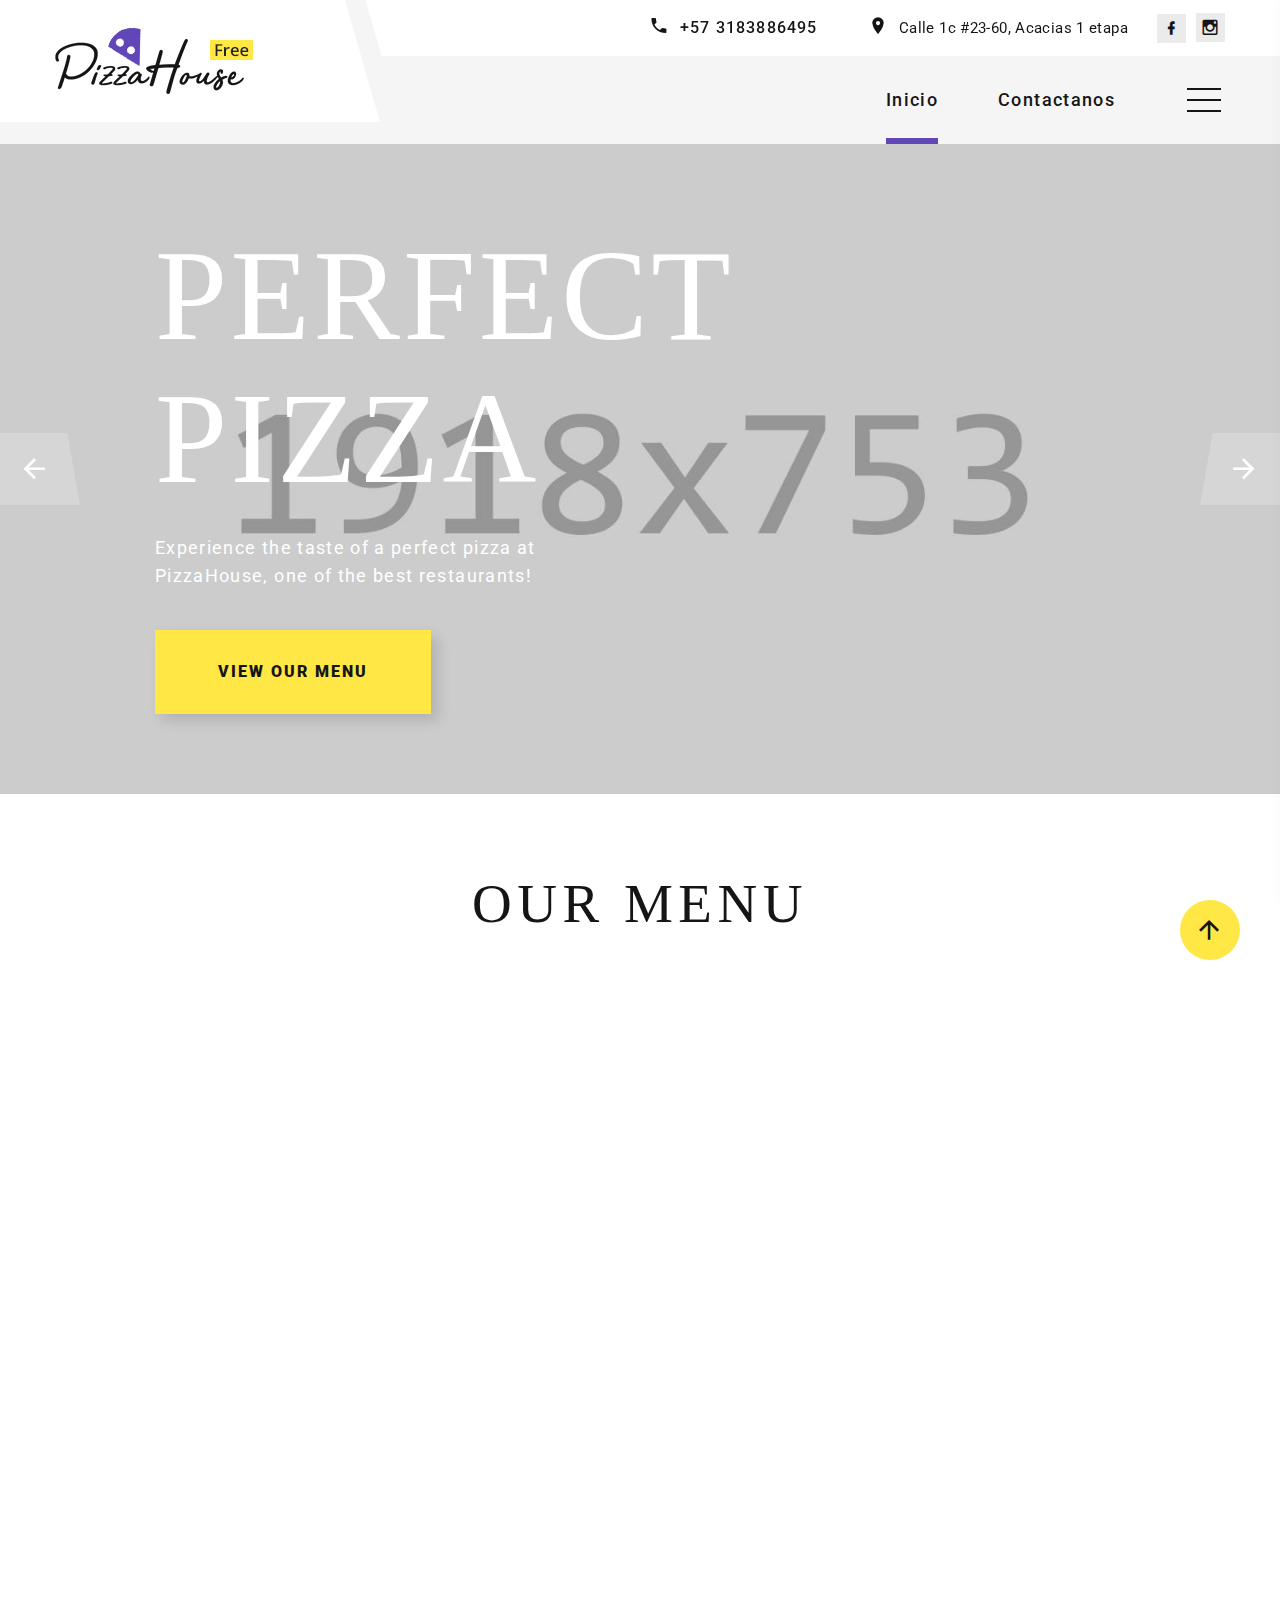
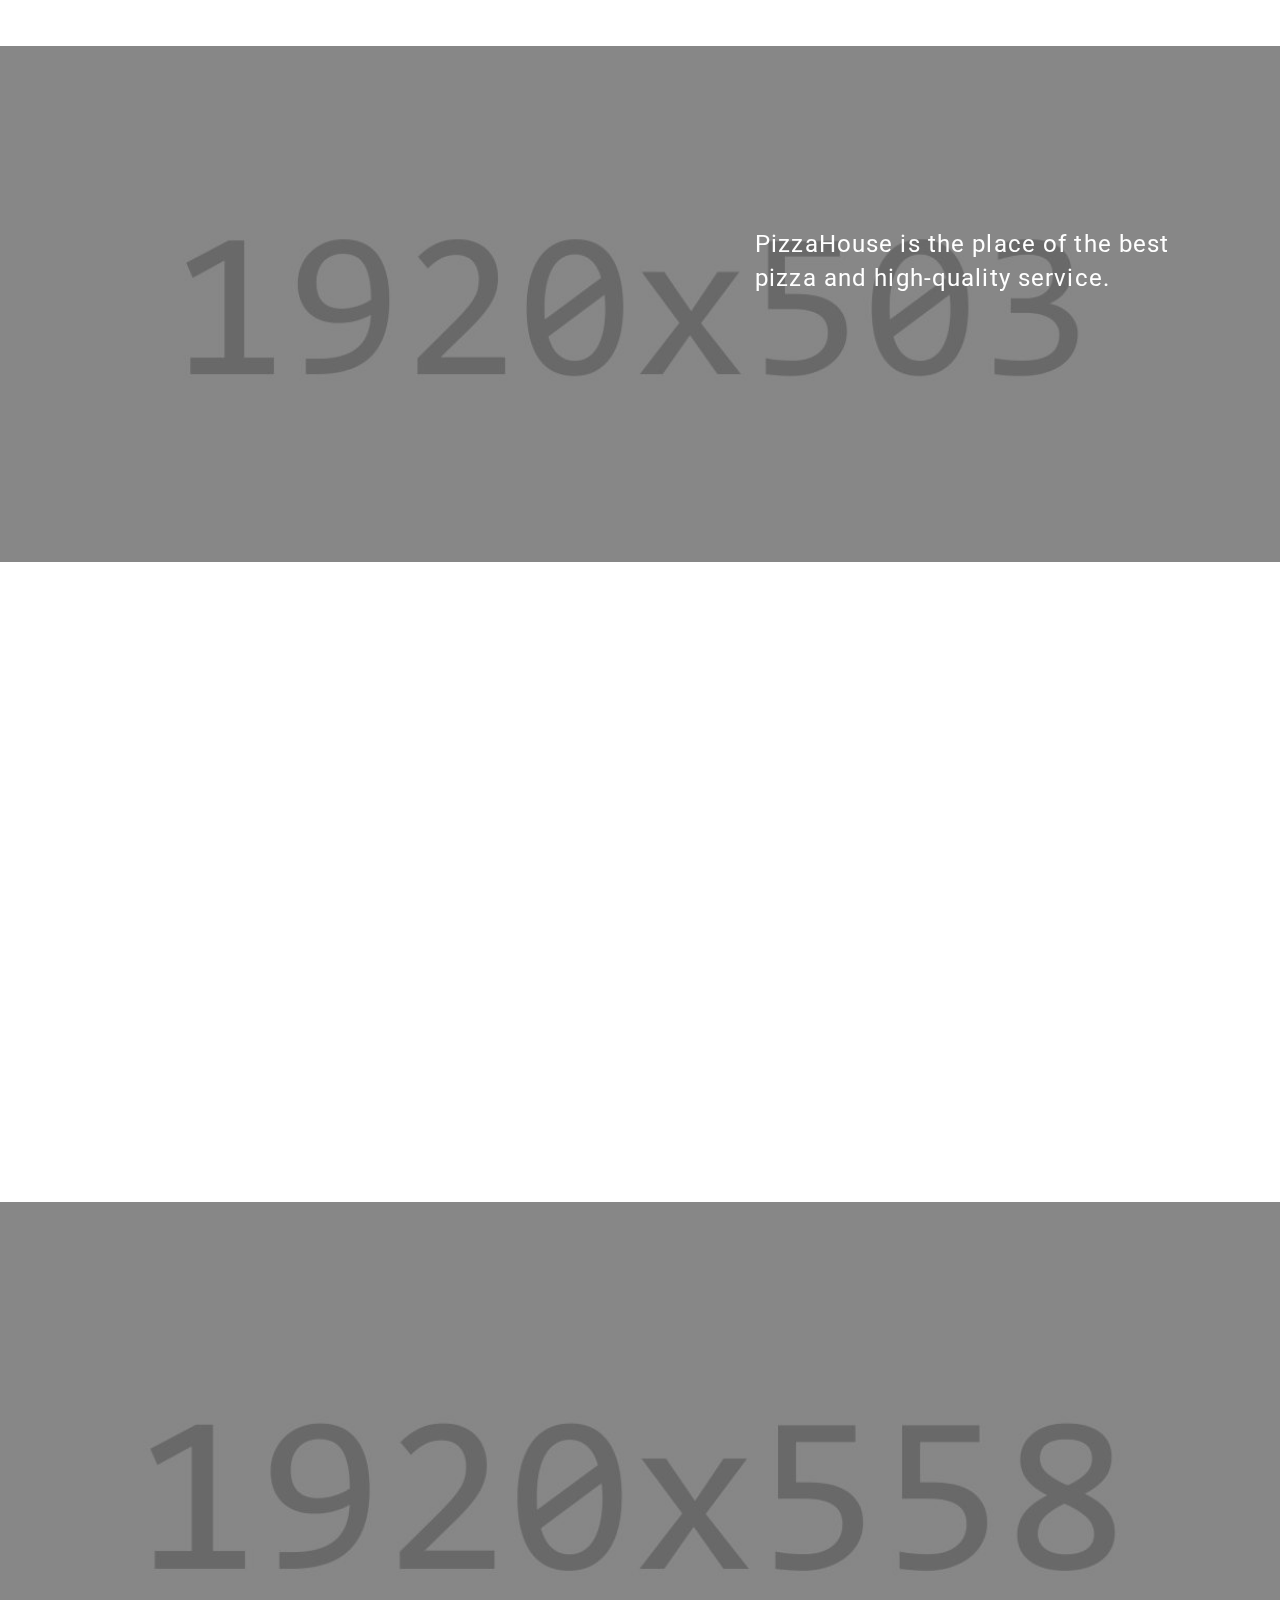
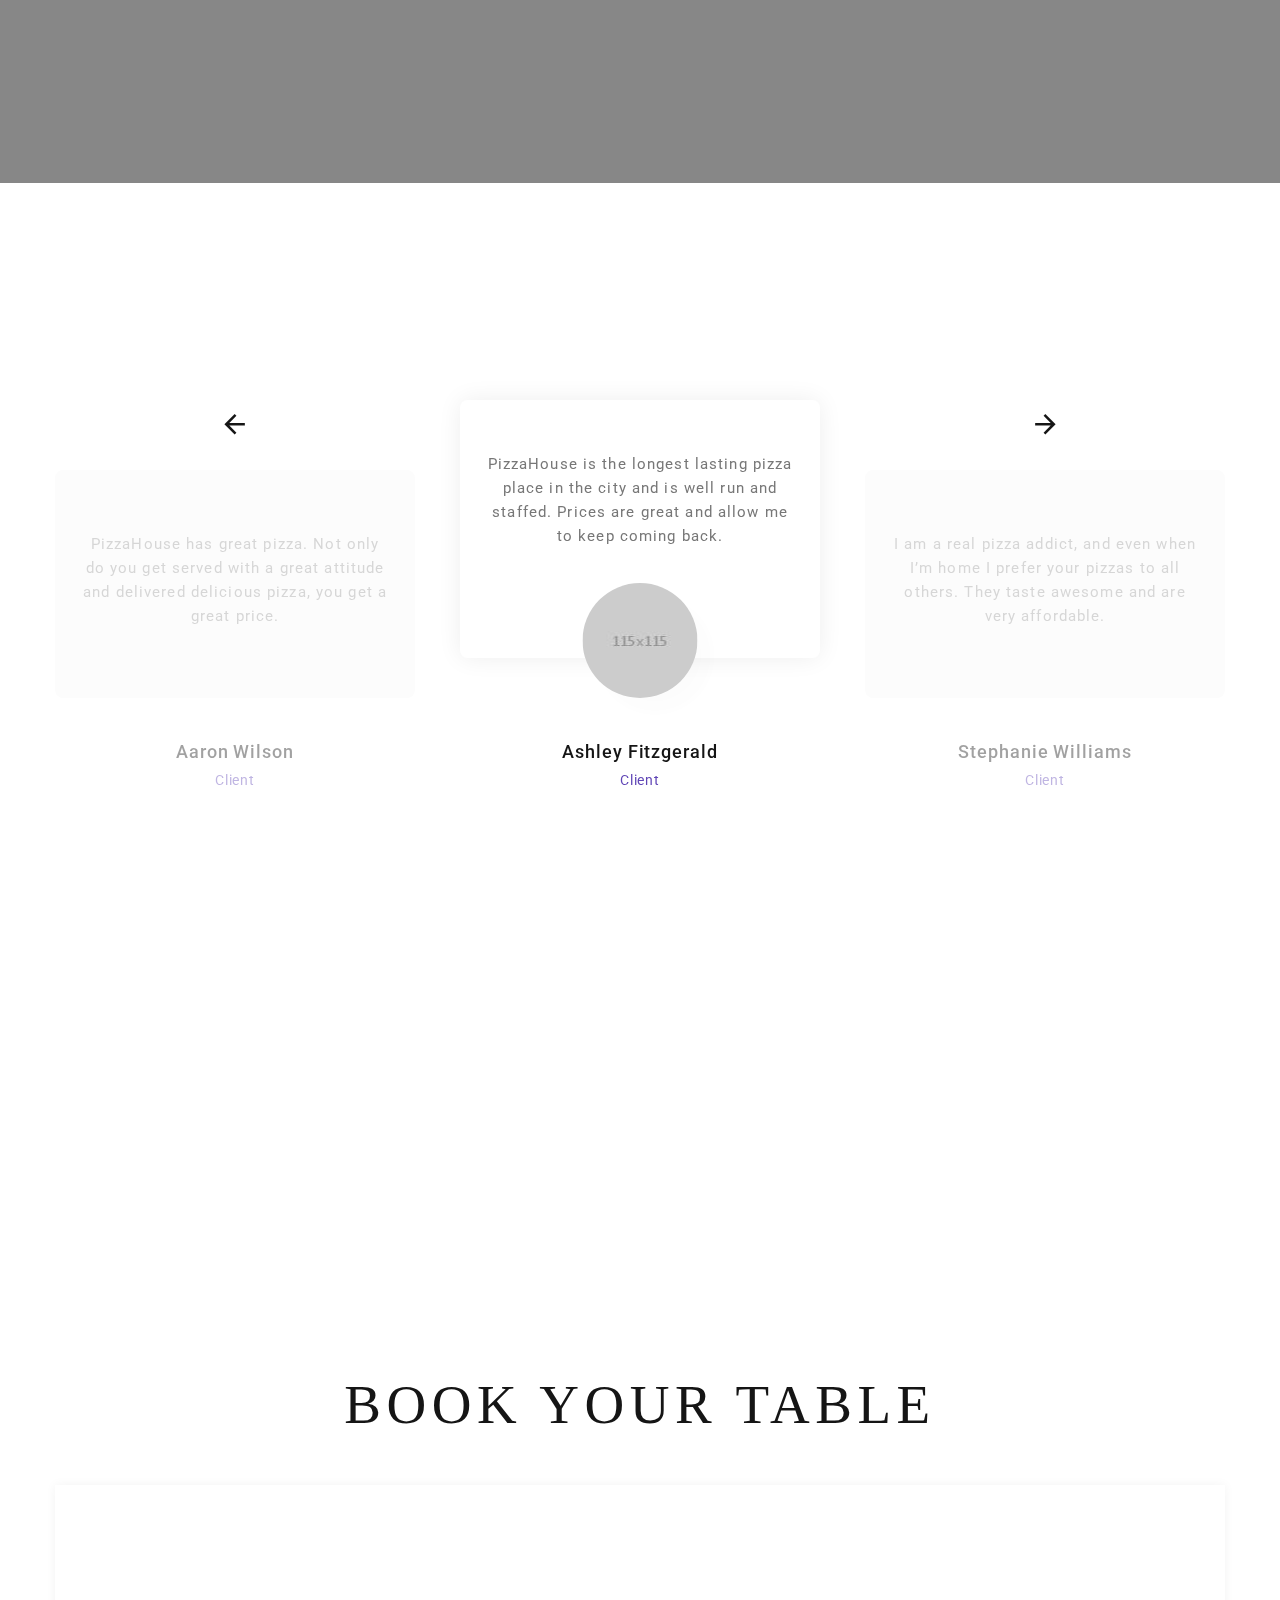
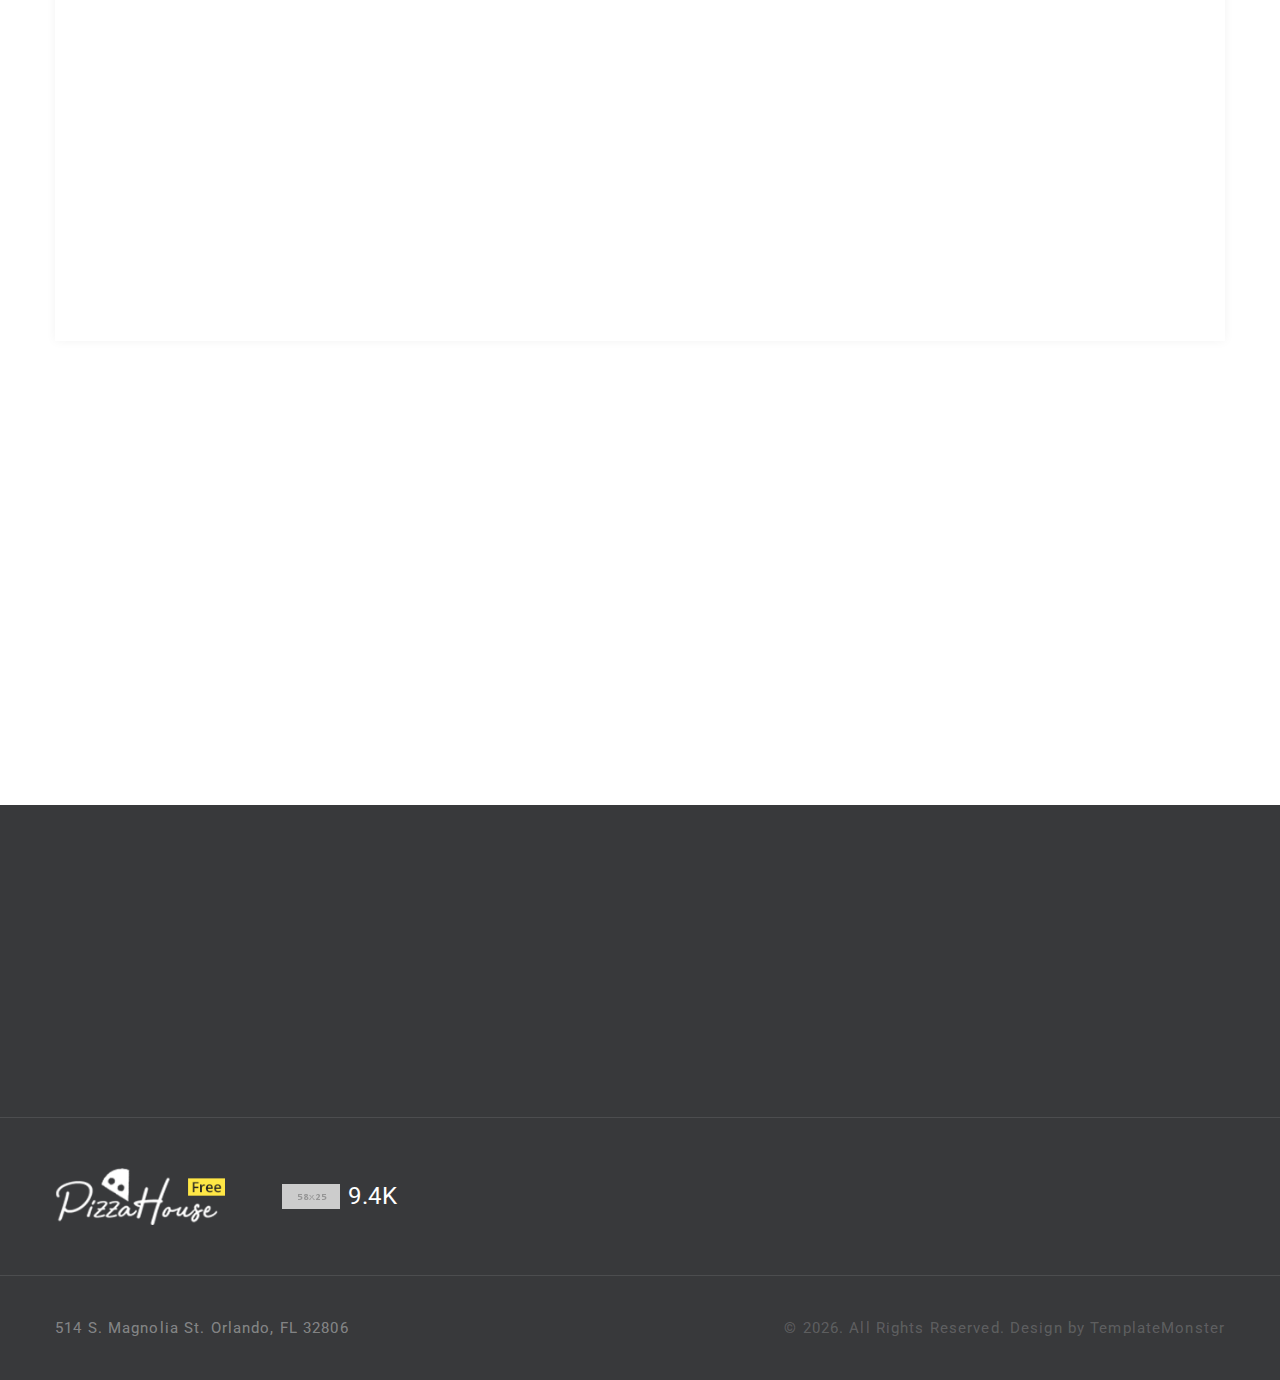
==== Proyecto Final/index.html @ b60fd335 "Se añadió el proyecto" ====
<!DOCTYPE html>
<html class="wide wow-animation" lang="en">
  <head>
    <title>Home</title>
    <meta name="format-detection" content="telephone=no">
    <meta name="viewport" content="width=device-width, height=device-height, initial-scale=1.0, maximum-scale=1.0, user-scalable=0">
    <meta http-equiv="X-UA-Compatible" content="IE=edge">
    <meta charset="utf-8">
    <link rel="icon" href="images/favicon.ico" type="image/x-icon">
    <!-- Stylesheets-->
    <link rel="stylesheet" type="text/css" href="//fonts.googleapis.com/css?family=Roboto:100,300,300i,400,500,600,700,900%7CRaleway:500">
    <link rel="stylesheet" href="css/bootstrap.css">
    <link rel="stylesheet" href="css/fonts.css">
    <link rel="stylesheet" href="css/style.css">
    <!--[if lt IE 10]>
    <div style="background: #212121; padding: 10px 0; box-shadow: 3px 3px 5px 0 rgba(0,0,0,.3); clear: both; text-align:center; position: relative; z-index:1;"><a href="http://windows.microsoft.com/en-US/internet-explorer/"><img src="images/ie8-panel/warning_bar_0000_us.jpg" border="0" height="42" width="820" alt="You are using an outdated browser. For a faster, safer browsing experience, upgrade for free today."></a></div>
    <script src="js/html5shiv.min.js"></script>
    <![endif]-->
  </head>
  <body>
    <div class="preloader">
      <div class="wrapper-triangle">
        <div class="pen">
          <div class="line-triangle">
            <div class="triangle"></div>
            <div class="triangle"></div>
            <div class="triangle"></div>
            <div class="triangle"></div>
            <div class="triangle"></div>
            <div class="triangle"></div>
            <div class="triangle"></div>
          </div>
          <div class="line-triangle">
            <div class="triangle"></div>
            <div class="triangle"></div>
            <div class="triangle"></div>
            <div class="triangle"></div>
            <div class="triangle"></div>
            <div class="triangle"></div>
            <div class="triangle"></div>
          </div>
          <div class="line-triangle">
            <div class="triangle"></div>
            <div class="triangle"></div>
            <div class="triangle"></div>
            <div class="triangle"></div>
            <div class="triangle"></div>
            <div class="triangle"></div>
            <div class="triangle"></div>
          </div>
        </div>
      </div>
    </div>
    <div class="page">
      <!-- Page Header-->
      <header class="section page-header">
        <!-- RD Navbar-->
        <div class="rd-navbar-wrap">
          <nav class="rd-navbar rd-navbar-modern" data-layout="rd-navbar-fixed" data-sm-layout="rd-navbar-fixed" data-md-layout="rd-navbar-fixed" data-md-device-layout="rd-navbar-fixed" data-lg-layout="rd-navbar-static" data-lg-device-layout="rd-navbar-fixed" data-xl-layout="rd-navbar-static" data-xl-device-layout="rd-navbar-static" data-xxl-layout="rd-navbar-static" data-xxl-device-layout="rd-navbar-static" data-lg-stick-up-offset="56px" data-xl-stick-up-offset="56px" data-xxl-stick-up-offset="56px" data-lg-stick-up="true" data-xl-stick-up="true" data-xxl-stick-up="true">
            <div class="rd-navbar-inner-outer">
              <div class="rd-navbar-inner">
                <!-- RD Navbar Panel-->
                <div class="rd-navbar-panel">
                  <!-- RD Navbar Toggle-->
                  <button class="rd-navbar-toggle" data-rd-navbar-toggle=".rd-navbar-nav-wrap"><span></span></button>
                  <!-- RD Navbar Brand-->
                  <div class="rd-navbar-brand"><a class="brand" href="index.html"><img class="brand-logo-dark" src="images/logo-198x66.png" alt="" width="198" height="66"/></a></div>
                </div>
                <div class="rd-navbar-right rd-navbar-nav-wrap">
                  <div class="rd-navbar-aside">
                    <ul class="rd-navbar-contacts-2">
                      <li>
                        <div class="unit unit-spacing-xs">
                          <div class="unit-left"><span class="icon mdi mdi-phone"></span></div>
                          <div class="unit-body"><a class="phone" href="tel:#">+57 3183886495</a></div>
                        </div>
                      </li>
                      <li>
                        <div class="unit unit-spacing-xs">
                          <div class="unit-left"><span class="icon mdi mdi-map-marker"></span></div>
                          <div class="unit-body"><a class="address" href="#">Calle 1c #23-60, Acacias 1 etapa</a></div>
                        </div>
                      </li>
                    </ul>
                    <ul class="list-share-2">
                      <li><a class="icon mdi mdi-facebook" href="https://www.facebook.com/angelica.olaya.7334"></a></li>
                      <li><a class="icon mdi mdi-instagram" href="https://www.instagram.com/angelipach/"></a></li>
                    </ul>
                  </div>
                  <div class="rd-navbar-main">
                    <!-- RD Navbar Nav-->
                    <ul class="rd-navbar-nav">
                      <li class="rd-nav-item active"><a class="rd-nav-link" href="index.html">Inicio</a>
                      </li>
                      <li class="rd-nav-item"><a class="rd-nav-link" href="contacts.html">Contactanos</a>
                      </li>
                    </ul>
                  </div>
                </div>
                <div class="rd-navbar-project-hamburger rd-navbar-project-hamburger-open rd-navbar-fixed-element-1" data-multitoggle=".rd-navbar-inner" data-multitoggle-blur=".rd-navbar-wrap" data-multitoggle-isolate="data-multitoggle-isolate">
                  <div class="project-hamburger"><span class="project-hamburger-arrow"></span><span class="project-hamburger-arrow"></span><span class="project-hamburger-arrow"></span>
                  </div>
                </div>
                <div class="rd-navbar-project">
                  <div class="rd-navbar-project-header">
                    <h5 class="rd-navbar-project-title">Galeria</h5>
                    <div class="rd-navbar-project-hamburger rd-navbar-project-hamburger-close" data-multitoggle=".rd-navbar-inner" data-multitoggle-blur=".rd-navbar-wrap" data-multitoggle-isolate="data-multitoggle-isolate">
                      <div class="project-close"><span></span><span></span></div>
                    </div>
                  </div>
                  <div class="rd-navbar-project-content rd-navbar-content">
                    <div>
                      <div class="row gutters-20" data-lightgallery="group">
                        <div class="col-6">
                          <!-- Thumbnail Creative-->
                          <article class="thumbnail thumbnail-creative"><a href="images/project-1-1200x800-original.jpg" data-lightgallery="item">
                              <div class="thumbnail-creative-figure"><img src="images/project-1-195x164.jpg" alt="" width="195" height="164"/>
                              </div>
                              <div class="thumbnail-creative-caption"><span class="icon thumbnail-creative-icon linearicons-magnifier"></span></div></a></article>
                        </div>
                        <div class="col-6">
                          <!-- Thumbnail Creative-->
                          <article class="thumbnail thumbnail-creative"><a href="images/project-2-1200x800-original.jpg" data-lightgallery="item">
                              <div class="thumbnail-creative-figure"><img src="images/project-2-195x164.jpg" alt="" width="195" height="164"/>
                              </div>
                              <div class="thumbnail-creative-caption"><span class="icon thumbnail-creative-icon linearicons-magnifier"></span></div></a></article>
                        </div>
                        <div class="col-6">
                          <!-- Thumbnail Creative-->
                          <article class="thumbnail thumbnail-creative"><a href="images/project-3-1200x800-original.jpg" data-lightgallery="item">
                              <div class="thumbnail-creative-figure"><img src="images/project-3-195x164.jpg" alt="" width="195" height="164"/>
                              </div>
                              <div class="thumbnail-creative-caption"><span class="icon thumbnail-creative-icon linearicons-magnifier"></span></div></a></article>
                        </div>
                        <div class="col-6">
                          <!-- Thumbnail Creative-->
                          <article class="thumbnail thumbnail-creative"><a href="images/project-4-1200x800-original.jpg" data-lightgallery="item">
                              <div class="thumbnail-creative-figure"><img src="images/project-4-195x164.jpg" alt="" width="195" height="164"/>
                              </div>
                              <div class="thumbnail-creative-caption"><span class="icon thumbnail-creative-icon linearicons-magnifier"></span></div></a></article>
                        </div>
                        <div class="col-6">
                          <!-- Thumbnail Creative-->
                          <article class="thumbnail thumbnail-creative"><a href="images/project-5-1200x800-original.jpg" data-lightgallery="item">
                              <div class="thumbnail-creative-figure"><img src="images/project-5-195x164.jpg" alt="" width="195" height="164"/>
                              </div>
                              <div class="thumbnail-creative-caption"><span class="icon thumbnail-creative-icon linearicons-magnifier"></span></div></a></article>
                        </div>
                        <div class="col-6">
                          <!-- Thumbnail Creative-->
                          <article class="thumbnail thumbnail-creative"><a href="images/project-6-1200x800-original.jpg" data-lightgallery="item">
                              <div class="thumbnail-creative-figure"><img src="images/project-6-195x164.jpg" alt="" width="195" height="164"/>
                              </div>
                              <div class="thumbnail-creative-caption"><span class="icon thumbnail-creative-icon linearicons-magnifier"></span></div></a></article>
                        </div>
                      </div>
                    </div>
                  </div>
                </div>
              </div>
            </div>
          </nav>
        </div>
      </header>
      <!-- Swiper-->
      <section class="section swiper-container swiper-slider swiper-slider-2 swiper-slider-3" data-loop="true" data-autoplay="5000" data-simulate-touch="false" data-slide-effect="fade">
        <div class="swiper-wrapper text-sm-left">
          <div class="swiper-slide context-dark" data-slide-bg="images/slide-1-1920x753.jpg">
            <div class="swiper-slide-caption section-md">
              <div class="container">
                <div class="row">
                  <div class="col-sm-9 col-md-8 col-lg-7 col-xl-7 offset-lg-1 offset-xxl-0">
                    <h1 class="oh swiper-title"><span class="d-inline-block" data-caption-animate="slideInUp" data-caption-delay="0">Perfect pizza</span></h1>
                    <p class="big swiper-text" data-caption-animate="fadeInLeft" data-caption-delay="300">Experience the taste of a perfect pizza at PizzaHouse, one of the best restaurants!</p><a class="button button-lg button-primary button-winona button-shadow-2" href="#" data-caption-animate="fadeInUp" data-caption-delay="300">View our menu</a>
                  </div>
                </div>
              </div>
            </div>
          </div>
          <div class="swiper-slide context-dark" data-slide-bg="images/slide-2-1920x753.jpg">
            <div class="swiper-slide-caption section-md">
              <div class="container">
                <div class="row">
                  <div class="col-sm-8 col-lg-7 offset-lg-1 offset-xxl-0">
                    <h1 class="oh swiper-title"><span class="d-inline-block" data-caption-animate="slideInDown" data-caption-delay="0">Quality ingredients</span></h1>
                    <p class="big swiper-text" data-caption-animate="fadeInRight" data-caption-delay="300">We use only the best ingredients to make one-of-a-kind pizzas for our customers.</p>
                    <div class="button-wrap oh"><a class="button button-lg button-primary button-winona button-shadow-2" href="#" data-caption-animate="slideInUp" data-caption-delay="0">View our menu</a></div>
                  </div>
                </div>
              </div>
            </div>
          </div>
        </div>
        <!-- Swiper Pagination-->
        <div class="swiper-pagination" data-bullet-custom="true"></div>
        <!-- Swiper Navigation-->
        <div class="swiper-button-prev">
          <div class="preview">
            <div class="preview__img"></div>
          </div>
          <div class="swiper-button-arrow"></div>
        </div>
        <div class="swiper-button-next">
          <div class="swiper-button-arrow"></div>
          <div class="preview">
            <div class="preview__img"></div>
          </div>
        </div>
      </section>
      <!-- What We Offer-->
      <section class="section section-md bg-default">
        <div class="container">
          <h3 class="oh-desktop"><span class="d-inline-block wow slideInDown">Our Menu</span></h3>
          <div class="row row-md row-30">
            <div class="col-sm-6 col-lg-4">
              <div class="oh-desktop">
                <!-- Services Terri-->
                <article class="services-terri wow slideInUp">
                  <div class="services-terri-figure"><img src="images/menu-1-370x278.jpg" alt="" width="370" height="278"/>
                  </div>
                  <div class="services-terri-caption"><span class="services-terri-icon linearicons-leaf"></span>
                    <h5 class="services-terri-title"><a href="#">Salads</a></h5>
                  </div>
                </article>
              </div>
            </div>
            <div class="col-sm-6 col-lg-4">
              <div class="oh-desktop">
                <!-- Services Terri-->
                <article class="services-terri wow slideInDown">
                  <div class="services-terri-figure"><img src="images/menu-2-370x278.jpg" alt="" width="370" height="278"/>
                  </div>
                  <div class="services-terri-caption"><span class="services-terri-icon linearicons-pizza"></span>
                    <h5 class="services-terri-title"><a href="#">Pizzas</a></h5>
                  </div>
                </article>
              </div>
            </div>
            <div class="col-sm-6 col-lg-4">
              <div class="oh-desktop">
                <!-- Services Terri-->
                <article class="services-terri wow slideInUp">
                  <div class="services-terri-figure"><img src="images/menu-3-370x278.jpg" alt="" width="370" height="278"/>
                  </div>
                  <div class="services-terri-caption"><span class="services-terri-icon linearicons-hamburger"></span>
                    <h5 class="services-terri-title"><a href="#">Burgers</a></h5>
                  </div>
                </article>
              </div>
            </div>
            <div class="col-sm-6 col-lg-4">
              <div class="oh-desktop">
                <!-- Services Terri-->
                <article class="services-terri wow slideInDown">
                  <div class="services-terri-figure"><img src="images/menu-4-370x278.jpg" alt="" width="370" height="278"/>
                  </div>
                  <div class="services-terri-caption"><span class="services-terri-icon linearicons-ice-cream"></span>
                    <h5 class="services-terri-title"><a href="#">Desserts</a></h5>
                  </div>
                </article>
              </div>
            </div>
            <div class="col-sm-6 col-lg-4">
              <div class="oh-desktop">
                <!-- Services Terri-->
                <article class="services-terri wow slideInUp">
                  <div class="services-terri-figure"><img src="images/menu-5-370x278.jpg" alt="" width="370" height="278"/>
                  </div>
                  <div class="services-terri-caption"><span class="services-terri-icon linearicons-coffee-cup"></span>
                    <h5 class="services-terri-title"><a href="#">Drinks</a></h5>
                  </div>
                </article>
              </div>
            </div>
            <div class="col-sm-6 col-lg-4">
              <div class="oh-desktop">
                <!-- Services Terri-->
                <article class="services-terri wow slideInDown">
                  <div class="services-terri-figure"><img src="images/menu-6-370x278.jpg" alt="" width="370" height="278"/>
                  </div>
                  <div class="services-terri-caption"><span class="services-terri-icon linearicons-steak"></span>
                    <h5 class="services-terri-title"><a href="#">Seafood</a></h5>
                  </div>
                </article>
              </div>
            </div>
          </div>
        </div>
      </section>

      <!-- Section CTA-->
      <section class="primary-overlay section parallax-container" data-parallax-img="images/bg-3.jpg">
        <div class="parallax-content section-xl context-dark text-md-left">
          <div class="container">
            <div class="row justify-content-end">
              <div class="col-sm-8 col-md-7 col-lg-5">
                <div class="cta-modern">
                  <h3 class="cta-modern-title wow fadeInRight">Best atmosphere</h3>
                  <p class="lead">PizzaHouse is the place of the best pizza and high-quality service.</p>
                  <p class="cta-modern-text oh-desktop" data-wow-delay=".1s"><span class="cta-modern-decor wow slideInLeft"></span><span class="d-inline-block wow slideInDown">Ben Smith, Founder</span></p><a class="button button-md button-secondary-2 button-winona wow fadeInUp" href="#" data-wow-delay=".2s">View Our Services</a>
                </div>
              </div>
            </div>
          </div>
        </div>
      </section>

      <!-- Our Shop-->
      <section class="section section-lg bg-default">
        <div class="container">
          <h3 class="oh-desktop"><span class="d-inline-block wow slideInUp">Selected Pizzas</span></h3>
          <div class="row row-lg row-30">
            <div class="col-sm-6 col-lg-4 col-xl-3">
              <!-- Product-->
              <article class="product wow fadeInLeft" data-wow-delay=".15s">
                <div class="product-figure"><img src="images/product-1-161x162.png" alt="" width="161" height="162"/>
                </div>
                <div class="product-rating"><span class="mdi mdi-star"></span><span class="mdi mdi-star"></span><span class="mdi mdi-star"></span><span class="mdi mdi-star"></span><span class="mdi mdi-star text-gray-13"></span>
                </div>
                <h6 class="product-title">Margherita Pizza</h6>
                <div class="product-price-wrap">
                  <div class="product-price">$24.00</div>
                </div>
                <div class="product-button">
                  <div class="button-wrap"><a class="button button-xs button-primary button-winona" href="#">Add to cart</a></div>
                  <div class="button-wrap"><a class="button button-xs button-secondary button-winona" href="#">View Product</a></div>
                </div>
              </article>
            </div>
            <div class="col-sm-6 col-lg-4 col-xl-3">
              <!-- Product-->
              <article class="product wow fadeInLeft" data-wow-delay=".1s">
                <div class="product-figure"><img src="images/product-2-161x162.png" alt="" width="161" height="162"/>
                </div>
                <div class="product-rating"><span class="mdi mdi-star"></span><span class="mdi mdi-star"></span><span class="mdi mdi-star"></span><span class="mdi mdi-star"></span><span class="mdi mdi-star"></span>
                </div>
                <h6 class="product-title">Mushroom Pizza</h6>
                <div class="product-price-wrap">
                  <div class="product-price">$24.00</div>
                </div>
                <div class="product-button">
                  <div class="button-wrap"><a class="button button-xs button-primary button-winona" href="#">Add to cart</a></div>
                  <div class="button-wrap"><a class="button button-xs button-secondary button-winona" href="#">View Product</a></div>
                </div><span class="product-badge product-badge-new">New</span>
              </article>
            </div>
            <div class="col-sm-6 col-lg-4 col-xl-3">
              <!-- Product-->
              <article class="product wow fadeInLeft" data-wow-delay=".05s">
                <div class="product-figure"><img src="images/product-3-161x162.png" alt="" width="161" height="162"/>
                </div>
                <div class="product-rating"><span class="mdi mdi-star"></span><span class="mdi mdi-star"></span><span class="mdi mdi-star"></span><span class="mdi mdi-star"></span><span class="mdi mdi-star text-gray-13"></span>
                </div>
                <h6 class="product-title">Hawaiian Pizza</h6>
                <div class="product-price-wrap">
                  <div class="product-price">$24.00</div>
                </div>
                <div class="product-button">
                  <div class="button-wrap"><a class="button button-xs button-primary button-winona" href="#">Add to cart</a></div>
                  <div class="button-wrap"><a class="button button-xs button-secondary button-winona" href="#">View Product</a></div>
                </div>
              </article>
            </div>
            <div class="col-sm-6 col-lg-4 col-xl-3">
              <!-- Product-->
              <article class="product wow fadeInLeft">
                <div class="product-figure"><img src="images/product-4-161x162.png" alt="" width="161" height="162"/>
                </div>
                <div class="product-rating"><span class="mdi mdi-star"></span><span class="mdi mdi-star"></span><span class="mdi mdi-star"></span><span class="mdi mdi-star"></span><span class="mdi mdi-star"></span>
                </div>
                <h6 class="product-title">Pesto Pizza</h6>
                <div class="product-price-wrap">
                  <div class="product-price product-price-old">$40.00</div>
                  <div class="product-price">$24.00</div>
                </div>
                <div class="product-button">
                  <div class="button-wrap"><a class="button button-xs button-primary button-winona" href="#">Add to cart</a></div>
                  <div class="button-wrap"><a class="button button-xs button-secondary button-winona" href="#">View Product</a></div>
                </div><span class="product-badge product-badge-sale">Sale</span>
              </article>
            </div>
          </div>
        </div>
      </section>

      <!-- Section CTA-->
      <section class="primary-overlay section parallax-container" data-parallax-img="images/bg-4.jpg">
        <div class="parallax-content section-xxl context-dark text-md-left">
          <div class="container">
            <div class="row justify-content-end">
              <div class="col-sm-9 col-md-7 col-lg-5">
                <div class="cta-modern">
                  <h3 class="cta-modern-title cta-modern-title-2 oh-desktop"><span class="d-inline-block wow fadeInLeft">-30% on all salads & drinks</span></h3>
                  <p class="cta-modern-text cta-modern-text-2 oh-desktop" data-wow-delay=".1s"><span class="cta-modern-decor cta-modern-decor-2 wow slideInLeft"></span><span class="d-inline-block wow slideInUp">Taste some of the best PizzaHouse salads!</span></p><a class="button button-lg button-secondary button-winona wow fadeInRight" href="contacts.html" data-wow-delay=".2s">contact us</a>
                </div>
              </div>
            </div>
          </div>
        </div>
      </section>

      <!-- What We Offer-->
      <section class="section section-xl bg-default">
        <div class="container">
          <h3 class="wow fadeInLeft">What People Say</h3>
        </div>
        <div class="container container-style-1">
          <div class="owl-carousel owl-style-12" data-items="1" data-sm-items="2" data-lg-items="3" data-margin="30" data-xl-margin="45" data-autoplay="true" data-nav="true" data-center="true" data-smart-speed="400">
            <!-- Quote Tara-->
            <article class="quote-tara">
              <div class="quote-tara-caption">
                <div class="quote-tara-text">
                  <p class="q">PizzaHouse is the longest lasting pizza place in the city and is well run and staffed. Prices are great and allow me to keep coming back.</p>
                </div>
                <div class="quote-tara-figure"><img src="images/user-6-115x115.jpg" alt="" width="115" height="115"/>
                </div>
              </div>
              <h6 class="quote-tara-author">Ashley Fitzgerald</h6>
              <div class="quote-tara-status">Client</div>
            </article>
            <!-- Quote Tara-->
            <article class="quote-tara">
              <div class="quote-tara-caption">
                <div class="quote-tara-text">
                  <p class="q">I am a real pizza addict, and even when I’m home I prefer your pizzas to all others. They taste awesome and are very affordable.</p>
                </div>
                <div class="quote-tara-figure"><img src="images/user-8-115x115.jpg" alt="" width="115" height="115"/>
                </div>
              </div>
              <h6 class="quote-tara-author">Stephanie Williams</h6>
              <div class="quote-tara-status">Client</div>
            </article>
            <!-- Quote Tara-->
            <article class="quote-tara">
              <div class="quote-tara-caption">
                <div class="quote-tara-text">
                  <p class="q">PizzaHouse has amazing pizza. Not only do you get served with a great attitude, you also get delicious pizza at a great price!</p>
                </div>
                <div class="quote-tara-figure"><img src="images/user-7-115x115.jpg" alt="" width="115" height="115"/>
                </div>
              </div>
              <h6 class="quote-tara-author">Bill Johnson</h6>
              <div class="quote-tara-status">Client</div>
            </article>
            <!-- Quote Tara-->
            <article class="quote-tara">
              <div class="quote-tara-caption">
                <div class="quote-tara-text">
                  <p class="q">PizzaHouse has great pizza. Not only do you get served with a great attitude and delivered delicious pizza, you get a great price.</p>
                </div>
                <div class="quote-tara-figure"><img src="images/user-9-115x115.jpg" alt="" width="115" height="115"/>
                </div>
              </div>
              <h6 class="quote-tara-author">Aaron Wilson</h6>
              <div class="quote-tara-status">Client</div>
            </article>
          </div>
        </div>
      </section>

      <section class="section section-last bg-default">
        <div class="container-fluid container-inset-0 isotope-wrap">
          <div class="row row-10 gutters-10 isotope" data-isotope-layout="masonry" data-isotope-group="gallery" data-lightgallery="group">
            <div class="col-xs-6 col-sm-4 col-xl-2 isotope-item oh-desktop">
              <!-- Thumbnail Mary-->
              <article class="thumbnail thumbnail-mary thumbnail-mary-2 wow slideInLeft"><a class="thumbnail-mary-figure" href="images/gallery-1-1200x800-original.jpg" data-lightgallery="item"><img src="images/gallery-1-310x585.jpg" alt="" width="310" height="585"/></a>
                <div class="thumbnail-mary-caption">
                  <div>
                    <h6 class="thumbnail-mary-title"><a href="#">Best Ingredients</a></h6>
                    <div class="thumbnail-mary-location">Tasty Pizza</div>
                  </div>
                </div>
              </article>
            </div>
            <div class="col-xs-6 col-sm-8 col-xl-4 isotope-item oh-desktop">
              <!-- Thumbnail Mary-->
              <article class="thumbnail thumbnail-mary thumbnail-mary-big wow slideInRight"><a class="thumbnail-mary-figure" href="images/gallery-2-1200x800-original.jpg" data-lightgallery="item"><img src="images/gallery-2-631x587.jpg" alt="" width="631" height="587"/></a>
                <div class="thumbnail-mary-caption">
                  <div>
                    <h6 class="thumbnail-mary-title"><a href="#">Comfortable interior</a></h6>
                    <div class="thumbnail-mary-location">Modern Design</div>
                  </div>
                </div>
              </article>
            </div>
            <div class="col-xs-6 col-sm-4 col-xl-2 isotope-item oh-desktop">
              <!-- Thumbnail Mary-->
              <article class="thumbnail thumbnail-mary thumbnail-mary-2 wow slideInDown"><a class="thumbnail-mary-figure" href="images/gallery-3-1200x800-original.jpg" data-lightgallery="item"><img src="images/gallery-3-311x289.jpg" alt="" width="311" height="289"/></a>
                <div class="thumbnail-mary-caption">
                  <div>
                    <h6 class="thumbnail-mary-title"><a href="#">quality Dishware</a></h6>
                    <div class="thumbnail-mary-location">Top-notch utensils</div>
                  </div>
                </div>
              </article>
            </div>
            <div class="col-xs-6 col-sm-8 col-xl-4 isotope-item oh-desktop">
              <!-- Thumbnail Mary-->
              <article class="thumbnail thumbnail-mary wow slideInUp"><a class="thumbnail-mary-figure" href="images/gallery-4-1200x800-original.jpg" data-lightgallery="item"><img src="images/gallery-4-631x289.jpg" alt="" width="631" height="289"/></a>
                <div class="thumbnail-mary-caption">
                  <div>
                    <h6 class="thumbnail-mary-title"><a href="#">Refreshing cocktails</a></h6>
                    <div class="thumbnail-mary-location">Exclusive selection</div>
                  </div>
                </div>
              </article>
            </div>
            <div class="col-xs-6 col-sm-4 col-xl-2 isotope-item oh-desktop">
              <!-- Thumbnail Mary-->
              <article class="thumbnail thumbnail-mary thumbnail-mary-2 wow slideInUp"><a class="thumbnail-mary-figure" href="images/gallery-5-1200x800-original.jpg" data-lightgallery="item"><img src="images/gallery-5-311x289.jpg" alt="" width="311" height="289"/></a>
                <div class="thumbnail-mary-caption">
                  <div>
                    <h6 class="thumbnail-mary-title"><a href="#">Exotic Salads</a></h6>
                    <div class="thumbnail-mary-location">Summer Taste</div>
                  </div>
                </div>
              </article>
            </div>
            <div class="col-xs-6 col-sm-4 col-xl-2 isotope-item oh-desktop">
              <!-- Thumbnail Mary-->
              <article class="thumbnail thumbnail-mary thumbnail-mary-2 wow slideInRight"><a class="thumbnail-mary-figure" href="images/gallery-6-1200x800-original.jpg" data-lightgallery="item"><img src="images/gallery-6-311x289.jpg" alt="" width="311" height="289"/></a>
                <div class="thumbnail-mary-caption">
                  <div>
                    <h6 class="thumbnail-mary-title"><a href="#">All Types of pizza</a></h6>
                    <div class="thumbnail-mary-location">Special Recipes</div>
                  </div>
                </div>
              </article>
            </div>
            <div class="col-xs-6 col-sm-4 col-xl-2 isotope-item oh-desktop">
              <!-- Thumbnail Mary-->
              <article class="thumbnail thumbnail-mary thumbnail-mary-2 wow slideInLeft"><a class="thumbnail-mary-figure" href="images/gallery-7-1200x800-original.jpg" data-lightgallery="item"><img src="images/gallery-7-311x289.jpg" alt="" width="311" height="289"/></a>
                <div class="thumbnail-mary-caption">
                  <div>
                    <h6 class="thumbnail-mary-title"><a href="#">Diverse menu</a></h6>
                    <div class="thumbnail-mary-location">Pick Your Favorite dish</div>
                  </div>
                </div>
              </article>
            </div>
          </div>
        </div>
      </section>

      <!-- Tell-->
      <section class="section section-sm section-first bg-default">
        <div class="container">
          <h3 class="heading-3">Book your Table</h3>
          <form class="rd-form rd-mailform form-style-1" data-form-output="form-output-global" data-form-type="contact" method="post" action="bat/rd-mailform.php">
            <div class="row row-20 gutters-20">
              <div class="col-md-6 col-lg-4 oh-desktop">
                <div class="form-wrap wow slideInDown">
                  <input class="form-input" id="contact-your-name-6" type="text" name="name" data-constraints="@Required">
                  <label class="form-label" for="contact-your-name-6">Your Name*</label>
                </div>
              </div>
              <div class="col-md-6 col-lg-4 oh-desktop">
                <div class="form-wrap wow slideInUp">
                  <input class="form-input" id="contact-email-6" type="email" name="email" data-constraints="@Email @Required">
                  <label class="form-label" for="contact-email-6">Your E-mail*</label>
                </div>
              </div>
              <div class="col-lg-4 oh-desktop">
                <div class="form-wrap wow slideInDown">
                  <!--Select 2-->
                  <select class="form-input" data-minimum-results-for-search="Infinity" data-constraints="@Required">
                    <option value="1">Select a Service</option>
                    <option value="2">Dine-In</option>
                    <option value="3">Carry-Out</option>
                    <option value="4">Event Catering</option>
                  </select>
                </div>
              </div>
              <div class="col-12">
                <div class="form-wrap wow fadeIn">
                  <label class="form-label" for="contact-message-6">Message</label>
                  <textarea class="form-input textarea-lg" id="contact-message-6" name="message" data-constraints="@Required"></textarea>
                </div>
              </div>
            </div>
            <div class="group-custom-1 group-middle oh-desktop">
              <button class="button button-lg button-primary button-winona wow fadeInRight" type="submit">Send message</button>
              <!-- Quote Classic-->
              <article class="quote-classic quote-classic-3 wow slideInDown">
                <div class="quote-classic-text">
                  <p class="q">Please reserve your table at least 1 day in advance.</p>
                </div>
              </article>
            </div>
          </form>
        </div>
      </section>

      <!-- Section Services  Last section-->
      <section class="section section-sm bg-default">
        <div class="container">
          <div class="owl-carousel owl-style-11 dots-style-2" data-items="1" data-sm-items="1" data-lg-items="2" data-xl-items="4" data-margin="30" data-dots="true" data-mouse-drag="true" data-rtl="true">
            <article class="box-icon-megan wow fadeInUp">
              <div class="box-icon-megan-header">
                <div class="box-icon-megan-icon linearicons-bag"></div>
              </div>
              <h5 class="box-icon-megan-title"><a href="#">Free Delivery</a></h5>
              <p class="box-icon-megan-text">If you order more than 3 pizzas, we will gladly deliver them to you for free.</p>
            </article>
            <article class="box-icon-megan wow fadeInUp" data-wow-delay=".05s">
              <div class="box-icon-megan-header">
                <div class="box-icon-megan-icon linearicons-map2"></div>
              </div>
              <h5 class="box-icon-megan-title"><a href="#">Convenient Location</a></h5>
              <p class="box-icon-megan-text">Our pizzeria is situated in the downtown and is very easy to reach even on weekends.</p>
            </article>
            <article class="box-icon-megan wow fadeInUp" data-wow-delay=".1s">
              <div class="box-icon-megan-header">
                <div class="box-icon-megan-icon linearicons-radar"></div>
              </div>
              <h5 class="box-icon-megan-title"><a href="#">Free Wi-Fi</a></h5>
              <p class="box-icon-megan-text">We have free Wi-Fi available to all clients and visitors of our pizzeria.</p>
            </article>
            <article class="box-icon-megan wow fadeInUp" data-wow-delay=".15s">
              <div class="box-icon-megan-header">
                <div class="box-icon-megan-icon linearicons-thumbs-up"></div>
              </div>
              <h5 class="box-icon-megan-title"><a href="#">Best Service</a></h5>
              <p class="box-icon-megan-text">The client is our #1 priority as we deliver top-notch customer service.</p>
            </article>
          </div>
        </div>
      </section>
      <!-- Page Footer-->
      <footer class="section footer-modern context-dark footer-modern-2">
        <div class="footer-modern-line">
          <div class="container">
            <div class="row row-50">
              <div class="col-md-6 col-lg-4">
                <h5 class="footer-modern-title oh-desktop"><span class="d-inline-block wow slideInLeft">What We Offer</span></h5>
                <ul class="footer-modern-list d-inline-block d-sm-block wow fadeInUp">
                  <li><a href="#">Pizzas</a></li>
                  <li><a href="#">Burgers</a></li>
                  <li><a href="#">Salads</a></li>
                  <li><a href="#">Drinks</a></li>
                  <li><a href="#">Seafood</a></li>
                  <li><a href="#">Drinks</a></li>
                </ul>
              </div>
              <div class="col-md-6 col-lg-4 col-xl-3">
                <h5 class="footer-modern-title oh-desktop"><span class="d-inline-block wow slideInLeft">Information</span></h5>
                <ul class="footer-modern-list d-inline-block d-sm-block wow fadeInUp">
                  <li><a href="about-us.html">About us</a></li>
                  <li><a href="#">Latest News</a></li>
                  <li><a href="#">Our Menu</a></li>
                  <li><a href="#">FAQ</a></li>
                  <li><a href="#">Shop</a></li>
                  <li><a href="contacts.html">Contact Us</a></li>
                </ul>
              </div>
              <div class="col-lg-4 col-xl-5">
                <h5 class="footer-modern-title oh-desktop"><span class="d-inline-block wow slideInLeft">Newsletter</span></h5>
                <p class="wow fadeInRight">Sign up today for the latest news and updates.</p>
                <!-- RD Mailform-->
                <form class="rd-form rd-mailform rd-form-inline rd-form-inline-sm oh-desktop" data-form-output="form-output-global" data-form-type="subscribe" method="post" action="bat/rd-mailform.php">
                  <div class="form-wrap wow slideInUp">
                    <input class="form-input" id="subscribe-form-2-email" type="email" name="email" data-constraints="@Email @Required"/>
                    <label class="form-label" for="subscribe-form-2-email">Enter your E-mail</label>
                  </div>
                  <div class="form-button form-button-2 wow slideInRight">
                    <button class="button button-sm button-icon-3 button-primary button-winona" type="submit"><span class="d-none d-xl-inline-block">Subscribe</span><span class="icon mdi mdi-telegram d-xl-none"></span></button>
                  </div>
                </form>
              </div>
            </div>
          </div>
        </div>
        <div class="footer-modern-line-2">
          <div class="container">
            <div class="row row-30 align-items-center">
              <div class="col-sm-6 col-md-7 col-lg-4 col-xl-4">
                <div class="row row-30 align-items-center text-lg-center">
                  <div class="col-md-7 col-xl-6"><a class="brand" href="index.html"><img src="images/logo-inverse-198x66.png" alt="" width="198" height="66"/></a></div>
                  <div class="col-md-5 col-xl-6">
                    <div class="iso-1"><span><img src="images/like-icon-58x25.png" alt="" width="58" height="25"/></span><span class="iso-1-big">9.4k</span></div>
                  </div>
                </div>
              </div>
              <div class="col-sm-6 col-md-12 col-lg-8 col-xl-8 oh-desktop">
                <div class="group-xmd group-sm-justify">
                  <div class="footer-modern-contacts wow slideInUp">
                    <div class="unit unit-spacing-sm align-items-center">
                      <div class="unit-left"><span class="icon icon-24 mdi mdi-phone"></span></div>
                      <div class="unit-body"><a class="phone" href="tel:#">+1 718-999-3939</a></div>
                    </div>
                  </div>
                  <div class="footer-modern-contacts wow slideInDown">
                    <div class="unit unit-spacing-sm align-items-center">
                      <div class="unit-left"><span class="icon mdi mdi-email"></span></div>
                      <div class="unit-body"><a class="mail" href="mailto:#">info@demolink.org</a></div>
                    </div>
                  </div>
                  <div class="wow slideInRight">
                    <ul class="list-inline footer-social-list footer-social-list-2 footer-social-list-3">
                      <li><a class="icon mdi mdi-facebook" href="#"></a></li>
                      <li><a class="icon mdi mdi-twitter" href="#"></a></li>
                      <li><a class="icon mdi mdi-instagram" href="#"></a></li>
                      <li><a class="icon mdi mdi-google-plus" href="#"></a></li>
                    </ul>
                  </div>
                </div>
              </div>
            </div>
          </div>
        </div>
        <div class="footer-modern-line-3">
          <div class="container">
            <div class="row row-10 justify-content-between">
              <div class="col-md-6"><span>514 S. Magnolia St. Orlando, FL 32806</span></div>
              <div class="col-md-auto">
                <!-- Rights-->
                <p class="rights"><span>&copy;&nbsp;</span><span class="copyright-year"></span><span></span><span>.&nbsp;</span><span>All Rights Reserved.</span><span> Design&nbsp;by&nbsp;<a href="https://www.templatemonster.com">TemplateMonster</a></span></p>
              </div>
            </div>
          </div>
        </div>
      </footer>
    </div>
    <!-- Global Mailform Output-->
    <div class="snackbars" id="form-output-global"></div>
    <!-- Javascript-->
    <script src="js/core.min.js"></script>
    <script src="js/script.js"></script>
    <!-- coded by Himic-->
  </body>
</html>
---- Proyecto Final/css/fonts.css ----
/*
*
* Fonts
*//*
*
* Font Awesome Icons 4.7.0
* --------------------------------------------------
*/@font-face {	font-family: 'FontAwesome';	src: url("../fonts/fontawesome-webfont.eot?v=4.7.0");	src: url("../fonts/fontawesome-webfont.eot?#iefix&v=4.7.0") format("embedded-opentype"), url("../fonts/fontawesome-webfont.woff2?v=4.7.0") format("woff2"), url("../fonts/fontawesome-webfont.woff?v=4.7.0") format("woff"), url("../fonts/fontawesome-webfont.ttf?v=4.7.0") format("truetype"), url("../fonts/fontawesome-webfont.svg?v=4.7.0#fontawesomeregular") format("svg");	font-weight: normal;	font-style: normal;}.fa {	display: inline-block;	font-family: 'FontAwesome';	font-size: inherit;	text-rendering: auto;	-webkit-font-smoothing: antialiased;	-moz-osx-font-smoothing: grayscale;}[class*='fa-']:before {	font-weight: 400;	font-family: 'FontAwesome';}/* makes the font 33% larger relative to the icon container */.fa-lg {	font-size: 1.33333333em;	line-height: 0.75em;	vertical-align: -15%;}.fa-2x {	font-size: 2em;}.fa-3x {	font-size: 3em;}.fa-4x {	font-size: 4em;}.fa-5x {	font-size: 5em;}.fa-fw {	width: 1.28571429em;	text-align: center;}.fa-ul {	padding-left: 0;	margin-left: 2.14285714em;	list-style-type: none;}.fa-ul > li {	position: relative;}.fa-li {	position: absolute;	left: -2.14285714em;	width: 2.14285714em;	top: 0.14285714em;	text-align: center;}.fa-li.fa-lg {	left: -1.85714286em;}.fa-border {	padding: .2em .25em .15em;	border: solid 0.08em #eeeeee;	border-radius: .1em;}.fa-pull-left {	float: left;}.fa-pull-right {	float: right;}.fa.fa-pull-left {	margin-right: .3em;}.fa.fa-pull-right {	margin-left: .3em;}/* Deprecated as of 4.4.0 */.pull-right {	float: right;}.pull-left {	float: left;}.fa.pull-left {	margin-right: .3em;}.fa.pull-right {	margin-left: .3em;}.fa-spin {	-webkit-animation: fa-spin 2s infinite linear;	animation: fa-spin 2s infinite linear;}.fa-pulse {	-webkit-animation: fa-spin 1s infinite steps(8);	animation: fa-spin 1s infinite steps(8);}@-webkit-keyframes fa-spin {	0% {		-webkit-transform: rotate(0deg);		transform: rotate(0deg);	}	100% {		-webkit-transform: rotate(359deg);		transform: rotate(359deg);	}}@keyframes fa-spin {	0% {		-webkit-transform: rotate(0deg);		transform: rotate(0deg);	}	100% {		-webkit-transform: rotate(359deg);		transform: rotate(359deg);	}}.fa-rotate-90 {	-ms-filter: "progid:DXImageTransform.Microsoft.BasicImage(rotation=1)";	-webkit-transform: rotate(90deg);	-ms-transform: rotate(90deg);	transform: rotate(90deg);}.fa-rotate-180 {	-ms-filter: "progid:DXImageTransform.Microsoft.BasicImage(rotation=2)";	-webkit-transform: rotate(180deg);	-ms-transform: rotate(180deg);	transform: rotate(180deg);}.fa-rotate-270 {	-ms-filter: "progid:DXImageTransform.Microsoft.BasicImage(rotation=3)";	-webkit-transform: rotate(270deg);	-ms-transform: rotate(270deg);	transform: rotate(270deg);}.fa-flip-horizontal {	-ms-filter: "progid:DXImageTransform.Microsoft.BasicImage(rotation=0, mirror=1)";	-webkit-transform: scale(-1, 1);	-ms-transform: scale(-1, 1);	transform: scale(-1, 1);}.fa-flip-vertical {	-ms-filter: "progid:DXImageTransform.Microsoft.BasicImage(rotation=2, mirror=1)";	-webkit-transform: scale(1, -1);	-ms-transform: scale(1, -1);	transform: scale(1, -1);}:root .fa-rotate-90,:root .fa-rotate-180,:root .fa-rotate-270,:root .fa-flip-horizontal,:root .fa-flip-vertical {	filter: none;}.fa-stack {	position: relative;	display: inline-block;	width: 2em;	height: 2em;	line-height: 2em;	vertical-align: middle;}.fa-stack-1x,.fa-stack-2x {	position: absolute;	left: 0;	width: 100%;	text-align: center;}.fa-stack-1x {	line-height: inherit;}.fa-stack-2x {	font-size: 2em;}.fa-inverse {	color: #ffffff;}/* Font Awesome uses the Unicode Private Use Area (PUA) to ensure screen
   readers do not read off random characters that represent icons */.fa-glass:before {	content: "\f000";}.fa-music:before {	content: "\f001";}.fa-search:before {	content: "\f002";}.fa-envelope-o:before {	content: "\f003";}.fa-heart:before {	content: "\f004";}.fa-star:before {	content: "\f005";}.fa-star-o:before {	content: "\f006";}.fa-user:before {	content: "\f007";}.fa-film:before {	content: "\f008";}.fa-th-large:before {	content: "\f009";}.fa-th:before {	content: "\f00a";}.fa-th-list:before {	content: "\f00b";}.fa-check:before {	content: "\f00c";}.fa-remove:before,.fa-close:before,.fa-times:before {	content: "\f00d";}.fa-search-plus:before {	content: "\f00e";}.fa-search-minus:before {	content: "\f010";}.fa-power-off:before {	content: "\f011";}.fa-signal:before {	content: "\f012";}.fa-gear:before,.fa-cog:before {	content: "\f013";}.fa-trash-o:before {	content: "\f014";}.fa-home:before {	content: "\f015";}.fa-file-o:before {	content: "\f016";}.fa-clock-o:before {	content: "\f017";}.fa-road:before {	content: "\f018";}.fa-download:before {	content: "\f019";}.fa-arrow-circle-o-down:before {	content: "\f01a";}.fa-arrow-circle-o-up:before {	content: "\f01b";}.fa-inbox:before {	content: "\f01c";}.fa-play-circle-o:before {	content: "\f01d";}.fa-rotate-right:before,.fa-repeat:before {	content: "\f01e";}.fa-refresh:before {	content: "\f021";}.fa-list-alt:before {	content: "\f022";}.fa-lock:before {	content: "\f023";}.fa-flag:before {	content: "\f024";}.fa-headphones:before {	content: "\f025";}.fa-volume-off:before {	content: "\f026";}.fa-volume-down:before {	content: "\f027";}.fa-volume-up:before {	content: "\f028";}.fa-qrcode:before {	content: "\f029";}.fa-barcode:before {	content: "\f02a";}.fa-tag:before {	content: "\f02b";}.fa-tags:before {	content: "\f02c";}.fa-book:before {	content: "\f02d";}.fa-bookmark:before {	content: "\f02e";}.fa-print:before {	content: "\f02f";}.fa-camera:before {	content: "\f030";}.fa-font:before {	content: "\f031";}.fa-bold:before {	content: "\f032";}.fa-italic:before {	content: "\f033";}.fa-text-height:before {	content: "\f034";}.fa-text-width:before {	content: "\f035";}.fa-align-left:before {	content: "\f036";}.fa-align-center:before {	content: "\f037";}.fa-align-right:before {	content: "\f038";}.fa-align-justify:before {	content: "\f039";}.fa-list:before {	content: "\f03a";}.fa-dedent:before,.fa-outdent:before {	content: "\f03b";}.fa-indent:before {	content: "\f03c";}.fa-video-camera:before {	content: "\f03d";}.fa-photo:before,.fa-image:before,.fa-picture-o:before {	content: "\f03e";}.fa-pencil:before {	content: "\f040";}.fa-map-marker:before {	content: "\f041";}.fa-adjust:before {	content: "\f042";}.fa-tint:before {	content: "\f043";}.fa-edit:before,.fa-pencil-square-o:before {	content: "\f044";}.fa-share-square-o:before {	content: "\f045";}.fa-check-square-o:before {	content: "\f046";}.fa-arrows:before {	content: "\f047";}.fa-step-backward:before {	content: "\f048";}.fa-fast-backward:before {	content: "\f049";}.fa-backward:before {	content: "\f04a";}.fa-play:before {	content: "\f04b";}.fa-pause:before {	content: "\f04c";}.fa-stop:before {	content: "\f04d";}.fa-forward:before {	content: "\f04e";}.fa-fast-forward:before {	content: "\f050";}.fa-step-forward:before {	content: "\f051";}.fa-eject:before {	content: "\f052";}.fa-chevron-left:before {	content: "\f053";}.fa-chevron-right:before {	content: "\f054";}.fa-plus-circle:before {	content: "\f055";}.fa-minus-circle:before {	content: "\f056";}.fa-times-circle:before {	content: "\f057";}.fa-check-circle:before {	content: "\f058";}.fa-question-circle:before {	content: "\f059";}.fa-info-circle:before {	content: "\f05a";}.fa-crosshairs:before {	content: "\f05b";}.fa-times-circle-o:before {	content: "\f05c";}.fa-check-circle-o:before {	content: "\f05d";}.fa-ban:before {	content: "\f05e";}.fa-arrow-left:before {	content: "\f060";}.fa-arrow-right:before {	content: "\f061";}.fa-arrow-up:before {	content: "\f062";}.fa-arrow-down:before {	content: "\f063";}.fa-mail-forward:before,.fa-share:before {	content: "\f064";}.fa-expand:before {	content: "\f065";}.fa-compress:before {	content: "\f066";}.fa-plus:before {	content: "\f067";}.fa-minus:before {	content: "\f068";}.fa-asterisk:before {	content: "\f069";}.fa-exclamation-circle:before {	content: "\f06a";}.fa-gift:before {	content: "\f06b";}.fa-leaf:before {	content: "\f06c";}.fa-fire:before {	content: "\f06d";}.fa-eye:before {	content: "\f06e";}.fa-eye-slash:before {	content: "\f070";}.fa-warning:before,.fa-exclamation-triangle:before {	content: "\f071";}.fa-plane:before {	content: "\f072";}.fa-calendar:before {	content: "\f073";}.fa-random:before {	content: "\f074";}.fa-comment:before {	content: "\f075";}.fa-magnet:before {	content: "\f076";}.fa-chevron-up:before {	content: "\f077";}.fa-chevron-down:before {	content: "\f078";}.fa-retweet:before {	content: "\f079";}.fa-shopping-cart:before {	content: "\f07a";}.fa-folder:before {	content: "\f07b";}.fa-folder-open:before {	content: "\f07c";}.fa-arrows-v:before {	content: "\f07d";}.fa-arrows-h:before {	content: "\f07e";}.fa-bar-chart-o:before,.fa-bar-chart:before {	content: "\f080";}.fa-twitter-square:before {	content: "\f081";}.fa-facebook-square:before {	content: "\f082";}.fa-camera-retro:before {	content: "\f083";}.fa-key:before {	content: "\f084";}.fa-gears:before,.fa-cogs:before {	content: "\f085";}.fa-comments:before {	content: "\f086";}.fa-thumbs-o-up:before {	content: "\f087";}.fa-thumbs-o-down:before {	content: "\f088";}.fa-star-half:before {	content: "\f089";}.fa-heart-o:before {	content: "\f08a";}.fa-sign-out:before {	content: "\f08b";}.fa-linkedin-square:before {	content: "\f08c";}.fa-thumb-tack:before {	content: "\f08d";}.fa-external-link:before {	content: "\f08e";}.fa-sign-in:before {	content: "\f090";}.fa-trophy:before {	content: "\f091";}.fa-github-square:before {	content: "\f092";}.fa-upload:before {	content: "\f093";}.fa-lemon-o:before {	content: "\f094";}.fa-phone:before {	content: "\f095";}.fa-square-o:before {	content: "\f096";}.fa-bookmark-o:before {	content: "\f097";}.fa-phone-square:before {	content: "\f098";}.fa-twitter:before {	content: "\f099";}.fa-facebook-f:before,.fa-facebook:before {	content: "\f09a";}.fa-github:before {	content: "\f09b";}.fa-unlock:before {	content: "\f09c";}.fa-credit-card:before {	content: "\f09d";}.fa-feed:before,.fa-rss:before {	content: "\f09e";}.fa-hdd-o:before {	content: "\f0a0";}.fa-bullhorn:before {	content: "\f0a1";}.fa-bell:before {	content: "\f0f3";}.fa-certificate:before {	content: "\f0a3";}.fa-hand-o-right:before {	content: "\f0a4";}.fa-hand-o-left:before {	content: "\f0a5";}.fa-hand-o-up:before {	content: "\f0a6";}.fa-hand-o-down:before {	content: "\f0a7";}.fa-arrow-circle-left:before {	content: "\f0a8";}.fa-arrow-circle-right:before {	content: "\f0a9";}.fa-arrow-circle-up:before {	content: "\f0aa";}.fa-arrow-circle-down:before {	content: "\f0ab";}.fa-globe:before {	content: "\f0ac";}.fa-wrench:before {	content: "\f0ad";}.fa-tasks:before {	content: "\f0ae";}.fa-filter:before {	content: "\f0b0";}.fa-briefcase:before {	content: "\f0b1";}.fa-arrows-alt:before {	content: "\f0b2";}.fa-group:before,.fa-users:before {	content: "\f0c0";}.fa-chain:before,.fa-link:before {	content: "\f0c1";}.fa-cloud:before {	content: "\f0c2";}.fa-flask:before {	content: "\f0c3";}.fa-cut:before,.fa-scissors:before {	content: "\f0c4";}.fa-copy:before,.fa-files-o:before {	content: "\f0c5";}.fa-paperclip:before {	content: "\f0c6";}.fa-save:before,.fa-floppy-o:before {	content: "\f0c7";}.fa-square:before {	content: "\f0c8";}.fa-navicon:before,.fa-reorder:before,.fa-bars:before {	content: "\f0c9";}.fa-list-ul:before {	content: "\f0ca";}.fa-list-ol:before {	content: "\f0cb";}.fa-strikethrough:before {	content: "\f0cc";}.fa-underline:before {	content: "\f0cd";}.fa-table:before {	content: "\f0ce";}.fa-magic:before {	content: "\f0d0";}.fa-truck:before {	content: "\f0d1";}.fa-pinterest:before {	content: "\f0d2";}.fa-pinterest-square:before {	content: "\f0d3";}.fa-google-plus-square:before {	content: "\f0d4";}.fa-google-plus:before {	content: "\f0d5";}.fa-money:before {	content: "\f0d6";}.fa-caret-down:before {	content: "\f0d7";}.fa-caret-up:before {	content: "\f0d8";}.fa-caret-left:before {	content: "\f0d9";}.fa-caret-right:before {	content: "\f0da";}.fa-columns:before {	content: "\f0db";}.fa-unsorted:before,.fa-sort:before {	content: "\f0dc";}.fa-sort-down:before,.fa-sort-desc:before {	content: "\f0dd";}.fa-sort-up:before,.fa-sort-asc:before {	content: "\f0de";}.fa-envelope:before {	content: "\f0e0";}.fa-linkedin:before {	content: "\f0e1";}.fa-rotate-left:before,.fa-undo:before {	content: "\f0e2";}.fa-legal:before,.fa-gavel:before {	content: "\f0e3";}.fa-dashboard:before,.fa-tachometer:before {	content: "\f0e4";}.fa-comment-o:before {	content: "\f0e5";}.fa-comments-o:before {	content: "\f0e6";}.fa-flash:before,.fa-bolt:before {	content: "\f0e7";}.fa-sitemap:before {	content: "\f0e8";}.fa-umbrella:before {	content: "\f0e9";}.fa-paste:before,.fa-clipboard:before {	content: "\f0ea";}.fa-lightbulb-o:before {	content: "\f0eb";}.fa-exchange:before {	content: "\f0ec";}.fa-cloud-download:before {	content: "\f0ed";}.fa-cloud-upload:before {	content: "\f0ee";}.fa-user-md:before {	content: "\f0f0";}.fa-stethoscope:before {	content: "\f0f1";}.fa-suitcase:before {	content: "\f0f2";}.fa-bell-o:before {	content: "\f0a2";}.fa-coffee:before {	content: "\f0f4";}.fa-cutlery:before {	content: "\f0f5";}.fa-file-text-o:before {	content: "\f0f6";}.fa-building-o:before {	content: "\f0f7";}.fa-hospital-o:before {	content: "\f0f8";}.fa-ambulance:before {	content: "\f0f9";}.fa-medkit:before {	content: "\f0fa";}.fa-fighter-jet:before {	content: "\f0fb";}.fa-beer:before {	content: "\f0fc";}.fa-h-square:before {	content: "\f0fd";}.fa-plus-square:before {	content: "\f0fe";}.fa-angle-double-left:before {	content: "\f100";}.fa-angle-double-right:before {	content: "\f101";}.fa-angle-double-up:before {	content: "\f102";}.fa-angle-double-down:before {	content: "\f103";}.fa-angle-left:before {	content: "\f104";}.fa-angle-right:before {	content: "\f105";}.fa-angle-up:before {	content: "\f106";}.fa-angle-down:before {	content: "\f107";}.fa-desktop:before {	content: "\f108";}.fa-laptop:before {	content: "\f109";}.fa-tablet:before {	content: "\f10a";}.fa-mobile-phone:before,.fa-mobile:before {	content: "\f10b";}.fa-circle-o:before {	content: "\f10c";}.fa-quote-left:before {	content: "\f10d";}.fa-quote-right:before {	content: "\f10e";}.fa-spinner:before {	content: "\f110";}.fa-circle:before {	content: "\f111";}.fa-mail-reply:before,.fa-reply:before {	content: "\f112";}.fa-github-alt:before {	content: "\f113";}.fa-folder-o:before {	content: "\f114";}.fa-folder-open-o:before {	content: "\f115";}.fa-smile-o:before {	content: "\f118";}.fa-frown-o:before {	content: "\f119";}.fa-meh-o:before {	content: "\f11a";}.fa-gamepad:before {	content: "\f11b";}.fa-keyboard-o:before {	content: "\f11c";}.fa-flag-o:before {	content: "\f11d";}.fa-flag-checkered:before {	content: "\f11e";}.fa-terminal:before {	content: "\f120";}.fa-code:before {	content: "\f121";}.fa-mail-reply-all:before,.fa-reply-all:before {	content: "\f122";}.fa-star-half-empty:before,.fa-star-half-full:before,.fa-star-half-o:before {	content: "\f123";}.fa-location-arrow:before {	content: "\f124";}.fa-crop:before {	content: "\f125";}.fa-code-fork:before {	content: "\f126";}.fa-unlink:before,.fa-chain-broken:before {	content: "\f127";}.fa-question:before {	content: "\f128";}.fa-info:before {	content: "\f129";}.fa-exclamation:before {	content: "\f12a";}.fa-superscript:before {	content: "\f12b";}.fa-subscript:before {	content: "\f12c";}.fa-eraser:before {	content: "\f12d";}.fa-puzzle-piece:before {	content: "\f12e";}.fa-microphone:before {	content: "\f130";}.fa-microphone-slash:before {	content: "\f131";}.fa-shield:before {	content: "\f132";}.fa-calendar-o:before {	content: "\f133";}.fa-fire-extinguisher:before {	content: "\f134";}.fa-rocket:before {	content: "\f135";}.fa-maxcdn:before {	content: "\f136";}.fa-chevron-circle-left:before {	content: "\f137";}.fa-chevron-circle-right:before {	content: "\f138";}.fa-chevron-circle-up:before {	content: "\f139";}.fa-chevron-circle-down:before {	content: "\f13a";}.fa-html5:before {	content: "\f13b";}.fa-css3:before {	content: "\f13c";}.fa-anchor:before {	content: "\f13d";}.fa-unlock-alt:before {	content: "\f13e";}.fa-bullseye:before {	content: "\f140";}.fa-ellipsis-h:before {	content: "\f141";}.fa-ellipsis-v:before {	content: "\f142";}.fa-rss-square:before {	content: "\f143";}.fa-play-circle:before {	content: "\f144";}.fa-ticket:before {	content: "\f145";}.fa-minus-square:before {	content: "\f146";}.fa-minus-square-o:before {	content: "\f147";}.fa-level-up:before {	content: "\f148";}.fa-level-down:before {	content: "\f149";}.fa-check-square:before {	content: "\f14a";}.fa-pencil-square:before {	content: "\f14b";}.fa-external-link-square:before {	content: "\f14c";}.fa-share-square:before {	content: "\f14d";}.fa-compass:before {	content: "\f14e";}.fa-toggle-down:before,.fa-caret-square-o-down:before {	content: "\f150";}.fa-toggle-up:before,.fa-caret-square-o-up:before {	content: "\f151";}.fa-toggle-right:before,.fa-caret-square-o-right:before {	content: "\f152";}.fa-euro:before,.fa-eur:before {	content: "\f153";}.fa-gbp:before {	content: "\f154";}.fa-dollar:before,.fa-usd:before {	content: "\f155";}.fa-rupee:before,.fa-inr:before {	content: "\f156";}.fa-cny:before,.fa-rmb:before,.fa-yen:before,.fa-jpy:before {	content: "\f157";}.fa-ruble:before,.fa-rouble:before,.fa-rub:before {	content: "\f158";}.fa-won:before,.fa-krw:before {	content: "\f159";}.fa-bitcoin:before,.fa-btc:before {	content: "\f15a";}.fa-file:before {	content: "\f15b";}.fa-file-text:before {	content: "\f15c";}.fa-sort-alpha-asc:before {	content: "\f15d";}.fa-sort-alpha-desc:before {	content: "\f15e";}.fa-sort-amount-asc:before {	content: "\f160";}.fa-sort-amount-desc:before {	content: "\f161";}.fa-sort-numeric-asc:before {	content: "\f162";}.fa-sort-numeric-desc:before {	content: "\f163";}.fa-thumbs-up:before {	content: "\f164";}.fa-thumbs-down:before {	content: "\f165";}.fa-youtube-square:before {	content: "\f166";}.fa-youtube:before {	content: "\f167";}.fa-xing:before {	content: "\f168";}.fa-xing-square:before {	content: "\f169";}.fa-youtube-play:before {	content: "\f16a";}.fa-dropbox:before {	content: "\f16b";}.fa-stack-overflow:before {	content: "\f16c";}.fa-instagram:before {	content: "\f16d";}.fa-flickr:before {	content: "\f16e";}.fa-adn:before {	content: "\f170";}.fa-bitbucket:before {	content: "\f171";}.fa-bitbucket-square:before {	content: "\f172";}.fa-tumblr:before {	content: "\f173";}.fa-tumblr-square:before {	content: "\f174";}.fa-long-arrow-down:before {	content: "\f175";}.fa-long-arrow-up:before {	content: "\f176";}.fa-long-arrow-left:before {	content: "\f177";}.fa-long-arrow-right:before {	content: "\f178";}.fa-apple:before {	content: "\f179";}.fa-windows:before {	content: "\f17a";}.fa-android:before {	content: "\f17b";}.fa-linux:before {	content: "\f17c";}.fa-dribbble:before {	content: "\f17d";}.fa-skype:before {	content: "\f17e";}.fa-foursquare:before {	content: "\f180";}.fa-trello:before {	content: "\f181";}.fa-female:before {	content: "\f182";}.fa-male:before {	content: "\f183";}.fa-gittip:before,.fa-gratipay:before {	content: "\f184";}.fa-sun-o:before {	content: "\f185";}.fa-moon-o:before {	content: "\f186";}.fa-archive:before {	content: "\f187";}.fa-bug:before {	content: "\f188";}.fa-vk:before {	content: "\f189";}.fa-weibo:before {	content: "\f18a";}.fa-renren:before {	content: "\f18b";}.fa-pagelines:before {	content: "\f18c";}.fa-stack-exchange:before {	content: "\f18d";}.fa-arrow-circle-o-right:before {	content: "\f18e";}.fa-arrow-circle-o-left:before {	content: "\f190";}.fa-toggle-left:before,.fa-caret-square-o-left:before {	content: "\f191";}.fa-dot-circle-o:before {	content: "\f192";}.fa-wheelchair:before {	content: "\f193";}.fa-vimeo-square:before {	content: "\f194";}.fa-turkish-lira:before,.fa-try:before {	content: "\f195";}.fa-plus-square-o:before {	content: "\f196";}.fa-space-shuttle:before {	content: "\f197";}.fa-slack:before {	content: "\f198";}.fa-envelope-square:before {	content: "\f199";}.fa-wordpress:before {	content: "\f19a";}.fa-openid:before {	content: "\f19b";}.fa-institution:before,.fa-bank:before,.fa-university:before {	content: "\f19c";}.fa-mortar-board:before,.fa-graduation-cap:before {	content: "\f19d";}.fa-yahoo:before {	content: "\f19e";}.fa-google:before {	content: "\f1a0";}.fa-reddit:before {	content: "\f1a1";}.fa-reddit-square:before {	content: "\f1a2";}.fa-stumbleupon-circle:before {	content: "\f1a3";}.fa-stumbleupon:before {	content: "\f1a4";}.fa-delicious:before {	content: "\f1a5";}.fa-digg:before {	content: "\f1a6";}.fa-pied-piper-pp:before {	content: "\f1a7";}.fa-pied-piper-alt:before {	content: "\f1a8";}.fa-drupal:before {	content: "\f1a9";}.fa-joomla:before {	content: "\f1aa";}.fa-language:before {	content: "\f1ab";}.fa-fax:before {	content: "\f1ac";}.fa-building:before {	content: "\f1ad";}.fa-child:before {	content: "\f1ae";}.fa-paw:before {	content: "\f1b0";}.fa-spoon:before {	content: "\f1b1";}.fa-cube:before {	content: "\f1b2";}.fa-cubes:before {	content: "\f1b3";}.fa-behance:before {	content: "\f1b4";}.fa-behance-square:before {	content: "\f1b5";}.fa-steam:before {	content: "\f1b6";}.fa-steam-square:before {	content: "\f1b7";}.fa-recycle:before {	content: "\f1b8";}.fa-automobile:before,.fa-car:before {	content: "\f1b9";}.fa-cab:before,.fa-taxi:before {	content: "\f1ba";}.fa-tree:before {	content: "\f1bb";}.fa-spotify:before {	content: "\f1bc";}.fa-deviantart:before {	content: "\f1bd";}.fa-soundcloud:before {	content: "\f1be";}.fa-database:before {	content: "\f1c0";}.fa-file-pdf-o:before {	content: "\f1c1";}.fa-file-word-o:before {	content: "\f1c2";}.fa-file-excel-o:before {	content: "\f1c3";}.fa-file-powerpoint-o:before {	content: "\f1c4";}.fa-file-photo-o:before,.fa-file-picture-o:before,.fa-file-image-o:before {	content: "\f1c5";}.fa-file-zip-o:before,.fa-file-archive-o:before {	content: "\f1c6";}.fa-file-sound-o:before,.fa-file-audio-o:before {	content: "\f1c7";}.fa-file-movie-o:before,.fa-file-video-o:before {	content: "\f1c8";}.fa-file-code-o:before {	content: "\f1c9";}.fa-vine:before {	content: "\f1ca";}.fa-codepen:before {	content: "\f1cb";}.fa-jsfiddle:before {	content: "\f1cc";}.fa-life-bouy:before,.fa-life-buoy:before,.fa-life-saver:before,.fa-support:before,.fa-life-ring:before {	content: "\f1cd";}.fa-circle-o-notch:before {	content: "\f1ce";}.fa-ra:before,.fa-resistance:before,.fa-rebel:before {	content: "\f1d0";}.fa-ge:before,.fa-empire:before {	content: "\f1d1";}.fa-git-square:before {	content: "\f1d2";}.fa-git:before {	content: "\f1d3";}.fa-y-combinator-square:before,.fa-yc-square:before,.fa-hacker-news:before {	content: "\f1d4";}.fa-tencent-weibo:before {	content: "\f1d5";}.fa-qq:before {	content: "\f1d6";}.fa-wechat:before,.fa-weixin:before {	content: "\f1d7";}.fa-send:before,.fa-paper-plane:before {	content: "\f1d8";}.fa-send-o:before,.fa-paper-plane-o:before {	content: "\f1d9";}.fa-history:before {	content: "\f1da";}.fa-circle-thin:before {	content: "\f1db";}.fa-header:before {	content: "\f1dc";}.fa-paragraph:before {	content: "\f1dd";}.fa-sliders:before {	content: "\f1de";}.fa-share-alt:before {	content: "\f1e0";}.fa-share-alt-square:before {	content: "\f1e1";}.fa-bomb:before {	content: "\f1e2";}.fa-soccer-ball-o:before,.fa-futbol-o:before {	content: "\f1e3";}.fa-tty:before {	content: "\f1e4";}.fa-binoculars:before {	content: "\f1e5";}.fa-plug:before {	content: "\f1e6";}.fa-slideshare:before {	content: "\f1e7";}.fa-twitch:before {	content: "\f1e8";}.fa-yelp:before {	content: "\f1e9";}.fa-newspaper-o:before {	content: "\f1ea";}.fa-wifi:before {	content: "\f1eb";}.fa-calculator:before {	content: "\f1ec";}.fa-paypal:before {	content: "\f1ed";}.fa-google-wallet:before {	content: "\f1ee";}.fa-cc-visa:before {	content: "\f1f0";}.fa-cc-mastercard:before {	content: "\f1f1";}.fa-cc-discover:before {	content: "\f1f2";}.fa-cc-amex:before {	content: "\f1f3";}.fa-cc-paypal:before {	content: "\f1f4";}.fa-cc-stripe:before {	content: "\f1f5";}.fa-bell-slash:before {	content: "\f1f6";}.fa-bell-slash-o:before {	content: "\f1f7";}.fa-trash:before {	content: "\f1f8";}.fa-copyright:before {	content: "\f1f9";}.fa-at:before {	content: "\f1fa";}.fa-eyedropper:before {	content: "\f1fb";}.fa-paint-brush:before {	content: "\f1fc";}.fa-birthday-cake:before {	content: "\f1fd";}.fa-area-chart:before {	content: "\f1fe";}.fa-pie-chart:before {	content: "\f200";}.fa-line-chart:before {	content: "\f201";}.fa-lastfm:before {	content: "\f202";}.fa-lastfm-square:before {	content: "\f203";}.fa-toggle-off:before {	content: "\f204";}.fa-toggle-on:before {	content: "\f205";}.fa-bicycle:before {	content: "\f206";}.fa-bus:before {	content: "\f207";}.fa-ioxhost:before {	content: "\f208";}.fa-angellist:before {	content: "\f209";}.fa-cc:before {	content: "\f20a";}.fa-shekel:before,.fa-sheqel:before,.fa-ils:before {	content: "\f20b";}.fa-meanpath:before {	content: "\f20c";}.fa-buysellads:before {	content: "\f20d";}.fa-connectdevelop:before {	content: "\f20e";}.fa-dashcube:before {	content: "\f210";}.fa-forumbee:before {	content: "\f211";}.fa-leanpub:before {	content: "\f212";}.fa-sellsy:before {	content: "\f213";}.fa-shirtsinbulk:before {	content: "\f214";}.fa-simplybuilt:before {	content: "\f215";}.fa-skyatlas:before {	content: "\f216";}.fa-cart-plus:before {	content: "\f217";}.fa-cart-arrow-down:before {	content: "\f218";}.fa-diamond:before {	content: "\f219";}.fa-ship:before {	content: "\f21a";}.fa-user-secret:before {	content: "\f21b";}.fa-motorcycle:before {	content: "\f21c";}.fa-street-view:before {	content: "\f21d";}.fa-heartbeat:before {	content: "\f21e";}.fa-venus:before {	content: "\f221";}.fa-mars:before {	content: "\f222";}.fa-mercury:before {	content: "\f223";}.fa-intersex:before,.fa-transgender:before {	content: "\f224";}.fa-transgender-alt:before {	content: "\f225";}.fa-venus-double:before {	content: "\f226";}.fa-mars-double:before {	content: "\f227";}.fa-venus-mars:before {	content: "\f228";}.fa-mars-stroke:before {	content: "\f229";}.fa-mars-stroke-v:before {	content: "\f22a";}.fa-mars-stroke-h:before {	content: "\f22b";}.fa-neuter:before {	content: "\f22c";}.fa-genderless:before {	content: "\f22d";}.fa-facebook-official:before {	content: "\f230";}.fa-pinterest-p:before {	content: "\f231";}.fa-whatsapp:before {	content: "\f232";}.fa-server:before {	content: "\f233";}.fa-user-plus:before {	content: "\f234";}.fa-user-times:before {	content: "\f235";}.fa-hotel:before,.fa-bed:before {	content: "\f236";}.fa-viacoin:before {	content: "\f237";}.fa-train:before {	content: "\f238";}.fa-subway:before {	content: "\f239";}.fa-medium:before {	content: "\f23a";}.fa-yc:before,.fa-y-combinator:before {	content: "\f23b";}.fa-optin-monster:before {	content: "\f23c";}.fa-opencart:before {	content: "\f23d";}.fa-expeditedssl:before {	content: "\f23e";}.fa-battery-4:before,.fa-battery:before,.fa-battery-full:before {	content: "\f240";}.fa-battery-3:before,.fa-battery-three-quarters:before {	content: "\f241";}.fa-battery-2:before,.fa-battery-half:before {	content: "\f242";}.fa-battery-1:before,.fa-battery-quarter:before {	content: "\f243";}.fa-battery-0:before,.fa-battery-empty:before {	content: "\f244";}.fa-mouse-pointer:before {	content: "\f245";}.fa-i-cursor:before {	content: "\f246";}.fa-object-group:before {	content: "\f247";}.fa-object-ungroup:before {	content: "\f248";}.fa-sticky-note:before {	content: "\f249";}.fa-sticky-note-o:before {	content: "\f24a";}.fa-cc-jcb:before {	content: "\f24b";}.fa-cc-diners-club:before {	content: "\f24c";}.fa-clone:before {	content: "\f24d";}.fa-balance-scale:before {	content: "\f24e";}.fa-hourglass-o:before {	content: "\f250";}.fa-hourglass-1:before,.fa-hourglass-start:before {	content: "\f251";}.fa-hourglass-2:before,.fa-hourglass-half:before {	content: "\f252";}.fa-hourglass-3:before,.fa-hourglass-end:before {	content: "\f253";}.fa-hourglass:before {	content: "\f254";}.fa-hand-grab-o:before,.fa-hand-rock-o:before {	content: "\f255";}.fa-hand-stop-o:before,.fa-hand-paper-o:before {	content: "\f256";}.fa-hand-scissors-o:before {	content: "\f257";}.fa-hand-lizard-o:before {	content: "\f258";}.fa-hand-spock-o:before {	content: "\f259";}.fa-hand-pointer-o:before {	content: "\f25a";}.fa-hand-peace-o:before {	content: "\f25b";}.fa-trademark:before {	content: "\f25c";}.fa-registered:before {	content: "\f25d";}.fa-creative-commons:before {	content: "\f25e";}.fa-gg:before {	content: "\f260";}.fa-gg-circle:before {	content: "\f261";}.fa-tripadvisor:before {	content: "\f262";}.fa-odnoklassniki:before {	content: "\f263";}.fa-odnoklassniki-square:before {	content: "\f264";}.fa-get-pocket:before {	content: "\f265";}.fa-wikipedia-w:before {	content: "\f266";}.fa-safari:before {	content: "\f267";}.fa-chrome:before {	content: "\f268";}.fa-firefox:before {	content: "\f269";}.fa-opera:before {	content: "\f26a";}.fa-internet-explorer:before {	content: "\f26b";}.fa-tv:before,.fa-television:before {	content: "\f26c";}.fa-contao:before {	content: "\f26d";}.fa-500px:before {	content: "\f26e";}.fa-amazon:before {	content: "\f270";}.fa-calendar-plus-o:before {	content: "\f271";}.fa-calendar-minus-o:before {	content: "\f272";}.fa-calendar-times-o:before {	content: "\f273";}.fa-calendar-check-o:before {	content: "\f274";}.fa-industry:before {	content: "\f275";}.fa-map-pin:before {	content: "\f276";}.fa-map-signs:before {	content: "\f277";}.fa-map-o:before {	content: "\f278";}.fa-map:before {	content: "\f279";}.fa-commenting:before {	content: "\f27a";}.fa-commenting-o:before {	content: "\f27b";}.fa-houzz:before {	content: "\f27c";}.fa-vimeo:before {	content: "\f27d";}.fa-black-tie:before {	content: "\f27e";}.fa-fonticons:before {	content: "\f280";}.fa-reddit-alien:before {	content: "\f281";}.fa-edge:before {	content: "\f282";}.fa-credit-card-alt:before {	content: "\f283";}.fa-codiepie:before {	content: "\f284";}.fa-modx:before {	content: "\f285";}.fa-fort-awesome:before {	content: "\f286";}.fa-usb:before {	content: "\f287";}.fa-product-hunt:before {	content: "\f288";}.fa-mixcloud:before {	content: "\f289";}.fa-scribd:before {	content: "\f28a";}.fa-pause-circle:before {	content: "\f28b";}.fa-pause-circle-o:before {	content: "\f28c";}.fa-stop-circle:before {	content: "\f28d";}.fa-stop-circle-o:before {	content: "\f28e";}.fa-shopping-bag:before {	content: "\f290";}.fa-shopping-basket:before {	content: "\f291";}.fa-hashtag:before {	content: "\f292";}.fa-bluetooth:before {	content: "\f293";}.fa-bluetooth-b:before {	content: "\f294";}.fa-percent:before {	content: "\f295";}.fa-gitlab:before {	content: "\f296";}.fa-wpbeginner:before {	content: "\f297";}.fa-wpforms:before {	content: "\f298";}.fa-envira:before {	content: "\f299";}.fa-universal-access:before {	content: "\f29a";}.fa-wheelchair-alt:before {	content: "\f29b";}.fa-question-circle-o:before {	content: "\f29c";}.fa-blind:before {	content: "\f29d";}.fa-audio-description:before {	content: "\f29e";}.fa-volume-control-phone:before {	content: "\f2a0";}.fa-braille:before {	content: "\f2a1";}.fa-assistive-listening-systems:before {	content: "\f2a2";}.fa-asl-interpreting:before,.fa-american-sign-language-interpreting:before {	content: "\f2a3";}.fa-deafness:before,.fa-hard-of-hearing:before,.fa-deaf:before {	content: "\f2a4";}.fa-glide:before {	content: "\f2a5";}.fa-glide-g:before {	content: "\f2a6";}.fa-signing:before,.fa-sign-language:before {	content: "\f2a7";}.fa-low-vision:before {	content: "\f2a8";}.fa-viadeo:before {	content: "\f2a9";}.fa-viadeo-square:before {	content: "\f2aa";}.fa-snapchat:before {	content: "\f2ab";}.fa-snapchat-ghost:before {	content: "\f2ac";}.fa-snapchat-square:before {	content: "\f2ad";}.fa-pied-piper:before {	content: "\f2ae";}.fa-first-order:before {	content: "\f2b0";}.fa-yoast:before {	content: "\f2b1";}.fa-themeisle:before {	content: "\f2b2";}.fa-google-plus-circle:before,.fa-google-plus-official:before {	content: "\f2b3";}.fa-fa:before,.fa-font-awesome:before {	content: "\f2b4";}.fa-handshake-o:before {	content: "\f2b5";}.fa-envelope-open:before {	content: "\f2b6";}.fa-envelope-open-o:before {	content: "\f2b7";}.fa-linode:before {	content: "\f2b8";}.fa-address-book:before {	content: "\f2b9";}.fa-address-book-o:before {	content: "\f2ba";}.fa-vcard:before,.fa-address-card:before {	content: "\f2bb";}.fa-vcard-o:before,.fa-address-card-o:before {	content: "\f2bc";}.fa-user-circle:before {	content: "\f2bd";}.fa-user-circle-o:before {	content: "\f2be";}.fa-user-o:before {	content: "\f2c0";}.fa-id-badge:before {	content: "\f2c1";}.fa-drivers-license:before,.fa-id-card:before {	content: "\f2c2";}.fa-drivers-license-o:before,.fa-id-card-o:before {	content: "\f2c3";}.fa-quora:before {	content: "\f2c4";}.fa-free-code-camp:before {	content: "\f2c5";}.fa-telegram:before {	content: "\f2c6";}.fa-thermometer-4:before,.fa-thermometer:before,.fa-thermometer-full:before {	content: "\f2c7";}.fa-thermometer-3:before,.fa-thermometer-three-quarters:before {	content: "\f2c8";}.fa-thermometer-2:before,.fa-thermometer-half:before {	content: "\f2c9";}.fa-thermometer-1:before,.fa-thermometer-quarter:before {	content: "\f2ca";}.fa-thermometer-0:before,.fa-thermometer-empty:before {	content: "\f2cb";}.fa-shower:before {	content: "\f2cc";}.fa-bathtub:before,.fa-s15:before,.fa-bath:before {	content: "\f2cd";}.fa-podcast:before {	content: "\f2ce";}.fa-window-maximize:before {	content: "\f2d0";}.fa-window-minimize:before {	content: "\f2d1";}.fa-window-restore:before {	content: "\f2d2";}.fa-times-rectangle:before,.fa-window-close:before {	content: "\f2d3";}.fa-times-rectangle-o:before,.fa-window-close-o:before {	content: "\f2d4";}.fa-bandcamp:before {	content: "\f2d5";}.fa-grav:before {	content: "\f2d6";}.fa-etsy:before {	content: "\f2d7";}.fa-imdb:before {	content: "\f2d8";}.fa-ravelry:before {	content: "\f2d9";}.fa-eercast:before {	content: "\f2da";}.fa-microchip:before {	content: "\f2db";}.fa-snowflake-o:before {	content: "\f2dc";}.fa-superpowers:before {	content: "\f2dd";}.fa-wpexplorer:before {	content: "\f2de";}.fa-meetup:before {	content: "\f2e0";}.sr-only {	position: absolute;	width: 1px;	height: 1px;	padding: 0;	margin: -1px;	overflow: hidden;	clip: rect(0, 0, 0, 0);	border: 0;}.sr-only-focusable:active,.sr-only-focusable:focus {	position: static;	width: auto;	height: auto;	margin: 0;	overflow: visible;	clip: auto;}/*
*
* Material Design Icons
* --------------------------------------------------
*/@font-face {	font-family: "Material Design Icons";	src: url("../fonts/materialdesignicons-webfont.eot?v=1.4.57");	src: url("../fonts/materialdesignicons-webfont.eot?#iefix&v=1.4.57") format("embedded-opentype"), url("../fonts/materialdesignicons-webfont.woff2?v=1.4.57") format("woff2"), url("../fonts/materialdesignicons-webfont.woff?v=1.4.57") format("woff"), url("../fonts/materialdesignicons-webfont.ttf?v=1.4.57") format("truetype"), url("../fonts/materialdesignicons-webfont.svg?v=1.4.57#materialdesigniconsregular") format("svg");	font-weight: normal;	font-style: normal;}.mdi {	display: inline-block;	font: normal normal normal 24px/1 "Material Design Icons";	font-size: inherit;	text-rendering: auto;	-webkit-font-smoothing: antialiased;	-moz-osx-font-smoothing: grayscale;	transform: translate(0, 0);}.mdi-access-point:before {	content: "\f101";}.mdi-access-point-network:before {	content: "\f102";}.mdi-account:before {	content: "\f103";}.mdi-account-alert:before {	content: "\f104";}.mdi-account-box:before {	content: "\f105";}.mdi-account-box-outline:before {	content: "\f106";}.mdi-account-check:before {	content: "\f107";}.mdi-account-circle:before {	content: "\f108";}.mdi-account-convert:before {	content: "\f109";}.mdi-account-key:before {	content: "\f10a";}.mdi-account-location:before {	content: "\f10b";}.mdi-account-minus:before {	content: "\f10c";}.mdi-account-multiple:before {	content: "\f10d";}.mdi-account-multiple-outline:before {	content: "\f10e";}.mdi-account-multiple-plus:before {	content: "\f10f";}.mdi-account-network:before {	content: "\f110";}.mdi-account-off:before {	content: "\f111";}.mdi-account-outline:before {	content: "\f112";}.mdi-account-plus:before {	content: "\f113";}.mdi-account-remove:before {	content: "\f114";}.mdi-account-search:before {	content: "\f115";}.mdi-account-star:before {	content: "\f116";}.mdi-account-star-variant:before {	content: "\f117";}.mdi-account-switch:before {	content: "\f118";}.mdi-adjust:before {	content: "\f119";}.mdi-air-conditioner:before {	content: "\f11a";}.mdi-airballoon:before {	content: "\f11b";}.mdi-airplane:before {	content: "\f11c";}.mdi-airplane-off:before {	content: "\f11d";}.mdi-airplay:before {	content: "\f11e";}.mdi-alarm:before {	content: "\f11f";}.mdi-alarm-check:before {	content: "\f120";}.mdi-alarm-multiple:before {	content: "\f121";}.mdi-alarm-off:before {	content: "\f122";}.mdi-alarm-plus:before {	content: "\f123";}.mdi-album:before {	content: "\f124";}.mdi-alert:before {	content: "\f125";}.mdi-alert-box:before {	content: "\f126";}.mdi-alert-circle:before {	content: "\f127";}.mdi-alert-octagon:before {	content: "\f128";}.mdi-alert-outline:before {	content: "\f129";}.mdi-alpha:before {	content: "\f12a";}.mdi-alphabetical:before {	content: "\f12b";}.mdi-amazon:before {	content: "\f12c";}.mdi-amazon-clouddrive:before {	content: "\f12d";}.mdi-ambulance:before {	content: "\f12e";}.mdi-anchor:before {	content: "\f12f";}.mdi-android:before {	content: "\f130";}.mdi-android-debug-bridge:before {	content: "\f131";}.mdi-android-studio:before {	content: "\f132";}.mdi-apple:before {	content: "\f133";}.mdi-apple-finder:before {	content: "\f134";}.mdi-apple-ios:before {	content: "\f135";}.mdi-apple-mobileme:before {	content: "\f136";}.mdi-apple-safari:before {	content: "\f137";}.mdi-appnet:before {	content: "\f138";}.mdi-apps:before {	content: "\f139";}.mdi-archive:before {	content: "\f13a";}.mdi-arrange-bring-forward:before {	content: "\f13b";}.mdi-arrange-bring-to-front:before {	content: "\f13c";}.mdi-arrange-send-backward:before {	content: "\f13d";}.mdi-arrange-send-to-back:before {	content: "\f13e";}.mdi-arrow-all:before {	content: "\f13f";}.mdi-arrow-bottom-drop-circle:before {	content: "\f140";}.mdi-arrow-bottom-left:before {	content: "\f141";}.mdi-arrow-bottom-right:before {	content: "\f142";}.mdi-arrow-collapse:before {	content: "\f143";}.mdi-arrow-down:before {	content: "\f144";}.mdi-arrow-down-bold:before {	content: "\f145";}.mdi-arrow-down-bold-circle:before {	content: "\f146";}.mdi-arrow-down-bold-circle-outline:before {	content: "\f147";}.mdi-arrow-down-bold-hexagon-outline:before {	content: "\f148";}.mdi-arrow-expand:before {	content: "\f149";}.mdi-arrow-left:before {	content: "\f14a";}.mdi-arrow-left-bold:before {	content: "\f14b";}.mdi-arrow-left-bold-circle:before {	content: "\f14c";}.mdi-arrow-left-bold-circle-outline:before {	content: "\f14d";}.mdi-arrow-left-bold-hexagon-outline:before {	content: "\f14e";}.mdi-arrow-right:before {	content: "\f14f";}.mdi-arrow-right-bold:before {	content: "\f150";}.mdi-arrow-right-bold-circle:before {	content: "\f151";}.mdi-arrow-right-bold-circle-outline:before {	content: "\f152";}.mdi-arrow-right-bold-hexagon-outline:before {	content: "\f153";}.mdi-arrow-top-left:before {	content: "\f154";}.mdi-arrow-top-right:before {	content: "\f155";}.mdi-arrow-up:before {	content: "\f156";}.mdi-arrow-up-bold:before {	content: "\f157";}.mdi-arrow-up-bold-circle:before {	content: "\f158";}.mdi-arrow-up-bold-circle-outline:before {	content: "\f159";}.mdi-arrow-up-bold-hexagon-outline:before {	content: "\f15a";}.mdi-assistant:before {	content: "\f15b";}.mdi-at:before {	content: "\f15c";}.mdi-attachment:before {	content: "\f15d";}.mdi-audiobook:before {	content: "\f15e";}.mdi-auto-fix:before {	content: "\f15f";}.mdi-auto-upload:before {	content: "\f160";}.mdi-autorenew:before {	content: "\f161";}.mdi-av-timer:before {	content: "\f162";}.mdi-baby:before {	content: "\f163";}.mdi-backburger:before {	content: "\f164";}.mdi-backspace:before {	content: "\f165";}.mdi-backup-restore:before {	content: "\f166";}.mdi-bank:before {	content: "\f167";}.mdi-barcode:before {	content: "\f168";}.mdi-barcode-scan:before {	content: "\f169";}.mdi-barley:before {	content: "\f16a";}.mdi-barrel:before {	content: "\f16b";}.mdi-basecamp:before {	content: "\f16c";}.mdi-basket:before {	content: "\f16d";}.mdi-basket-fill:before {	content: "\f16e";}.mdi-basket-unfill:before {	content: "\f16f";}.mdi-battery:before {	content: "\f170";}.mdi-battery-10:before {	content: "\f171";}.mdi-battery-20:before {	content: "\f172";}.mdi-battery-30:before {	content: "\f173";}.mdi-battery-40:before {	content: "\f174";}.mdi-battery-50:before {	content: "\f175";}.mdi-battery-60:before {	content: "\f176";}.mdi-battery-70:before {	content: "\f177";}.mdi-battery-80:before {	content: "\f178";}.mdi-battery-90:before {	content: "\f179";}.mdi-battery-alert:before {	content: "\f17a";}.mdi-battery-charging:before {	content: "\f17b";}.mdi-battery-charging-100:before {	content: "\f17c";}.mdi-battery-charging-20:before {	content: "\f17d";}.mdi-battery-charging-30:before {	content: "\f17e";}.mdi-battery-charging-40:before {	content: "\f17f";}.mdi-battery-charging-60:before {	content: "\f180";}.mdi-battery-charging-80:before {	content: "\f181";}.mdi-battery-charging-90:before {	content: "\f182";}.mdi-battery-minus:before {	content: "\f183";}.mdi-battery-negative:before {	content: "\f184";}.mdi-battery-outline:before {	content: "\f185";}.mdi-battery-plus:before {	content: "\f186";}.mdi-battery-positive:before {	content: "\f187";}.mdi-battery-unknown:before {	content: "\f188";}.mdi-beach:before {	content: "\f189";}.mdi-beaker:before {	content: "\f18a";}.mdi-beaker-empty:before {	content: "\f18b";}.mdi-beaker-empty-outline:before {	content: "\f18c";}.mdi-beaker-outline:before {	content: "\f18d";}.mdi-beats:before {	content: "\f18e";}.mdi-beer:before {	content: "\f18f";}.mdi-behance:before {	content: "\f190";}.mdi-bell:before {	content: "\f191";}.mdi-bell-off:before {	content: "\f192";}.mdi-bell-outline:before {	content: "\f193";}.mdi-bell-plus:before {	content: "\f194";}.mdi-bell-ring:before {	content: "\f195";}.mdi-bell-ring-outline:before {	content: "\f196";}.mdi-bell-sleep:before {	content: "\f197";}.mdi-beta:before {	content: "\f198";}.mdi-bike:before {	content: "\f199";}.mdi-bing:before {	content: "\f19a";}.mdi-binoculars:before {	content: "\f19b";}.mdi-bio:before {	content: "\f19c";}.mdi-biohazard:before {	content: "\f19d";}.mdi-bitbucket:before {	content: "\f19e";}.mdi-black-mesa:before {	content: "\f19f";}.mdi-blackberry:before {	content: "\f1a0";}.mdi-blender:before {	content: "\f1a1";}.mdi-blinds:before {	content: "\f1a2";}.mdi-block-helper:before {	content: "\f1a3";}.mdi-blogger:before {	content: "\f1a4";}.mdi-bluetooth:before {	content: "\f1a5";}.mdi-bluetooth-audio:before {	content: "\f1a6";}.mdi-bluetooth-connect:before {	content: "\f1a7";}.mdi-bluetooth-off:before {	content: "\f1a8";}.mdi-bluetooth-settings:before {	content: "\f1a9";}.mdi-bluetooth-transfer:before {	content: "\f1aa";}.mdi-blur:before {	content: "\f1ab";}.mdi-blur-linear:before {	content: "\f1ac";}.mdi-blur-off:before {	content: "\f1ad";}.mdi-blur-radial:before {	content: "\f1ae";}.mdi-bone:before {	content: "\f1af";}.mdi-book:before {	content: "\f1b0";}.mdi-book-multiple:before {	content: "\f1b1";}.mdi-book-multiple-variant:before {	content: "\f1b2";}.mdi-book-open:before {	content: "\f1b3";}.mdi-book-open-variant:before {	content: "\f1b4";}.mdi-book-variant:before {	content: "\f1b5";}.mdi-bookmark:before {	content: "\f1b6";}.mdi-bookmark-check:before {	content: "\f1b7";}.mdi-bookmark-music:before {	content: "\f1b8";}.mdi-bookmark-outline:before {	content: "\f1b9";}.mdi-bookmark-outline-plus:before {	content: "\f1ba";}.mdi-bookmark-plus:before {	content: "\f1bb";}.mdi-bookmark-remove:before {	content: "\f1bc";}.mdi-border-all:before {	content: "\f1bd";}.mdi-border-bottom:before {	content: "\f1be";}.mdi-border-color:before {	content: "\f1bf";}.mdi-border-horizontal:before {	content: "\f1c0";}.mdi-border-inside:before {	content: "\f1c1";}.mdi-border-left:before {	content: "\f1c2";}.mdi-border-none:before {	content: "\f1c3";}.mdi-border-outside:before {	content: "\f1c4";}.mdi-border-right:before {	content: "\f1c5";}.mdi-border-style:before {	content: "\f1c6";}.mdi-border-top:before {	content: "\f1c7";}.mdi-border-vertical:before {	content: "\f1c8";}.mdi-bowling:before {	content: "\f1c9";}.mdi-box:before {	content: "\f1ca";}.mdi-box-cutter:before {	content: "\f1cb";}.mdi-briefcase:before {	content: "\f1cc";}.mdi-briefcase-check:before {	content: "\f1cd";}.mdi-briefcase-download:before {	content: "\f1ce";}.mdi-briefcase-upload:before {	content: "\f1cf";}.mdi-brightness-1:before {	content: "\f1d0";}.mdi-brightness-2:before {	content: "\f1d1";}.mdi-brightness-3:before {	content: "\f1d2";}.mdi-brightness-4:before {	content: "\f1d3";}.mdi-brightness-5:before {	content: "\f1d4";}.mdi-brightness-6:before {	content: "\f1d5";}.mdi-brightness-7:before {	content: "\f1d6";}.mdi-brightness-auto:before {	content: "\f1d7";}.mdi-broom:before {	content: "\f1d8";}.mdi-brush:before {	content: "\f1d9";}.mdi-bug:before {	content: "\f1da";}.mdi-bulletin-board:before {	content: "\f1db";}.mdi-bullhorn:before {	content: "\f1dc";}.mdi-bus:before {	content: "\f1dd";}.mdi-cached:before {	content: "\f1de";}.mdi-cake:before {	content: "\f1df";}.mdi-cake-layered:before {	content: "\f1e0";}.mdi-cake-variant:before {	content: "\f1e1";}.mdi-calculator:before {	content: "\f1e2";}.mdi-calendar:before {	content: "\f1e3";}.mdi-calendar-blank:before {	content: "\f1e4";}.mdi-calendar-check:before {	content: "\f1e5";}.mdi-calendar-clock:before {	content: "\f1e6";}.mdi-calendar-multiple:before {	content: "\f1e7";}.mdi-calendar-multiple-check:before {	content: "\f1e8";}.mdi-calendar-plus:before {	content: "\f1e9";}.mdi-calendar-remove:before {	content: "\f1ea";}.mdi-calendar-text:before {	content: "\f1eb";}.mdi-calendar-today:before {	content: "\f1ec";}.mdi-call-made:before {	content: "\f1ed";}.mdi-call-merge:before {	content: "\f1ee";}.mdi-call-missed:before {	content: "\f1ef";}.mdi-call-received:before {	content: "\f1f0";}.mdi-call-split:before {	content: "\f1f1";}.mdi-camcorder:before {	content: "\f1f2";}.mdi-camcorder-box:before {	content: "\f1f3";}.mdi-camcorder-box-off:before {	content: "\f1f4";}.mdi-camcorder-off:before {	content: "\f1f5";}.mdi-camera:before {	content: "\f1f6";}.mdi-camera-enhance:before {	content: "\f1f7";}.mdi-camera-front:before {	content: "\f1f8";}.mdi-camera-front-variant:before {	content: "\f1f9";}.mdi-camera-iris:before {	content: "\f1fa";}.mdi-camera-party-mode:before {	content: "\f1fb";}.mdi-camera-rear:before {	content: "\f1fc";}.mdi-camera-rear-variant:before {	content: "\f1fd";}.mdi-camera-switch:before {	content: "\f1fe";}.mdi-camera-timer:before {	content: "\f1ff";}.mdi-candycane:before {	content: "\f200";}.mdi-car:before {	content: "\f201";}.mdi-car-battery:before {	content: "\f202";}.mdi-car-connected:before {	content: "\f203";}.mdi-car-wash:before {	content: "\f204";}.mdi-carrot:before {	content: "\f205";}.mdi-cart:before {	content: "\f206";}.mdi-cart-outline:before {	content: "\f207";}.mdi-cart-plus:before {	content: "\f208";}.mdi-case-sensitive-alt:before {	content: "\f209";}.mdi-cash:before {	content: "\f20a";}.mdi-cash-100:before {	content: "\f20b";}.mdi-cash-multiple:before {	content: "\f20c";}.mdi-cash-usd:before {	content: "\f20d";}.mdi-cast:before {	content: "\f20e";}.mdi-cast-connected:before {	content: "\f20f";}.mdi-castle:before {	content: "\f210";}.mdi-cat:before {	content: "\f211";}.mdi-cellphone:before {	content: "\f212";}.mdi-cellphone-android:before {	content: "\f213";}.mdi-cellphone-basic:before {	content: "\f214";}.mdi-cellphone-dock:before {	content: "\f215";}.mdi-cellphone-iphone:before {	content: "\f216";}.mdi-cellphone-link:before {	content: "\f217";}.mdi-cellphone-link-off:before {	content: "\f218";}.mdi-cellphone-settings:before {	content: "\f219";}.mdi-certificate:before {	content: "\f21a";}.mdi-chair-school:before {	content: "\f21b";}.mdi-chart-arc:before {	content: "\f21c";}.mdi-chart-areaspline:before {	content: "\f21d";}.mdi-chart-bar:before {	content: "\f21e";}.mdi-chart-histogram:before {	content: "\f21f";}.mdi-chart-line:before {	content: "\f220";}.mdi-chart-pie:before {	content: "\f221";}.mdi-check:before {	content: "\f222";}.mdi-check-all:before {	content: "\f223";}.mdi-checkbox-blank:before {	content: "\f224";}.mdi-checkbox-blank-circle:before {	content: "\f225";}.mdi-checkbox-blank-circle-outline:before {	content: "\f226";}.mdi-checkbox-blank-outline:before {	content: "\f227";}.mdi-checkbox-marked:before {	content: "\f228";}.mdi-checkbox-marked-circle:before {	content: "\f229";}.mdi-checkbox-marked-circle-outline:before {	content: "\f22a";}.mdi-checkbox-marked-outline:before {	content: "\f22b";}.mdi-checkbox-multiple-blank:before {	content: "\f22c";}.mdi-checkbox-multiple-blank-outline:before {	content: "\f22d";}.mdi-checkbox-multiple-marked:before {	content: "\f22e";}.mdi-checkbox-multiple-marked-outline:before {	content: "\f22f";}.mdi-checkerboard:before {	content: "\f230";}.mdi-chemical-weapon:before {	content: "\f231";}.mdi-chevron-double-down:before {	content: "\f232";}.mdi-chevron-double-left:before {	content: "\f233";}.mdi-chevron-double-right:before {	content: "\f234";}.mdi-chevron-double-up:before {	content: "\f235";}.mdi-chevron-down:before {	content: "\f236";}.mdi-chevron-left:before {	content: "\f237";}.mdi-chevron-right:before {	content: "\f238";}.mdi-chevron-up:before {	content: "\f239";}.mdi-church:before {	content: "\f23a";}.mdi-cisco-webex:before {	content: "\f23b";}.mdi-city:before {	content: "\f23c";}.mdi-clipboard:before {	content: "\f23d";}.mdi-clipboard-account:before {	content: "\f23e";}.mdi-clipboard-alert:before {	content: "\f23f";}.mdi-clipboard-arrow-down:before {	content: "\f240";}.mdi-clipboard-arrow-left:before {	content: "\f241";}.mdi-clipboard-check:before {	content: "\f242";}.mdi-clipboard-outline:before {	content: "\f243";}.mdi-clipboard-text:before {	content: "\f244";}.mdi-clippy:before {	content: "\f245";}.mdi-clock:before {	content: "\f246";}.mdi-clock-end:before {	content: "\f247";}.mdi-clock-fast:before {	content: "\f248";}.mdi-clock-in:before {	content: "\f249";}.mdi-clock-out:before {	content: "\f24a";}.mdi-clock-start:before {	content: "\f24b";}.mdi-close:before {	content: "\f24c";}.mdi-close-box:before {	content: "\f24d";}.mdi-close-box-outline:before {	content: "\f24e";}.mdi-close-circle:before {	content: "\f24f";}.mdi-close-circle-outline:before {	content: "\f250";}.mdi-close-network:before {	content: "\f251";}.mdi-close-octagon:before {	content: "\f252";}.mdi-close-octagon-outline:before {	content: "\f253";}.mdi-closed-caption:before {	content: "\f254";}.mdi-cloud:before {	content: "\f255";}.mdi-cloud-check:before {	content: "\f256";}.mdi-cloud-circle:before {	content: "\f257";}.mdi-cloud-download:before {	content: "\f258";}.mdi-cloud-outline:before {	content: "\f259";}.mdi-cloud-outline-off:before {	content: "\f25a";}.mdi-cloud-print:before {	content: "\f25b";}.mdi-cloud-print-outline:before {	content: "\f25c";}.mdi-cloud-upload:before {	content: "\f25d";}.mdi-code-array:before {	content: "\f25e";}.mdi-code-braces:before {	content: "\f25f";}.mdi-code-brackets:before {	content: "\f260";}.mdi-code-equal:before {	content: "\f261";}.mdi-code-greater-than:before {	content: "\f262";}.mdi-code-greater-than-or-equal:before {	content: "\f263";}.mdi-code-less-than:before {	content: "\f264";}.mdi-code-less-than-or-equal:before {	content: "\f265";}.mdi-code-not-equal:before {	content: "\f266";}.mdi-code-not-equal-variant:before {	content: "\f267";}.mdi-code-parentheses:before {	content: "\f268";}.mdi-code-string:before {	content: "\f269";}.mdi-code-tags:before {	content: "\f26a";}.mdi-codepen:before {	content: "\f26b";}.mdi-coffee:before {	content: "\f26c";}.mdi-coffee-to-go:before {	content: "\f26d";}.mdi-coin:before {	content: "\f26e";}.mdi-color-helper:before {	content: "\f26f";}.mdi-comment:before {	content: "\f270";}.mdi-comment-account:before {	content: "\f271";}.mdi-comment-account-outline:before {	content: "\f272";}.mdi-comment-alert:before {	content: "\f273";}.mdi-comment-alert-outline:before {	content: "\f274";}.mdi-comment-check:before {	content: "\f275";}.mdi-comment-check-outline:before {	content: "\f276";}.mdi-comment-multiple-outline:before {	content: "\f277";}.mdi-comment-outline:before {	content: "\f278";}.mdi-comment-plus-outline:before {	content: "\f279";}.mdi-comment-processing:before {	content: "\f27a";}.mdi-comment-processing-outline:before {	content: "\f27b";}.mdi-comment-question-outline:before {	content: "\f27c";}.mdi-comment-remove-outline:before {	content: "\f27d";}.mdi-comment-text:before {	content: "\f27e";}.mdi-comment-text-outline:before {	content: "\f27f";}.mdi-compare:before {	content: "\f280";}.mdi-compass:before {	content: "\f281";}.mdi-compass-outline:before {	content: "\f282";}.mdi-console:before {	content: "\f283";}.mdi-contact-mail:before {	content: "\f284";}.mdi-content-copy:before {	content: "\f285";}.mdi-content-cut:before {	content: "\f286";}.mdi-content-duplicate:before {	content: "\f287";}.mdi-content-paste:before {	content: "\f288";}.mdi-content-save:before {	content: "\f289";}.mdi-content-save-all:before {	content: "\f28a";}.mdi-contrast:before {	content: "\f28b";}.mdi-contrast-box:before {	content: "\f28c";}.mdi-contrast-circle:before {	content: "\f28d";}.mdi-cookie:before {	content: "\f28e";}.mdi-cow:before {	content: "\f28f";}.mdi-credit-card:before {	content: "\f290";}.mdi-credit-card-multiple:before {	content: "\f291";}.mdi-credit-card-scan:before {	content: "\f292";}.mdi-crop:before {	content: "\f293";}.mdi-crop-free:before {	content: "\f294";}.mdi-crop-landscape:before {	content: "\f295";}.mdi-crop-portrait:before {	content: "\f296";}.mdi-crop-square:before {	content: "\f297";}.mdi-crosshairs:before {	content: "\f298";}.mdi-crosshairs-gps:before {	content: "\f299";}.mdi-crown:before {	content: "\f29a";}.mdi-cube:before {	content: "\f29b";}.mdi-cube-outline:before {	content: "\f29c";}.mdi-cube-send:before {	content: "\f29d";}.mdi-cube-unfolded:before {	content: "\f29e";}.mdi-cup:before {	content: "\f29f";}.mdi-cup-water:before {	content: "\f2a0";}.mdi-currency-btc:before {	content: "\f2a1";}.mdi-currency-eur:before {	content: "\f2a2";}.mdi-currency-gbp:before {	content: "\f2a3";}.mdi-currency-inr:before {	content: "\f2a4";}.mdi-currency-ngn:before {	content: "\f2a5";}.mdi-currency-rub:before {	content: "\f2a6";}.mdi-currency-try:before {	content: "\f2a7";}.mdi-currency-usd:before {	content: "\f2a8";}.mdi-cursor-default:before {	content: "\f2a9";}.mdi-cursor-default-outline:before {	content: "\f2aa";}.mdi-cursor-move:before {	content: "\f2ab";}.mdi-cursor-pointer:before {	content: "\f2ac";}.mdi-database:before {	content: "\f2ad";}.mdi-database-minus:before {	content: "\f2ae";}.mdi-database-plus:before {	content: "\f2af";}.mdi-debug-step-into:before {	content: "\f2b0";}.mdi-debug-step-out:before {	content: "\f2b1";}.mdi-debug-step-over:before {	content: "\f2b2";}.mdi-decimal-decrease:before {	content: "\f2b3";}.mdi-decimal-increase:before {	content: "\f2b4";}.mdi-delete:before {	content: "\f2b5";}.mdi-delete-variant:before {	content: "\f2b6";}.mdi-delta:before {	content: "\f2b7";}.mdi-deskphone:before {	content: "\f2b8";}.mdi-desktop-mac:before {	content: "\f2b9";}.mdi-desktop-tower:before {	content: "\f2ba";}.mdi-details:before {	content: "\f2bb";}.mdi-deviantart:before {	content: "\f2bc";}.mdi-diamond:before {	content: "\f2bd";}.mdi-dice:before {	content: "\f2be";}.mdi-dice-1:before {	content: "\f2bf";}.mdi-dice-2:before {	content: "\f2c0";}.mdi-dice-3:before {	content: "\f2c1";}.mdi-dice-4:before {	content: "\f2c2";}.mdi-dice-5:before {	content: "\f2c3";}.mdi-dice-6:before {	content: "\f2c4";}.mdi-directions:before {	content: "\f2c5";}.mdi-disk-alert:before {	content: "\f2c6";}.mdi-disqus:before {	content: "\f2c7";}.mdi-disqus-outline:before {	content: "\f2c8";}.mdi-division:before {	content: "\f2c9";}.mdi-division-box:before {	content: "\f2ca";}.mdi-dns:before {	content: "\f2cb";}.mdi-domain:before {	content: "\f2cc";}.mdi-dots-horizontal:before {	content: "\f2cd";}.mdi-dots-vertical:before {	content: "\f2ce";}.mdi-download:before {	content: "\f2cf";}.mdi-drag:before {	content: "\f2d0";}.mdi-drag-horizontal:before {	content: "\f2d1";}.mdi-drag-vertical:before {	content: "\f2d2";}.mdi-drawing:before {	content: "\f2d3";}.mdi-drawing-box:before {	content: "\f2d4";}.mdi-dribbble:before {	content: "\f2d5";}.mdi-dribbble-box:before {	content: "\f2d6";}.mdi-drone:before {	content: "\f2d7";}.mdi-dropbox:before {	content: "\f2d8";}.mdi-drupal:before {	content: "\f2d9";}.mdi-duck:before {	content: "\f2da";}.mdi-dumbbell:before {	content: "\f2db";}.mdi-earth:before {	content: "\f2dc";}.mdi-earth-off:before {	content: "\f2dd";}.mdi-edge:before {	content: "\f2de";}.mdi-eject:before {	content: "\f2df";}.mdi-elevation-decline:before {	content: "\f2e0";}.mdi-elevation-rise:before {	content: "\f2e1";}.mdi-elevator:before {	content: "\f2e2";}.mdi-email:before {	content: "\f2e3";}.mdi-email-open:before {	content: "\f2e4";}.mdi-email-outline:before {	content: "\f2e5";}.mdi-email-secure:before {	content: "\f2e6";}.mdi-emoticon:before {	content: "\f2e7";}.mdi-emoticon-cool:before {	content: "\f2e8";}.mdi-emoticon-devil:before {	content: "\f2e9";}.mdi-emoticon-happy:before {	content: "\f2ea";}.mdi-emoticon-neutral:before {	content: "\f2eb";}.mdi-emoticon-poop:before {	content: "\f2ec";}.mdi-emoticon-sad:before {	content: "\f2ed";}.mdi-emoticon-tongue:before {	content: "\f2ee";}.mdi-engine:before {	content: "\f2ef";}.mdi-engine-outline:before {	content: "\f2f0";}.mdi-equal:before {	content: "\f2f1";}.mdi-equal-box:before {	content: "\f2f2";}.mdi-eraser:before {	content: "\f2f3";}.mdi-escalator:before {	content: "\f2f4";}.mdi-ethernet:before {	content: "\f2f5";}.mdi-ethernet-cable:before {	content: "\f2f6";}.mdi-ethernet-cable-off:before {	content: "\f2f7";}.mdi-etsy:before {	content: "\f2f8";}.mdi-evernote:before {	content: "\f2f9";}.mdi-exclamation:before {	content: "\f2fa";}.mdi-exit-to-app:before {	content: "\f2fb";}.mdi-export:before {	content: "\f2fc";}.mdi-eye:before {	content: "\f2fd";}.mdi-eye-off:before {	content: "\f2fe";}.mdi-eyedropper:before {	content: "\f2ff";}.mdi-eyedropper-variant:before {	content: "\f300";}.mdi-facebook:before {	content: "\f301";}.mdi-facebook-box:before {	content: "\f302";}.mdi-facebook-messenger:before {	content: "\f303";}.mdi-factory:before {	content: "\f304";}.mdi-fan:before {	content: "\f305";}.mdi-fast-forward:before {	content: "\f306";}.mdi-fax:before {	content: "\f307";}.mdi-ferry:before {	content: "\f308";}.mdi-file:before {	content: "\f309";}.mdi-file-chart:before {	content: "\f30a";}.mdi-file-check:before {	content: "\f30b";}.mdi-file-cloud:before {	content: "\f30c";}.mdi-file-delimited:before {	content: "\f30d";}.mdi-file-document:before {	content: "\f30e";}.mdi-file-document-box:before {	content: "\f30f";}.mdi-file-excel:before {	content: "\f310";}.mdi-file-excel-box:before {	content: "\f311";}.mdi-file-export:before {	content: "\f312";}.mdi-file-find:before {	content: "\f313";}.mdi-file-image:before {	content: "\f314";}.mdi-file-import:before {	content: "\f315";}.mdi-file-lock:before {	content: "\f316";}.mdi-file-multiple:before {	content: "\f317";}.mdi-file-music:before {	content: "\f318";}.mdi-file-outline:before {	content: "\f319";}.mdi-file-pdf:before {	content: "\f31a";}.mdi-file-pdf-box:before {	content: "\f31b";}.mdi-file-powerpoint:before {	content: "\f31c";}.mdi-file-powerpoint-box:before {	content: "\f31d";}.mdi-file-presentation-box:before {	content: "\f31e";}.mdi-file-send:before {	content: "\f31f";}.mdi-file-video:before {	content: "\f320";}.mdi-file-word:before {	content: "\f321";}.mdi-file-word-box:before {	content: "\f322";}.mdi-file-xml:before {	content: "\f323";}.mdi-film:before {	content: "\f324";}.mdi-filmstrip:before {	content: "\f325";}.mdi-filmstrip-off:before {	content: "\f326";}.mdi-filter:before {	content: "\f327";}.mdi-filter-outline:before {	content: "\f328";}.mdi-filter-remove:before {	content: "\f329";}.mdi-filter-remove-outline:before {	content: "\f32a";}.mdi-filter-variant:before {	content: "\f32b";}.mdi-fingerprint:before {	content: "\f32c";}.mdi-fire:before {	content: "\f32d";}.mdi-firefox:before {	content: "\f32e";}.mdi-fish:before {	content: "\f32f";}.mdi-flag:before {	content: "\f330";}.mdi-flag-checkered:before {	content: "\f331";}.mdi-flag-outline:before {	content: "\f332";}.mdi-flag-outline-variant:before {	content: "\f333";}.mdi-flag-triangle:before {	content: "\f334";}.mdi-flag-variant:before {	content: "\f335";}.mdi-flash:before {	content: "\f336";}.mdi-flash-auto:before {	content: "\f337";}.mdi-flash-off:before {	content: "\f338";}.mdi-flashlight:before {	content: "\f339";}.mdi-flashlight-off:before {	content: "\f33a";}.mdi-flattr:before {	content: "\f33b";}.mdi-flip-to-back:before {	content: "\f33c";}.mdi-flip-to-front:before {	content: "\f33d";}.mdi-floppy:before {	content: "\f33e";}.mdi-flower:before {	content: "\f33f";}.mdi-folder:before {	content: "\f340";}.mdi-folder-account:before {	content: "\f341";}.mdi-folder-download:before {	content: "\f342";}.mdi-folder-google-drive:before {	content: "\f343";}.mdi-folder-image:before {	content: "\f344";}.mdi-folder-lock:before {	content: "\f345";}.mdi-folder-lock-open:before {	content: "\f346";}.mdi-folder-move:before {	content: "\f347";}.mdi-folder-multiple:before {	content: "\f348";}.mdi-folder-multiple-image:before {	content: "\f349";}.mdi-folder-multiple-outline:before {	content: "\f34a";}.mdi-folder-outline:before {	content: "\f34b";}.mdi-folder-plus:before {	content: "\f34c";}.mdi-folder-remove:before {	content: "\f34d";}.mdi-folder-upload:before {	content: "\f34e";}.mdi-food:before {	content: "\f34f";}.mdi-food-apple:before {	content: "\f350";}.mdi-food-variant:before {	content: "\f351";}.mdi-football:before {	content: "\f352";}.mdi-football-australian:before {	content: "\f353";}.mdi-football-helmet:before {	content: "\f354";}.mdi-format-align-center:before {	content: "\f355";}.mdi-format-align-justify:before {	content: "\f356";}.mdi-format-align-left:before {	content: "\f357";}.mdi-format-align-right:before {	content: "\f358";}.mdi-format-bold:before {	content: "\f359";}.mdi-format-clear:before {	content: "\f35a";}.mdi-format-color-fill:before {	content: "\f35b";}.mdi-format-float-center:before {	content: "\f35c";}.mdi-format-float-left:before {	content: "\f35d";}.mdi-format-float-none:before {	content: "\f35e";}.mdi-format-float-right:before {	content: "\f35f";}.mdi-format-header-1:before {	content: "\f360";}.mdi-format-header-2:before {	content: "\f361";}.mdi-format-header-3:before {	content: "\f362";}.mdi-format-header-4:before {	content: "\f363";}.mdi-format-header-5:before {	content: "\f364";}.mdi-format-header-6:before {	content: "\f365";}.mdi-format-header-decrease:before {	content: "\f366";}.mdi-format-header-equal:before {	content: "\f367";}.mdi-format-header-increase:before {	content: "\f368";}.mdi-format-header-pound:before {	content: "\f369";}.mdi-format-indent-decrease:before {	content: "\f36a";}.mdi-format-indent-increase:before {	content: "\f36b";}.mdi-format-italic:before {	content: "\f36c";}.mdi-format-line-spacing:before {	content: "\f36d";}.mdi-format-list-bulleted:before {	content: "\f36e";}.mdi-format-list-bulleted-type:before {	content: "\f36f";}.mdi-format-list-numbers:before {	content: "\f370";}.mdi-format-paint:before {	content: "\f371";}.mdi-format-paragraph:before {	content: "\f372";}.mdi-format-quote:before {	content: "\f373";}.mdi-format-size:before {	content: "\f374";}.mdi-format-strikethrough:before {	content: "\f375";}.mdi-format-strikethrough-variant:before {	content: "\f376";}.mdi-format-subscript:before {	content: "\f377";}.mdi-format-superscript:before {	content: "\f378";}.mdi-format-text:before {	content: "\f379";}.mdi-format-textdirection-l-to-r:before {	content: "\f37a";}.mdi-format-textdirection-r-to-l:before {	content: "\f37b";}.mdi-format-underline:before {	content: "\f37c";}.mdi-format-wrap-inline:before {	content: "\f37d";}.mdi-format-wrap-square:before {	content: "\f37e";}.mdi-format-wrap-tight:before {	content: "\f37f";}.mdi-format-wrap-top-bottom:before {	content: "\f380";}.mdi-forum:before {	content: "\f381";}.mdi-forward:before {	content: "\f382";}.mdi-foursquare:before {	content: "\f383";}.mdi-fridge:before {	content: "\f384";}.mdi-fridge-filled:before {	content: "\f385";}.mdi-fridge-filled-bottom:before {	content: "\f386";}.mdi-fridge-filled-top:before {	content: "\f387";}.mdi-fullscreen:before {	content: "\f388";}.mdi-fullscreen-exit:before {	content: "\f389";}.mdi-function:before {	content: "\f38a";}.mdi-gamepad:before {	content: "\f38b";}.mdi-gamepad-variant:before {	content: "\f38c";}.mdi-gas-station:before {	content: "\f38d";}.mdi-gate:before {	content: "\f38e";}.mdi-gauge:before {	content: "\f38f";}.mdi-gavel:before {	content: "\f390";}.mdi-gender-female:before {	content: "\f391";}.mdi-gender-male:before {	content: "\f392";}.mdi-gender-male-female:before {	content: "\f393";}.mdi-gender-transgender:before {	content: "\f394";}.mdi-ghost:before {	content: "\f395";}.mdi-gift:before {	content: "\f396";}.mdi-git:before {	content: "\f397";}.mdi-github-box:before {	content: "\f398";}.mdi-github-circle:before {	content: "\f399";}.mdi-glass-flute:before {	content: "\f39a";}.mdi-glass-mug:before {	content: "\f39b";}.mdi-glass-stange:before {	content: "\f39c";}.mdi-glass-tulip:before {	content: "\f39d";}.mdi-glasses:before {	content: "\f39e";}.mdi-gmail:before {	content: "\f39f";}.mdi-google:before {	content: "\f3a0";}.mdi-google-cardboard:before {	content: "\f3a1";}.mdi-google-chrome:before {	content: "\f3a2";}.mdi-google-circles:before {	content: "\f3a3";}.mdi-google-circles-communities:before {	content: "\f3a4";}.mdi-google-circles-extended:before {	content: "\f3a5";}.mdi-google-circles-group:before {	content: "\f3a6";}.mdi-google-controller:before {	content: "\f3a7";}.mdi-google-controller-off:before {	content: "\f3a8";}.mdi-google-drive:before {	content: "\f3a9";}.mdi-google-earth:before {	content: "\f3aa";}.mdi-google-glass:before {	content: "\f3ab";}.mdi-google-nearby:before {	content: "\f3ac";}.mdi-google-pages:before {	content: "\f3ad";}.mdi-google-physical-web:before {	content: "\f3ae";}.mdi-google-play:before {	content: "\f3af";}.mdi-google-plus:before {	content: "\f3b0";}.mdi-google-plus-box:before {	content: "\f3b1";}.mdi-google-translate:before {	content: "\f3b2";}.mdi-google-wallet:before {	content: "\f3b3";}.mdi-grid:before {	content: "\f3b4";}.mdi-grid-off:before {	content: "\f3b5";}.mdi-group:before {	content: "\f3b6";}.mdi-guitar:before {	content: "\f3b7";}.mdi-guitar-pick:before {	content: "\f3b8";}.mdi-guitar-pick-outline:before {	content: "\f3b9";}.mdi-hand-pointing-right:before {	content: "\f3ba";}.mdi-hanger:before {	content: "\f3bb";}.mdi-hangouts:before {	content: "\f3bc";}.mdi-harddisk:before {	content: "\f3bd";}.mdi-headphones:before {	content: "\f3be";}.mdi-headphones-box:before {	content: "\f3bf";}.mdi-headphones-settings:before {	content: "\f3c0";}.mdi-headset:before {	content: "\f3c1";}.mdi-headset-dock:before {	content: "\f3c2";}.mdi-headset-off:before {	content: "\f3c3";}.mdi-heart:before {	content: "\f3c4";}.mdi-heart-box:before {	content: "\f3c5";}.mdi-heart-box-outline:before {	content: "\f3c6";}.mdi-heart-broken:before {	content: "\f3c7";}.mdi-heart-outline:before {	content: "\f3c8";}.mdi-help:before {	content: "\f3c9";}.mdi-help-circle:before {	content: "\f3ca";}.mdi-hexagon:before {	content: "\f3cb";}.mdi-hexagon-outline:before {	content: "\f3cc";}.mdi-history:before {	content: "\f3cd";}.mdi-hololens:before {	content: "\f3ce";}.mdi-home:before {	content: "\f3cf";}.mdi-home-modern:before {	content: "\f3d0";}.mdi-home-variant:before {	content: "\f3d1";}.mdi-hops:before {	content: "\f3d2";}.mdi-hospital:before {	content: "\f3d3";}.mdi-hospital-building:before {	content: "\f3d4";}.mdi-hospital-marker:before {	content: "\f3d5";}.mdi-hotel:before {	content: "\f3d6";}.mdi-houzz:before {	content: "\f3d7";}.mdi-houzz-box:before {	content: "\f3d8";}.mdi-human:before {	content: "\f3d9";}.mdi-human-child:before {	content: "\f3da";}.mdi-human-male-female:before {	content: "\f3db";}.mdi-image:before {	content: "\f3dc";}.mdi-image-album:before {	content: "\f3dd";}.mdi-image-area:before {	content: "\f3de";}.mdi-image-area-close:before {	content: "\f3df";}.mdi-image-broken:before {	content: "\f3e0";}.mdi-image-broken-variant:before {	content: "\f3e1";}.mdi-image-filter:before {	content: "\f3e2";}.mdi-image-filter-black-white:before {	content: "\f3e3";}.mdi-image-filter-center-focus:before {	content: "\f3e4";}.mdi-image-filter-center-focus-weak:before {	content: "\f3e5";}.mdi-image-filter-drama:before {	content: "\f3e6";}.mdi-image-filter-frames:before {	content: "\f3e7";}.mdi-image-filter-hdr:before {	content: "\f3e8";}.mdi-image-filter-none:before {	content: "\f3e9";}.mdi-image-filter-tilt-shift:before {	content: "\f3ea";}.mdi-image-filter-vintage:before {	content: "\f3eb";}.mdi-image-multiple:before {	content: "\f3ec";}.mdi-import:before {	content: "\f3ed";}.mdi-inbox:before {	content: "\f3ee";}.mdi-information:before {	content: "\f3ef";}.mdi-information-outline:before {	content: "\f3f0";}.mdi-instagram:before {	content: "\f3f1";}.mdi-instapaper:before {	content: "\f3f2";}.mdi-internet-explorer:before {	content: "\f3f3";}.mdi-invert-colors:before {	content: "\f3f4";}.mdi-jeepney:before {	content: "\f3f5";}.mdi-jira:before {	content: "\f3f6";}.mdi-jsfiddle:before {	content: "\f3f7";}.mdi-keg:before {	content: "\f3f8";}.mdi-key:before {	content: "\f3f9";}.mdi-key-change:before {	content: "\f3fa";}.mdi-key-minus:before {	content: "\f3fb";}.mdi-key-plus:before {	content: "\f3fc";}.mdi-key-remove:before {	content: "\f3fd";}.mdi-key-variant:before {	content: "\f3fe";}.mdi-keyboard:before {	content: "\f3ff";}.mdi-keyboard-backspace:before {	content: "\f400";}.mdi-keyboard-caps:before {	content: "\f401";}.mdi-keyboard-close:before {	content: "\f402";}.mdi-keyboard-off:before {	content: "\f403";}.mdi-keyboard-return:before {	content: "\f404";}.mdi-keyboard-tab:before {	content: "\f405";}.mdi-keyboard-variant:before {	content: "\f406";}.mdi-label:before {	content: "\f407";}.mdi-label-outline:before {	content: "\f408";}.mdi-lan:before {	content: "\f409";}.mdi-lan-connect:before {	content: "\f40a";}.mdi-lan-disconnect:before {	content: "\f40b";}.mdi-lan-pending:before {	content: "\f40c";}.mdi-language-csharp:before {	content: "\f40d";}.mdi-language-css3:before {	content: "\f40e";}.mdi-language-html5:before {	content: "\f40f";}.mdi-language-javascript:before {	content: "\f410";}.mdi-language-php:before {	content: "\f411";}.mdi-language-python:before {	content: "\f412";}.mdi-language-python-text:before {	content: "\f413";}.mdi-laptop:before {	content: "\f414";}.mdi-laptop-chromebook:before {	content: "\f415";}.mdi-laptop-mac:before {	content: "\f416";}.mdi-laptop-windows:before {	content: "\f417";}.mdi-lastfm:before {	content: "\f418";}.mdi-launch:before {	content: "\f419";}.mdi-layers:before {	content: "\f41a";}.mdi-layers-off:before {	content: "\f41b";}.mdi-leaf:before {	content: "\f41c";}.mdi-led-off:before {	content: "\f41d";}.mdi-led-on:before {	content: "\f41e";}.mdi-led-outline:before {	content: "\f41f";}.mdi-led-variant-off:before {	content: "\f420";}.mdi-led-variant-on:before {	content: "\f421";}.mdi-led-variant-outline:before {	content: "\f422";}.mdi-library:before {	content: "\f423";}.mdi-library-books:before {	content: "\f424";}.mdi-library-music:before {	content: "\f425";}.mdi-library-plus:before {	content: "\f426";}.mdi-lightbulb:before {	content: "\f427";}.mdi-lightbulb-outline:before {	content: "\f428";}.mdi-link:before {	content: "\f429";}.mdi-link-off:before {	content: "\f42a";}.mdi-link-variant:before {	content: "\f42b";}.mdi-link-variant-off:before {	content: "\f42c";}.mdi-linkedin:before {	content: "\f42d";}.mdi-linkedin-box:before {	content: "\f42e";}.mdi-linux:before {	content: "\f42f";}.mdi-lock:before {	content: "\f430";}.mdi-lock-open:before {	content: "\f431";}.mdi-lock-open-outline:before {	content: "\f432";}.mdi-lock-outline:before {	content: "\f433";}.mdi-login:before {	content: "\f434";}.mdi-logout:before {	content: "\f435";}.mdi-looks:before {	content: "\f436";}.mdi-loupe:before {	content: "\f437";}.mdi-lumx:before {	content: "\f438";}.mdi-magnet:before {	content: "\f439";}.mdi-magnet-on:before {	content: "\f43a";}.mdi-magnify:before {	content: "\f43b";}.mdi-magnify-minus:before {	content: "\f43c";}.mdi-magnify-plus:before {	content: "\f43d";}.mdi-mail-ru:before {	content: "\f43e";}.mdi-map:before {	content: "\f43f";}.mdi-map-marker:before {	content: "\f440";}.mdi-map-marker-circle:before {	content: "\f441";}.mdi-map-marker-multiple:before {	content: "\f442";}.mdi-map-marker-off:before {	content: "\f443";}.mdi-map-marker-radius:before {	content: "\f444";}.mdi-margin:before {	content: "\f445";}.mdi-markdown:before {	content: "\f446";}.mdi-marker-check:before {	content: "\f447";}.mdi-martini:before {	content: "\f448";}.mdi-material-ui:before {	content: "\f449";}.mdi-math-compass:before {	content: "\f44a";}.mdi-maxcdn:before {	content: "\f44b";}.mdi-medium:before {	content: "\f44c";}.mdi-memory:before {	content: "\f44d";}.mdi-menu:before {	content: "\f44e";}.mdi-menu-down:before {	content: "\f44f";}.mdi-menu-left:before {	content: "\f450";}.mdi-menu-right:before {	content: "\f451";}.mdi-menu-up:before {	content: "\f452";}.mdi-message:before {	content: "\f453";}.mdi-message-alert:before {	content: "\f454";}.mdi-message-draw:before {	content: "\f455";}.mdi-message-image:before {	content: "\f456";}.mdi-message-outline:before {	content: "\f457";}.mdi-message-processing:before {	content: "\f458";}.mdi-message-reply:before {	content: "\f459";}.mdi-message-reply-text:before {	content: "\f45a";}.mdi-message-text:before {	content: "\f45b";}.mdi-message-text-outline:before {	content: "\f45c";}.mdi-message-video:before {	content: "\f45d";}.mdi-microphone:before {	content: "\f45e";}.mdi-microphone-off:before {	content: "\f45f";}.mdi-microphone-outline:before {	content: "\f460";}.mdi-microphone-settings:before {	content: "\f461";}.mdi-microphone-variant:before {	content: "\f462";}.mdi-microphone-variant-off:before {	content: "\f463";}.mdi-microsoft:before {	content: "\f464";}.mdi-minus:before {	content: "\f465";}.mdi-minus-box:before {	content: "\f466";}.mdi-minus-circle:before {	content: "\f467";}.mdi-minus-circle-outline:before {	content: "\f468";}.mdi-minus-network:before {	content: "\f469";}.mdi-monitor:before {	content: "\f46a";}.mdi-monitor-multiple:before {	content: "\f46b";}.mdi-more:before {	content: "\f46c";}.mdi-motorbike:before {	content: "\f46d";}.mdi-mouse:before {	content: "\f46e";}.mdi-mouse-off:before {	content: "\f46f";}.mdi-mouse-variant:before {	content: "\f470";}.mdi-mouse-variant-off:before {	content: "\f471";}.mdi-movie:before {	content: "\f472";}.mdi-multiplication:before {	content: "\f473";}.mdi-multiplication-box:before {	content: "\f474";}.mdi-music-box:before {	content: "\f475";}.mdi-music-box-outline:before {	content: "\f476";}.mdi-music-circle:before {	content: "\f477";}.mdi-music-note:before {	content: "\f478";}.mdi-music-note-eighth:before {	content: "\f479";}.mdi-music-note-half:before {	content: "\f47a";}.mdi-music-note-off:before {	content: "\f47b";}.mdi-music-note-quarter:before {	content: "\f47c";}.mdi-music-note-sixteenth:before {	content: "\f47d";}.mdi-music-note-whole:before {	content: "\f47e";}.mdi-nature:before {	content: "\f47f";}.mdi-nature-people:before {	content: "\f480";}.mdi-navigation:before {	content: "\f481";}.mdi-needle:before {	content: "\f482";}.mdi-nest-protect:before {	content: "\f483";}.mdi-nest-thermostat:before {	content: "\f484";}.mdi-newspaper:before {	content: "\f485";}.mdi-nfc:before {	content: "\f486";}.mdi-nfc-tap:before {	content: "\f487";}.mdi-nfc-variant:before {	content: "\f488";}.mdi-nodejs:before {	content: "\f489";}.mdi-note:before {	content: "\f48a";}.mdi-note-outline:before {	content: "\f48b";}.mdi-note-plus:before {	content: "\f48c";}.mdi-note-plus-outline:before {	content: "\f48d";}.mdi-note-text:before {	content: "\f48e";}.mdi-notification-clear-all:before {	content: "\f48f";}.mdi-numeric:before {	content: "\f490";}.mdi-numeric-0-box:before {	content: "\f491";}.mdi-numeric-0-box-multiple-outline:before {	content: "\f492";}.mdi-numeric-0-box-outline:before {	content: "\f493";}.mdi-numeric-1-box:before {	content: "\f494";}.mdi-numeric-1-box-multiple-outline:before {	content: "\f495";}.mdi-numeric-1-box-outline:before {	content: "\f496";}.mdi-numeric-2-box:before {	content: "\f497";}.mdi-numeric-2-box-multiple-outline:before {	content: "\f498";}.mdi-numeric-2-box-outline:before {	content: "\f499";}.mdi-numeric-3-box:before {	content: "\f49a";}.mdi-numeric-3-box-multiple-outline:before {	content: "\f49b";}.mdi-numeric-3-box-outline:before {	content: "\f49c";}.mdi-numeric-4-box:before {	content: "\f49d";}.mdi-numeric-4-box-multiple-outline:before {	content: "\f49e";}.mdi-numeric-4-box-outline:before {	content: "\f49f";}.mdi-numeric-5-box:before {	content: "\f4a0";}.mdi-numeric-5-box-multiple-outline:before {	content: "\f4a1";}.mdi-numeric-5-box-outline:before {	content: "\f4a2";}.mdi-numeric-6-box:before {	content: "\f4a3";}.mdi-numeric-6-box-multiple-outline:before {	content: "\f4a4";}.mdi-numeric-6-box-outline:before {	content: "\f4a5";}.mdi-numeric-7-box:before {	content: "\f4a6";}.mdi-numeric-7-box-multiple-outline:before {	content: "\f4a7";}.mdi-numeric-7-box-outline:before {	content: "\f4a8";}.mdi-numeric-8-box:before {	content: "\f4a9";}.mdi-numeric-8-box-multiple-outline:before {	content: "\f4aa";}.mdi-numeric-8-box-outline:before {	content: "\f4ab";}.mdi-numeric-9-box:before {	content: "\f4ac";}.mdi-numeric-9-box-multiple-outline:before {	content: "\f4ad";}.mdi-numeric-9-box-outline:before {	content: "\f4ae";}.mdi-numeric-9-plus-box:before {	content: "\f4af";}.mdi-numeric-9-plus-box-multiple-outline:before {	content: "\f4b0";}.mdi-numeric-9-plus-box-outline:before {	content: "\f4b1";}.mdi-nutrition:before {	content: "\f4b2";}.mdi-octagon:before {	content: "\f4b3";}.mdi-octagon-outline:before {	content: "\f4b4";}.mdi-odnoklassniki:before {	content: "\f4b5";}.mdi-office:before {	content: "\f4b6";}.mdi-oil:before {	content: "\f4b7";}.mdi-oil-temperature:before {	content: "\f4b8";}.mdi-omega:before {	content: "\f4b9";}.mdi-onedrive:before {	content: "\f4ba";}.mdi-open-in-app:before {	content: "\f4bb";}.mdi-open-in-new:before {	content: "\f4bc";}.mdi-opera:before {	content: "\f4bd";}.mdi-ornament:before {	content: "\f4be";}.mdi-ornament-variant:before {	content: "\f4bf";}.mdi-outbox:before {	content: "\f4c0";}.mdi-owl:before {	content: "\f4c1";}.mdi-package:before {	content: "\f4c2";}.mdi-package-down:before {	content: "\f4c3";}.mdi-package-up:before {	content: "\f4c4";}.mdi-package-variant:before {	content: "\f4c5";}.mdi-package-variant-closed:before {	content: "\f4c6";}.mdi-palette:before {	content: "\f4c7";}.mdi-palette-advanced:before {	content: "\f4c8";}.mdi-panda:before {	content: "\f4c9";}.mdi-pandora:before {	content: "\f4ca";}.mdi-panorama:before {	content: "\f4cb";}.mdi-panorama-fisheye:before {	content: "\f4cc";}.mdi-panorama-horizontal:before {	content: "\f4cd";}.mdi-panorama-vertical:before {	content: "\f4ce";}.mdi-panorama-wide-angle:before {	content: "\f4cf";}.mdi-paper-cut-vertical:before {	content: "\f4d0";}.mdi-paperclip:before {	content: "\f4d1";}.mdi-parking:before {	content: "\f4d2";}.mdi-pause:before {	content: "\f4d3";}.mdi-pause-circle:before {	content: "\f4d4";}.mdi-pause-circle-outline:before {	content: "\f4d5";}.mdi-pause-octagon:before {	content: "\f4d6";}.mdi-pause-octagon-outline:before {	content: "\f4d7";}.mdi-paw:before {	content: "\f4d8";}.mdi-pen:before {	content: "\f4d9";}.mdi-pencil:before {	content: "\f4da";}.mdi-pencil-box:before {	content: "\f4db";}.mdi-pencil-box-outline:before {	content: "\f4dc";}.mdi-pencil-lock:before {	content: "\f4dd";}.mdi-pencil-off:before {	content: "\f4de";}.mdi-percent:before {	content: "\f4df";}.mdi-pharmacy:before {	content: "\f4e0";}.mdi-phone:before {	content: "\f4e1";}.mdi-phone-bluetooth:before {	content: "\f4e2";}.mdi-phone-forward:before {	content: "\f4e3";}.mdi-phone-hangup:before {	content: "\f4e4";}.mdi-phone-in-talk:before {	content: "\f4e5";}.mdi-phone-incoming:before {	content: "\f4e6";}.mdi-phone-locked:before {	content: "\f4e7";}.mdi-phone-log:before {	content: "\f4e8";}.mdi-phone-missed:before {	content: "\f4e9";}.mdi-phone-outgoing:before {	content: "\f4ea";}.mdi-phone-paused:before {	content: "\f4eb";}.mdi-phone-settings:before {	content: "\f4ec";}.mdi-phone-voip:before {	content: "\f4ed";}.mdi-pi:before {	content: "\f4ee";}.mdi-pi-box:before {	content: "\f4ef";}.mdi-pig:before {	content: "\f4f0";}.mdi-pill:before {	content: "\f4f1";}.mdi-pin:before {	content: "\f4f2";}.mdi-pin-off:before {	content: "\f4f3";}.mdi-pine-tree:before {	content: "\f4f4";}.mdi-pine-tree-box:before {	content: "\f4f5";}.mdi-pinterest:before {	content: "\f4f6";}.mdi-pinterest-box:before {	content: "\f4f7";}.mdi-pizza:before {	content: "\f4f8";}.mdi-play:before {	content: "\f4f9";}.mdi-play-box-outline:before {	content: "\f4fa";}.mdi-play-circle:before {	content: "\f4fb";}.mdi-play-circle-outline:before {	content: "\f4fc";}.mdi-play-pause:before {	content: "\f4fd";}.mdi-play-protected-content:before {	content: "\f4fe";}.mdi-playlist-minus:before {	content: "\f4ff";}.mdi-playlist-play:before {	content: "\f500";}.mdi-playlist-plus:before {	content: "\f501";}.mdi-playlist-remove:before {	content: "\f502";}.mdi-playstation:before {	content: "\f503";}.mdi-plus:before {	content: "\f504";}.mdi-plus-box:before {	content: "\f505";}.mdi-plus-circle:before {	content: "\f506";}.mdi-plus-circle-multiple-outline:before {	content: "\f507";}.mdi-plus-circle-outline:before {	content: "\f508";}.mdi-plus-network:before {	content: "\f509";}.mdi-plus-one:before {	content: "\f50a";}.mdi-pocket:before {	content: "\f50b";}.mdi-pokeball:before {	content: "\f50c";}.mdi-polaroid:before {	content: "\f50d";}.mdi-poll:before {	content: "\f50e";}.mdi-poll-box:before {	content: "\f50f";}.mdi-polymer:before {	content: "\f510";}.mdi-popcorn:before {	content: "\f511";}.mdi-pound:before {	content: "\f512";}.mdi-pound-box:before {	content: "\f513";}.mdi-power:before {	content: "\f514";}.mdi-power-settings:before {	content: "\f515";}.mdi-power-socket:before {	content: "\f516";}.mdi-presentation:before {	content: "\f517";}.mdi-presentation-play:before {	content: "\f518";}.mdi-printer:before {	content: "\f519";}.mdi-printer-3d:before {	content: "\f51a";}.mdi-printer-alert:before {	content: "\f51b";}.mdi-professional-hexagon:before {	content: "\f51c";}.mdi-projector:before {	content: "\f51d";}.mdi-projector-screen:before {	content: "\f51e";}.mdi-pulse:before {	content: "\f51f";}.mdi-puzzle:before {	content: "\f520";}.mdi-qrcode:before {	content: "\f521";}.mdi-qrcode-scan:before {	content: "\f522";}.mdi-quadcopter:before {	content: "\f523";}.mdi-quality-high:before {	content: "\f524";}.mdi-quicktime:before {	content: "\f525";}.mdi-radar:before {	content: "\f526";}.mdi-radiator:before {	content: "\f527";}.mdi-radio:before {	content: "\f528";}.mdi-radio-handheld:before {	content: "\f529";}.mdi-radio-tower:before {	content: "\f52a";}.mdi-radioactive:before {	content: "\f52b";}.mdi-radiobox-blank:before {	content: "\f52c";}.mdi-radiobox-marked:before {	content: "\f52d";}.mdi-raspberrypi:before {	content: "\f52e";}.mdi-ray-end:before {	content: "\f52f";}.mdi-ray-end-arrow:before {	content: "\f530";}.mdi-ray-start:before {	content: "\f531";}.mdi-ray-start-arrow:before {	content: "\f532";}.mdi-ray-start-end:before {	content: "\f533";}.mdi-ray-vertex:before {	content: "\f534";}.mdi-rdio:before {	content: "\f535";}.mdi-read:before {	content: "\f536";}.mdi-readability:before {	content: "\f537";}.mdi-receipt:before {	content: "\f538";}.mdi-record:before {	content: "\f539";}.mdi-record-rec:before {	content: "\f53a";}.mdi-recycle:before {	content: "\f53b";}.mdi-reddit:before {	content: "\f53c";}.mdi-redo:before {	content: "\f53d";}.mdi-redo-variant:before {	content: "\f53e";}.mdi-refresh:before {	content: "\f53f";}.mdi-regex:before {	content: "\f540";}.mdi-relative-scale:before {	content: "\f541";}.mdi-reload:before {	content: "\f542";}.mdi-remote:before {	content: "\f543";}.mdi-rename-box:before {	content: "\f544";}.mdi-repeat:before {	content: "\f545";}.mdi-repeat-off:before {	content: "\f546";}.mdi-repeat-once:before {	content: "\f547";}.mdi-replay:before {	content: "\f548";}.mdi-reply:before {	content: "\f549";}.mdi-reply-all:before {	content: "\f54a";}.mdi-reproduction:before {	content: "\f54b";}.mdi-resize-bottom-right:before {	content: "\f54c";}.mdi-responsive:before {	content: "\f54d";}.mdi-rewind:before {	content: "\f54e";}.mdi-ribbon:before {	content: "\f54f";}.mdi-road:before {	content: "\f550";}.mdi-road-variant:before {	content: "\f551";}.mdi-rocket:before {	content: "\f552";}.mdi-rotate-3d:before {	content: "\f553";}.mdi-rotate-left:before {	content: "\f554";}.mdi-rotate-left-variant:before {	content: "\f555";}.mdi-rotate-right:before {	content: "\f556";}.mdi-rotate-right-variant:before {	content: "\f557";}.mdi-router-wireless:before {	content: "\f558";}.mdi-routes:before {	content: "\f559";}.mdi-rss:before {	content: "\f55a";}.mdi-rss-box:before {	content: "\f55b";}.mdi-ruler:before {	content: "\f55c";}.mdi-run:before {	content: "\f55d";}.mdi-sale:before {	content: "\f55e";}.mdi-satellite:before {	content: "\f55f";}.mdi-satellite-variant:before {	content: "\f560";}.mdi-scale:before {	content: "\f561";}.mdi-scale-bathroom:before {	content: "\f562";}.mdi-school:before {	content: "\f563";}.mdi-screen-rotation:before {	content: "\f564";}.mdi-screen-rotation-lock:before {	content: "\f565";}.mdi-screwdriver:before {	content: "\f566";}.mdi-script:before {	content: "\f567";}.mdi-sd:before {	content: "\f568";}.mdi-seal:before {	content: "\f569";}.mdi-seat-flat:before {	content: "\f56a";}.mdi-seat-flat-angled:before {	content: "\f56b";}.mdi-seat-individual-suite:before {	content: "\f56c";}.mdi-seat-legroom-extra:before {	content: "\f56d";}.mdi-seat-legroom-normal:before {	content: "\f56e";}.mdi-seat-legroom-reduced:before {	content: "\f56f";}.mdi-seat-recline-extra:before {	content: "\f570";}.mdi-seat-recline-normal:before {	content: "\f571";}.mdi-security:before {	content: "\f572";}.mdi-security-network:before {	content: "\f573";}.mdi-select:before {	content: "\f574";}.mdi-select-all:before {	content: "\f575";}.mdi-select-inverse:before {	content: "\f576";}.mdi-select-off:before {	content: "\f577";}.mdi-selection:before {	content: "\f578";}.mdi-send:before {	content: "\f579";}.mdi-server:before {	content: "\f57a";}.mdi-server-minus:before {	content: "\f57b";}.mdi-server-network:before {	content: "\f57c";}.mdi-server-network-off:before {	content: "\f57d";}.mdi-server-off:before {	content: "\f57e";}.mdi-server-plus:before {	content: "\f57f";}.mdi-server-remove:before {	content: "\f580";}.mdi-server-security:before {	content: "\f581";}.mdi-settings:before {	content: "\f582";}.mdi-settings-box:before {	content: "\f583";}.mdi-shape-plus:before {	content: "\f584";}.mdi-share:before {	content: "\f585";}.mdi-share-variant:before {	content: "\f586";}.mdi-shield:before {	content: "\f587";}.mdi-shield-outline:before {	content: "\f588";}.mdi-shopping:before {	content: "\f589";}.mdi-shopping-music:before {	content: "\f58a";}.mdi-shredder:before {	content: "\f58b";}.mdi-shuffle:before {	content: "\f58c";}.mdi-shuffle-disabled:before {	content: "\f58d";}.mdi-shuffle-variant:before {	content: "\f58e";}.mdi-sigma:before {	content: "\f58f";}.mdi-sign-caution:before {	content: "\f590";}.mdi-signal:before {	content: "\f591";}.mdi-silverware:before {	content: "\f592";}.mdi-silverware-fork:before {	content: "\f593";}.mdi-silverware-spoon:before {	content: "\f594";}.mdi-silverware-variant:before {	content: "\f595";}.mdi-sim:before {	content: "\f596";}.mdi-sim-alert:before {	content: "\f597";}.mdi-sim-off:before {	content: "\f598";}.mdi-sitemap:before {	content: "\f599";}.mdi-skip-backward:before {	content: "\f59a";}.mdi-skip-forward:before {	content: "\f59b";}.mdi-skip-next:before {	content: "\f59c";}.mdi-skip-previous:before {	content: "\f59d";}.mdi-skype:before {	content: "\f59e";}.mdi-skype-business:before {	content: "\f59f";}.mdi-slack:before {	content: "\f5a0";}.mdi-sleep:before {	content: "\f5a1";}.mdi-sleep-off:before {	content: "\f5a2";}.mdi-smoking:before {	content: "\f5a3";}.mdi-smoking-off:before {	content: "\f5a4";}.mdi-snapchat:before {	content: "\f5a5";}.mdi-snowman:before {	content: "\f5a6";}.mdi-sofa:before {	content: "\f5a7";}.mdi-sort:before {	content: "\f5a8";}.mdi-sort-alphabetical:before {	content: "\f5a9";}.mdi-sort-ascending:before {	content: "\f5aa";}.mdi-sort-descending:before {	content: "\f5ab";}.mdi-sort-numeric:before {	content: "\f5ac";}.mdi-sort-variant:before {	content: "\f5ad";}.mdi-soundcloud:before {	content: "\f5ae";}.mdi-source-fork:before {	content: "\f5af";}.mdi-source-pull:before {	content: "\f5b0";}.mdi-speaker:before {	content: "\f5b1";}.mdi-speaker-off:before {	content: "\f5b2";}.mdi-speedometer:before {	content: "\f5b3";}.mdi-spellcheck:before {	content: "\f5b4";}.mdi-spotify:before {	content: "\f5b5";}.mdi-spotlight:before {	content: "\f5b6";}.mdi-spotlight-beam:before {	content: "\f5b7";}.mdi-square-inc:before {	content: "\f5b8";}.mdi-square-inc-cash:before {	content: "\f5b9";}.mdi-stackoverflow:before {	content: "\f5ba";}.mdi-stairs:before {	content: "\f5bb";}.mdi-star:before {	content: "\f5bc";}.mdi-star-circle:before {	content: "\f5bd";}.mdi-star-half:before {	content: "\f5be";}.mdi-star-off:before {	content: "\f5bf";}.mdi-star-outline:before {	content: "\f5c0";}.mdi-steam:before {	content: "\f5c1";}.mdi-steering:before {	content: "\f5c2";}.mdi-step-backward:before {	content: "\f5c3";}.mdi-step-backward-2:before {	content: "\f5c4";}.mdi-step-forward:before {	content: "\f5c5";}.mdi-step-forward-2:before {	content: "\f5c6";}.mdi-stethoscope:before {	content: "\f5c7";}.mdi-stocking:before {	content: "\f5c8";}.mdi-stop:before {	content: "\f5c9";}.mdi-store:before {	content: "\f5ca";}.mdi-store-24-hour:before {	content: "\f5cb";}.mdi-stove:before {	content: "\f5cc";}.mdi-subway:before {	content: "\f5cd";}.mdi-sunglasses:before {	content: "\f5ce";}.mdi-swap-horizontal:before {	content: "\f5cf";}.mdi-swap-vertical:before {	content: "\f5d0";}.mdi-swim:before {	content: "\f5d1";}.mdi-switch:before {	content: "\f5d2";}.mdi-sword:before {	content: "\f5d3";}.mdi-sync:before {	content: "\f5d4";}.mdi-sync-alert:before {	content: "\f5d5";}.mdi-sync-off:before {	content: "\f5d6";}.mdi-tab:before {	content: "\f5d7";}.mdi-tab-unselected:before {	content: "\f5d8";}.mdi-table:before {	content: "\f5d9";}.mdi-table-column-plus-after:before {	content: "\f5da";}.mdi-table-column-plus-before:before {	content: "\f5db";}.mdi-table-column-remove:before {	content: "\f5dc";}.mdi-table-column-width:before {	content: "\f5dd";}.mdi-table-edit:before {	content: "\f5de";}.mdi-table-large:before {	content: "\f5df";}.mdi-table-row-height:before {	content: "\f5e0";}.mdi-table-row-plus-after:before {	content: "\f5e1";}.mdi-table-row-plus-before:before {	content: "\f5e2";}.mdi-table-row-remove:before {	content: "\f5e3";}.mdi-tablet:before {	content: "\f5e4";}.mdi-tablet-android:before {	content: "\f5e5";}.mdi-tablet-ipad:before {	content: "\f5e6";}.mdi-tag:before {	content: "\f5e7";}.mdi-tag-faces:before {	content: "\f5e8";}.mdi-tag-multiple:before {	content: "\f5e9";}.mdi-tag-outline:before {	content: "\f5ea";}.mdi-tag-text-outline:before {	content: "\f5eb";}.mdi-target:before {	content: "\f5ec";}.mdi-taxi:before {	content: "\f5ed";}.mdi-teamviewer:before {	content: "\f5ee";}.mdi-telegram:before {	content: "\f5ef";}.mdi-television:before {	content: "\f5f0";}.mdi-television-guide:before {	content: "\f5f1";}.mdi-temperature-celsius:before {	content: "\f5f2";}.mdi-temperature-fahrenheit:before {	content: "\f5f3";}.mdi-temperature-kelvin:before {	content: "\f5f4";}.mdi-tennis:before {	content: "\f5f5";}.mdi-tent:before {	content: "\f5f6";}.mdi-terrain:before {	content: "\f5f7";}.mdi-text-to-speech:before {	content: "\f5f8";}.mdi-text-to-speech-off:before {	content: "\f5f9";}.mdi-texture:before {	content: "\f5fa";}.mdi-theater:before {	content: "\f5fb";}.mdi-theme-light-dark:before {	content: "\f5fc";}.mdi-thermometer:before {	content: "\f5fd";}.mdi-thermometer-lines:before {	content: "\f5fe";}.mdi-thumb-down:before {	content: "\f5ff";}.mdi-thumb-down-outline:before {	content: "\f600";}.mdi-thumb-up:before {	content: "\f601";}.mdi-thumb-up-outline:before {	content: "\f602";}.mdi-thumbs-up-down:before {	content: "\f603";}.mdi-ticket:before {	content: "\f604";}.mdi-ticket-account:before {	content: "\f605";}.mdi-ticket-confirmation:before {	content: "\f606";}.mdi-tie:before {	content: "\f607";}.mdi-timelapse:before {	content: "\f608";}.mdi-timer:before {	content: "\f609";}.mdi-timer-10:before {	content: "\f60a";}.mdi-timer-3:before {	content: "\f60b";}.mdi-timer-off:before {	content: "\f60c";}.mdi-timer-sand:before {	content: "\f60d";}.mdi-timetable:before {	content: "\f60e";}.mdi-toggle-switch:before {	content: "\f60f";}.mdi-toggle-switch-off:before {	content: "\f610";}.mdi-tooltip:before {	content: "\f611";}.mdi-tooltip-edit:before {	content: "\f612";}.mdi-tooltip-image:before {	content: "\f613";}.mdi-tooltip-outline:before {	content: "\f614";}.mdi-tooltip-outline-plus:before {	content: "\f615";}.mdi-tooltip-text:before {	content: "\f616";}.mdi-tor:before {	content: "\f617";}.mdi-traffic-light:before {	content: "\f618";}.mdi-train:before {	content: "\f619";}.mdi-tram:before {	content: "\f61a";}.mdi-transcribe:before {	content: "\f61b";}.mdi-transcribe-close:before {	content: "\f61c";}.mdi-transfer:before {	content: "\f61d";}.mdi-tree:before {	content: "\f61e";}.mdi-trello:before {	content: "\f61f";}.mdi-trending-down:before {	content: "\f620";}.mdi-trending-neutral:before {	content: "\f621";}.mdi-trending-up:before {	content: "\f622";}.mdi-triangle:before {	content: "\f623";}.mdi-triangle-outline:before {	content: "\f624";}.mdi-trophy:before {	content: "\f625";}.mdi-trophy-award:before {	content: "\f626";}.mdi-trophy-outline:before {	content: "\f627";}.mdi-trophy-variant:before {	content: "\f628";}.mdi-trophy-variant-outline:before {	content: "\f629";}.mdi-truck:before {	content: "\f62a";}.mdi-truck-delivery:before {	content: "\f62b";}.mdi-tshirt-crew:before {	content: "\f62c";}.mdi-tshirt-v:before {	content: "\f62d";}.mdi-tumblr:before {	content: "\f62e";}.mdi-tumblr-reblog:before {	content: "\f62f";}.mdi-twitch:before {	content: "\f630";}.mdi-twitter:before {	content: "\f631";}.mdi-twitter-box:before {	content: "\f632";}.mdi-twitter-circle:before {	content: "\f633";}.mdi-twitter-retweet:before {	content: "\f634";}.mdi-ubuntu:before {	content: "\f635";}.mdi-umbraco:before {	content: "\f636";}.mdi-umbrella:before {	content: "\f637";}.mdi-umbrella-outline:before {	content: "\f638";}.mdi-undo:before {	content: "\f639";}.mdi-undo-variant:before {	content: "\f63a";}.mdi-unfold-less:before {	content: "\f63b";}.mdi-unfold-more:before {	content: "\f63c";}.mdi-ungroup:before {	content: "\f63d";}.mdi-untappd:before {	content: "\f63e";}.mdi-upload:before {	content: "\f63f";}.mdi-usb:before {	content: "\f640";}.mdi-vector-arrange-above:before {	content: "\f641";}.mdi-vector-arrange-below:before {	content: "\f642";}.mdi-vector-circle:before {	content: "\f643";}.mdi-vector-circle-variant:before {	content: "\f644";}.mdi-vector-combine:before {	content: "\f645";}.mdi-vector-curve:before {	content: "\f646";}.mdi-vector-difference:before {	content: "\f647";}.mdi-vector-difference-ab:before {	content: "\f648";}.mdi-vector-difference-ba:before {	content: "\f649";}.mdi-vector-intersection:before {	content: "\f64a";}.mdi-vector-line:before {	content: "\f64b";}.mdi-vector-point:before {	content: "\f64c";}.mdi-vector-polygon:before {	content: "\f64d";}.mdi-vector-polyline:before {	content: "\f64e";}.mdi-vector-selection:before {	content: "\f64f";}.mdi-vector-square:before {	content: "\f650";}.mdi-vector-triangle:before {	content: "\f651";}.mdi-vector-union:before {	content: "\f652";}.mdi-verified:before {	content: "\f653";}.mdi-vibrate:before {	content: "\f654";}.mdi-video:before {	content: "\f655";}.mdi-video-off:before {	content: "\f656";}.mdi-video-switch:before {	content: "\f657";}.mdi-view-agenda:before {	content: "\f658";}.mdi-view-array:before {	content: "\f659";}.mdi-view-carousel:before {	content: "\f65a";}.mdi-view-column:before {	content: "\f65b";}.mdi-view-dashboard:before {	content: "\f65c";}.mdi-view-day:before {	content: "\f65d";}.mdi-view-grid:before {	content: "\f65e";}.mdi-view-headline:before {	content: "\f65f";}.mdi-view-list:before {	content: "\f660";}.mdi-view-module:before {	content: "\f661";}.mdi-view-quilt:before {	content: "\f662";}.mdi-view-stream:before {	content: "\f663";}.mdi-view-week:before {	content: "\f664";}.mdi-vimeo:before {	content: "\f665";}.mdi-vine:before {	content: "\f666";}.mdi-vk:before {	content: "\f667";}.mdi-vk-box:before {	content: "\f668";}.mdi-vk-circle:before {	content: "\f669";}.mdi-voicemail:before {	content: "\f66a";}.mdi-volume-high:before {	content: "\f66b";}.mdi-volume-low:before {	content: "\f66c";}.mdi-volume-medium:before {	content: "\f66d";}.mdi-volume-off:before {	content: "\f66e";}.mdi-vpn:before {	content: "\f66f";}.mdi-walk:before {	content: "\f670";}.mdi-wallet:before {	content: "\f671";}.mdi-wallet-giftcard:before {	content: "\f672";}.mdi-wallet-membership:before {	content: "\f673";}.mdi-wallet-travel:before {	content: "\f674";}.mdi-wan:before {	content: "\f675";}.mdi-watch:before {	content: "\f676";}.mdi-watch-export:before {	content: "\f677";}.mdi-watch-import:before {	content: "\f678";}.mdi-water:before {	content: "\f679";}.mdi-water-off:before {	content: "\f67a";}.mdi-water-percent:before {	content: "\f67b";}.mdi-water-pump:before {	content: "\f67c";}.mdi-weather-cloudy:before {	content: "\f67d";}.mdi-weather-fog:before {	content: "\f67e";}.mdi-weather-hail:before {	content: "\f67f";}.mdi-weather-lightning:before {	content: "\f680";}.mdi-weather-night:before {	content: "\f681";}.mdi-weather-partlycloudy:before {	content: "\f682";}.mdi-weather-pouring:before {	content: "\f683";}.mdi-weather-rainy:before {	content: "\f684";}.mdi-weather-snowy:before {	content: "\f685";}.mdi-weather-sunny:before {	content: "\f686";}.mdi-weather-sunset:before {	content: "\f687";}.mdi-weather-sunset-down:before {	content: "\f688";}.mdi-weather-sunset-up:before {	content: "\f689";}.mdi-weather-windy:before {	content: "\f68a";}.mdi-weather-windy-variant:before {	content: "\f68b";}.mdi-web:before {	content: "\f68c";}.mdi-webcam:before {	content: "\f68d";}.mdi-weight:before {	content: "\f68e";}.mdi-weight-kilogram:before {	content: "\f68f";}.mdi-whatsapp:before {	content: "\f690";}.mdi-wheelchair-accessibility:before {	content: "\f691";}.mdi-white-balance-auto:before {	content: "\f692";}.mdi-white-balance-incandescent:before {	content: "\f693";}.mdi-white-balance-irradescent:before {	content: "\f694";}.mdi-white-balance-sunny:before {	content: "\f695";}.mdi-wifi:before {	content: "\f696";}.mdi-wifi-off:before {	content: "\f697";}.mdi-wii:before {	content: "\f698";}.mdi-wikipedia:before {	content: "\f699";}.mdi-window-close:before {	content: "\f69a";}.mdi-window-closed:before {	content: "\f69b";}.mdi-window-maximize:before {	content: "\f69c";}.mdi-window-minimize:before {	content: "\f69d";}.mdi-window-open:before {	content: "\f69e";}.mdi-window-restore:before {	content: "\f69f";}.mdi-windows:before {	content: "\f6a0";}.mdi-wordpress:before {	content: "\f6a1";}.mdi-worker:before {	content: "\f6a2";}.mdi-wrap:before {	content: "\f6a3";}.mdi-wrench:before {	content: "\f6a4";}.mdi-wunderlist:before {	content: "\f6a5";}.mdi-xbox:before {	content: "\f6a6";}.mdi-xbox-controller:before {	content: "\f6a7";}.mdi-xbox-controller-off:before {	content: "\f6a8";}.mdi-xda:before {	content: "\f6a9";}.mdi-xing:before {	content: "\f6aa";}.mdi-xing-box:before {	content: "\f6ab";}.mdi-xing-circle:before {	content: "\f6ac";}.mdi-xml:before {	content: "\f6ad";}.mdi-yeast:before {	content: "\f6ae";}.mdi-yelp:before {	content: "\f6af";}.mdi-youtube-play:before {	content: "\f6b0";}.mdi-zip-box:before {	content: "\f6b1";}.mdi-18px {	font-size: 18px;}.mdi-24px {	font-size: 24px;}.mdi-36px {	font-size: 36px;}.mdi-48px {	font-size: 48px;}.mdi-dark {	color: rgba(0, 0, 0, 0.54);}.mdi-dark.mdi-inactive {	color: rgba(0, 0, 0, 0.26);}.mdi-light {	color: white;}.mdi-light.mdi-inactive {	color: rgba(255, 255, 255, 0.3);}@font-face {	font-family: 'Linearicons';	font-weight: normal;	font-style: normal;	src: url(../fonts/Linearicons.eot);	/* For IE6-8 */	src: local("Linearicons"), local("Linearicons"), url(../fonts/Linearicons.woff) format("woff"), url(../fonts/Linearicons.ttf) format("truetype");}.linearicons,[class^="linearicons-"], [class*=" linearicons-"] {	/* use !important to prevent issues with browser extensions that change fonts */	font-family: 'Linearicons' !important;	speak: none;	font-style: normal;	font-weight: normal;	font-variant: normal;	text-transform: none;	line-height: 1;	/* Better Font Rendering =========== */	-webkit-font-smoothing: antialiased;	-moz-osx-font-smoothing: grayscale;}.linearicons-home:before {	content: "\e900";}.linearicons-home2:before {	content: "\e901";}.linearicons-home3:before {	content: "\e902";}.linearicons-home4:before {	content: "\e903";}.linearicons-home5:before {	content: "\e904";}.linearicons-home6:before {	content: "\e905";}.linearicons-bathtub:before {	content: "\e906";}.linearicons-toothbrush:before {	content: "\e907";}.linearicons-bed:before {	content: "\e908";}.linearicons-couch:before {	content: "\e909";}.linearicons-chair:before {	content: "\e90a";}.linearicons-city:before {	content: "\e90b";}.linearicons-apartment:before {	content: "\e90c";}.linearicons-pencil:before {	content: "\e90d";}.linearicons-pencil2:before {	content: "\e90e";}.linearicons-pen:before {	content: "\e90f";}.linearicons-pencil3:before {	content: "\e910";}.linearicons-eraser:before {	content: "\e911";}.linearicons-pencil4:before {	content: "\e912";}.linearicons-pencil5:before {	content: "\e913";}.linearicons-feather:before {	content: "\e914";}.linearicons-feather2:before {	content: "\e915";}.linearicons-feather3:before {	content: "\e916";}.linearicons-pen2:before {	content: "\e917";}.linearicons-pen-add:before {	content: "\e918";}.linearicons-pen-remove:before {	content: "\e919";}.linearicons-vector:before {	content: "\e91a";}.linearicons-pen3:before {	content: "\e91b";}.linearicons-blog:before {	content: "\e91c";}.linearicons-brush:before {	content: "\e91d";}.linearicons-brush2:before {	content: "\e91e";}.linearicons-spray:before {	content: "\e91f";}.linearicons-paint-roller:before {	content: "\e920";}.linearicons-stamp:before {	content: "\e921";}.linearicons-tape:before {	content: "\e922";}.linearicons-desk-tape:before {	content: "\e923";}.linearicons-texture:before {	content: "\e924";}.linearicons-eye-dropper:before {	content: "\e925";}.linearicons-palette:before {	content: "\e926";}.linearicons-color-sampler:before {	content: "\e927";}.linearicons-bucket:before {	content: "\e928";}.linearicons-gradient:before {	content: "\e929";}.linearicons-gradient2:before {	content: "\e92a";}.linearicons-magic-wand:before {	content: "\e92b";}.linearicons-magnet:before {	content: "\e92c";}.linearicons-pencil-ruler:before {	content: "\e92d";}.linearicons-pencil-ruler2:before {	content: "\e92e";}.linearicons-compass:before {	content: "\e92f";}.linearicons-aim:before {	content: "\e930";}.linearicons-gun:before {	content: "\e931";}.linearicons-bottle:before {	content: "\e932";}.linearicons-drop:before {	content: "\e933";}.linearicons-drop-crossed:before {	content: "\e934";}.linearicons-drop2:before {	content: "\e935";}.linearicons-snow:before {	content: "\e936";}.linearicons-snow2:before {	content: "\e937";}.linearicons-fire:before {	content: "\e938";}.linearicons-lighter:before {	content: "\e939";}.linearicons-knife:before {	content: "\e93a";}.linearicons-dagger:before {	content: "\e93b";}.linearicons-tissue:before {	content: "\e93c";}.linearicons-toilet-paper:before {	content: "\e93d";}.linearicons-poop:before {	content: "\e93e";}.linearicons-umbrella:before {	content: "\e93f";}.linearicons-umbrella2:before {	content: "\e940";}.linearicons-rain:before {	content: "\e941";}.linearicons-tornado:before {	content: "\e942";}.linearicons-wind:before {	content: "\e943";}.linearicons-fan:before {	content: "\e944";}.linearicons-contrast:before {	content: "\e945";}.linearicons-sun-small:before {	content: "\e946";}.linearicons-sun:before {	content: "\e947";}.linearicons-sun2:before {	content: "\e948";}.linearicons-moon:before {	content: "\e949";}.linearicons-cloud:before {	content: "\e94a";}.linearicons-cloud-upload:before {	content: "\e94b";}.linearicons-cloud-download:before {	content: "\e94c";}.linearicons-cloud-rain:before {	content: "\e94d";}.linearicons-cloud-hailstones:before {	content: "\e94e";}.linearicons-cloud-snow:before {	content: "\e94f";}.linearicons-cloud-windy:before {	content: "\e950";}.linearicons-sun-wind:before {	content: "\e951";}.linearicons-cloud-fog:before {	content: "\e952";}.linearicons-cloud-sun:before {	content: "\e953";}.linearicons-cloud-lightning:before {	content: "\e954";}.linearicons-cloud-sync:before {	content: "\e955";}.linearicons-cloud-lock:before {	content: "\e956";}.linearicons-cloud-gear:before {	content: "\e957";}.linearicons-cloud-alert:before {	content: "\e958";}.linearicons-cloud-check:before {	content: "\e959";}.linearicons-cloud-cross:before {	content: "\e95a";}.linearicons-cloud-crossed:before {	content: "\e95b";}.linearicons-cloud-database:before {	content: "\e95c";}.linearicons-database:before {	content: "\e95d";}.linearicons-database-add:before {	content: "\e95e";}.linearicons-database-remove:before {	content: "\e95f";}.linearicons-database-lock:before {	content: "\e960";}.linearicons-database-refresh:before {	content: "\e961";}.linearicons-database-check:before {	content: "\e962";}.linearicons-database-history:before {	content: "\e963";}.linearicons-database-upload:before {	content: "\e964";}.linearicons-database-download:before {	content: "\e965";}.linearicons-server:before {	content: "\e966";}.linearicons-shield:before {	content: "\e967";}.linearicons-shield-check:before {	content: "\e968";}.linearicons-shield-alert:before {	content: "\e969";}.linearicons-shield-cross:before {	content: "\e96a";}.linearicons-lock:before {	content: "\e96b";}.linearicons-rotation-lock:before {	content: "\e96c";}.linearicons-unlock:before {	content: "\e96d";}.linearicons-key:before {	content: "\e96e";}.linearicons-key-hole:before {	content: "\e96f";}.linearicons-toggle-off:before {	content: "\e970";}.linearicons-toggle-on:before {	content: "\e971";}.linearicons-cog:before {	content: "\e972";}.linearicons-cog2:before {	content: "\e973";}.linearicons-wrench:before {	content: "\e974";}.linearicons-screwdriver:before {	content: "\e975";}.linearicons-hammer-wrench:before {	content: "\e976";}.linearicons-hammer:before {	content: "\e977";}.linearicons-saw:before {	content: "\e978";}.linearicons-axe:before {	content: "\e979";}.linearicons-axe2:before {	content: "\e97a";}.linearicons-shovel:before {	content: "\e97b";}.linearicons-pickaxe:before {	content: "\e97c";}.linearicons-factory:before {	content: "\e97d";}.linearicons-factory2:before {	content: "\e97e";}.linearicons-recycle:before {	content: "\e97f";}.linearicons-trash:before {	content: "\e980";}.linearicons-trash2:before {	content: "\e981";}.linearicons-trash3:before {	content: "\e982";}.linearicons-broom:before {	content: "\e983";}.linearicons-game:before {	content: "\e984";}.linearicons-gamepad:before {	content: "\e985";}.linearicons-joystick:before {	content: "\e986";}.linearicons-dice:before {	content: "\e987";}.linearicons-spades:before {	content: "\e988";}.linearicons-diamonds:before {	content: "\e989";}.linearicons-clubs:before {	content: "\e98a";}.linearicons-hearts:before {	content: "\e98b";}.linearicons-heart:before {	content: "\e98c";}.linearicons-star:before {	content: "\e98d";}.linearicons-star-half:before {	content: "\e98e";}.linearicons-star-empty:before {	content: "\e98f";}.linearicons-flag:before {	content: "\e990";}.linearicons-flag2:before {	content: "\e991";}.linearicons-flag3:before {	content: "\e992";}.linearicons-mailbox-full:before {	content: "\e993";}.linearicons-mailbox-empty:before {	content: "\e994";}.linearicons-at-sign:before {	content: "\e995";}.linearicons-envelope:before {	content: "\e996";}.linearicons-envelope-open:before {	content: "\e997";}.linearicons-paperclip:before {	content: "\e998";}.linearicons-paper-plane:before {	content: "\e999";}.linearicons-reply:before {	content: "\e99a";}.linearicons-reply-all:before {	content: "\e99b";}.linearicons-inbox:before {	content: "\e99c";}.linearicons-inbox2:before {	content: "\e99d";}.linearicons-outbox:before {	content: "\e99e";}.linearicons-box:before {	content: "\e99f";}.linearicons-archive:before {	content: "\e9a0";}.linearicons-archive2:before {	content: "\e9a1";}.linearicons-drawers:before {	content: "\e9a2";}.linearicons-drawers2:before {	content: "\e9a3";}.linearicons-drawers3:before {	content: "\e9a4";}.linearicons-eye:before {	content: "\e9a5";}.linearicons-eye-crossed:before {	content: "\e9a6";}.linearicons-eye-plus:before {	content: "\e9a7";}.linearicons-eye-minus:before {	content: "\e9a8";}.linearicons-binoculars:before {	content: "\e9a9";}.linearicons-binoculars2:before {	content: "\e9aa";}.linearicons-hdd:before {	content: "\e9ab";}.linearicons-hdd-down:before {	content: "\e9ac";}.linearicons-hdd-up:before {	content: "\e9ad";}.linearicons-floppy-disk:before {	content: "\e9ae";}.linearicons-disc:before {	content: "\e9af";}.linearicons-tape2:before {	content: "\e9b0";}.linearicons-printer:before {	content: "\e9b1";}.linearicons-shredder:before {	content: "\e9b2";}.linearicons-file-empty:before {	content: "\e9b3";}.linearicons-file-add:before {	content: "\e9b4";}.linearicons-file-check:before {	content: "\e9b5";}.linearicons-file-lock:before {	content: "\e9b6";}.linearicons-files:before {	content: "\e9b7";}.linearicons-copy:before {	content: "\e9b8";}.linearicons-compare:before {	content: "\e9b9";}.linearicons-folder:before {	content: "\e9ba";}.linearicons-folder-search:before {	content: "\e9bb";}.linearicons-folder-plus:before {	content: "\e9bc";}.linearicons-folder-minus:before {	content: "\e9bd";}.linearicons-folder-download:before {	content: "\e9be";}.linearicons-folder-upload:before {	content: "\e9bf";}.linearicons-folder-star:before {	content: "\e9c0";}.linearicons-folder-heart:before {	content: "\e9c1";}.linearicons-folder-user:before {	content: "\e9c2";}.linearicons-folder-shared:before {	content: "\e9c3";}.linearicons-folder-music:before {	content: "\e9c4";}.linearicons-folder-picture:before {	content: "\e9c5";}.linearicons-folder-film:before {	content: "\e9c6";}.linearicons-scissors:before {	content: "\e9c7";}.linearicons-paste:before {	content: "\e9c8";}.linearicons-clipboard-empty:before {	content: "\e9c9";}.linearicons-clipboard-pencil:before {	content: "\e9ca";}.linearicons-clipboard-text:before {	content: "\e9cb";}.linearicons-clipboard-check:before {	content: "\e9cc";}.linearicons-clipboard-down:before {	content: "\e9cd";}.linearicons-clipboard-left:before {	content: "\e9ce";}.linearicons-clipboard-alert:before {	content: "\e9cf";}.linearicons-clipboard-user:before {	content: "\e9d0";}.linearicons-register:before {	content: "\e9d1";}.linearicons-enter:before {	content: "\e9d2";}.linearicons-exit:before {	content: "\e9d3";}.linearicons-papers:before {	content: "\e9d4";}.linearicons-news:before {	content: "\e9d5";}.linearicons-reading:before {	content: "\e9d6";}.linearicons-typewriter:before {	content: "\e9d7";}.linearicons-document:before {	content: "\e9d8";}.linearicons-document2:before {	content: "\e9d9";}.linearicons-graduation-hat:before {	content: "\e9da";}.linearicons-license:before {	content: "\e9db";}.linearicons-license2:before {	content: "\e9dc";}.linearicons-medal-empty:before {	content: "\e9dd";}.linearicons-medal-first:before {	content: "\e9de";}.linearicons-medal-second:before {	content: "\e9df";}.linearicons-medal-third:before {	content: "\e9e0";}.linearicons-podium:before {	content: "\e9e1";}.linearicons-trophy:before {	content: "\e9e2";}.linearicons-trophy2:before {	content: "\e9e3";}.linearicons-music-note:before {	content: "\e9e4";}.linearicons-music-note2:before {	content: "\e9e5";}.linearicons-music-note3:before {	content: "\e9e6";}.linearicons-playlist:before {	content: "\e9e7";}.linearicons-playlist-add:before {	content: "\e9e8";}.linearicons-guitar:before {	content: "\e9e9";}.linearicons-trumpet:before {	content: "\e9ea";}.linearicons-album:before {	content: "\e9eb";}.linearicons-shuffle:before {	content: "\e9ec";}.linearicons-repeat-one:before {	content: "\e9ed";}.linearicons-repeat:before {	content: "\e9ee";}.linearicons-headphones:before {	content: "\e9ef";}.linearicons-headset:before {	content: "\e9f0";}.linearicons-loudspeaker:before {	content: "\e9f1";}.linearicons-equalizer:before {	content: "\e9f2";}.linearicons-theater:before {	content: "\e9f3";}.linearicons-3d-glasses:before {	content: "\e9f4";}.linearicons-ticket:before {	content: "\e9f5";}.linearicons-presentation:before {	content: "\e9f6";}.linearicons-play:before {	content: "\e9f7";}.linearicons-film-play:before {	content: "\e9f8";}.linearicons-clapboard-play:before {	content: "\e9f9";}.linearicons-media:before {	content: "\e9fa";}.linearicons-film:before {	content: "\e9fb";}.linearicons-film2:before {	content: "\e9fc";}.linearicons-surveillance:before {	content: "\e9fd";}.linearicons-surveillance2:before {	content: "\e9fe";}.linearicons-camera:before {	content: "\e9ff";}.linearicons-camera-crossed:before {	content: "\ea00";}.linearicons-camera-play:before {	content: "\ea01";}.linearicons-time-lapse:before {	content: "\ea02";}.linearicons-record:before {	content: "\ea03";}.linearicons-camera2:before {	content: "\ea04";}.linearicons-camera-flip:before {	content: "\ea05";}.linearicons-panorama:before {	content: "\ea06";}.linearicons-time-lapse2:before {	content: "\ea07";}.linearicons-shutter:before {	content: "\ea08";}.linearicons-shutter2:before {	content: "\ea09";}.linearicons-face-detection:before {	content: "\ea0a";}.linearicons-flare:before {	content: "\ea0b";}.linearicons-convex:before {	content: "\ea0c";}.linearicons-concave:before {	content: "\ea0d";}.linearicons-picture:before {	content: "\ea0e";}.linearicons-picture2:before {	content: "\ea0f";}.linearicons-picture3:before {	content: "\ea10";}.linearicons-pictures:before {	content: "\ea11";}.linearicons-book:before {	content: "\ea12";}.linearicons-audio-book:before {	content: "\ea13";}.linearicons-book2:before {	content: "\ea14";}.linearicons-bookmark:before {	content: "\ea15";}.linearicons-bookmark2:before {	content: "\ea16";}.linearicons-label:before {	content: "\ea17";}.linearicons-library:before {	content: "\ea18";}.linearicons-library2:before {	content: "\ea19";}.linearicons-contacts:before {	content: "\ea1a";}.linearicons-profile:before {	content: "\ea1b";}.linearicons-portrait:before {	content: "\ea1c";}.linearicons-portrait2:before {	content: "\ea1d";}.linearicons-user:before {	content: "\ea1e";}.linearicons-user-plus:before {	content: "\ea1f";}.linearicons-user-minus:before {	content: "\ea20";}.linearicons-user-lock:before {	content: "\ea21";}.linearicons-users:before {	content: "\ea22";}.linearicons-users2:before {	content: "\ea23";}.linearicons-users-plus:before {	content: "\ea24";}.linearicons-users-minus:before {	content: "\ea25";}.linearicons-group-work:before {	content: "\ea26";}.linearicons-woman:before {	content: "\ea27";}.linearicons-man:before {	content: "\ea28";}.linearicons-baby:before {	content: "\ea29";}.linearicons-baby2:before {	content: "\ea2a";}.linearicons-baby3:before {	content: "\ea2b";}.linearicons-baby-bottle:before {	content: "\ea2c";}.linearicons-walk:before {	content: "\ea2d";}.linearicons-hand-waving:before {	content: "\ea2e";}.linearicons-jump:before {	content: "\ea2f";}.linearicons-run:before {	content: "\ea30";}.linearicons-woman2:before {	content: "\ea31";}.linearicons-man2:before {	content: "\ea32";}.linearicons-man-woman:before {	content: "\ea33";}.linearicons-height:before {	content: "\ea34";}.linearicons-weight:before {	content: "\ea35";}.linearicons-scale:before {	content: "\ea36";}.linearicons-button:before {	content: "\ea37";}.linearicons-bow-tie:before {	content: "\ea38";}.linearicons-tie:before {	content: "\ea39";}.linearicons-socks:before {	content: "\ea3a";}.linearicons-shoe:before {	content: "\ea3b";}.linearicons-shoes:before {	content: "\ea3c";}.linearicons-hat:before {	content: "\ea3d";}.linearicons-pants:before {	content: "\ea3e";}.linearicons-shorts:before {	content: "\ea3f";}.linearicons-flip-flops:before {	content: "\ea40";}.linearicons-shirt:before {	content: "\ea41";}.linearicons-hanger:before {	content: "\ea42";}.linearicons-laundry:before {	content: "\ea43";}.linearicons-store:before {	content: "\ea44";}.linearicons-haircut:before {	content: "\ea45";}.linearicons-store-24:before {	content: "\ea46";}.linearicons-barcode:before {	content: "\ea47";}.linearicons-barcode2:before {	content: "\ea48";}.linearicons-barcode3:before {	content: "\ea49";}.linearicons-cashier:before {	content: "\ea4a";}.linearicons-bag:before {	content: "\ea4b";}.linearicons-bag2:before {	content: "\ea4c";}.linearicons-cart:before {	content: "\ea4d";}.linearicons-cart-empty:before {	content: "\ea4e";}.linearicons-cart-full:before {	content: "\ea4f";}.linearicons-cart-plus:before {	content: "\ea50";}.linearicons-cart-plus2:before {	content: "\ea51";}.linearicons-cart-add:before {	content: "\ea52";}.linearicons-cart-remove:before {	content: "\ea53";}.linearicons-cart-exchange:before {	content: "\ea54";}.linearicons-tag:before {	content: "\ea55";}.linearicons-tags:before {	content: "\ea56";}.linearicons-receipt:before {	content: "\ea57";}.linearicons-wallet:before {	content: "\ea58";}.linearicons-credit-card:before {	content: "\ea59";}.linearicons-cash-dollar:before {	content: "\ea5a";}.linearicons-cash-euro:before {	content: "\ea5b";}.linearicons-cash-pound:before {	content: "\ea5c";}.linearicons-cash-yen:before {	content: "\ea5d";}.linearicons-bag-dollar:before {	content: "\ea5e";}.linearicons-bag-euro:before {	content: "\ea5f";}.linearicons-bag-pound:before {	content: "\ea60";}.linearicons-bag-yen:before {	content: "\ea61";}.linearicons-coin-dollar:before {	content: "\ea62";}.linearicons-coin-euro:before {	content: "\ea63";}.linearicons-coin-pound:before {	content: "\ea64";}.linearicons-coin-yen:before {	content: "\ea65";}.linearicons-calculator:before {	content: "\ea66";}.linearicons-calculator2:before {	content: "\ea67";}.linearicons-abacus:before {	content: "\ea68";}.linearicons-vault:before {	content: "\ea69";}.linearicons-telephone:before {	content: "\ea6a";}.linearicons-phone-lock:before {	content: "\ea6b";}.linearicons-phone-wave:before {	content: "\ea6c";}.linearicons-phone-pause:before {	content: "\ea6d";}.linearicons-phone-outgoing:before {	content: "\ea6e";}.linearicons-phone-incoming:before {	content: "\ea6f";}.linearicons-phone-in-out:before {	content: "\ea70";}.linearicons-phone-error:before {	content: "\ea71";}.linearicons-phone-sip:before {	content: "\ea72";}.linearicons-phone-plus:before {	content: "\ea73";}.linearicons-phone-minus:before {	content: "\ea74";}.linearicons-voicemail:before {	content: "\ea75";}.linearicons-dial:before {	content: "\ea76";}.linearicons-telephone2:before {	content: "\ea77";}.linearicons-pushpin:before {	content: "\ea78";}.linearicons-pushpin2:before {	content: "\ea79";}.linearicons-map-marker:before {	content: "\ea7a";}.linearicons-map-marker-user:before {	content: "\ea7b";}.linearicons-map-marker-down:before {	content: "\ea7c";}.linearicons-map-marker-check:before {	content: "\ea7d";}.linearicons-map-marker-crossed:before {	content: "\ea7e";}.linearicons-radar:before {	content: "\ea7f";}.linearicons-compass2:before {	content: "\ea80";}.linearicons-map:before {	content: "\ea81";}.linearicons-map2:before {	content: "\ea82";}.linearicons-location:before {	content: "\ea83";}.linearicons-road-sign:before {	content: "\ea84";}.linearicons-calendar-empty:before {	content: "\ea85";}.linearicons-calendar-check:before {	content: "\ea86";}.linearicons-calendar-cross:before {	content: "\ea87";}.linearicons-calendar-31:before {	content: "\ea88";}.linearicons-calendar-full:before {	content: "\ea89";}.linearicons-calendar-insert:before {	content: "\ea8a";}.linearicons-calendar-text:before {	content: "\ea8b";}.linearicons-calendar-user:before {	content: "\ea8c";}.linearicons-mouse:before {	content: "\ea8d";}.linearicons-mouse-left:before {	content: "\ea8e";}.linearicons-mouse-right:before {	content: "\ea8f";}.linearicons-mouse-both:before {	content: "\ea90";}.linearicons-keyboard:before {	content: "\ea91";}.linearicons-keyboard-up:before {	content: "\ea92";}.linearicons-keyboard-down:before {	content: "\ea93";}.linearicons-delete:before {	content: "\ea94";}.linearicons-spell-check:before {	content: "\ea95";}.linearicons-escape:before {	content: "\ea96";}.linearicons-enter2:before {	content: "\ea97";}.linearicons-screen:before {	content: "\ea98";}.linearicons-aspect-ratio:before {	content: "\ea99";}.linearicons-signal:before {	content: "\ea9a";}.linearicons-signal-lock:before {	content: "\ea9b";}.linearicons-signal-80:before {	content: "\ea9c";}.linearicons-signal-60:before {	content: "\ea9d";}.linearicons-signal-40:before {	content: "\ea9e";}.linearicons-signal-20:before {	content: "\ea9f";}.linearicons-signal-0:before {	content: "\eaa0";}.linearicons-signal-blocked:before {	content: "\eaa1";}.linearicons-sim:before {	content: "\eaa2";}.linearicons-flash-memory:before {	content: "\eaa3";}.linearicons-usb-drive:before {	content: "\eaa4";}.linearicons-phone:before {	content: "\eaa5";}.linearicons-smartphone:before {	content: "\eaa6";}.linearicons-smartphone-notification:before {	content: "\eaa7";}.linearicons-smartphone-vibration:before {	content: "\eaa8";}.linearicons-smartphone-embed:before {	content: "\eaa9";}.linearicons-smartphone-waves:before {	content: "\eaaa";}.linearicons-tablet:before {	content: "\eaab";}.linearicons-tablet2:before {	content: "\eaac";}.linearicons-laptop:before {	content: "\eaad";}.linearicons-laptop-phone:before {	content: "\eaae";}.linearicons-desktop:before {	content: "\eaaf";}.linearicons-launch:before {	content: "\eab0";}.linearicons-new-tab:before {	content: "\eab1";}.linearicons-window:before {	content: "\eab2";}.linearicons-cable:before {	content: "\eab3";}.linearicons-cable2:before {	content: "\eab4";}.linearicons-tv:before {	content: "\eab5";}.linearicons-radio:before {	content: "\eab6";}.linearicons-remote-control:before {	content: "\eab7";}.linearicons-power-switch:before {	content: "\eab8";}.linearicons-power:before {	content: "\eab9";}.linearicons-power-crossed:before {	content: "\eaba";}.linearicons-flash-auto:before {	content: "\eabb";}.linearicons-lamp:before {	content: "\eabc";}.linearicons-flashlight:before {	content: "\eabd";}.linearicons-lampshade:before {	content: "\eabe";}.linearicons-cord:before {	content: "\eabf";}.linearicons-outlet:before {	content: "\eac0";}.linearicons-battery-power:before {	content: "\eac1";}.linearicons-battery-empty:before {	content: "\eac2";}.linearicons-battery-alert:before {	content: "\eac3";}.linearicons-battery-error:before {	content: "\eac4";}.linearicons-battery-low1:before {	content: "\eac5";}.linearicons-battery-low2:before {	content: "\eac6";}.linearicons-battery-low3:before {	content: "\eac7";}.linearicons-battery-mid1:before {	content: "\eac8";}.linearicons-battery-mid2:before {	content: "\eac9";}.linearicons-battery-mid3:before {	content: "\eaca";}.linearicons-battery-full:before {	content: "\eacb";}.linearicons-battery-charging:before {	content: "\eacc";}.linearicons-battery-charging2:before {	content: "\eacd";}.linearicons-battery-charging3:before {	content: "\eace";}.linearicons-battery-charging4:before {	content: "\eacf";}.linearicons-battery-charging5:before {	content: "\ead0";}.linearicons-battery-charging6:before {	content: "\ead1";}.linearicons-battery-charging7:before {	content: "\ead2";}.linearicons-chip:before {	content: "\ead3";}.linearicons-chip-x64:before {	content: "\ead4";}.linearicons-chip-x86:before {	content: "\ead5";}.linearicons-bubble:before {	content: "\ead6";}.linearicons-bubbles:before {	content: "\ead7";}.linearicons-bubble-dots:before {	content: "\ead8";}.linearicons-bubble-alert:before {	content: "\ead9";}.linearicons-bubble-question:before {	content: "\eada";}.linearicons-bubble-text:before {	content: "\eadb";}.linearicons-bubble-pencil:before {	content: "\eadc";}.linearicons-bubble-picture:before {	content: "\eadd";}.linearicons-bubble-video:before {	content: "\eade";}.linearicons-bubble-user:before {	content: "\eadf";}.linearicons-bubble-quote:before {	content: "\eae0";}.linearicons-bubble-heart:before {	content: "\eae1";}.linearicons-bubble-emoticon:before {	content: "\eae2";}.linearicons-bubble-attachment:before {	content: "\eae3";}.linearicons-phone-bubble:before {	content: "\eae4";}.linearicons-quote-open:before {	content: "\eae5";}.linearicons-quote-close:before {	content: "\eae6";}.linearicons-dna:before {	content: "\eae7";}.linearicons-heart-pulse:before {	content: "\eae8";}.linearicons-pulse:before {	content: "\eae9";}.linearicons-syringe:before {	content: "\eaea";}.linearicons-pills:before {	content: "\eaeb";}.linearicons-first-aid:before {	content: "\eaec";}.linearicons-lifebuoy:before {	content: "\eaed";}.linearicons-bandage:before {	content: "\eaee";}.linearicons-bandages:before {	content: "\eaef";}.linearicons-thermometer:before {	content: "\eaf0";}.linearicons-microscope:before {	content: "\eaf1";}.linearicons-brain:before {	content: "\eaf2";}.linearicons-beaker:before {	content: "\eaf3";}.linearicons-skull:before {	content: "\eaf4";}.linearicons-bone:before {	content: "\eaf5";}.linearicons-construction:before {	content: "\eaf6";}.linearicons-construction-cone:before {	content: "\eaf7";}.linearicons-pie-chart:before {	content: "\eaf8";}.linearicons-pie-chart2:before {	content: "\eaf9";}.linearicons-graph:before {	content: "\eafa";}.linearicons-chart-growth:before {	content: "\eafb";}.linearicons-chart-bars:before {	content: "\eafc";}.linearicons-chart-settings:before {	content: "\eafd";}.linearicons-cake:before {	content: "\eafe";}.linearicons-gift:before {	content: "\eaff";}.linearicons-balloon:before {	content: "\eb00";}.linearicons-rank:before {	content: "\eb01";}.linearicons-rank2:before {	content: "\eb02";}.linearicons-rank3:before {	content: "\eb03";}.linearicons-crown:before {	content: "\eb04";}.linearicons-lotus:before {	content: "\eb05";}.linearicons-diamond:before {	content: "\eb06";}.linearicons-diamond2:before {	content: "\eb07";}.linearicons-diamond3:before {	content: "\eb08";}.linearicons-diamond4:before {	content: "\eb09";}.linearicons-linearicons:before {	content: "\eb0a";}.linearicons-teacup:before {	content: "\eb0b";}.linearicons-teapot:before {	content: "\eb0c";}.linearicons-glass:before {	content: "\eb0d";}.linearicons-bottle2:before {	content: "\eb0e";}.linearicons-glass-cocktail:before {	content: "\eb0f";}.linearicons-glass2:before {	content: "\eb10";}.linearicons-dinner:before {	content: "\eb11";}.linearicons-dinner2:before {	content: "\eb12";}.linearicons-chef:before {	content: "\eb13";}.linearicons-scale2:before {	content: "\eb14";}.linearicons-egg:before {	content: "\eb15";}.linearicons-egg2:before {	content: "\eb16";}.linearicons-eggs:before {	content: "\eb17";}.linearicons-platter:before {	content: "\eb18";}.linearicons-steak:before {	content: "\eb19";}.linearicons-hamburger:before {	content: "\eb1a";}.linearicons-hotdog:before {	content: "\eb1b";}.linearicons-pizza:before {	content: "\eb1c";}.linearicons-sausage:before {	content: "\eb1d";}.linearicons-chicken:before {	content: "\eb1e";}.linearicons-fish:before {	content: "\eb1f";}.linearicons-carrot:before {	content: "\eb20";}.linearicons-cheese:before {	content: "\eb21";}.linearicons-bread:before {	content: "\eb22";}.linearicons-ice-cream:before {	content: "\eb23";}.linearicons-ice-cream2:before {	content: "\eb24";}.linearicons-candy:before {	content: "\eb25";}.linearicons-lollipop:before {	content: "\eb26";}.linearicons-coffee-bean:before {	content: "\eb27";}.linearicons-coffee-cup:before {	content: "\eb28";}.linearicons-cherry:before {	content: "\eb29";}.linearicons-grapes:before {	content: "\eb2a";}.linearicons-citrus:before {	content: "\eb2b";}.linearicons-apple:before {	content: "\eb2c";}.linearicons-leaf:before {	content: "\eb2d";}.linearicons-landscape:before {	content: "\eb2e";}.linearicons-pine-tree:before {	content: "\eb2f";}.linearicons-tree:before {	content: "\eb30";}.linearicons-cactus:before {	content: "\eb31";}.linearicons-paw:before {	content: "\eb32";}.linearicons-footprint:before {	content: "\eb33";}.linearicons-speed-slow:before {	content: "\eb34";}.linearicons-speed-medium:before {	content: "\eb35";}.linearicons-speed-fast:before {	content: "\eb36";}.linearicons-rocket:before {	content: "\eb37";}.linearicons-hammer2:before {	content: "\eb38";}.linearicons-balance:before {	content: "\eb39";}.linearicons-briefcase:before {	content: "\eb3a";}.linearicons-luggage-weight:before {	content: "\eb3b";}.linearicons-dolly:before {	content: "\eb3c";}.linearicons-plane:before {	content: "\eb3d";}.linearicons-plane-crossed:before {	content: "\eb3e";}.linearicons-helicopter:before {	content: "\eb3f";}.linearicons-traffic-lights:before {	content: "\eb40";}.linearicons-siren:before {	content: "\eb41";}.linearicons-road:before {	content: "\eb42";}.linearicons-engine:before {	content: "\eb43";}.linearicons-oil-pressure:before {	content: "\eb44";}.linearicons-coolant-temperature:before {	content: "\eb45";}.linearicons-car-battery:before {	content: "\eb46";}.linearicons-gas:before {	content: "\eb47";}.linearicons-gallon:before {	content: "\eb48";}.linearicons-transmission:before {	content: "\eb49";}.linearicons-car:before {	content: "\eb4a";}.linearicons-car-wash:before {	content: "\eb4b";}.linearicons-car-wash2:before {	content: "\eb4c";}.linearicons-bus:before {	content: "\eb4d";}.linearicons-bus2:before {	content: "\eb4e";}.linearicons-car2:before {	content: "\eb4f";}.linearicons-parking:before {	content: "\eb50";}.linearicons-car-lock:before {	content: "\eb51";}.linearicons-taxi:before {	content: "\eb52";}.linearicons-car-siren:before {	content: "\eb53";}.linearicons-car-wash3:before {	content: "\eb54";}.linearicons-car-wash4:before {	content: "\eb55";}.linearicons-ambulance:before {	content: "\eb56";}.linearicons-truck:before {	content: "\eb57";}.linearicons-trailer:before {	content: "\eb58";}.linearicons-scale-truck:before {	content: "\eb59";}.linearicons-train:before {	content: "\eb5a";}.linearicons-ship:before {	content: "\eb5b";}.linearicons-ship2:before {	content: "\eb5c";}.linearicons-anchor:before {	content: "\eb5d";}.linearicons-boat:before {	content: "\eb5e";}.linearicons-bicycle:before {	content: "\eb5f";}.linearicons-bicycle2:before {	content: "\eb60";}.linearicons-dumbbell:before {	content: "\eb61";}.linearicons-bench-press:before {	content: "\eb62";}.linearicons-swim:before {	content: "\eb63";}.linearicons-football:before {	content: "\eb64";}.linearicons-baseball-bat:before {	content: "\eb65";}.linearicons-baseball:before {	content: "\eb66";}.linearicons-tennis:before {	content: "\eb67";}.linearicons-tennis2:before {	content: "\eb68";}.linearicons-ping-pong:before {	content: "\eb69";}.linearicons-hockey:before {	content: "\eb6a";}.linearicons-8ball:before {	content: "\eb6b";}.linearicons-bowling:before {	content: "\eb6c";}.linearicons-bowling-pins:before {	content: "\eb6d";}.linearicons-golf:before {	content: "\eb6e";}.linearicons-golf2:before {	content: "\eb6f";}.linearicons-archery:before {	content: "\eb70";}.linearicons-slingshot:before {	content: "\eb71";}.linearicons-soccer:before {	content: "\eb72";}.linearicons-basketball:before {	content: "\eb73";}.linearicons-cube:before {	content: "\eb74";}.linearicons-3d-rotate:before {	content: "\eb75";}.linearicons-puzzle:before {	content: "\eb76";}.linearicons-glasses:before {	content: "\eb77";}.linearicons-glasses2:before {	content: "\eb78";}.linearicons-accessibility:before {	content: "\eb79";}.linearicons-wheelchair:before {	content: "\eb7a";}.linearicons-wall:before {	content: "\eb7b";}.linearicons-fence:before {	content: "\eb7c";}.linearicons-wall2:before {	content: "\eb7d";}.linearicons-icons:before {	content: "\eb7e";}.linearicons-resize-handle:before {	content: "\eb7f";}.linearicons-icons2:before {	content: "\eb80";}.linearicons-select:before {	content: "\eb81";}.linearicons-select2:before {	content: "\eb82";}.linearicons-site-map:before {	content: "\eb83";}.linearicons-earth:before {	content: "\eb84";}.linearicons-earth-lock:before {	content: "\eb85";}.linearicons-network:before {	content: "\eb86";}.linearicons-network-lock:before {	content: "\eb87";}.linearicons-planet:before {	content: "\eb88";}.linearicons-happy:before {	content: "\eb89";}.linearicons-smile:before {	content: "\eb8a";}.linearicons-grin:before {	content: "\eb8b";}.linearicons-tongue:before {	content: "\eb8c";}.linearicons-sad:before {	content: "\eb8d";}.linearicons-wink:before {	content: "\eb8e";}.linearicons-dream:before {	content: "\eb8f";}.linearicons-shocked:before {	content: "\eb90";}.linearicons-shocked2:before {	content: "\eb91";}.linearicons-tongue2:before {	content: "\eb92";}.linearicons-neutral:before {	content: "\eb93";}.linearicons-happy-grin:before {	content: "\eb94";}.linearicons-cool:before {	content: "\eb95";}.linearicons-mad:before {	content: "\eb96";}.linearicons-grin-evil:before {	content: "\eb97";}.linearicons-evil:before {	content: "\eb98";}.linearicons-wow:before {	content: "\eb99";}.linearicons-annoyed:before {	content: "\eb9a";}.linearicons-wondering:before {	content: "\eb9b";}.linearicons-confused:before {	content: "\eb9c";}.linearicons-zipped:before {	content: "\eb9d";}.linearicons-grumpy:before {	content: "\eb9e";}.linearicons-mustache:before {	content: "\eb9f";}.linearicons-tombstone-hipster:before {	content: "\eba0";}.linearicons-tombstone:before {	content: "\eba1";}.linearicons-ghost:before {	content: "\eba2";}.linearicons-ghost-hipster:before {	content: "\eba3";}.linearicons-halloween:before {	content: "\eba4";}.linearicons-christmas:before {	content: "\eba5";}.linearicons-easter-egg:before {	content: "\eba6";}.linearicons-mustache2:before {	content: "\eba7";}.linearicons-mustache-glasses:before {	content: "\eba8";}.linearicons-pipe:before {	content: "\eba9";}.linearicons-alarm:before {	content: "\ebaa";}.linearicons-alarm-add:before {	content: "\ebab";}.linearicons-alarm-snooze:before {	content: "\ebac";}.linearicons-alarm-ringing:before {	content: "\ebad";}.linearicons-bullhorn:before {	content: "\ebae";}.linearicons-hearing:before {	content: "\ebaf";}.linearicons-volume-high:before {	content: "\ebb0";}.linearicons-volume-medium:before {	content: "\ebb1";}.linearicons-volume-low:before {	content: "\ebb2";}.linearicons-volume:before {	content: "\ebb3";}.linearicons-mute:before {	content: "\ebb4";}.linearicons-lan:before {	content: "\ebb5";}.linearicons-lan2:before {	content: "\ebb6";}.linearicons-wifi:before {	content: "\ebb7";}.linearicons-wifi-lock:before {	content: "\ebb8";}.linearicons-wifi-blocked:before {	content: "\ebb9";}.linearicons-wifi-mid:before {	content: "\ebba";}.linearicons-wifi-low:before {	content: "\ebbb";}.linearicons-wifi-low2:before {	content: "\ebbc";}.linearicons-wifi-alert:before {	content: "\ebbd";}.linearicons-wifi-alert-mid:before {	content: "\ebbe";}.linearicons-wifi-alert-low:before {	content: "\ebbf";}.linearicons-wifi-alert-low2:before {	content: "\ebc0";}.linearicons-stream:before {	content: "\ebc1";}.linearicons-stream-check:before {	content: "\ebc2";}.linearicons-stream-error:before {	content: "\ebc3";}.linearicons-stream-alert:before {	content: "\ebc4";}.linearicons-communication:before {	content: "\ebc5";}.linearicons-communication-crossed:before {	content: "\ebc6";}.linearicons-broadcast:before {	content: "\ebc7";}.linearicons-antenna:before {	content: "\ebc8";}.linearicons-satellite:before {	content: "\ebc9";}.linearicons-satellite2:before {	content: "\ebca";}.linearicons-mic:before {	content: "\ebcb";}.linearicons-mic-mute:before {	content: "\ebcc";}.linearicons-mic2:before {	content: "\ebcd";}.linearicons-spotlights:before {	content: "\ebce";}.linearicons-hourglass:before {	content: "\ebcf";}.linearicons-loading:before {	content: "\ebd0";}.linearicons-loading2:before {	content: "\ebd1";}.linearicons-loading3:before {	content: "\ebd2";}.linearicons-refresh:before {	content: "\ebd3";}.linearicons-refresh2:before {	content: "\ebd4";}.linearicons-undo:before {	content: "\ebd5";}.linearicons-redo:before {	content: "\ebd6";}.linearicons-jump2:before {	content: "\ebd7";}.linearicons-undo2:before {	content: "\ebd8";}.linearicons-redo2:before {	content: "\ebd9";}.linearicons-sync:before {	content: "\ebda";}.linearicons-repeat-one2:before {	content: "\ebdb";}.linearicons-sync-crossed:before {	content: "\ebdc";}.linearicons-sync2:before {	content: "\ebdd";}.linearicons-repeat-one3:before {	content: "\ebde";}.linearicons-sync-crossed2:before {	content: "\ebdf";}.linearicons-return:before {	content: "\ebe0";}.linearicons-return2:before {	content: "\ebe1";}.linearicons-refund:before {	content: "\ebe2";}.linearicons-history:before {	content: "\ebe3";}.linearicons-history2:before {	content: "\ebe4";}.linearicons-self-timer:before {	content: "\ebe5";}.linearicons-clock:before {	content: "\ebe6";}.linearicons-clock2:before {	content: "\ebe7";}.linearicons-clock3:before {	content: "\ebe8";}.linearicons-watch:before {	content: "\ebe9";}.linearicons-alarm2:before {	content: "\ebea";}.linearicons-alarm-add2:before {	content: "\ebeb";}.linearicons-alarm-remove:before {	content: "\ebec";}.linearicons-alarm-check:before {	content: "\ebed";}.linearicons-alarm-error:before {	content: "\ebee";}.linearicons-timer:before {	content: "\ebef";}.linearicons-timer-crossed:before {	content: "\ebf0";}.linearicons-timer2:before {	content: "\ebf1";}.linearicons-timer-crossed2:before {	content: "\ebf2";}.linearicons-download:before {	content: "\ebf3";}.linearicons-upload:before {	content: "\ebf4";}.linearicons-download2:before {	content: "\ebf5";}.linearicons-upload2:before {	content: "\ebf6";}.linearicons-enter-up:before {	content: "\ebf7";}.linearicons-enter-down:before {	content: "\ebf8";}.linearicons-enter-left:before {	content: "\ebf9";}.linearicons-enter-right:before {	content: "\ebfa";}.linearicons-exit-up:before {	content: "\ebfb";}.linearicons-exit-down:before {	content: "\ebfc";}.linearicons-exit-left:before {	content: "\ebfd";}.linearicons-exit-right:before {	content: "\ebfe";}.linearicons-enter-up2:before {	content: "\ebff";}.linearicons-enter-down2:before {	content: "\ec00";}.linearicons-enter-vertical:before {	content: "\ec01";}.linearicons-enter-left2:before {	content: "\ec02";}.linearicons-enter-right2:before {	content: "\ec03";}.linearicons-enter-horizontal:before {	content: "\ec04";}.linearicons-exit-up2:before {	content: "\ec05";}.linearicons-exit-down2:before {	content: "\ec06";}.linearicons-exit-left2:before {	content: "\ec07";}.linearicons-exit-right2:before {	content: "\ec08";}.linearicons-cli:before {	content: "\ec09";}.linearicons-bug:before {	content: "\ec0a";}.linearicons-code:before {	content: "\ec0b";}.linearicons-file-code:before {	content: "\ec0c";}.linearicons-file-image:before {	content: "\ec0d";}.linearicons-file-zip:before {	content: "\ec0e";}.linearicons-file-audio:before {	content: "\ec0f";}.linearicons-file-video:before {	content: "\ec10";}.linearicons-file-preview:before {	content: "\ec11";}.linearicons-file-charts:before {	content: "\ec12";}.linearicons-file-stats:before {	content: "\ec13";}.linearicons-file-spreadsheet:before {	content: "\ec14";}.linearicons-link:before {	content: "\ec15";}.linearicons-unlink:before {	content: "\ec16";}.linearicons-link2:before {	content: "\ec17";}.linearicons-unlink2:before {	content: "\ec18";}.linearicons-thumbs-up:before {	content: "\ec19";}.linearicons-thumbs-down:before {	content: "\ec1a";}.linearicons-thumbs-up2:before {	content: "\ec1b";}.linearicons-thumbs-down2:before {	content: "\ec1c";}.linearicons-thumbs-up3:before {	content: "\ec1d";}.linearicons-thumbs-down3:before {	content: "\ec1e";}.linearicons-share:before {	content: "\ec1f";}.linearicons-share2:before {	content: "\ec20";}.linearicons-share3:before {	content: "\ec21";}.linearicons-magnifier:before {	content: "\ec22";}.linearicons-file-search:before {	content: "\ec23";}.linearicons-find-replace:before {	content: "\ec24";}.linearicons-zoom-in:before {	content: "\ec25";}.linearicons-zoom-out:before {	content: "\ec26";}.linearicons-loupe:before {	content: "\ec27";}.linearicons-loupe-zoom-in:before {	content: "\ec28";}.linearicons-loupe-zoom-out:before {	content: "\ec29";}.linearicons-cross:before {	content: "\ec2a";}.linearicons-menu:before {	content: "\ec2b";}.linearicons-list:before {	content: "\ec2c";}.linearicons-list2:before {	content: "\ec2d";}.linearicons-list3:before {	content: "\ec2e";}.linearicons-menu2:before {	content: "\ec2f";}.linearicons-list4:before {	content: "\ec30";}.linearicons-menu3:before {	content: "\ec31";}.linearicons-exclamation:before {	content: "\ec32";}.linearicons-question:before {	content: "\ec33";}.linearicons-check:before {	content: "\ec34";}.linearicons-cross2:before {	content: "\ec35";}.linearicons-plus:before {	content: "\ec36";}.linearicons-minus:before {	content: "\ec37";}.linearicons-percent:before {	content: "\ec38";}.linearicons-chevron-up:before {	content: "\ec39";}.linearicons-chevron-down:before {	content: "\ec3a";}.linearicons-chevron-left:before {	content: "\ec3b";}.linearicons-chevron-right:before {	content: "\ec3c";}.linearicons-chevrons-expand-vertical:before {	content: "\ec3d";}.linearicons-chevrons-expand-horizontal:before {	content: "\ec3e";}.linearicons-chevrons-contract-vertical:before {	content: "\ec3f";}.linearicons-chevrons-contract-horizontal:before {	content: "\ec40";}.linearicons-arrow-up:before {	content: "\ec41";}.linearicons-arrow-down:before {	content: "\ec42";}.linearicons-arrow-left:before {	content: "\ec43";}.linearicons-arrow-right:before {	content: "\ec44";}.linearicons-arrow-up-right:before {	content: "\ec45";}.linearicons-arrows-merge:before {	content: "\ec46";}.linearicons-arrows-split:before {	content: "\ec47";}.linearicons-arrow-divert:before {	content: "\ec48";}.linearicons-arrow-return:before {	content: "\ec49";}.linearicons-expand:before {	content: "\ec4a";}.linearicons-contract:before {	content: "\ec4b";}.linearicons-expand2:before {	content: "\ec4c";}.linearicons-contract2:before {	content: "\ec4d";}.linearicons-move:before {	content: "\ec4e";}.linearicons-tab:before {	content: "\ec4f";}.linearicons-arrow-wave:before {	content: "\ec50";}.linearicons-expand3:before {	content: "\ec51";}.linearicons-expand4:before {	content: "\ec52";}.linearicons-contract3:before {	content: "\ec53";}.linearicons-notification:before {	content: "\ec54";}.linearicons-warning:before {	content: "\ec55";}.linearicons-notification-circle:before {	content: "\ec56";}.linearicons-question-circle:before {	content: "\ec57";}.linearicons-menu-circle:before {	content: "\ec58";}.linearicons-checkmark-circle:before {	content: "\ec59";}.linearicons-cross-circle:before {	content: "\ec5a";}.linearicons-plus-circle:before {	content: "\ec5b";}.linearicons-circle-minus:before {	content: "\ec5c";}.linearicons-percent-circle:before {	content: "\ec5d";}.linearicons-arrow-up-circle:before {	content: "\ec5e";}.linearicons-arrow-down-circle:before {	content: "\ec5f";}.linearicons-arrow-left-circle:before {	content: "\ec60";}.linearicons-arrow-right-circle:before {	content: "\ec61";}.linearicons-chevron-up-circle:before {	content: "\ec62";}.linearicons-chevron-down-circle:before {	content: "\ec63";}.linearicons-chevron-left-circle:before {	content: "\ec64";}.linearicons-chevron-right-circle:before {	content: "\ec65";}.linearicons-backward-circle:before {	content: "\ec66";}.linearicons-first-circle:before {	content: "\ec67";}.linearicons-previous-circle:before {	content: "\ec68";}.linearicons-stop-circle:before {	content: "\ec69";}.linearicons-play-circle:before {	content: "\ec6a";}.linearicons-pause-circle:before {	content: "\ec6b";}.linearicons-next-circle:before {	content: "\ec6c";}.linearicons-last-circle:before {	content: "\ec6d";}.linearicons-forward-circle:before {	content: "\ec6e";}.linearicons-eject-circle:before {	content: "\ec6f";}.linearicons-crop:before {	content: "\ec70";}.linearicons-frame-expand:before {	content: "\ec71";}.linearicons-frame-contract:before {	content: "\ec72";}.linearicons-focus:before {	content: "\ec73";}.linearicons-transform:before {	content: "\ec74";}.linearicons-grid:before {	content: "\ec75";}.linearicons-grid-crossed:before {	content: "\ec76";}.linearicons-layers:before {	content: "\ec77";}.linearicons-layers-crossed:before {	content: "\ec78";}.linearicons-toggle:before {	content: "\ec79";}.linearicons-rulers:before {	content: "\ec7a";}.linearicons-ruler:before {	content: "\ec7b";}.linearicons-funnel:before {	content: "\ec7c";}.linearicons-flip-horizontal:before {	content: "\ec7d";}.linearicons-flip-vertical:before {	content: "\ec7e";}.linearicons-flip-horizontal2:before {	content: "\ec7f";}.linearicons-flip-vertical2:before {	content: "\ec80";}.linearicons-angle:before {	content: "\ec81";}.linearicons-angle2:before {	content: "\ec82";}.linearicons-subtract:before {	content: "\ec83";}.linearicons-combine:before {	content: "\ec84";}.linearicons-intersect:before {	content: "\ec85";}.linearicons-exclude:before {	content: "\ec86";}.linearicons-align-center-vertical:before {	content: "\ec87";}.linearicons-align-right:before {	content: "\ec88";}.linearicons-align-bottom:before {	content: "\ec89";}.linearicons-align-left:before {	content: "\ec8a";}.linearicons-align-center-horizontal:before {	content: "\ec8b";}.linearicons-align-top:before {	content: "\ec8c";}.linearicons-square:before {	content: "\ec8d";}.linearicons-plus-square:before {	content: "\ec8e";}.linearicons-minus-square:before {	content: "\ec8f";}.linearicons-percent-square:before {	content: "\ec90";}.linearicons-arrow-up-square:before {	content: "\ec91";}.linearicons-arrow-down-square:before {	content: "\ec92";}.linearicons-arrow-left-square:before {	content: "\ec93";}.linearicons-arrow-right-square:before {	content: "\ec94";}.linearicons-chevron-up-square:before {	content: "\ec95";}.linearicons-chevron-down-square:before {	content: "\ec96";}.linearicons-chevron-left-square:before {	content: "\ec97";}.linearicons-chevron-right-square:before {	content: "\ec98";}.linearicons-check-square:before {	content: "\ec99";}.linearicons-cross-square:before {	content: "\ec9a";}.linearicons-menu-square:before {	content: "\ec9b";}.linearicons-prohibited:before {	content: "\ec9c";}.linearicons-circle:before {	content: "\ec9d";}.linearicons-radio-button:before {	content: "\ec9e";}.linearicons-ligature:before {	content: "\ec9f";}.linearicons-text-format:before {	content: "\eca0";}.linearicons-text-format-remove:before {	content: "\eca1";}.linearicons-text-size:before {	content: "\eca2";}.linearicons-bold:before {	content: "\eca3";}.linearicons-italic:before {	content: "\eca4";}.linearicons-underline:before {	content: "\eca5";}.linearicons-strikethrough:before {	content: "\eca6";}.linearicons-highlight:before {	content: "\eca7";}.linearicons-text-align-left:before {	content: "\eca8";}.linearicons-text-align-center:before {	content: "\eca9";}.linearicons-text-align-right:before {	content: "\ecaa";}.linearicons-text-align-justify:before {	content: "\ecab";}.linearicons-line-spacing:before {	content: "\ecac";}.linearicons-indent-increase:before {	content: "\ecad";}.linearicons-indent-decrease:before {	content: "\ecae";}.linearicons-text-wrap:before {	content: "\ecaf";}.linearicons-pilcrow:before {	content: "\ecb0";}.linearicons-direction-ltr:before {	content: "\ecb1";}.linearicons-direction-rtl:before {	content: "\ecb2";}.linearicons-page-break:before {	content: "\ecb3";}.linearicons-page-break2:before {	content: "\ecb4";}.linearicons-sort-alpha-asc:before {	content: "\ecb5";}.linearicons-sort-alpha-desc:before {	content: "\ecb6";}.linearicons-sort-numeric-asc:before {	content: "\ecb7";}.linearicons-sort-numeric-desc:before {	content: "\ecb8";}.linearicons-sort-amount-asc:before {	content: "\ecb9";}.linearicons-sort-amount-desc:before {	content: "\ecba";}.linearicons-sort-time-asc:before {	content: "\ecbb";}.linearicons-sort-time-desc:before {	content: "\ecbc";}.linearicons-sigma:before {	content: "\ecbd";}.linearicons-pencil-line:before {	content: "\ecbe";}.linearicons-hand:before {	content: "\ecbf";}.linearicons-pointer-up:before {	content: "\ecc0";}.linearicons-pointer-right:before {	content: "\ecc1";}.linearicons-pointer-down:before {	content: "\ecc2";}.linearicons-pointer-left:before {	content: "\ecc3";}.linearicons-finger-tap:before {	content: "\ecc4";}.linearicons-fingers-tap:before {	content: "\ecc5";}.linearicons-reminder:before {	content: "\ecc6";}.linearicons-fingers-crossed:before {	content: "\ecc7";}.linearicons-fingers-victory:before {	content: "\ecc8";}.linearicons-gesture-zoom:before {	content: "\ecc9";}.linearicons-gesture-pinch:before {	content: "\ecca";}.linearicons-fingers-scroll-horizontal:before {	content: "\eccb";}.linearicons-fingers-scroll-vertical:before {	content: "\eccc";}.linearicons-fingers-scroll-left:before {	content: "\eccd";}.linearicons-fingers-scroll-right:before {	content: "\ecce";}.linearicons-hand2:before {	content: "\eccf";}.linearicons-pointer-up2:before {	content: "\ecd0";}.linearicons-pointer-right2:before {	content: "\ecd1";}.linearicons-pointer-down2:before {	content: "\ecd2";}.linearicons-pointer-left2:before {	content: "\ecd3";}.linearicons-finger-tap2:before {	content: "\ecd4";}.linearicons-fingers-tap2:before {	content: "\ecd5";}.linearicons-reminder2:before {	content: "\ecd6";}.linearicons-gesture-zoom2:before {	content: "\ecd7";}.linearicons-gesture-pinch2:before {	content: "\ecd8";}.linearicons-fingers-scroll-horizontal2:before {	content: "\ecd9";}.linearicons-fingers-scroll-vertical2:before {	content: "\ecda";}.linearicons-fingers-scroll-left2:before {	content: "\ecdb";}.linearicons-fingers-scroll-right2:before {	content: "\ecdc";}.linearicons-fingers-scroll-vertical3:before {	content: "\ecdd";}.linearicons-border-style:before {	content: "\ecde";}.linearicons-border-all:before {	content: "\ecdf";}.linearicons-border-outer:before {	content: "\ece0";}.linearicons-border-inner:before {	content: "\ece1";}.linearicons-border-top:before {	content: "\ece2";}.linearicons-border-horizontal:before {	content: "\ece3";}.linearicons-border-bottom:before {	content: "\ece4";}.linearicons-border-left:before {	content: "\ece5";}.linearicons-border-vertical:before {	content: "\ece6";}.linearicons-border-right:before {	content: "\ece7";}.linearicons-border-none:before {	content: "\ece8";}.linearicons-ellipsis:before {	content: "\ece9";}/**
 * Title:  Bigmug Line Flaticon Pack
 * Author: Catalin Fertu
 * Source: http://www.flaticon.com/packs/bigmug-line
 * License:  CC BY 3.0 (http://creativecommons.org/licenses/by/3.0/)
 */@font-face {	font-family: "fl-bigmug-line";	src: url("../fonts/fl-bigmug-line.eot");	src: url("../fonts/fl-bigmug-line.eot#iefix") format("embedded-opentype"), url("../fonts/fl-bigmug-line.woff") format("woff"), url("../fonts/fl-bigmug-line.ttf") format("truetype"), url("../fonts/fl-bigmug-line.svg") format("svg");	font-weight: normal;	font-style: normal;}.fl-bigmug-line-ico,[class^="fl-bigmug-line-"]:before, [class*=" fl-bigmug-line-"]:before,[class^="fl-bigmug-line-"]:after, [class*=" fl-bigmug-line-"]:after {	font-family: 'fl-bigmug-line';	font-size: inherit;	font-weight: 400;	font-style: normal;}.fl-bigmug-line-add137:before {	content: "\e000";}.fl-bigmug-line-add139:before {	content: "\e001";}.fl-bigmug-line-add149:before {	content: "\e002";}.fl-bigmug-line-airplane86:before {	content: "\e003";}.fl-bigmug-line-alarm31:before {	content: "\e004";}.fl-bigmug-line-arrow592:before {	content: "\e005";}.fl-bigmug-line-attach8:before {	content: "\e006";}.fl-bigmug-line-attachment15:before {	content: "\e007";}.fl-bigmug-line-audio46:before {	content: "\e008";}.fl-bigmug-line-back44:before {	content: "\e009";}.fl-bigmug-line-back46:before {	content: "\e00a";}.fl-bigmug-line-big104:before {	content: "\e00b";}.fl-bigmug-line-book188:before {	content: "\e00c";}.fl-bigmug-line-bookmark28:before {	content: "\e00d";}.fl-bigmug-line-bottle34:before {	content: "\e00e";}.fl-bigmug-line-button5:before {	content: "\e00f";}.fl-bigmug-line-buttons5:before {	content: "\e010";}.fl-bigmug-line-cellphone55:before {	content: "\e011";}.fl-bigmug-line-cellular9:before {	content: "\e012";}.fl-bigmug-line-center10:before {	content: "\e013";}.fl-bigmug-line-chat51:before {	content: "\e014";}.fl-bigmug-line-chat55:before {	content: "\e015";}.fl-bigmug-line-checkmark14:before {	content: "\e016";}.fl-bigmug-line-checkmark15:before {	content: "\e017";}.fl-bigmug-line-checkmark16:before {	content: "\e018";}.fl-bigmug-line-circular220:before {	content: "\e019";}.fl-bigmug-line-circular224:before {	content: "\e01a";}.fl-bigmug-line-circular228:before {	content: "\e01b";}.fl-bigmug-line-circular229:before {	content: "\e01c";}.fl-bigmug-line-clipboard68:before {	content: "\e01d";}.fl-bigmug-line-close42:before {	content: "\e01e";}.fl-bigmug-line-cloud255:before {	content: "\e01f";}.fl-bigmug-line-cloud260:before {	content: "\e020";}.fl-bigmug-line-cocktail26:before {	content: "\e021";}.fl-bigmug-line-code30:before {	content: "\e022";}.fl-bigmug-line-collapse5:before {	content: "\e023";}.fl-bigmug-line-comment45:before {	content: "\e024";}.fl-bigmug-line-compass80:before {	content: "\e025";}.fl-bigmug-line-contract5:before {	content: "\e026";}.fl-bigmug-line-copy23:before {	content: "\e027";}.fl-bigmug-line-crescent23:before {	content: "\e028";}.fl-bigmug-line-cropping1:before {	content: "\e029";}.fl-bigmug-line-cross81:before {	content: "\e02a";}.fl-bigmug-line-cross83:before {	content: "\e02b";}.fl-bigmug-line-cube29:before {	content: "\e02c";}.fl-bigmug-line-double97:before {	content: "\e02d";}.fl-bigmug-line-double98:before {	content: "\e02e";}.fl-bigmug-line-double99:before {	content: "\e02f";}.fl-bigmug-line-down55:before {	content: "\e030";}.fl-bigmug-line-down56:before {	content: "\e031";}.fl-bigmug-line-down58:before {	content: "\e032";}.fl-bigmug-line-down59:before {	content: "\e033";}.fl-bigmug-line-down64:before {	content: "\e034";}.fl-bigmug-line-download136:before {	content: "\e035";}.fl-bigmug-line-download142:before {	content: "\e036";}.fl-bigmug-line-download146:before {	content: "\e037";}.fl-bigmug-line-download147:before {	content: "\e038";}.fl-bigmug-line-download148:before {	content: "\e039";}.fl-bigmug-line-electrical17:before {	content: "\e03a";}.fl-bigmug-line-electronic57:before {	content: "\e03b";}.fl-bigmug-line-email64:before {	content: "\e03c";}.fl-bigmug-line-email67:before {	content: "\e03d";}.fl-bigmug-line-equalization3:before {	content: "\e03e";}.fl-bigmug-line-equalizer26:before {	content: "\e03f";}.fl-bigmug-line-event6:before {	content: "\e040";}.fl-bigmug-line-expand25:before {	content: "\e041";}.fl-bigmug-line-expanding2:before {	content: "\e042";}.fl-bigmug-line-fast33:before {	content: "\e043";}.fl-bigmug-line-favourites5:before {	content: "\e044";}.fl-bigmug-line-file68:before {	content: "\e045";}.fl-bigmug-line-file69:before {	content: "\e046";}.fl-bigmug-line-film57:before {	content: "\e047";}.fl-bigmug-line-flag53:before {	content: "\e048";}.fl-bigmug-line-fog10:before {	content: "\e049";}.fl-bigmug-line-foggy3:before {	content: "\e04a";}.fl-bigmug-line-folder173:before {	content: "\e04b";}.fl-bigmug-line-fork34:before {	content: "\e04c";}.fl-bigmug-line-four87:before {	content: "\e04d";}.fl-bigmug-line-full40:before {	content: "\e04e";}.fl-bigmug-line-games32:before {	content: "\e04f";}.fl-bigmug-line-gear30:before {	content: "\e050";}.fl-bigmug-line-giftbox54:before {	content: "\e051";}.fl-bigmug-line-graphical8:before {	content: "\e052";}.fl-bigmug-line-headphones32:before {	content: "\e053";}.fl-bigmug-line-hot67:before {	content: "\e054";}.fl-bigmug-line-images21:before {	content: "\e055";}.fl-bigmug-line-ink12:before {	content: "\e056";}.fl-bigmug-line-label25:before {	content: "\e057";}.fl-bigmug-line-left144:before {	content: "\e058";}.fl-bigmug-line-left145:before {	content: "\e059";}.fl-bigmug-line-left146:before {	content: "\e05a";}.fl-bigmug-line-left148:before {	content: "\e05b";}.fl-bigmug-line-left152:before {	content: "\e05c";}.fl-bigmug-line-left153:before {	content: "\e05d";}.fl-bigmug-line-left158:before {	content: "\e05e";}.fl-bigmug-line-left159:before {	content: "\e05f";}.fl-bigmug-line-like51:before {	content: "\e060";}.fl-bigmug-line-link52:before {	content: "\e061";}.fl-bigmug-line-list63:before {	content: "\e062";}.fl-bigmug-line-list65:before {	content: "\e063";}.fl-bigmug-line-lock64:before {	content: "\e064";}.fl-bigmug-line-login12:before {	content: "\e065";}.fl-bigmug-line-login9:before {	content: "\e066";}.fl-bigmug-line-map87:before {	content: "\e067";}.fl-bigmug-line-megaphone11:before {	content: "\e068";}.fl-bigmug-line-men25:before {	content: "\e069";}.fl-bigmug-line-menu40:before {	content: "\e06a";}.fl-bigmug-line-menu41:before {	content: "\e06b";}.fl-bigmug-line-microphone76:before {	content: "\e06c";}.fl-bigmug-line-microphone77:before {	content: "\e06d";}.fl-bigmug-line-minus79:before {	content: "\e06e";}.fl-bigmug-line-minus80:before {	content: "\e06f";}.fl-bigmug-line-minus83:before {	content: "\e070";}.fl-bigmug-line-minus86:before {	content: "\e071";}.fl-bigmug-line-monitor74:before {	content: "\e072";}.fl-bigmug-line-music218:before {	content: "\e073";}.fl-bigmug-line-music219:before {	content: "\e074";}.fl-bigmug-line-music221:before {	content: "\e075";}.fl-bigmug-line-musical100:before {	content: "\e076";}.fl-bigmug-line-musical98:before {	content: "\e077";}.fl-bigmug-line-mute34:before {	content: "\e078";}.fl-bigmug-line-new83:before {	content: "\e079";}.fl-bigmug-line-nine16:before {	content: "\e07a";}.fl-bigmug-line-note35:before {	content: "\e07b";}.fl-bigmug-line-notebook41:before {	content: "\e07c";}.fl-bigmug-line-notification4:before {	content: "\e07d";}.fl-bigmug-line-notification5:before {	content: "\e07e";}.fl-bigmug-line-opened25:before {	content: "\e07f";}.fl-bigmug-line-oval34:before {	content: "\e080";}.fl-bigmug-line-paintbrush9:before {	content: "\e081";}.fl-bigmug-line-paper122:before {	content: "\e082";}.fl-bigmug-line-pause37:before {	content: "\e083";}.fl-bigmug-line-pencil85:before {	content: "\e084";}.fl-bigmug-line-phone351:before {	content: "\e085";}.fl-bigmug-line-photo181:before {	content: "\e086";}.fl-bigmug-line-pin42:before {	content: "\e087";}.fl-bigmug-line-planetary2:before {	content: "\e088";}.fl-bigmug-line-play83:before {	content: "\e089";}.fl-bigmug-line-portfolio23:before {	content: "\e08a";}.fl-bigmug-line-print34:before {	content: "\e08b";}.fl-bigmug-line-radio46:before {	content: "\e08c";}.fl-bigmug-line-rain30:before {	content: "\e08d";}.fl-bigmug-line-rectangular78:before {	content: "\e08e";}.fl-bigmug-line-recycling10:before {	content: "\e08f";}.fl-bigmug-line-rewind37:before {	content: "\e090";}.fl-bigmug-line-right139:before {	content: "\e091";}.fl-bigmug-line-right141:before {	content: "\e092";}.fl-bigmug-line-right142:before {	content: "\e093";}.fl-bigmug-line-right144:before {	content: "\e094";}.fl-bigmug-line-right148:before {	content: "\e095";}.fl-bigmug-line-right153:before {	content: "\e096";}.fl-bigmug-line-right154:before {	content: "\e097";}.fl-bigmug-line-right156:before {	content: "\e098";}.fl-bigmug-line-rounded51:before {	content: "\e099";}.fl-bigmug-line-sand14:before {	content: "\e09a";}.fl-bigmug-line-save15:before {	content: "\e09b";}.fl-bigmug-line-search74:before {	content: "\e09c";}.fl-bigmug-line-search78:before {	content: "\e09d";}.fl-bigmug-line-share27:before {	content: "\e09e";}.fl-bigmug-line-shopping198:before {	content: "\e09f";}.fl-bigmug-line-shopping199:before {	content: "\e0a0";}.fl-bigmug-line-shopping202:before {	content: "\e0a1";}.fl-bigmug-line-shopping204:before {	content: "\e0a2";}.fl-bigmug-line-shuffle17:before {	content: "\e0a3";}.fl-bigmug-line-sort47:before {	content: "\e0a4";}.fl-bigmug-line-sort48:before {	content: "\e0a5";}.fl-bigmug-line-speaker75:before {	content: "\e0a6";}.fl-bigmug-line-speaker80:before {	content: "\e0a7";}.fl-bigmug-line-speaker81:before {	content: "\e0a8";}.fl-bigmug-line-speaker86:before {	content: "\e0a9";}.fl-bigmug-line-speaker87:before {	content: "\e0aa";}.fl-bigmug-line-speech96:before {	content: "\e0ab";}.fl-bigmug-line-square152:before {	content: "\e0ac";}.fl-bigmug-line-square156:before {	content: "\e0ad";}.fl-bigmug-line-square160:before {	content: "\e0ae";}.fl-bigmug-line-store10:before {	content: "\e0af";}.fl-bigmug-line-sun81:before {	content: "\e0b0";}.fl-bigmug-line-sunrise3:before {	content: "\e0b1";}.fl-bigmug-line-switch23:before {	content: "\e0b2";}.fl-bigmug-line-switch24:before {	content: "\e0b3";}.fl-bigmug-line-tag47:before {	content: "\e0b4";}.fl-bigmug-line-television20:before {	content: "\e0b5";}.fl-bigmug-line-text108:before {	content: "\e0b6";}.fl-bigmug-line-text109:before {	content: "\e0b7";}.fl-bigmug-line-three142:before {	content: "\e0b8";}.fl-bigmug-line-timer35:before {	content: "\e0b9";}.fl-bigmug-line-tool16:before {	content: "\e0ba";}.fl-bigmug-line-triangle33:before {	content: "\e0bb";}.fl-bigmug-line-trophy55:before {	content: "\e0bc";}.fl-bigmug-line-two311:before {	content: "\e0bd";}.fl-bigmug-line-two316:before {	content: "\e0be";}.fl-bigmug-line-two317:before {	content: "\e0bf";}.fl-bigmug-line-two319:before {	content: "\e0c0";}.fl-bigmug-line-two323:before {	content: "\e0c1";}.fl-bigmug-line-unlocked27:before {	content: "\e0c2";}.fl-bigmug-line-up100:before {	content: "\e0c3";}.fl-bigmug-line-up102:before {	content: "\e0c4";}.fl-bigmug-line-up103:before {	content: "\e0c5";}.fl-bigmug-line-up104:before {	content: "\e0c6";}.fl-bigmug-line-up107:before {	content: "\e0c7";}.fl-bigmug-line-up111:before {	content: "\e0c8";}.fl-bigmug-line-up112:before {	content: "\e0c9";}.fl-bigmug-line-up114:before {	content: "\e0ca";}.fl-bigmug-line-up98:before {	content: "\e0cb";}.fl-bigmug-line-up99:before {	content: "\e0cc";}.fl-bigmug-line-upload91:before {	content: "\e0cd";}.fl-bigmug-line-upload92:before {	content: "\e0ce";}.fl-bigmug-line-upper8:before {	content: "\e0cf";}.fl-bigmug-line-user143:before {	content: "\e0d0";}.fl-bigmug-line-user144:before {	content: "\e0d1";}.fl-bigmug-line-video163:before {	content: "\e0d2";}.fl-bigmug-line-wallet26:before {	content: "\e0d3";}.fl-bigmug-line-weather21:before {	content: "\e0d4";}.fl-bigmug-line-weekly14:before {	content: "\e0d5";}.fl-bigmug-line-weekly15:before {	content: "\e0d6";}.fl-bigmug-line-wind24:before {	content: "\e0d7";}.fl-bigmug-line-window50:before {	content: "\e0d8";}.fl-bigmug-line-winds4:before {	content: "\e0d9";}.fl-bigmug-line-wrench66:before {	content: "\e0da";}.fl-bigmug-line-zoom60:before {	content: "\e0db";}/*fontface*/@font-face {	font-family: "Asfalto";	src: url("../fonts/fernandoforero-asfalto.eot"), url("../fonts/fernandoforero-asfalto.otf") format("otf"), url("../fonts/fernandoforero-asfalto.eot") format("eot"), url("../fonts/fernandoforero-asfalto.svg") format("svg"), url("../fonts/fernandoforero-asfalto.ttf") format("truetype"), url("../fonts/fernandoforero-asfalto.woff") format("woff"), url("../fonts/fernandoforero-asfalto.woff2") format("woff2");	font-weight: normal;	font-style: normal;}
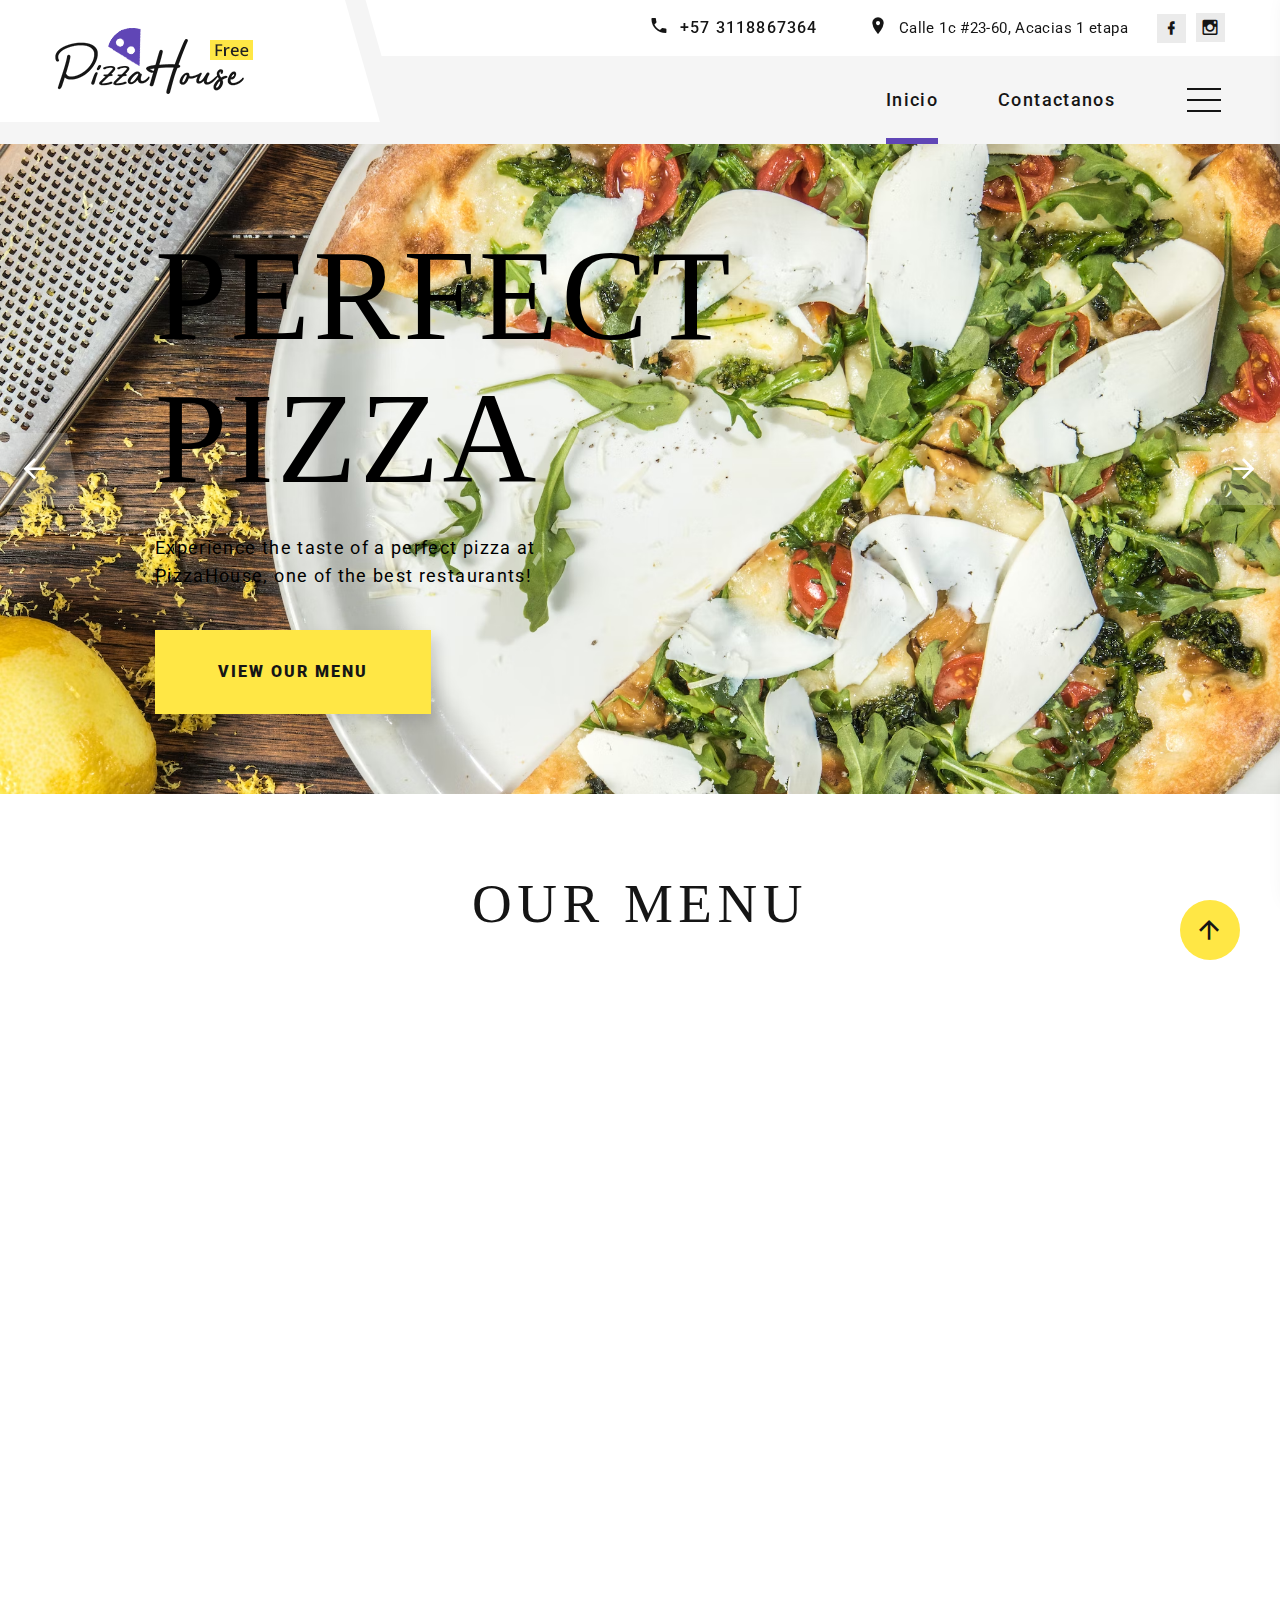
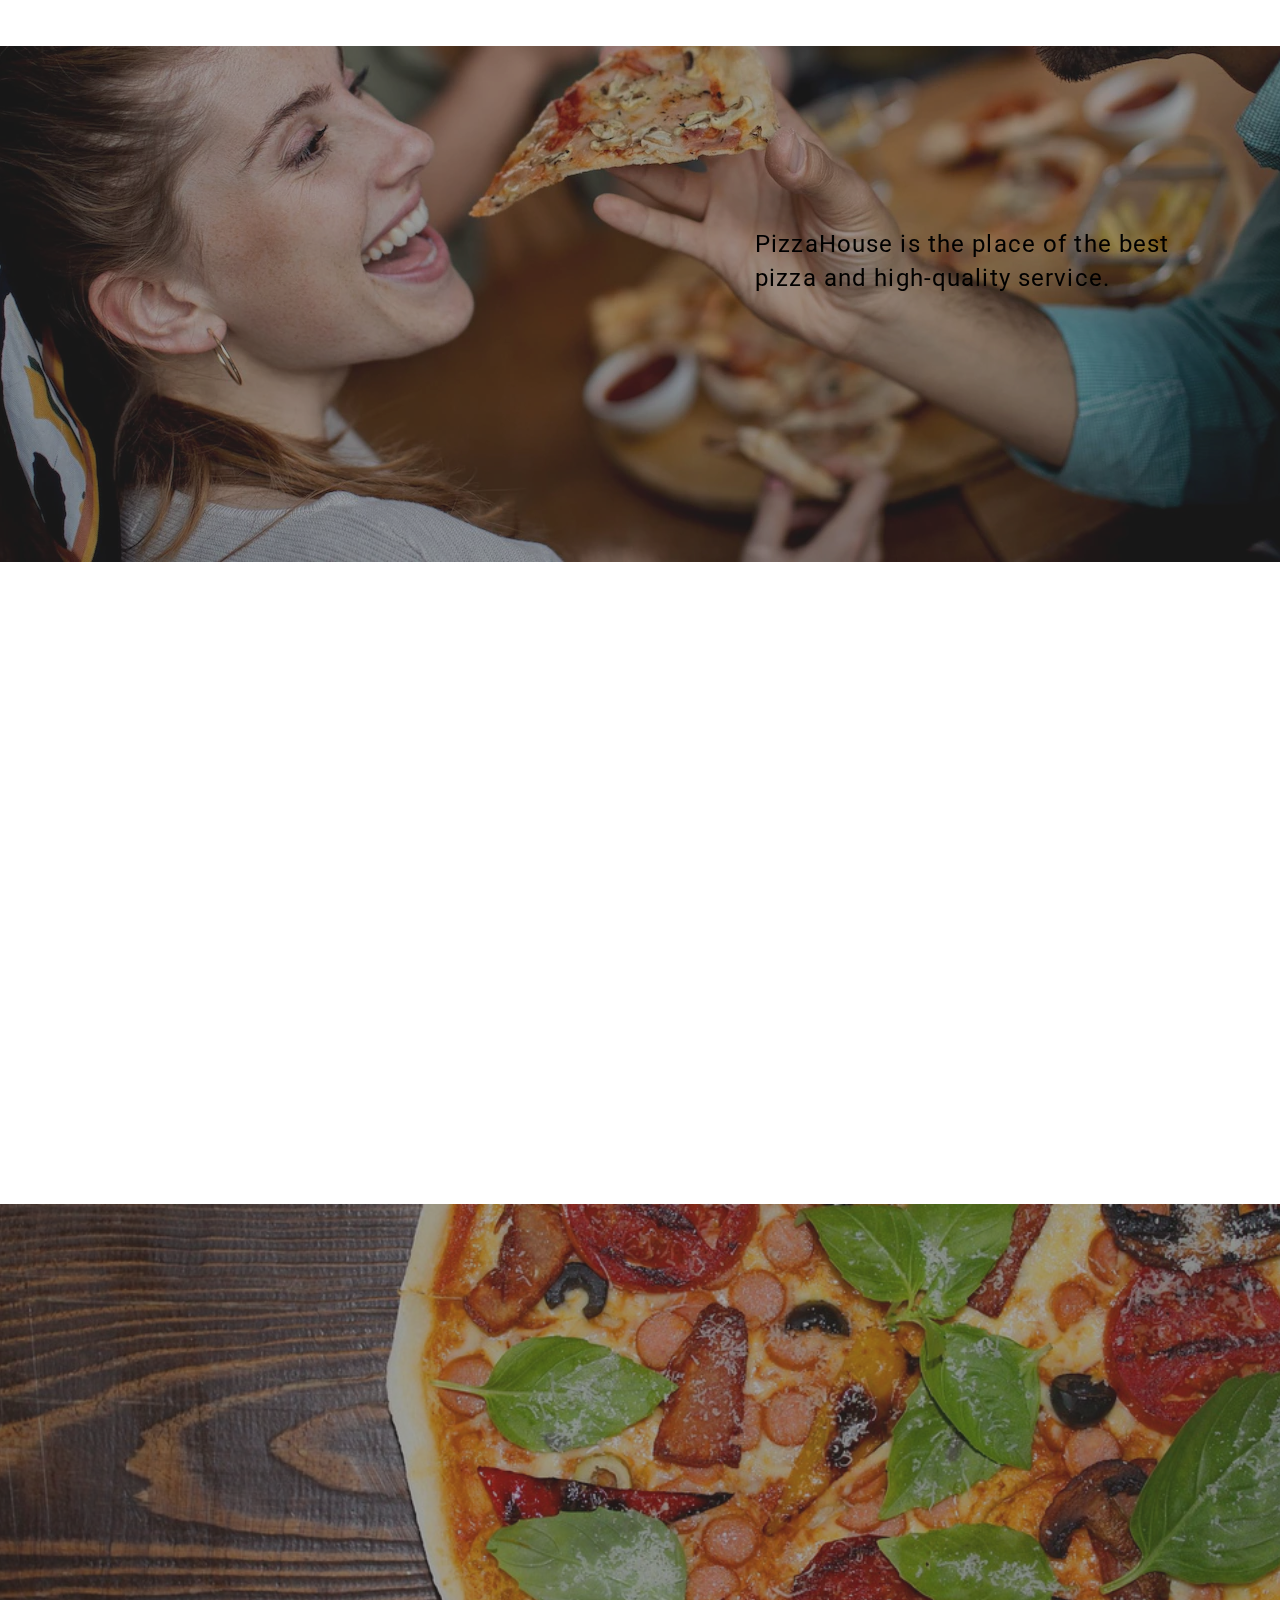
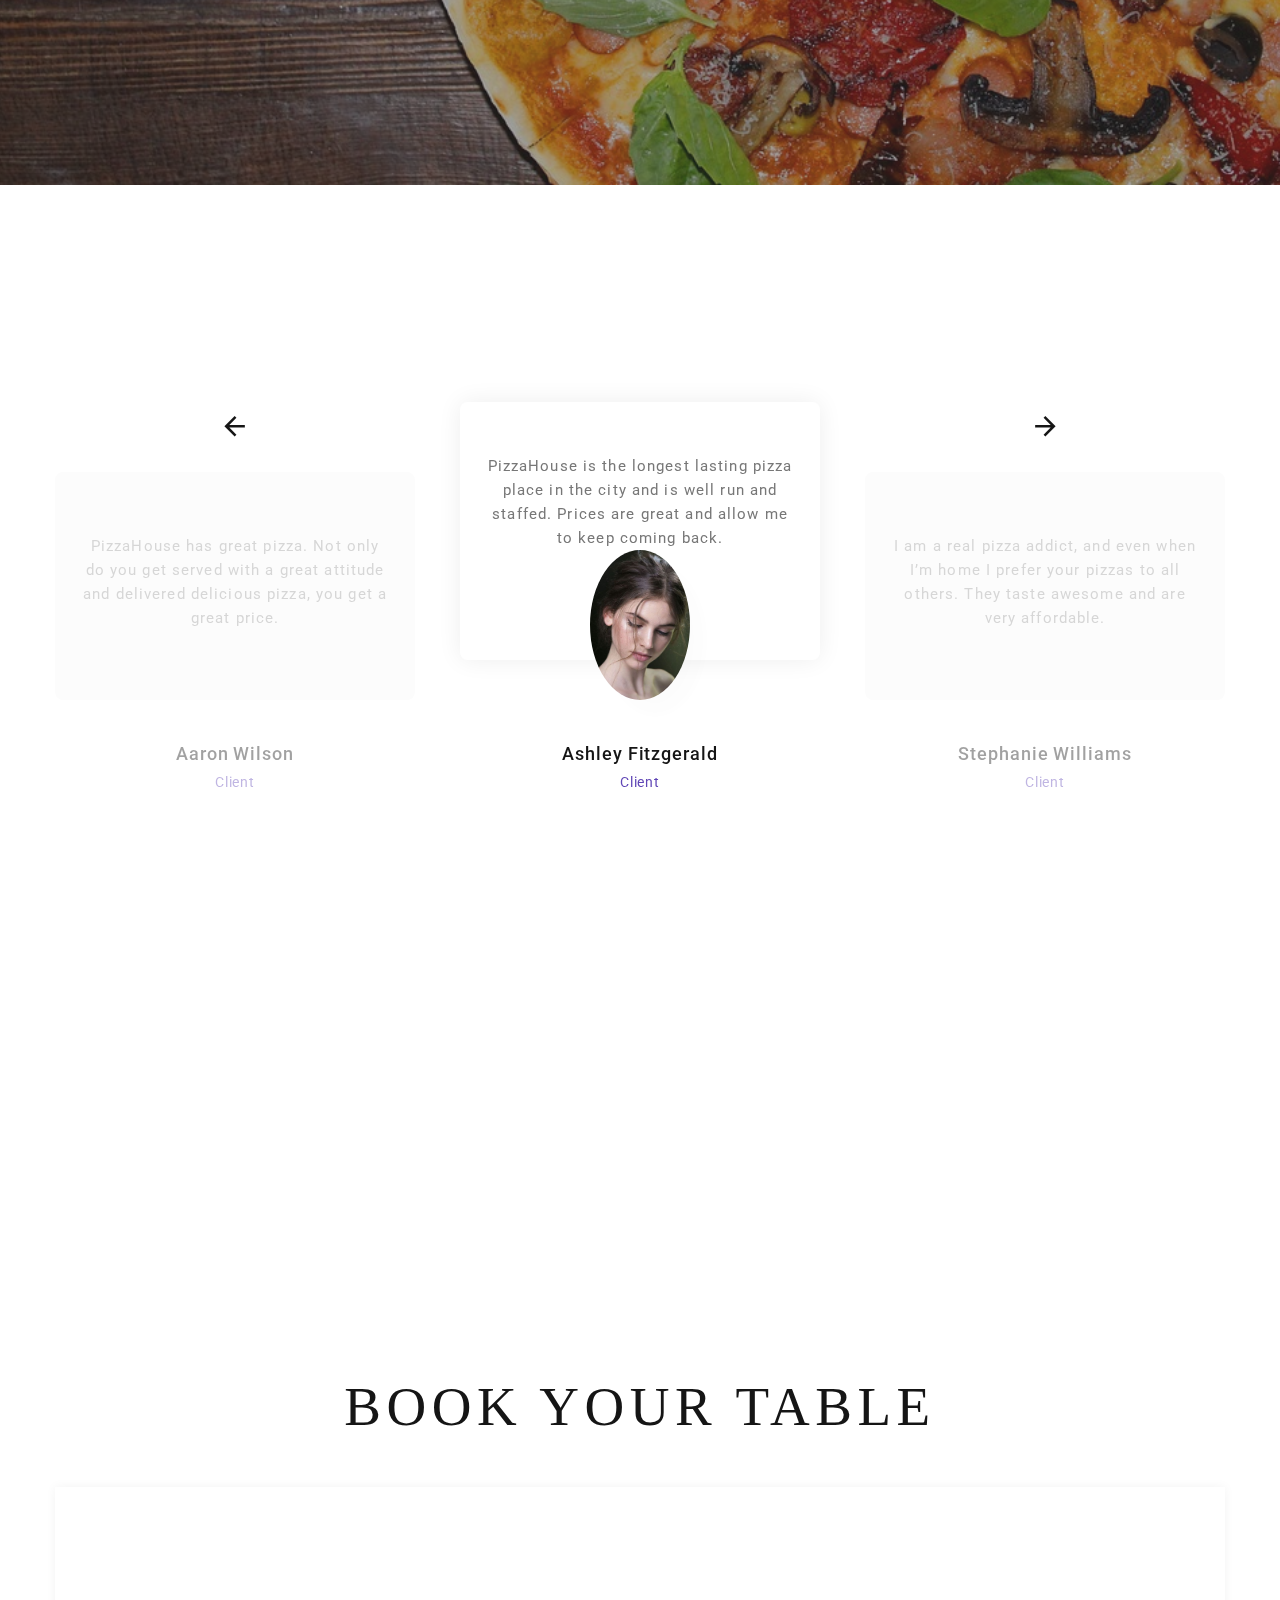
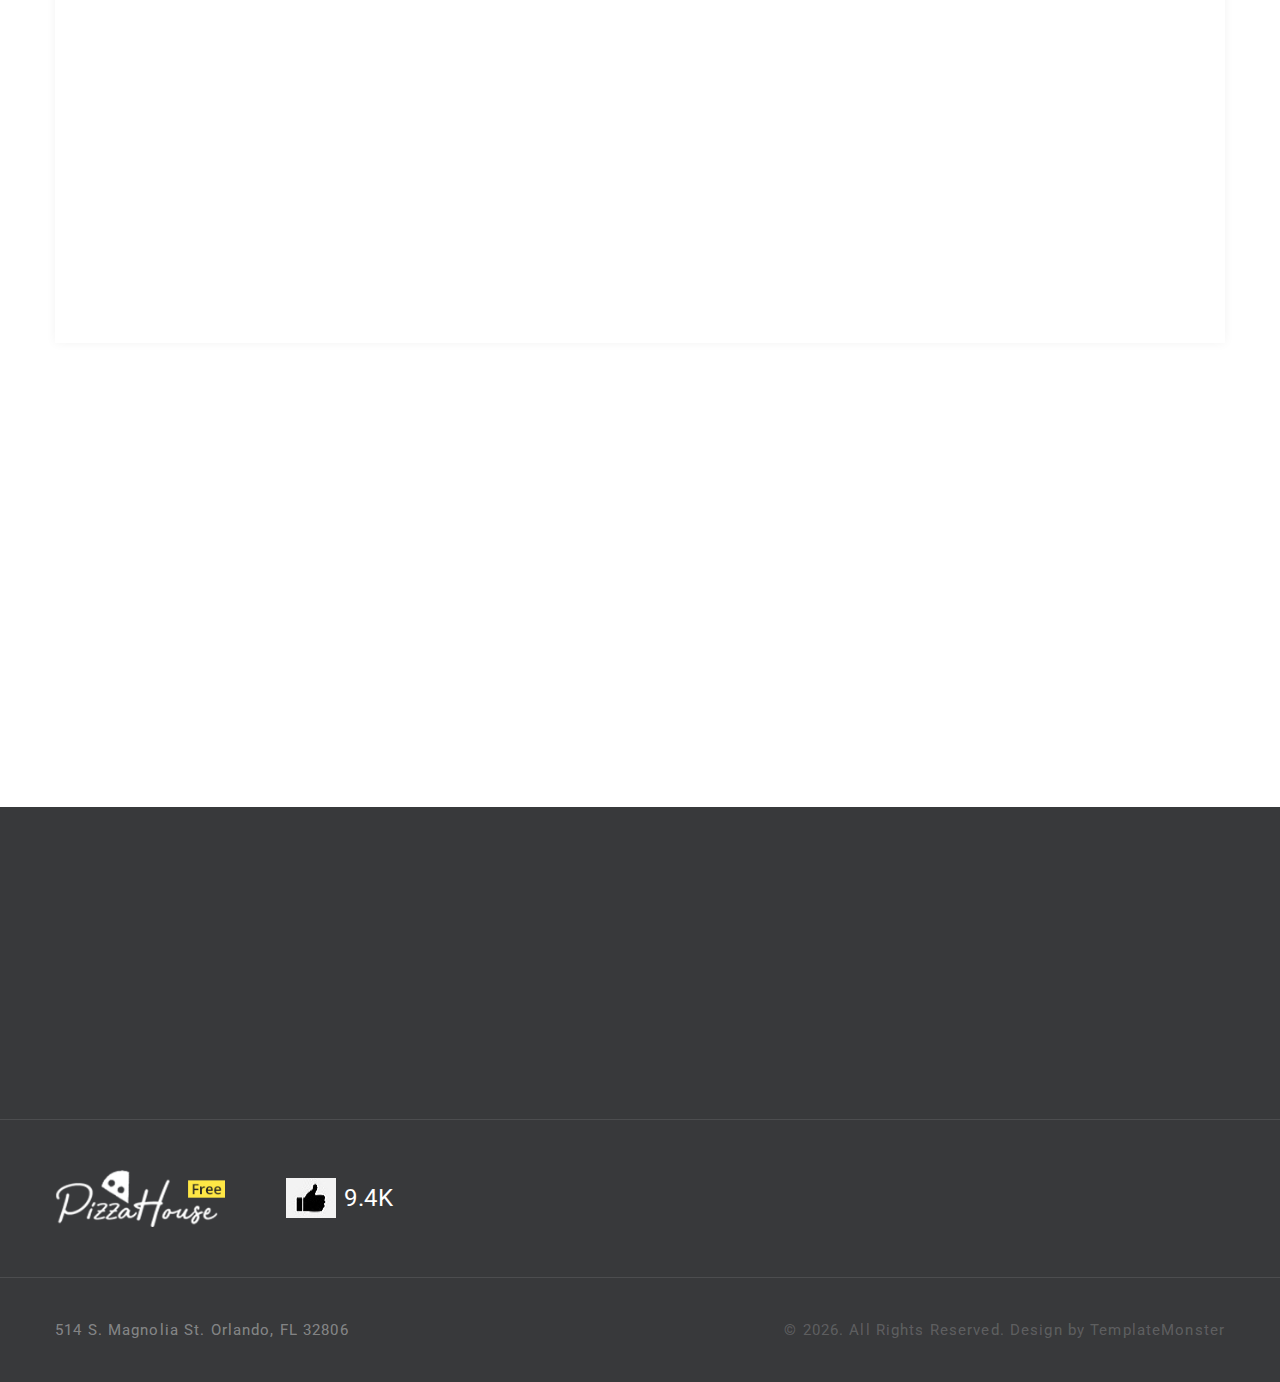
==== commit bd347934: "Se subió el proyecto" ====
--- a/Proyecto Final/index.html
+++ b/Proyecto Final/index.html
@@ -72,7 +72,7 @@
                       <li>
                         <div class="unit unit-spacing-xs">
                           <div class="unit-left"><span class="icon mdi mdi-phone"></span></div>
-                          <div class="unit-body"><a class="phone" href="tel:#">+57 3183886495</a></div>
+                          <div class="unit-body"><a class="phone" href="tel:#">+57 3118867364</a></div>
                         </div>
                       </li>
                       <li>
@@ -114,7 +114,7 @@
                         <div class="col-6">
                           <!-- Thumbnail Creative-->
                           <article class="thumbnail thumbnail-creative"><a href="images/project-1-1200x800-original.jpg" data-lightgallery="item">
-                              <div class="thumbnail-creative-figure"><img src="images/project-1-195x164.jpg" alt="" width="195" height="164"/>
+                              <div class="thumbnail-creative-figure"><img src="images/Pizza1.jpg" alt="" width="195" height="164"/>
                               </div>
                               <div class="thumbnail-creative-caption"><span class="icon thumbnail-creative-icon linearicons-magnifier"></span></div></a></article>
                         </div>
@@ -165,7 +165,7 @@
       <!-- Swiper-->
       <section class="section swiper-container swiper-slider swiper-slider-2 swiper-slider-3" data-loop="true" data-autoplay="5000" data-simulate-touch="false" data-slide-effect="fade">
         <div class="swiper-wrapper text-sm-left">
-          <div class="swiper-slide context-dark" data-slide-bg="images/slide-1-1920x753.jpg">
+          <div class="swiper-slide context-dark" data-slide-bg="images/Pizzabg.jpg">
             <div class="swiper-slide-caption section-md">
               <div class="container">
                 <div class="row">
@@ -177,7 +177,7 @@
               </div>
             </div>
           </div>
-          <div class="swiper-slide context-dark" data-slide-bg="images/slide-2-1920x753.jpg">
+          <div class="swiper-slide context-dark" data-slide-bg="images/QualityIngredients.jpg">
             <div class="swiper-slide-caption section-md">
               <div class="container">
                 <div class="row">
@@ -216,7 +216,7 @@
               <div class="oh-desktop">
                 <!-- Services Terri-->
                 <article class="services-terri wow slideInUp">
-                  <div class="services-terri-figure"><img src="images/menu-1-370x278.jpg" alt="" width="370" height="278"/>
+                  <div class="services-terri-figure"><img src="images/Salads.jpg" alt="" width="370" height="278"/>
                   </div>
                   <div class="services-terri-caption"><span class="services-terri-icon linearicons-leaf"></span>
                     <h5 class="services-terri-title"><a href="#">Salads</a></h5>
@@ -228,7 +228,7 @@
               <div class="oh-desktop">
                 <!-- Services Terri-->
                 <article class="services-terri wow slideInDown">
-                  <div class="services-terri-figure"><img src="images/menu-2-370x278.jpg" alt="" width="370" height="278"/>
+                  <div class="services-terri-figure"><img src="images/PizzaH.jpg" alt="" width="370" height="278"/>
                   </div>
                   <div class="services-terri-caption"><span class="services-terri-icon linearicons-pizza"></span>
                     <h5 class="services-terri-title"><a href="#">Pizzas</a></h5>
@@ -240,7 +240,7 @@
               <div class="oh-desktop">
                 <!-- Services Terri-->
                 <article class="services-terri wow slideInUp">
-                  <div class="services-terri-figure"><img src="images/menu-3-370x278.jpg" alt="" width="370" height="278"/>
+                  <div class="services-terri-figure"><img src="images/Burgers.jpg" alt="" width="370" height="278"/>
                   </div>
                   <div class="services-terri-caption"><span class="services-terri-icon linearicons-hamburger"></span>
                     <h5 class="services-terri-title"><a href="#">Burgers</a></h5>
@@ -252,7 +252,7 @@
               <div class="oh-desktop">
                 <!-- Services Terri-->
                 <article class="services-terri wow slideInDown">
-                  <div class="services-terri-figure"><img src="images/menu-4-370x278.jpg" alt="" width="370" height="278"/>
+                  <div class="services-terri-figure"><img src="images/Dessert.jpg" alt="" width="370" height="278"/>
                   </div>
                   <div class="services-terri-caption"><span class="services-terri-icon linearicons-ice-cream"></span>
                     <h5 class="services-terri-title"><a href="#">Desserts</a></h5>
@@ -264,7 +264,7 @@
               <div class="oh-desktop">
                 <!-- Services Terri-->
                 <article class="services-terri wow slideInUp">
-                  <div class="services-terri-figure"><img src="images/menu-5-370x278.jpg" alt="" width="370" height="278"/>
+                  <div class="services-terri-figure"><img src="images/Drinks.jpg" alt="" width="370" height="278"/>
                   </div>
                   <div class="services-terri-caption"><span class="services-terri-icon linearicons-coffee-cup"></span>
                     <h5 class="services-terri-title"><a href="#">Drinks</a></h5>
@@ -276,7 +276,7 @@
               <div class="oh-desktop">
                 <!-- Services Terri-->
                 <article class="services-terri wow slideInDown">
-                  <div class="services-terri-figure"><img src="images/menu-6-370x278.jpg" alt="" width="370" height="278"/>
+                  <div class="services-terri-figure"><img src="images/Seafood.jpg" alt="" width="370" height="278"/>
                   </div>
                   <div class="services-terri-caption"><span class="services-terri-icon linearicons-steak"></span>
                     <h5 class="services-terri-title"><a href="#">Seafood</a></h5>
@@ -289,7 +289,7 @@
       </section>
 
       <!-- Section CTA-->
-      <section class="primary-overlay section parallax-container" data-parallax-img="images/bg-3.jpg">
+      <section class="primary-overlay section parallax-container" data-parallax-img="images/BestAtmosphere.jpg">
         <div class="parallax-content section-xl context-dark text-md-left">
           <div class="container">
             <div class="row justify-content-end">
@@ -313,7 +313,7 @@
             <div class="col-sm-6 col-lg-4 col-xl-3">
               <!-- Product-->
               <article class="product wow fadeInLeft" data-wow-delay=".15s">
-                <div class="product-figure"><img src="images/product-1-161x162.png" alt="" width="161" height="162"/>
+                <div class="product-figure"><img src="images/MargheritaPizza.jpg" alt="" width="161" height="162"/>
                 </div>
                 <div class="product-rating"><span class="mdi mdi-star"></span><span class="mdi mdi-star"></span><span class="mdi mdi-star"></span><span class="mdi mdi-star"></span><span class="mdi mdi-star text-gray-13"></span>
                 </div>
@@ -330,7 +330,7 @@
             <div class="col-sm-6 col-lg-4 col-xl-3">
               <!-- Product-->
               <article class="product wow fadeInLeft" data-wow-delay=".1s">
-                <div class="product-figure"><img src="images/product-2-161x162.png" alt="" width="161" height="162"/>
+                <div class="product-figure"><img src="images/MushroomPizza.jpg" alt="" width="161" height="162"/>
                 </div>
                 <div class="product-rating"><span class="mdi mdi-star"></span><span class="mdi mdi-star"></span><span class="mdi mdi-star"></span><span class="mdi mdi-star"></span><span class="mdi mdi-star"></span>
                 </div>
@@ -347,7 +347,7 @@
             <div class="col-sm-6 col-lg-4 col-xl-3">
               <!-- Product-->
               <article class="product wow fadeInLeft" data-wow-delay=".05s">
-                <div class="product-figure"><img src="images/product-3-161x162.png" alt="" width="161" height="162"/>
+                <div class="product-figure"><img src="images/HawaiianPizza.jpg" alt="" width="161" height="162"/>
                 </div>
                 <div class="product-rating"><span class="mdi mdi-star"></span><span class="mdi mdi-star"></span><span class="mdi mdi-star"></span><span class="mdi mdi-star"></span><span class="mdi mdi-star text-gray-13"></span>
                 </div>
@@ -364,7 +364,7 @@
             <div class="col-sm-6 col-lg-4 col-xl-3">
               <!-- Product-->
               <article class="product wow fadeInLeft">
-                <div class="product-figure"><img src="images/product-4-161x162.png" alt="" width="161" height="162"/>
+                <div class="product-figure"><img src="images/PestoPizza.jpg" alt="" width="161" height="162"/>
                 </div>
                 <div class="product-rating"><span class="mdi mdi-star"></span><span class="mdi mdi-star"></span><span class="mdi mdi-star"></span><span class="mdi mdi-star"></span><span class="mdi mdi-star"></span>
                 </div>
@@ -384,7 +384,7 @@
       </section>
 
       <!-- Section CTA-->
-      <section class="primary-overlay section parallax-container" data-parallax-img="images/bg-4.jpg">
+      <section class="primary-overlay section parallax-container" data-parallax-img="images/imgbg.jpg">
         <div class="parallax-content section-xxl context-dark text-md-left">
           <div class="container">
             <div class="row justify-content-end">
@@ -412,7 +412,7 @@
                 <div class="quote-tara-text">
                   <p class="q">PizzaHouse is the longest lasting pizza place in the city and is well run and staffed. Prices are great and allow me to keep coming back.</p>
                 </div>
-                <div class="quote-tara-figure"><img src="images/user-6-115x115.jpg" alt="" width="115" height="115"/>
+                <div class="quote-tara-figure"><img src="images/Ashley.jpg" alt="" width="100" height="100"/>
                 </div>
               </div>
               <h6 class="quote-tara-author">Ashley Fitzgerald</h6>
@@ -424,7 +424,7 @@
                 <div class="quote-tara-text">
                   <p class="q">I am a real pizza addict, and even when I’m home I prefer your pizzas to all others. They taste awesome and are very affordable.</p>
                 </div>
-                <div class="quote-tara-figure"><img src="images/user-8-115x115.jpg" alt="" width="115" height="115"/>
+                <div class="quote-tara-figure"><img src="images/Stephanie.jpg" alt="" width="100" height="100"/>
                 </div>
               </div>
               <h6 class="quote-tara-author">Stephanie Williams</h6>
@@ -436,7 +436,7 @@
                 <div class="quote-tara-text">
                   <p class="q">PizzaHouse has amazing pizza. Not only do you get served with a great attitude, you also get delicious pizza at a great price!</p>
                 </div>
-                <div class="quote-tara-figure"><img src="images/user-7-115x115.jpg" alt="" width="115" height="115"/>
+                <div class="quote-tara-figure"><img src="images/Bill.jpg" alt="" width="100" height="100"/>
                 </div>
               </div>
               <h6 class="quote-tara-author">Bill Johnson</h6>
@@ -448,7 +448,7 @@
                 <div class="quote-tara-text">
                   <p class="q">PizzaHouse has great pizza. Not only do you get served with a great attitude and delivered delicious pizza, you get a great price.</p>
                 </div>
-                <div class="quote-tara-figure"><img src="images/user-9-115x115.jpg" alt="" width="115" height="115"/>
+                <div class="quote-tara-figure"><img src="images/Aaron.jpg" alt="" width="100" height="100"/>
                 </div>
               </div>
               <h6 class="quote-tara-author">Aaron Wilson</h6>
@@ -463,7 +463,7 @@
           <div class="row row-10 gutters-10 isotope" data-isotope-layout="masonry" data-isotope-group="gallery" data-lightgallery="group">
             <div class="col-xs-6 col-sm-4 col-xl-2 isotope-item oh-desktop">
               <!-- Thumbnail Mary-->
-              <article class="thumbnail thumbnail-mary thumbnail-mary-2 wow slideInLeft"><a class="thumbnail-mary-figure" href="images/gallery-1-1200x800-original.jpg" data-lightgallery="item"><img src="images/gallery-1-310x585.jpg" alt="" width="310" height="585"/></a>
+              <article class="thumbnail thumbnail-mary thumbnail-mary-2 wow slideInLeft"><a class="thumbnail-mary-figure" href="images/BestIngredients.jpg" data-lightgallery="item"><img src="images/BestIngredients.jpg" alt="" width="310" height="585"/></a>
                 <div class="thumbnail-mary-caption">
                   <div>
                     <h6 class="thumbnail-mary-title"><a href="#">Best Ingredients</a></h6>
@@ -474,7 +474,7 @@
             </div>
             <div class="col-xs-6 col-sm-8 col-xl-4 isotope-item oh-desktop">
               <!-- Thumbnail Mary-->
-              <article class="thumbnail thumbnail-mary thumbnail-mary-big wow slideInRight"><a class="thumbnail-mary-figure" href="images/gallery-2-1200x800-original.jpg" data-lightgallery="item"><img src="images/gallery-2-631x587.jpg" alt="" width="631" height="587"/></a>
+              <article class="thumbnail thumbnail-mary thumbnail-mary-big wow slideInRight"><a class="thumbnail-mary-figure" href="images/Confortableinterior.jpg" data-lightgallery="item"><img src="images/Confortableinterior.jpg" alt="" width="631" height="587"/></a>
                 <div class="thumbnail-mary-caption">
                   <div>
                     <h6 class="thumbnail-mary-title"><a href="#">Comfortable interior</a></h6>
@@ -485,7 +485,7 @@
             </div>
             <div class="col-xs-6 col-sm-4 col-xl-2 isotope-item oh-desktop">
               <!-- Thumbnail Mary-->
-              <article class="thumbnail thumbnail-mary thumbnail-mary-2 wow slideInDown"><a class="thumbnail-mary-figure" href="images/gallery-3-1200x800-original.jpg" data-lightgallery="item"><img src="images/gallery-3-311x289.jpg" alt="" width="311" height="289"/></a>
+              <article class="thumbnail thumbnail-mary thumbnail-mary-2 wow slideInDown"><a class="thumbnail-mary-figure" href="images/Qualitydishware.jpg" data-lightgallery="item"><img src="images/Qualitydishware.jpg" alt="" width="311" height="289"/></a>
                 <div class="thumbnail-mary-caption">
                   <div>
                     <h6 class="thumbnail-mary-title"><a href="#">quality Dishware</a></h6>
@@ -496,7 +496,7 @@
             </div>
             <div class="col-xs-6 col-sm-8 col-xl-4 isotope-item oh-desktop">
               <!-- Thumbnail Mary-->
-              <article class="thumbnail thumbnail-mary wow slideInUp"><a class="thumbnail-mary-figure" href="images/gallery-4-1200x800-original.jpg" data-lightgallery="item"><img src="images/gallery-4-631x289.jpg" alt="" width="631" height="289"/></a>
+              <article class="thumbnail thumbnail-mary wow slideInUp"><a class="thumbnail-mary-figure" href="images/Refreshingcocktails.jpg" data-lightgallery="item"><img src="images/Refreshingcocktails.jpg" alt="" width="631" height="289"/></a>
                 <div class="thumbnail-mary-caption">
                   <div>
                     <h6 class="thumbnail-mary-title"><a href="#">Refreshing cocktails</a></h6>
@@ -507,7 +507,7 @@
             </div>
             <div class="col-xs-6 col-sm-4 col-xl-2 isotope-item oh-desktop">
               <!-- Thumbnail Mary-->
-              <article class="thumbnail thumbnail-mary thumbnail-mary-2 wow slideInUp"><a class="thumbnail-mary-figure" href="images/gallery-5-1200x800-original.jpg" data-lightgallery="item"><img src="images/gallery-5-311x289.jpg" alt="" width="311" height="289"/></a>
+              <article class="thumbnail thumbnail-mary thumbnail-mary-2 wow slideInUp"><a class="thumbnail-mary-figure" href="images/Exoticsalad.jpg" data-lightgallery="item"><img src="images/Exoticsalad.jpg" alt="" width="311" height="289"/></a>
                 <div class="thumbnail-mary-caption">
                   <div>
                     <h6 class="thumbnail-mary-title"><a href="#">Exotic Salads</a></h6>
@@ -518,7 +518,7 @@
             </div>
             <div class="col-xs-6 col-sm-4 col-xl-2 isotope-item oh-desktop">
               <!-- Thumbnail Mary-->
-              <article class="thumbnail thumbnail-mary thumbnail-mary-2 wow slideInRight"><a class="thumbnail-mary-figure" href="images/gallery-6-1200x800-original.jpg" data-lightgallery="item"><img src="images/gallery-6-311x289.jpg" alt="" width="311" height="289"/></a>
+              <article class="thumbnail thumbnail-mary thumbnail-mary-2 wow slideInRight"><a class="thumbnail-mary-figure" href="images/Alltypesofpizza.jpg" data-lightgallery="item"><img src="images/Alltypesofpizza.jpg" alt="" width="311" height="289"/></a>
                 <div class="thumbnail-mary-caption">
                   <div>
                     <h6 class="thumbnail-mary-title"><a href="#">All Types of pizza</a></h6>
@@ -529,7 +529,7 @@
             </div>
             <div class="col-xs-6 col-sm-4 col-xl-2 isotope-item oh-desktop">
               <!-- Thumbnail Mary-->
-              <article class="thumbnail thumbnail-mary thumbnail-mary-2 wow slideInLeft"><a class="thumbnail-mary-figure" href="images/gallery-7-1200x800-original.jpg" data-lightgallery="item"><img src="images/gallery-7-311x289.jpg" alt="" width="311" height="289"/></a>
+              <article class="thumbnail thumbnail-mary thumbnail-mary-2 wow slideInLeft"><a class="thumbnail-mary-figure" href="images/Diversemenu.jpg" data-lightgallery="item"><img src="images/Diversemenu.jpg" alt="" width="311" height="289"/></a>
                 <div class="thumbnail-mary-caption">
                   <div>
                     <h6 class="thumbnail-mary-title"><a href="#">Diverse menu</a></h6>
@@ -677,7 +677,7 @@
                 <div class="row row-30 align-items-center text-lg-center">
                   <div class="col-md-7 col-xl-6"><a class="brand" href="index.html"><img src="images/logo-inverse-198x66.png" alt="" width="198" height="66"/></a></div>
                   <div class="col-md-5 col-xl-6">
-                    <div class="iso-1"><span><img src="images/like-icon-58x25.png" alt="" width="58" height="25"/></span><span class="iso-1-big">9.4k</span></div>
+                    <div class="iso-1"><span><img src="images/Like.jpg" alt="" width="50" height="40"/></span><span class="iso-1-big">9.4k</span></div>
                   </div>
                 </div>
               </div>
@@ -686,13 +686,13 @@
                   <div class="footer-modern-contacts wow slideInUp">
                     <div class="unit unit-spacing-sm align-items-center">
                       <div class="unit-left"><span class="icon icon-24 mdi mdi-phone"></span></div>
-                      <div class="unit-body"><a class="phone" href="tel:#">+1 718-999-3939</a></div>
+                      <div class="unit-body"><a class="phone" href="tel:#">+57 3118867364</a></div>
                     </div>
                   </div>
                   <div class="footer-modern-contacts wow slideInDown">
                     <div class="unit unit-spacing-sm align-items-center">
                       <div class="unit-left"><span class="icon mdi mdi-email"></span></div>
-                      <div class="unit-body"><a class="mail" href="mailto:#">info@demolink.org</a></div>
+                      <div class="unit-body"><a class="mail" href="mailto:#">sebartin9@gmail.com</a></div>
                     </div>
                   </div>
                   <div class="wow slideInRight">
--- a/Proyecto Final/css/style.css
+++ b/Proyecto Final/css/style.css
@@ -1,15193 +1,15193 @@
-@charset "UTF-8";+@charset "UTF-8";
 /*
 *
 * Contexts
-*/-a:focus,-button:focus {-	outline: none !important;-}--button::-moz-focus-inner {-	border: 0;-}--*:focus {-	outline: none;-}--blockquote {-	padding: 0;-	margin: 0;-}--input,-button,-select,-textarea {-	outline: none;-}--label {-	margin-bottom: 0;-}--p {-	margin: 0;-}--ul,-ol {-	list-style: none;-	padding: 0;-	margin: 0;-}--ul li,-ol li {-	display: block;-}--dl {-	margin: 0;-}--dt,-dd {-	line-height: inherit;-}--dt {-	font-weight: inherit;-}--dd {-	margin-bottom: 0;-}--cite {-	font-style: normal;-}--form {-	margin-bottom: 0;-}--blockquote {-	padding-left: 0;-	border-left: 0;-}--address {-	margin-top: 0;-	margin-bottom: 0;-}--figure {-	margin-bottom: 0;-}--html p a:hover {-	text-decoration: none;-}-+*/
+a:focus,
+button:focus {
+	outline: none !important;
+}
+
+button::-moz-focus-inner {
+	border: 0;
+}
+
+*:focus {
+	outline: none;
+}
+
+blockquote {
+	padding: 0;
+	margin: 0;
+}
+
+input,
+button,
+select,
+textarea {
+	outline: none;
+}
+
+label {
+	margin-bottom: 0;
+}
+
+p {
+	margin: 0;
+}
+
+ul,
+ol {
+	list-style: none;
+	padding: 0;
+	margin: 0;
+}
+
+ul li,
+ol li {
+	display: block;
+}
+
+dl {
+	margin: 0;
+}
+
+dt,
+dd {
+	line-height: inherit;
+}
+
+dt {
+	font-weight: inherit;
+}
+
+dd {
+	margin-bottom: 0;
+}
+
+cite {
+	font-style: normal;
+}
+
+form {
+	margin-bottom: 0;
+}
+
+blockquote {
+	padding-left: 0;
+	border-left: 0;
+}
+
+address {
+	margin-top: 0;
+	margin-bottom: 0;
+}
+
+figure {
+	margin-bottom: 0;
+}
+
+html p a:hover {
+	text-decoration: none;
+}
+
 /*
 *
 * Typography
-*/-body {-	font-family: "Roboto", -apple-system, BlinkMacSystemFont, "Segoe UI", "Helvetica Neue", Arial, sans-serif;-	font-size: 15px;-	line-height: 1.6;-	font-weight: 400;-	letter-spacing: .075em;-	color: #777777;-	background-color: #ffffff;-	-webkit-text-size-adjust: none;-	-webkit-font-smoothing: subpixel-antialiased;-}--.section-style-2 {-	color: #151515;-	letter-spacing: .05em;-}--h1, h2, h3, h4, h5, h6, [class^='heading-'] {-	margin-top: 0;-	margin-bottom: 0;-	font-weight: 500;-	letter-spacing: .1em;-	text-transform: uppercase;-	font-family: "Asfalto";-	color: #151515;-}--h1 a, h2 a, h3 a, h4 a, h5 a, h6 a, [class^='heading-'] a {-	color: inherit;-}--h1 a:focus, h1 a:hover, h2 a:focus, h2 a:hover, h3 a:focus, h3 a:hover, h4 a:focus, h4 a:hover, h5 a:focus, h5 a:hover, h6 a:focus, h6 a:hover, [class^='heading-'] a:focus, [class^='heading-'] a:hover {-	color: #6046b6;-}--h1,-.heading-1 {-	font-size: 50px;-	line-height: 1.1;-	letter-spacing: .025em;-}--@media (min-width: 768px) {-	h1,-	.heading-1 {-		font-size: 70px;-	}-}--@media (min-width: 992px) {-	h1,-	.heading-1 {-		font-size: 90px;-	}-}--@media (min-width: 1200px) {-	h1,-	.heading-1 {-		font-size: 130px;-	}-}--h2,-.heading-2 {-	font-size: 36px;-	line-height: 1.14286;-	letter-spacing: .075em;-}--@media (min-width: 768px) {-	h2,-	.heading-2 {-		font-size: 46px;-	}-}--@media (min-width: 992px) {-	h2,-	.heading-2 {-		font-size: 54px;-	}-}--@media (min-width: 1200px) {-	h2,-	.heading-2 {-		font-size: 70px;-	}-}--h3,-.heading-3 {-	font-size: 30px;-	line-height: 1.1;-	font-weight: 400;-}--@media (min-width: 768px) {-	h3,-	.heading-3 {-		font-size: 34px;-	}-}--@media (min-width: 992px) {-	h3,-	.heading-3 {-		font-size: 40px;-	}-}--@media (min-width: 1200px) {-	h3,-	.heading-3 {-		font-size: 55px;-	}-}--h4,-.heading-4 {-	font-size: 26px;-	line-height: 1.27778;-	font-weight: 400;-}--@media (min-width: 768px) {-	h4,-	.heading-4 {-		font-size: 30px;-	}-}--@media (min-width: 1200px) {-	h4,-	.heading-4 {-		font-size: 36px;-	}-}--h5,-.heading-5 {-	font-size: 20px;-	font-family: "Roboto", -apple-system, BlinkMacSystemFont, "Segoe UI", "Helvetica Neue", Arial, sans-serif;-	line-height: 1.25;-}--@media (min-width: 768px) {-	h5,-	.heading-5 {-		font-size: 24px;-	}-}--h6,-.heading-6 {-	font-size: 16px;-	line-height: 1.33333;-	font-family: "Roboto", -apple-system, BlinkMacSystemFont, "Segoe UI", "Helvetica Neue", Arial, sans-serif;-}--@media (min-width: 768px) {-	h6,-	.heading-6 {-		font-size: 18px;-	}-}--.heading-7 {-	font-size: 16px;-	line-height: 1.5;-	font-weight: 400;-	letter-spacing: .2em;-	color: #777777;-}--small,-.small {-	display: block;-	font-size: 12px;-	line-height: 1.5;-}--mark,-.mark {-	padding: 3px 5px;-	color: #ffffff;-	background: #6046b6;-}--.big {-	font-size: 18px;-	line-height: 1.55556;-}--.lead {-	font-size: 24px;-	line-height: 34px;-	font-weight: 400;-}--code {-	padding: 10px 5px;-	border-radius: 0.2rem;-	font-size: 90%;-	color: #111111;-	background: #f5f5f5;-}--p [style*='max-width'] {-	display: inline-block;-}-+*/
+body {
+	font-family: "Roboto", -apple-system, BlinkMacSystemFont, "Segoe UI", "Helvetica Neue", Arial, sans-serif;
+	font-size: 15px;
+	line-height: 1.6;
+	font-weight: 400;
+	letter-spacing: .075em;
+	color: #777777;
+	background-color: #ffffff;
+	-webkit-text-size-adjust: none;
+	-webkit-font-smoothing: subpixel-antialiased;
+}
+
+.section-style-2 {
+	color: #151515;
+	letter-spacing: .05em;
+}
+
+h1, h2, h3, h4, h5, h6, [class^='heading-'] {
+	margin-top: 0;
+	margin-bottom: 0;
+	font-weight: 500;
+	letter-spacing: .1em;
+	text-transform: uppercase;
+	font-family: "Asfalto";
+	color: #151515;
+}
+
+h1 a, h2 a, h3 a, h4 a, h5 a, h6 a, [class^='heading-'] a {
+	color: inherit;
+}
+
+h1 a:focus, h1 a:hover, h2 a:focus, h2 a:hover, h3 a:focus, h3 a:hover, h4 a:focus, h4 a:hover, h5 a:focus, h5 a:hover, h6 a:focus, h6 a:hover, [class^='heading-'] a:focus, [class^='heading-'] a:hover {
+	color: #6046b6;
+}
+
+h1,
+.heading-1 {
+	font-size: 50px;
+	line-height: 1.1;
+	letter-spacing: .025em;
+}
+
+@media (min-width: 768px) {
+	h1,
+	.heading-1 {
+		font-size: 70px;
+	}
+}
+
+@media (min-width: 992px) {
+	h1,
+	.heading-1 {
+		font-size: 90px;
+	}
+}
+
+@media (min-width: 1200px) {
+	h1,
+	.heading-1 {
+		font-size: 130px;
+	}
+}
+
+h2,
+.heading-2 {
+	font-size: 36px;
+	line-height: 1.14286;
+	letter-spacing: .075em;
+}
+
+@media (min-width: 768px) {
+	h2,
+	.heading-2 {
+		font-size: 46px;
+	}
+}
+
+@media (min-width: 992px) {
+	h2,
+	.heading-2 {
+		font-size: 54px;
+	}
+}
+
+@media (min-width: 1200px) {
+	h2,
+	.heading-2 {
+		font-size: 70px;
+	}
+}
+
+h3,
+.heading-3 {
+	font-size: 30px;
+	line-height: 1.1;
+	font-weight: 400;
+}
+
+@media (min-width: 768px) {
+	h3,
+	.heading-3 {
+		font-size: 34px;
+	}
+}
+
+@media (min-width: 992px) {
+	h3,
+	.heading-3 {
+		font-size: 40px;
+	}
+}
+
+@media (min-width: 1200px) {
+	h3,
+	.heading-3 {
+		font-size: 55px;
+	}
+}
+
+h4,
+.heading-4 {
+	font-size: 26px;
+	line-height: 1.27778;
+	font-weight: 400;
+}
+
+@media (min-width: 768px) {
+	h4,
+	.heading-4 {
+		font-size: 30px;
+	}
+}
+
+@media (min-width: 1200px) {
+	h4,
+	.heading-4 {
+		font-size: 36px;
+	}
+}
+
+h5,
+.heading-5 {
+	font-size: 20px;
+	font-family: "Roboto", -apple-system, BlinkMacSystemFont, "Segoe UI", "Helvetica Neue", Arial, sans-serif;
+	line-height: 1.25;
+}
+
+@media (min-width: 768px) {
+	h5,
+	.heading-5 {
+		font-size: 24px;
+	}
+}
+
+h6,
+.heading-6 {
+	font-size: 16px;
+	line-height: 1.33333;
+	font-family: "Roboto", -apple-system, BlinkMacSystemFont, "Segoe UI", "Helvetica Neue", Arial, sans-serif;
+}
+
+@media (min-width: 768px) {
+	h6,
+	.heading-6 {
+		font-size: 18px;
+	}
+}
+
+.heading-7 {
+	font-size: 16px;
+	line-height: 1.5;
+	font-weight: 400;
+	letter-spacing: .2em;
+	color: #777777;
+}
+
+small,
+.small {
+	display: block;
+	font-size: 12px;
+	line-height: 1.5;
+}
+
+mark,
+.mark {
+	padding: 3px 5px;
+	color: #ffffff;
+	background: #6046b6;
+}
+
+.big {
+	font-size: 18px;
+	line-height: 1.55556;
+}
+
+.lead {
+	font-size: 24px;
+	line-height: 34px;
+	font-weight: 400;
+}
+
+code {
+	padding: 10px 5px;
+	border-radius: 0.2rem;
+	font-size: 90%;
+	color: #111111;
+	background: #f5f5f5;
+}
+
+p [style*='max-width'] {
+	display: inline-block;
+}
+
 /*
 *
 * Brand
-*/-.brand {-	display: inline-block;-}--.brand .brand-logo-light {-	display: none;-}--.brand .brand-logo-dark {-	display: block;-}--.brand > * + * {-	margin-top: 0;-}-+*/
+.brand {
+	display: inline-block;
+}
+
+.brand .brand-logo-light {
+	display: none;
+}
+
+.brand .brand-logo-dark {
+	display: block;
+}
+
+.brand > * + * {
+	margin-top: 0;
+}
+
 /*
 *
 * Links
-*/-a {-	transition: all 0.3s ease-in-out;-}--a, a:focus, a:active, a:hover {-	text-decoration: none;-}--a, a:focus, a:active {-	color: #6046b6;-}--a:hover {-	color: #43317f;-}--a[href*='tel'], a[href*='mailto'] {-	white-space: nowrap;-}--.link-hover {-	color: #6046b6;-}--.link-press {-	color: #6046b6;-}--.privacy-link {-	display: inline-block;-}--* + .privacy-link {-	margin-top: 40px;-}--.link-classic {-	font-size: 14px;-	font-weight: 500;-	letter-spacing: .1em;-	text-transform: uppercase;-}--.link-classic a, .link-classic a:focus, .link-classic a:active {-	color: #6046b6;-}--.link-classic a:hover {-	color: #151515;-}--* + .link-classic {-	margin-top: 25px;-}--.link-play-modern {-	position: absolute;-	top: 50%;-	left: 50%;-	text-align: center;-	padding: 10px 15px;-	border-radius: 10px;-	background: rgba(96, 70, 182, 0.7);-	transform: translate3d(-50%, -50%, 0);-}--.link-play-modern .icon {-	font-size: 64px;-	color: #ffffff;-}--.link-play-modern-title {-	font-size: 16px;-	line-height: 1.3;-	letter-spacing: .2em;-	text-transform: uppercase;-	font-family: "Asfalto";-	color: #ffffff;-}--.link-play-modern-title span {-	display: block;-	font-size: 24px;-	font-weight: 900;-}--.link-play-modern-decor {-	display: none;-	height: 2px;-	width: 64px;-	background: #ffffff;-	transition: all .3s ease;-}--* + .link-play-modern-title {-	margin-top: 16px;-}--* + .link-play-modern-decor {-	margin-top: 16px;-}--.link-play-modern:hover .link-play-modern-decor {-	width: 30px;-}--@media (min-width: 576px) {-	.link-play-modern {-		padding: 20px 26px;-	}-	.link-play-modern .icon {-		color: rgba(255, 255, 255, 0.5);-	}-	.link-play-modern a:hover {-		color: #ffffff;-	}-	.link-play-modern-decor {-		display: inline-block;-	}-}-+*/
+a {
+	transition: all 0.3s ease-in-out;
+}
+
+a, a:focus, a:active, a:hover {
+	text-decoration: none;
+}
+
+a, a:focus, a:active {
+	color: #6046b6;
+}
+
+a:hover {
+	color: #43317f;
+}
+
+a[href*='tel'], a[href*='mailto'] {
+	white-space: nowrap;
+}
+
+.link-hover {
+	color: #6046b6;
+}
+
+.link-press {
+	color: #6046b6;
+}
+
+.privacy-link {
+	display: inline-block;
+}
+
+* + .privacy-link {
+	margin-top: 40px;
+}
+
+.link-classic {
+	font-size: 14px;
+	font-weight: 500;
+	letter-spacing: .1em;
+	text-transform: uppercase;
+}
+
+.link-classic a, .link-classic a:focus, .link-classic a:active {
+	color: #6046b6;
+}
+
+.link-classic a:hover {
+	color: #151515;
+}
+
+* + .link-classic {
+	margin-top: 25px;
+}
+
+.link-play-modern {
+	position: absolute;
+	top: 50%;
+	left: 50%;
+	text-align: center;
+	padding: 10px 15px;
+	border-radius: 10px;
+	background: rgba(96, 70, 182, 0.7);
+	transform: translate3d(-50%, -50%, 0);
+}
+
+.link-play-modern .icon {
+	font-size: 64px;
+	color: #ffffff;
+}
+
+.link-play-modern-title {
+	font-size: 16px;
+	line-height: 1.3;
+	letter-spacing: .2em;
+	text-transform: uppercase;
+	font-family: "Asfalto";
+	color: #ffffff;
+}
+
+.link-play-modern-title span {
+	display: block;
+	font-size: 24px;
+	font-weight: 900;
+}
+
+.link-play-modern-decor {
+	display: none;
+	height: 2px;
+	width: 64px;
+	background: #ffffff;
+	transition: all .3s ease;
+}
+
+* + .link-play-modern-title {
+	margin-top: 16px;
+}
+
+* + .link-play-modern-decor {
+	margin-top: 16px;
+}
+
+.link-play-modern:hover .link-play-modern-decor {
+	width: 30px;
+}
+
+@media (min-width: 576px) {
+	.link-play-modern {
+		padding: 20px 26px;
+	}
+	.link-play-modern .icon {
+		color: rgba(255, 255, 255, 0.5);
+	}
+	.link-play-modern a:hover {
+		color: #ffffff;
+	}
+	.link-play-modern-decor {
+		display: inline-block;
+	}
+}
+
 /*
 *
 * Blocks
-*/-.block-center, .block-sm, .block-lg {-	margin-left: auto;-	margin-right: auto;-}--.block-sm {-	max-width: 560px;-}--.block-lg {-	max-width: 768px;-}--.block-center {-	padding: 10px;-}--.block-center:hover .block-center-header {-	background-color: #6046b6;-}--.block-center-title {-	background-color: #ffffff;-}--@media (max-width: 1599px) {-	.block-center {-		padding: 20px;-	}-	.block-center:hover .block-center-header {-		background-color: #ffffff;-	}-	.block-center-header {-		background-color: #6046b6;-	}-}-+*/
+.block-center, .block-sm, .block-lg {
+	margin-left: auto;
+	margin-right: auto;
+}
+
+.block-sm {
+	max-width: 560px;
+}
+
+.block-lg {
+	max-width: 768px;
+}
+
+.block-center {
+	padding: 10px;
+}
+
+.block-center:hover .block-center-header {
+	background-color: #6046b6;
+}
+
+.block-center-title {
+	background-color: #ffffff;
+}
+
+@media (max-width: 1599px) {
+	.block-center {
+		padding: 20px;
+	}
+	.block-center:hover .block-center-header {
+		background-color: #ffffff;
+	}
+	.block-center-header {
+		background-color: #6046b6;
+	}
+}
+
 /*
 *
 * Boxes
-*/-.box-icon-classic {-	text-align: left;-	transition: all .2s ease;-	z-index: 1;-}--.box-icon-classic-icon {-	display: inline-block;-	text-align: center;-	height: 70px;-	width: 70px;-	margin-top: 4px;-	font-size: 30px;-	line-height: 70px;-	color: #151515;-	background: #f3f3f3;-	border-radius: 50%;-	box-shadow: 4px 4px 10px 0 rgba(0, 0, 0, 0.15);-	animation: iconClassic 20s ease-in-out infinite;-}--.box-icon-classic-title {-	text-transform: none;-	letter-spacing: .05em;-}--.box-icon-classic-title a, .box-icon-classic-title a:focus, .box-icon-classic-title a:active {-	color: inherit;-}--.box-icon-classic-title a:hover {-	color: #6046b6;-}--.box-icon-classic-text {-	line-height: 1.47;-	letter-spacing: .05em;-	color: rgba(21, 21, 21, 0.8);-}--* + .box-icon-classic-text {-	margin-top: 20px;-}--@keyframes iconClassic {-	30% {-		color: #151515;-		background: #f3f3f3;-	}-	33% {-		color: #ffffff;-		background: #6046b6;-	}-	64% {-		color: #ffffff;-		background: #6046b6;-	}-	67% {-		color: #151515;-		background: #ffe745;-	}-	97% {-		color: #151515;-		background: #ffe745;-	}-}--@media (min-width: 992px) {-	.box-icon-classic-icon {-		height: 90px;-		width: 90px;-		font-size: 40px;-		line-height: 90px;-	}-}--@media (min-width: 1200px) {-	.box-icon-classic-text {-		max-width: 92%;-	}-}--.box-icon-megan {-	position: relative;-	padding: 50px 15px;-	background: #ffffff;-	box-shadow: 0 0 20px 0 rgba(0, 0, 0, 0.03);-	z-index: 1;-}--.box-icon-megan-header {-	position: relative;-}--.box-icon-megan-header::before, .box-icon-megan-header::after {-	position: absolute;-	content: '';-	top: 50%;-	left: 50%;-	border-width: 0 4px 0 4px;-	border-style: solid;-	border-color: #f5f5f5;-	transform: translate3d(-50%, -50%, 0);-	pointer-events: none;-}--.box-icon-megan-header::before {-	width: 114px;-	height: 55px;-	transition: all .3s ease, border-color .3s ease-in-out .3s;-}--.box-icon-megan-header::after {-	width: 153px;-	height: 25px;-	transition: all .2s ease .2s, border-width .2s ease 0s, border-color .3s ease-in-out .3s;-}--.box-icon-megan-icon {-	display: inline-block;-	vertical-align: middle;-	min-height: 55px;-	font-size: 48px;-	line-height: 55px;-	color: #6046b6;-	transition: color ease .25s;-}--.box-icon-megan-icon.icon-46 {-	font-size: 46px;-}--.box-icon-megan-icon.icon-53 {-	font-size: 53px;-}--.box-icon-megan-title {-	font-weight: 400;-	letter-spacing: .025em;-	text-transform: none;-}--* + .box-icon-megan-title {-	margin-top: 38px;-}--* + .box-icon-megan-text {-	margin-top: 24px;-}--@media (min-width: 992px) {-	.desktop .box-icon-megan {-		padding: 55px 5px;-		box-shadow: none;-	}-	.desktop .box-icon-megan::before {-		position: absolute;-		content: '';-		top: 5px;-		right: -10px;-		bottom: 5px;-		left: -10px;-		background: #ffffff;-		transition: all .3s ease-in-out;-		pointer-events: none;-		z-index: -1;-	}-	.desktop .box-icon-megan:hover::before {-		box-shadow: 0 0 20px 0 rgba(0, 0, 0, 0.03);-	}-	.desktop .box-icon-megan:hover .box-icon-megan-icon {-		color: #73cca1;-		transition: color ease .25s;-	}-	.desktop .box-icon-megan:hover .box-icon-megan-header::before, .desktop .box-icon-megan:hover .box-icon-megan-header::after {-		border-color: #abe0c7;-	}-	.desktop .box-icon-megan:hover .box-icon-megan-header::before {-		height: 44px;-		transform: translate3d(-50%, -50%, 0) rotate(180deg);-		transition-delay: 0s, 0s;-	}-	.desktop .box-icon-megan:hover .box-icon-megan-header::after {-		height: 4px;-		width: 173px;-		border-width: 0 25px 0 25px;-		transition-delay: 0s, .2s, 0s;-	}-}--@media (min-width: 768px) {-	.box-icon-megan-text {-		display: inline-block;-		max-width: 90%;-	}-}--.box-icon-minimal {-	text-align: left;-}--.box-icon-minimal .icon {-	font-size: 42px;-	color: #151515;-}--.box-icon-minimal .linearicons-medal-empty {-	font-size: 48px;-}--.box-icon-minimal-title {-	font-size: 18px;-	line-height: 1.33;-	font-weight: 500;-	letter-spacing: .1em;-	font-family: "Asfalto";-	color: #151515;-}--.box-icon-minimal-text {-	letter-spacing: .1em;-}--* + .box-icon-minimal-text {-	margin-top: 2px;-}--.cta-modern {-	text-align: left;-}--.cta-modern .button {-	min-width: auto;-}--.cta-modern-title {-	line-height: 1.22;-	letter-spacing: .05em;-	font-weight: 400;-	text-transform: none;-}--.cta-modern-title-2 {-	line-height: 1.36;-}--.cta-modern-text {-	position: relative;-	padding-left: 55px;-	font-size: 18px;-	line-height: 1.55556;-	font-weight: 300;-	letter-spacing: .025em;-	color: rgba(255, 255, 255, 0.3);-}--.cta-modern-text > * {-	display: inline-block;-	vertical-align: middle;-	text-indent: 0;-}--.cta-modern-text-2 {-	color: #ffffff;-}--.cta-modern-decor {-	display: inline-block;-	width: 40px;-	height: 3px;-	margin-right: 15px;-	background: #ffe745;-}--.cta-modern-decor-2 {-	background: #6046b6;-}--.cta-modern-decor, .cta-modern-decor-2 {-	position: absolute;-	left: 0;-	top: 12px;-	display: block;-}--* + .cta-modern-text {-	margin-top: 22px;-}--* + .cta-modern-text-2 {-	margin-top: 38px;-}--.cta-modern-text + .button {-	margin-top: 40px;-}--@media (min-width: 992px) {-	.box-style-1 {-		margin-top: 10px;-		margin-left: 30px;-	}-}--@media (min-width: 1200px) {-	.box-style-1 {-		margin-left: 70px;-	}-}-+*/
+.box-icon-classic {
+	text-align: left;
+	transition: all .2s ease;
+	z-index: 1;
+}
+
+.box-icon-classic-icon {
+	display: inline-block;
+	text-align: center;
+	height: 70px;
+	width: 70px;
+	margin-top: 4px;
+	font-size: 30px;
+	line-height: 70px;
+	color: #151515;
+	background: #f3f3f3;
+	border-radius: 50%;
+	box-shadow: 4px 4px 10px 0 rgba(0, 0, 0, 0.15);
+	animation: iconClassic 20s ease-in-out infinite;
+}
+
+.box-icon-classic-title {
+	text-transform: none;
+	letter-spacing: .05em;
+}
+
+.box-icon-classic-title a, .box-icon-classic-title a:focus, .box-icon-classic-title a:active {
+	color: inherit;
+}
+
+.box-icon-classic-title a:hover {
+	color: #6046b6;
+}
+
+.box-icon-classic-text {
+	line-height: 1.47;
+	letter-spacing: .05em;
+	color: rgba(21, 21, 21, 0.8);
+}
+
+* + .box-icon-classic-text {
+	margin-top: 20px;
+}
+
+@keyframes iconClassic {
+	30% {
+		color: #151515;
+		background: #f3f3f3;
+	}
+	33% {
+		color: #ffffff;
+		background: #6046b6;
+	}
+	64% {
+		color: #ffffff;
+		background: #6046b6;
+	}
+	67% {
+		color: #151515;
+		background: #ffe745;
+	}
+	97% {
+		color: #151515;
+		background: #ffe745;
+	}
+}
+
+@media (min-width: 992px) {
+	.box-icon-classic-icon {
+		height: 90px;
+		width: 90px;
+		font-size: 40px;
+		line-height: 90px;
+	}
+}
+
+@media (min-width: 1200px) {
+	.box-icon-classic-text {
+		max-width: 92%;
+	}
+}
+
+.box-icon-megan {
+	position: relative;
+	padding: 50px 15px;
+	background: #ffffff;
+	box-shadow: 0 0 20px 0 rgba(0, 0, 0, 0.03);
+	z-index: 1;
+}
+
+.box-icon-megan-header {
+	position: relative;
+}
+
+.box-icon-megan-header::before, .box-icon-megan-header::after {
+	position: absolute;
+	content: '';
+	top: 50%;
+	left: 50%;
+	border-width: 0 4px 0 4px;
+	border-style: solid;
+	border-color: #f5f5f5;
+	transform: translate3d(-50%, -50%, 0);
+	pointer-events: none;
+}
+
+.box-icon-megan-header::before {
+	width: 114px;
+	height: 55px;
+	transition: all .3s ease, border-color .3s ease-in-out .3s;
+}
+
+.box-icon-megan-header::after {
+	width: 153px;
+	height: 25px;
+	transition: all .2s ease .2s, border-width .2s ease 0s, border-color .3s ease-in-out .3s;
+}
+
+.box-icon-megan-icon {
+	display: inline-block;
+	vertical-align: middle;
+	min-height: 55px;
+	font-size: 48px;
+	line-height: 55px;
+	color: #6046b6;
+	transition: color ease .25s;
+}
+
+.box-icon-megan-icon.icon-46 {
+	font-size: 46px;
+}
+
+.box-icon-megan-icon.icon-53 {
+	font-size: 53px;
+}
+
+.box-icon-megan-title {
+	font-weight: 400;
+	letter-spacing: .025em;
+	text-transform: none;
+}
+
+* + .box-icon-megan-title {
+	margin-top: 38px;
+}
+
+* + .box-icon-megan-text {
+	margin-top: 24px;
+}
+
+@media (min-width: 992px) {
+	.desktop .box-icon-megan {
+		padding: 55px 5px;
+		box-shadow: none;
+	}
+	.desktop .box-icon-megan::before {
+		position: absolute;
+		content: '';
+		top: 5px;
+		right: -10px;
+		bottom: 5px;
+		left: -10px;
+		background: #ffffff;
+		transition: all .3s ease-in-out;
+		pointer-events: none;
+		z-index: -1;
+	}
+	.desktop .box-icon-megan:hover::before {
+		box-shadow: 0 0 20px 0 rgba(0, 0, 0, 0.03);
+	}
+	.desktop .box-icon-megan:hover .box-icon-megan-icon {
+		color: #73cca1;
+		transition: color ease .25s;
+	}
+	.desktop .box-icon-megan:hover .box-icon-megan-header::before, .desktop .box-icon-megan:hover .box-icon-megan-header::after {
+		border-color: #abe0c7;
+	}
+	.desktop .box-icon-megan:hover .box-icon-megan-header::before {
+		height: 44px;
+		transform: translate3d(-50%, -50%, 0) rotate(180deg);
+		transition-delay: 0s, 0s;
+	}
+	.desktop .box-icon-megan:hover .box-icon-megan-header::after {
+		height: 4px;
+		width: 173px;
+		border-width: 0 25px 0 25px;
+		transition-delay: 0s, .2s, 0s;
+	}
+}
+
+@media (min-width: 768px) {
+	.box-icon-megan-text {
+		display: inline-block;
+		max-width: 90%;
+	}
+}
+
+.box-icon-minimal {
+	text-align: left;
+}
+
+.box-icon-minimal .icon {
+	font-size: 42px;
+	color: #151515;
+}
+
+.box-icon-minimal .linearicons-medal-empty {
+	font-size: 48px;
+}
+
+.box-icon-minimal-title {
+	font-size: 18px;
+	line-height: 1.33;
+	font-weight: 500;
+	letter-spacing: .1em;
+	font-family: "Asfalto";
+	color: #151515;
+}
+
+.box-icon-minimal-text {
+	letter-spacing: .1em;
+}
+
+* + .box-icon-minimal-text {
+	margin-top: 2px;
+}
+
+.cta-modern {
+	text-align: left;
+}
+
+.cta-modern .button {
+	min-width: auto;
+}
+
+.cta-modern-title {
+	line-height: 1.22;
+	letter-spacing: .05em;
+	font-weight: 400;
+	text-transform: none;
+}
+
+.cta-modern-title-2 {
+	line-height: 1.36;
+}
+
+.cta-modern-text {
+	position: relative;
+	padding-left: 55px;
+	font-size: 18px;
+	line-height: 1.55556;
+	font-weight: 300;
+	letter-spacing: .025em;
+	color: rgba(255, 255, 255, 0.3);
+}
+
+.cta-modern-text > * {
+	display: inline-block;
+	vertical-align: middle;
+	text-indent: 0;
+}
+
+.cta-modern-text-2 {
+	color: #ffffff;
+}
+
+.cta-modern-decor {
+	display: inline-block;
+	width: 40px;
+	height: 3px;
+	margin-right: 15px;
+	background: #ffe745;
+}
+
+.cta-modern-decor-2 {
+	background: #6046b6;
+}
+
+.cta-modern-decor, .cta-modern-decor-2 {
+	position: absolute;
+	left: 0;
+	top: 12px;
+	display: block;
+}
+
+* + .cta-modern-text {
+	margin-top: 22px;
+}
+
+* + .cta-modern-text-2 {
+	margin-top: 38px;
+}
+
+.cta-modern-text + .button {
+	margin-top: 40px;
+}
+
+@media (min-width: 992px) {
+	.box-style-1 {
+		margin-top: 10px;
+		margin-left: 30px;
+	}
+}
+
+@media (min-width: 1200px) {
+	.box-style-1 {
+		margin-left: 70px;
+	}
+}
+
 /*
 * Element groups
-*/-html .group {-	margin-bottom: -20px;-	margin-left: -15px;-}--html .group:empty {-	margin-bottom: 0;-	margin-left: 0;-}--html .group > * {-	display: inline-block;-	margin-top: 0;-	margin-bottom: 20px;-	margin-left: 15px;-}--html .group-xmd {-	margin-bottom: -10px;-	margin-left: -20px;-}--html .group-xmd:empty {-	margin-bottom: 0;-	margin-left: 0;-}--html .group-xmd > * {-	display: inline-block;-	margin-top: 0;-	margin-bottom: 10px;-	margin-left: 20px;-}--html .group-custom-1 {-	margin-bottom: -30px;-	margin-left: -40px;-}--html .group-custom-1:empty {-	margin-bottom: 0;-	margin-left: 0;-}--html .group-custom-1 > * {-	display: inline-block;-	margin-top: 0;-	margin-bottom: 30px;-	margin-left: 40px;-}--@media (min-width: 992px) {-	html .group-custom-1 {-		margin-bottom: -30px;-		margin-left: -80px;-	}-	html .group-custom-1:empty {-		margin-bottom: 0;-		margin-left: 0;-	}-	html .group-custom-1 > * {-		display: inline-block;-		margin-top: 0;-		margin-bottom: 30px;-		margin-left: 80px;-	}-}--html .group-middle {-	display: flex;-	flex-wrap: wrap;-	align-items: center;-	justify-content: center;-}--@media (min-width: 768px) {-	html .group-middle {-		justify-content: flex-start;-	}-}--html .group-justify {-	display: flex;-	flex-wrap: wrap;-	align-items: center;-	justify-content: space-between;-}--html .group-sm-justify {-	display: flex;-	flex-wrap: wrap;-	align-items: center;-	justify-content: center;-}--@media (min-width: 576px) {-	html .group-sm-justify {-		justify-content: space-between;-	}-}--* + .group-xxs {-	margin-top: 30px;-}--* + .group-sm {-	margin-top: 30px;-}--* + .group-md {-	margin-top: 30px;-}--* + .group-lg {-	margin-top: 30px;-}--* + .group-xl {-	margin-top: 30px;-}--* + .group-xxxl {-	margin-top: 35px;-}--* + .group-custom-1 {-	margin-top: 30px;-}--h4 + .group-md {-	margin-top: 40px;-}-+*/
+html .group {
+	margin-bottom: -20px;
+	margin-left: -15px;
+}
+
+html .group:empty {
+	margin-bottom: 0;
+	margin-left: 0;
+}
+
+html .group > * {
+	display: inline-block;
+	margin-top: 0;
+	margin-bottom: 20px;
+	margin-left: 15px;
+}
+
+html .group-xmd {
+	margin-bottom: -10px;
+	margin-left: -20px;
+}
+
+html .group-xmd:empty {
+	margin-bottom: 0;
+	margin-left: 0;
+}
+
+html .group-xmd > * {
+	display: inline-block;
+	margin-top: 0;
+	margin-bottom: 10px;
+	margin-left: 20px;
+}
+
+html .group-custom-1 {
+	margin-bottom: -30px;
+	margin-left: -40px;
+}
+
+html .group-custom-1:empty {
+	margin-bottom: 0;
+	margin-left: 0;
+}
+
+html .group-custom-1 > * {
+	display: inline-block;
+	margin-top: 0;
+	margin-bottom: 30px;
+	margin-left: 40px;
+}
+
+@media (min-width: 992px) {
+	html .group-custom-1 {
+		margin-bottom: -30px;
+		margin-left: -80px;
+	}
+	html .group-custom-1:empty {
+		margin-bottom: 0;
+		margin-left: 0;
+	}
+	html .group-custom-1 > * {
+		display: inline-block;
+		margin-top: 0;
+		margin-bottom: 30px;
+		margin-left: 80px;
+	}
+}
+
+html .group-middle {
+	display: flex;
+	flex-wrap: wrap;
+	align-items: center;
+	justify-content: center;
+}
+
+@media (min-width: 768px) {
+	html .group-middle {
+		justify-content: flex-start;
+	}
+}
+
+html .group-justify {
+	display: flex;
+	flex-wrap: wrap;
+	align-items: center;
+	justify-content: space-between;
+}
+
+html .group-sm-justify {
+	display: flex;
+	flex-wrap: wrap;
+	align-items: center;
+	justify-content: center;
+}
+
+@media (min-width: 576px) {
+	html .group-sm-justify {
+		justify-content: space-between;
+	}
+}
+
+* + .group-xxs {
+	margin-top: 30px;
+}
+
+* + .group-sm {
+	margin-top: 30px;
+}
+
+* + .group-md {
+	margin-top: 30px;
+}
+
+* + .group-lg {
+	margin-top: 30px;
+}
+
+* + .group-xl {
+	margin-top: 30px;
+}
+
+* + .group-xxxl {
+	margin-top: 35px;
+}
+
+* + .group-custom-1 {
+	margin-top: 30px;
+}
+
+h4 + .group-md {
+	margin-top: 40px;
+}
+
 /*
 *
 * Responsive units
-*/-.unit {-	display: flex;-	flex: 0 1 100%;-	margin-bottom: -20px;-	margin-left: -30px;-}--.unit > * {-	margin-bottom: 20px;-	margin-left: 30px;-}--.unit:empty {-	margin-bottom: 0;-	margin-left: 0;-}--.unit-body {-	flex: 0 1 auto;-}--.unit-left,-.unit-right {-	flex: 0 0 auto;-	max-width: 100%;-}--.unit-spacing-xs {-	margin-bottom: -10px;-	margin-left: -10px;-}--.unit-spacing-xs > * {-	margin-bottom: 10px;-	margin-left: 10px;-}--.unit-spacing-sm {-	margin-bottom: -15px;-	margin-left: -15px;-}--.unit-spacing-sm > * {-	margin-bottom: 15px;-	margin-left: 15px;-}--.unit-spacing-lg {-	margin-bottom: -30px;-	margin-left: -30px;-}--.unit-spacing-lg > * {-	margin-bottom: 30px;-	margin-left: 30px;-}-+*/
+.unit {
+	display: flex;
+	flex: 0 1 100%;
+	margin-bottom: -20px;
+	margin-left: -30px;
+}
+
+.unit > * {
+	margin-bottom: 20px;
+	margin-left: 30px;
+}
+
+.unit:empty {
+	margin-bottom: 0;
+	margin-left: 0;
+}
+
+.unit-body {
+	flex: 0 1 auto;
+}
+
+.unit-left,
+.unit-right {
+	flex: 0 0 auto;
+	max-width: 100%;
+}
+
+.unit-spacing-xs {
+	margin-bottom: -10px;
+	margin-left: -10px;
+}
+
+.unit-spacing-xs > * {
+	margin-bottom: 10px;
+	margin-left: 10px;
+}
+
+.unit-spacing-sm {
+	margin-bottom: -15px;
+	margin-left: -15px;
+}
+
+.unit-spacing-sm > * {
+	margin-bottom: 15px;
+	margin-left: 15px;
+}
+
+.unit-spacing-lg {
+	margin-bottom: -30px;
+	margin-left: -30px;
+}
+
+.unit-spacing-lg > * {
+	margin-bottom: 30px;
+	margin-left: 30px;
+}
+
 /*
 *
 * Lists
-*/-.list-inline > li {-	display: inline-block;-}--html .list-inline-xs {-	transform: translate3d(0, -8px, 0);-	margin-bottom: -8px;-	margin-left: -3px;-	margin-right: -3px;-}--html .list-inline-xs > * {-	margin-top: 8px;-	padding-left: 3px;-	padding-right: 3px;-}--html .list-inline-sm {-	transform: translate3d(0, -8px, 0);-	margin-bottom: -8px;-	margin-left: -5px;-	margin-right: -5px;-}--html .list-inline-sm > * {-	margin-top: 8px;-	padding-left: 5px;-	padding-right: 5px;-}--html .list-inline-md {-	transform: translate3d(0, -10px, 0);-	margin-bottom: -10px;-	margin-left: -11px;-	margin-right: -11px;-}--html .list-inline-md > * {-	margin-top: 10px;-	padding-left: 11px;-	padding-right: 11px;-}--html .list-inline-xl {-	transform: translate3d(0, -14px, 0);-	margin-bottom: -14px;-	margin-left: -17px;-	margin-right: -17px;-}--html .list-inline-xl > * {-	margin-top: 14px;-	padding-left: 17px;-	padding-right: 17px;-}--.list-terms dt + dd {-	margin-top: 20px;-}--.list-terms dd + dt {-	margin-top: 40px;-}--* + .list-terms {-	margin-top: 50px;-}--.index-list {-	counter-reset: li;-}--.index-list > li .list-index-counter:before {-	content: counter(li, decimal-leading-zero);-	counter-increment: li;-}--.list-marked {-	text-align: left;-}--.list-marked > li {-	text-indent: -24px;-	padding-left: 24px;-}--.list-marked > li::before {-	position: relative;-	display: inline-block;-	left: 0;-	top: 0;-	content: '';-	height: 9px;-	width: 9px;-	margin-right: 15px;-	border-radius: 50%;-	background: #d7d7d7;-}--.list-marked > li + li {-	margin-top: 10px;-}--* + .list-marked {-	margin-top: 15px;-}--p + .list-marked {-	margin-top: 10px;-}--.list-ordered {-	counter-reset: li;-	text-align: left;-}--.list-ordered > li {-	position: relative;-	text-indent: -18px;-	padding-left: 18px;-}--.list-ordered > li:before {-	content: counter(li, decimal) ".";-	counter-increment: li;-	display: inline-block;-	top: 0;-	left: 0;-	text-indent: 0;-	min-width: 18px;-	color: inherit;-}--.list-ordered > li + li {-	margin-top: 10px;-}--* + .list-ordered {-	margin-top: 15px;-}--.list > li + li {-	margin-top: 10px;-}--.list-xs > li + li {-	margin-top: 5px;-}--.list-sm > li + li {-	margin-top: 10px;-}--.list-md > li + li {-	margin-top: 18px;-}--.list-lg > li + li {-	margin-top: 25px;-}--.list-xl > li + li {-	margin-top: 40px;-}--@media (min-width: 768px) {-	.list-xl > li + li {-		margin-top: 50px;-	}-}--@media (min-width: 992px) {-	.list-xl > li + li {-		margin-top: 60px;-	}-}--.list-history-wrap {-	height: 72px;-}--.list-history {-	display: flex;-	flex-wrap: nowrap;-	justify-content: space-between;-	position: relative;-}--.list-history::before {-	position: absolute;-	content: '';-	top: 17px;-	right: 20px;-	height: 6px;-	width: 1000%;-	background: #6046b6;-}--@media (min-width: 576px) {-	.list-history {-		padding-left: 20px;-		max-width: 95%;-	}-}--@media (min-width: 1200px) {-	.list-history {-		position: absolute;-		right: calc(50% + 80px);-		left: 0;-		padding-left: 30px;-		max-width: none;-	}-	.list-history::before {-		width: 100%;-	}-}--@media (min-width: 1400px) {-	.list-history {-		padding-left: 90px;-	}-}--@media (min-width: 1600px) {-	.list-history {-		right: calc(50% + 185px);-		padding-left: 120px;-	}-}--.list-history-item {-	position: relative;-	padding-top: 54px;-	font-size: 18px;-	line-height: 1;-	font-weight: 500;-	letter-spacing: .05em;-}--.list-history-item a, .list-history-item a:focus, .list-history-item a:active {-	color: #151515;-}--.list-history-item a:hover {-	color: #6046b6;-}--.list-history-item > .active .list-history-circle {-	width: 40px;-	height: 40px;-}--.list-history-item > .active .list-history-circle::before {-	width: 11px;-	height: 11px;-}--.list-history-circle {-	position: absolute;-	display: inline-block;-	top: 20px;-	left: 50%;-	font-size: 0;-	line-height: 0;-	width: 28px;-	height: 28px;-	background: #ffffff;-	border: 5px solid #6046b6;-	border-radius: 50%;-	transform: translate3d(-50%, -50%, 0);-	transition: all .3s ease-in-out;-}--.list-history-circle::before {-	position: absolute;-	content: '';-	top: 50%;-	left: 50%;-	width: 0;-	height: 0;-	background: #6046b6;-	border-radius: 50%;-	transform: translate3d(-50%, -50%, 0);-	transition: inherit;-}--* + .list-history-wrap {-	margin-top: 50px;-}-+*/
+.list-inline > li {
+	display: inline-block;
+}
+
+html .list-inline-xs {
+	transform: translate3d(0, -8px, 0);
+	margin-bottom: -8px;
+	margin-left: -3px;
+	margin-right: -3px;
+}
+
+html .list-inline-xs > * {
+	margin-top: 8px;
+	padding-left: 3px;
+	padding-right: 3px;
+}
+
+html .list-inline-sm {
+	transform: translate3d(0, -8px, 0);
+	margin-bottom: -8px;
+	margin-left: -5px;
+	margin-right: -5px;
+}
+
+html .list-inline-sm > * {
+	margin-top: 8px;
+	padding-left: 5px;
+	padding-right: 5px;
+}
+
+html .list-inline-md {
+	transform: translate3d(0, -10px, 0);
+	margin-bottom: -10px;
+	margin-left: -11px;
+	margin-right: -11px;
+}
+
+html .list-inline-md > * {
+	margin-top: 10px;
+	padding-left: 11px;
+	padding-right: 11px;
+}
+
+html .list-inline-xl {
+	transform: translate3d(0, -14px, 0);
+	margin-bottom: -14px;
+	margin-left: -17px;
+	margin-right: -17px;
+}
+
+html .list-inline-xl > * {
+	margin-top: 14px;
+	padding-left: 17px;
+	padding-right: 17px;
+}
+
+.list-terms dt + dd {
+	margin-top: 20px;
+}
+
+.list-terms dd + dt {
+	margin-top: 40px;
+}
+
+* + .list-terms {
+	margin-top: 50px;
+}
+
+.index-list {
+	counter-reset: li;
+}
+
+.index-list > li .list-index-counter:before {
+	content: counter(li, decimal-leading-zero);
+	counter-increment: li;
+}
+
+.list-marked {
+	text-align: left;
+}
+
+.list-marked > li {
+	text-indent: -24px;
+	padding-left: 24px;
+}
+
+.list-marked > li::before {
+	position: relative;
+	display: inline-block;
+	left: 0;
+	top: 0;
+	content: '';
+	height: 9px;
+	width: 9px;
+	margin-right: 15px;
+	border-radius: 50%;
+	background: #d7d7d7;
+}
+
+.list-marked > li + li {
+	margin-top: 10px;
+}
+
+* + .list-marked {
+	margin-top: 15px;
+}
+
+p + .list-marked {
+	margin-top: 10px;
+}
+
+.list-ordered {
+	counter-reset: li;
+	text-align: left;
+}
+
+.list-ordered > li {
+	position: relative;
+	text-indent: -18px;
+	padding-left: 18px;
+}
+
+.list-ordered > li:before {
+	content: counter(li, decimal) ".";
+	counter-increment: li;
+	display: inline-block;
+	top: 0;
+	left: 0;
+	text-indent: 0;
+	min-width: 18px;
+	color: inherit;
+}
+
+.list-ordered > li + li {
+	margin-top: 10px;
+}
+
+* + .list-ordered {
+	margin-top: 15px;
+}
+
+.list > li + li {
+	margin-top: 10px;
+}
+
+.list-xs > li + li {
+	margin-top: 5px;
+}
+
+.list-sm > li + li {
+	margin-top: 10px;
+}
+
+.list-md > li + li {
+	margin-top: 18px;
+}
+
+.list-lg > li + li {
+	margin-top: 25px;
+}
+
+.list-xl > li + li {
+	margin-top: 40px;
+}
+
+@media (min-width: 768px) {
+	.list-xl > li + li {
+		margin-top: 50px;
+	}
+}
+
+@media (min-width: 992px) {
+	.list-xl > li + li {
+		margin-top: 60px;
+	}
+}
+
+.list-history-wrap {
+	height: 72px;
+}
+
+.list-history {
+	display: flex;
+	flex-wrap: nowrap;
+	justify-content: space-between;
+	position: relative;
+}
+
+.list-history::before {
+	position: absolute;
+	content: '';
+	top: 17px;
+	right: 20px;
+	height: 6px;
+	width: 1000%;
+	background: #6046b6;
+}
+
+@media (min-width: 576px) {
+	.list-history {
+		padding-left: 20px;
+		max-width: 95%;
+	}
+}
+
+@media (min-width: 1200px) {
+	.list-history {
+		position: absolute;
+		right: calc(50% + 80px);
+		left: 0;
+		padding-left: 30px;
+		max-width: none;
+	}
+	.list-history::before {
+		width: 100%;
+	}
+}
+
+@media (min-width: 1400px) {
+	.list-history {
+		padding-left: 90px;
+	}
+}
+
+@media (min-width: 1600px) {
+	.list-history {
+		right: calc(50% + 185px);
+		padding-left: 120px;
+	}
+}
+
+.list-history-item {
+	position: relative;
+	padding-top: 54px;
+	font-size: 18px;
+	line-height: 1;
+	font-weight: 500;
+	letter-spacing: .05em;
+}
+
+.list-history-item a, .list-history-item a:focus, .list-history-item a:active {
+	color: #151515;
+}
+
+.list-history-item a:hover {
+	color: #6046b6;
+}
+
+.list-history-item > .active .list-history-circle {
+	width: 40px;
+	height: 40px;
+}
+
+.list-history-item > .active .list-history-circle::before {
+	width: 11px;
+	height: 11px;
+}
+
+.list-history-circle {
+	position: absolute;
+	display: inline-block;
+	top: 20px;
+	left: 50%;
+	font-size: 0;
+	line-height: 0;
+	width: 28px;
+	height: 28px;
+	background: #ffffff;
+	border: 5px solid #6046b6;
+	border-radius: 50%;
+	transform: translate3d(-50%, -50%, 0);
+	transition: all .3s ease-in-out;
+}
+
+.list-history-circle::before {
+	position: absolute;
+	content: '';
+	top: 50%;
+	left: 50%;
+	width: 0;
+	height: 0;
+	background: #6046b6;
+	border-radius: 50%;
+	transform: translate3d(-50%, -50%, 0);
+	transition: inherit;
+}
+
+* + .list-history-wrap {
+	margin-top: 50px;
+}
+
 /*
 *
 * Images
-*/-img {-	display: inline-block;-	max-width: 100%;-	height: auto;-}--.img-circle {-	border-radius: 50%;-}--.img-responsive {-	width: 100%;-}-+*/
+img {
+	display: inline-block;
+	max-width: 100%;
+	height: auto;
+}
+
+.img-circle {
+	border-radius: 50%;
+}
+
+.img-responsive {
+	width: 100%;
+}
+
 /*
 *
 * Icons
-*/-.icon {-	display: inline-block;-	font-size: 16px;-	line-height: 1;-}--.icon::before {-	position: relative;-	display: inline-block;-	font-weight: 400;-	font-style: normal;-	speak: none;-	text-transform: none;-}--.icon-circle {-	border-radius: 50%;-}--.icon-xxxl {-	font-size: 78px;-}-+*/
+.icon {
+	display: inline-block;
+	font-size: 16px;
+	line-height: 1;
+}
+
+.icon::before {
+	position: relative;
+	display: inline-block;
+	font-weight: 400;
+	font-style: normal;
+	speak: none;
+	text-transform: none;
+}
+
+.icon-circle {
+	border-radius: 50%;
+}
+
+.icon-xxxl {
+	font-size: 78px;
+}
+
 /*
 *
 * Buttons
-*/-button {-	padding: 0;-}--.button {-	position: relative;-	overflow: hidden;-	display: inline-block;-	padding: 17px 40px;-	font-size: 14px;-	line-height: 1.85;-	min-width: 200px;-	border: none;-	font-family: "Roboto", -apple-system, BlinkMacSystemFont, "Segoe UI", "Helvetica Neue", Arial, sans-serif;-	font-weight: 900;-	letter-spacing: 0.2em;-	text-transform: uppercase;-	white-space: nowrap;-	text-overflow: ellipsis;-	text-align: center;-	cursor: pointer;-	vertical-align: middle;-	user-select: none;-	transition: all .25s ease-in-out;-}--.button.button-shadow, .button.button-icon {-	min-width: auto;-}--@media (min-width: 992px) {-	.button {-		min-width: 230px;-		padding: 25px 50px;-	}-}--@media (min-width: 992px) {-	.cta-modern .button-md {-		padding: 25px 31px !important;-	}-}--.button-block {-	display: block;-	width: 100%;-}--.button-outline {-	z-index: 1;-}--.button-outline::before {-	position: absolute;-	content: '';-	top: 0;-	right: 0;-	bottom: 0;-	left: 0;-	border: 2px solid;-	transition: all .25s ease-in-out;-	pointer-events: none;-	z-index: -1;-}--.button-outline-2::before {-	border-width: 1px;-}--.button-default, .button-default:focus {-	color: #e1e1e1;-	background-color: #2c343b;-	border-color: #2c343b;-}--.button-default:hover, .button-default:active {-	color: #ffffff;-	background-color: #73cca1;-	border-color: #6046b6;-}--.button-default.button-ujarak::before {-	background: #73cca1;-}--.button-default.button-outline::before {-	border-color: #2c343b;-}--.button-default.button-outline:hover::before, .button-default.button-outline:active::before {-	border-color: #6046b6;-}--.button-white, .button-white:focus {-	color: #6046b6;-	background-color: #ffffff;-	border-color: #ffffff;-}--.button-white:hover, .button-white:active {-	color: #ffffff;-	background-color: #73cca1;-	border-color: #6046b6;-}--.button-white.button-ujarak::before {-	background: #73cca1;-}--.button-white.button-outline::before {-	border-color: #ffffff;-}--.button-white.button-outline:hover::before, .button-white.button-outline:active::before {-	border-color: #6046b6;-}--.button-gray-100, .button-gray-100:focus {-	color: #151515;-	background-color: #f5f5f5;-	border-color: #f5f5f5;-}--.button-gray-100:hover, .button-gray-100:active {-	color: #151515;-	background-color: #e8e8e8;-	border-color: #e8e8e8;-}--.button-gray-100.button-ujarak::before {-	background: #e8e8e8;-}--.button-gray-100.button-outline::before {-	border-color: #f5f5f5;-}--.button-gray-100.button-outline:hover::before, .button-gray-100.button-outline:active::before {-	border-color: #e8e8e8;-}--.button-gray-3, .button-gray-3:focus {-	color: #ffffff;-	background-color: #3f4651;-	border-color: #3f4651;-}--.button-gray-3:hover, .button-gray-3:active {-	color: #ffffff;-	background-color: #4f5763;-	border-color: #4f5763;-}--.button-gray-3.button-ujarak::before {-	background: #4f5763;-}--.button-gray-3.button-outline::before {-	border-color: #3f4651;-}--.button-gray-3.button-outline:hover::before, .button-gray-3.button-outline:active::before {-	border-color: #4f5763;-}--.button-gray-8, .button-gray-8:focus {-	color: #ffffff;-	background-color: #47505f;-	border-color: #47505f;-}--.button-gray-8:hover, .button-gray-8:active {-	color: #151515;-	background-color: #ffe745;-	border-color: #ffe745;-}--.button-gray-8.button-ujarak::before {-	background: #ffe745;-}--.button-gray-8.button-outline::before {-	border-color: #47505f;-}--.button-gray-8.button-outline:hover::before, .button-gray-8.button-outline:active::before {-	border-color: #ffe745;-}--.button-primary, .button-primary:focus {-	color: #151515;-	background-color: #ffe745;-	border-color: #ffe745;-}--.button-primary:hover, .button-primary:active {-	color: #ffffff;-	background-color: #73cca1;-	border-color: #6046b6;-}--.button-primary.button-ujarak::before {-	background: #73cca1;-}--.button-primary.button-outline::before {-	border-color: #ffe745;-}--.button-primary.button-outline:hover::before, .button-primary.button-outline:active::before {-	border-color: #6046b6;-}--.button-primary-2, .button-primary-2:focus {-	color: #ffffff;-	background-color: #6046b6;-	border-color: #6046b6;-}--.button-primary-2:hover, .button-primary-2:active {-	color: #ffffff;-	background-color: #ffe745;-	border-color: #ffe745;-}--.button-primary-2.button-ujarak::before {-	background: #ffe745;-}--.button-primary-2.button-outline::before {-	border-color: #6046b6;-}--.button-primary-2.button-outline:hover::before, .button-primary-2.button-outline:active::before {-	border-color: #ffe745;-}--.button-secondary, .button-secondary:focus {-	color: #151515;-	background-color: #ffe745;-	border-color: #ffe745;-}--.button-secondary:hover, .button-secondary:active {-	color: #ffffff;-	background-color: #73cca1;-	border-color: #6046b6;-}--.button-secondary.button-ujarak::before {-	background: #73cca1;-}--.button-secondary.button-outline::before {-	border-color: #ffe745;-}--.button-secondary.button-outline:hover::before, .button-secondary.button-outline:active::before {-	border-color: #6046b6;-}--.button-secondary-2, .button-secondary-2:focus {-	color: #ffffff;-	background-color: #73cca1;-	border-color: #73cca1;-}--.button-secondary-2:hover, .button-secondary-2:active {-	color: #151515;-	background-color: #ffe745;-	border-color: #6046b6;-}--.button-secondary-2.button-ujarak::before {-	background: #ffe745;-}--.button-secondary-2.button-outline::before {-	border-color: #73cca1;-}--.button-secondary-2.button-outline:hover::before, .button-secondary-2.button-outline:active::before {-	border-color: #6046b6;-}--.button-default-outline, .button-default-outline:focus {-	color: #151515;-	background-color: transparent;-	border-color: #151515;-}--.button-default-outline:hover, .button-default-outline:active {-	color: #ffffff;-	background-color: #151515;-	border-color: #151515;-}--.button-default-outline.button-ujarak::before {-	background: #151515;-}--.button-default-outline.button-outline::before {-	border-color: #151515;-}--.button-default-outline.button-outline:hover::before, .button-default-outline.button-outline:active::before {-	border-color: #151515;-}--.button-default-outline-2, .button-default-outline-2:focus {-	color: #151515;-	background-color: transparent;-	border-color: #151515;-}--.button-default-outline-2:hover, .button-default-outline-2:active {-	color: #ffffff;-	background-color: #6046b6;-	border-color: #6046b6;-}--.button-default-outline-2.button-ujarak::before {-	background: #6046b6;-}--.button-default-outline-2.button-outline::before {-	border-color: #151515;-}--.button-default-outline-2.button-outline:hover::before, .button-default-outline-2.button-outline:active::before {-	border-color: #6046b6;-}--.button-default-outline-3, .button-default-outline-3:focus {-	color: #151515;-	background-color: transparent;-	border-color: #e1e1e1;-}--.button-default-outline-3:hover, .button-default-outline-3:active {-	color: #6046b6;-	background-color: transparent;-	border-color: rgba(96, 70, 182, 0.3);-}--.button-default-outline-3.button-ujarak::before {-	background: transparent;-}--.button-default-outline-3.button-outline::before {-	border-color: #e1e1e1;-}--.button-default-outline-3.button-outline:hover::before, .button-default-outline-3.button-outline:active::before {-	border-color: rgba(96, 70, 182, 0.3);-}--.button-default-outline-4, .button-default-outline-4:focus {-	color: #151515;-	background-color: transparent;-	border-color: #e1e1e1;-}--.button-default-outline-4:hover, .button-default-outline-4:active {-	color: #ffe745;-	background-color: transparent;-	border-color: rgba(255, 231, 69, 0.3);-}--.button-default-outline-4.button-ujarak::before {-	background: transparent;-}--.button-default-outline-4.button-outline::before {-	border-color: #e1e1e1;-}--.button-default-outline-4.button-outline:hover::before, .button-default-outline-4.button-outline:active::before {-	border-color: rgba(255, 231, 69, 0.3);-}--.button-ghost {-	border: 0;-	background-color: transparent;-}--.button-ghost:hover {-	color: #ffffff;-	background: #6046b6;-}--.button-facebook, .button-facebook:focus {-	color: #ffffff;-	background-color: #4d70a8;-	border-color: #4d70a8;-}--.button-facebook:hover, .button-facebook:active {-	color: #ffffff;-	background-color: #456497;-	border-color: #456497;-}--.button-facebook.button-ujarak::before {-	background: #456497;-}--.button-facebook.button-outline::before {-	border-color: #4d70a8;-}--.button-facebook.button-outline:hover::before, .button-facebook.button-outline:active::before {-	border-color: #456497;-}--.button-twitter, .button-twitter:focus {-	color: #ffffff;-	background-color: #02bcf3;-	border-color: #02bcf3;-}--.button-twitter:hover, .button-twitter:active {-	color: #ffffff;-	background-color: #02a8da;-	border-color: #02a8da;-}--.button-twitter.button-ujarak::before {-	background: #02a8da;-}--.button-twitter.button-outline::before {-	border-color: #02bcf3;-}--.button-twitter.button-outline:hover::before, .button-twitter.button-outline:active::before {-	border-color: #02a8da;-}--.button-google, .button-google:focus {-	color: #ffffff;-	background-color: #e2411e;-	border-color: #e2411e;-}--.button-google:hover, .button-google:active {-	color: #ffffff;-	background-color: #cc3a1a;-	border-color: #cc3a1a;-}--.button-google.button-ujarak::before {-	background: #cc3a1a;-}--.button-google.button-outline::before {-	border-color: #e2411e;-}--.button-google.button-outline:hover::before, .button-google.button-outline:active::before {-	border-color: #cc3a1a;-}--.button-shadow {-	position: relative;-	z-index: 1;-}--.button-shadow::before {-	position: absolute;-	content: '';-	bottom: -5px;-	left: 0;-	width: 100%;-	height: 5px;-	transition: inherit;-	z-index: -1;-}--.button-shadow.button {-	overflow: visible;-}--.button-shadow.button-primary::before {-	background: #513f7c;-}--.button-shadow.button-primary:hover::before, .button-shadow.button-primary:active::before {-	background: #d4c036;-}--.button-shadow.button-secondary::before {-	background: #d4c036;-}--.button-shadow.button-secondary:hover::before, .button-shadow.button-secondary:active::before {-	background: #513f7c;-}--.button-shadow:focus, .button-shadow:active {-	box-shadow: none;-}--.button-shadow-2 {-	box-shadow: 7px 7px 13px 0 rgba(0, 0, 0, 0.13);-}--.button-xs {-	padding: 12px 25px;-	font-size: 12px;-	line-height: 2.17;-	min-width: auto;-	font-size: 14px;-}--.button-sm {-	padding: 12px 30px;-	font-size: 12px;-	line-height: 2.17;-	min-width: 160px;-}--@media (min-width: 992px) {-	.button-sm {-		min-width: 200px;-		padding: 17px 40px;-	}-}--.button-lg {-	padding: 20px 45px;-	font-size: 16px;-	line-height: 1.85;-	min-width: 230px;-	font-size: 16px;-	line-height: 1.5;-	letter-spacing: 2px !important;-}--@media (min-width: 992px) {-	.button-lg {-		min-width: 276px;-		padding: 30px 55px;-	}-}--.button-circle {-	border-radius: 30px;-}--.button-round-1 {-	border-radius: 5px;-}--.button-round-2 {-	border-radius: 10px;-}--.button-icon .icon {-	position: relative;-	display: inline-block;-	vertical-align: middle;-	line-height: 1;-	color: inherit;-}--.button-icon-left .icon {-	padding-right: 5px;-	font-size: 17px;-}--.button-icon-left span {-	display: inline-block;-	vertical-align: middle;-}--.button-icon-right {-	padding-right: 95px;-}--.button-icon-right .icon {-	display: flex;-	align-items: center;-	justify-content: center;-	position: absolute;-	top: 0;-	right: 0;-	bottom: 0;-	width: 68px;-	font-size: 27px;-}--.button-icon-right:hover .icon::before {-	animation: btnIconTransform .2s ease;-}--.button-icon-right.button-outline .icon {-	top: 1px;-	right: 1px;-	bottom: 1px;-	background: transparent;-	border-left: 1px solid;-}--.button-icon-right.button-outline::before {-	border-width: 1px;-}--.button-icon-right.button-primary .icon {-	background: #6a4bd1;-}--.button-icon-right.button-primary:hover, .button-icon-right.button-primary:active {-	color: #ffffff;-	border-color: #6a4bd1;-	background: #6a4bd1;-}--.button-icon-right.button-primary:hover .icon, .button-icon-right.button-primary:active .icon {-	background: #6046b6;-}--.button-icon-right.button-gray-3 .icon {-	background: #4f5763;-}--.button-icon-right.button-gray-3:hover .icon, .button-icon-right.button-gray-3:active .icon {-	background: #3f4651;-}--@media (min-width: 992px) {-	.button-icon-right.button-lg {-		padding-right: 115px;-	}-	.button-icon-right.button-outline {-		padding-left: 45px;-	}-}--@keyframes btnIconTransform {-	25% {-		transform: translateX(5px);-	}-	75% {-		transform: translateX(-5px);-	}-}--.button-winona {-	overflow: hidden;-}--.content-original,-.content-dubbed {-	transition: transform .3s, opacity .3s;-	transition-timing-function: cubic-bezier(0.2, 1, 0.3, 1);-}--.content-dubbed {-	display: flex;-	align-items: center;-	justify-content: center;-	position: absolute;-	top: 0;-	left: 0;-	width: 100%;-	height: 100%;-	opacity: 0;-	transform: translate3d(0, 20%, 0);-	pointer-events: none;-}--.button-winona:hover .content-original {-	opacity: 0;-	transform: translate3d(0, -50%, 0);-}--.button-winona:hover .content-dubbed {-	opacity: 1;-	transform: none;-}--.btn-primary {-	border-radius: 3px;-	font-family: "Roboto", -apple-system, BlinkMacSystemFont, "Segoe UI", "Helvetica Neue", Arial, sans-serif;-	font-weight: 900;-	letter-spacing: .05em;-	text-transform: uppercase;-	transition: .33s;-}--.btn-primary, .btn-primary:active, .btn-primary:focus {-	color: #ffffff;-	background: #6046b6;-	border-color: #6046b6;-}--.btn-primary:hover {-	color: #ffffff;-	background: #000000;-	border-color: #000000;-}--.button-social {-	display: flex;-	align-items: center;-	justify-content: space-between;-	flex-wrap: wrap;-	margin-bottom: -12px;-	margin-left: -12px;-}--.button-social:empty {-	margin-bottom: 0;-	margin-left: 0;-}--.button-social > * {-	display: inline-block;-	margin-top: 0;-	margin-bottom: 12px;-	margin-left: 12px;-}--.button-social > * {-	min-width: 175px;-	flex-grow: 1;-}--.button-social .button {-	padding-left: 20px;-	padding-right: 20px;-}--.button-social * + .button {-	margin-top: 0;-}--.button-width-auto {-	min-width: auto;-}--.button-width-240 {-	min-width: 240px;-}--.button-tags {-	position: relative;-	overflow: hidden;-	display: inline-block;-	padding: 7px 20px;-	font-size: 12px;-	line-height: 24px;-	border-width: 1px;-	border-style: solid;-	font-weight: 700;-	letter-spacing: .05em;-	font-family: "Roboto", -apple-system, BlinkMacSystemFont, "Segoe UI", "Helvetica Neue", Arial, sans-serif;-	text-transform: uppercase;-	white-space: nowrap;-	text-overflow: ellipsis;-	text-align: center;-	cursor: pointer;-	vertical-align: middle;-	user-select: none;-	transition: all .25s ease-in-out;-}--.button-tags, .button-tags:focus {-	color: #9b9b9b;-	background-color: transparent;-	border-color: #e1e1e1;-}--.button-tags:hover, .button-tags:active {-	color: #151515;-	background-color: #ffe745;-	border-color: #ffe745;-}--.button-wrap.oh {-	padding-bottom: 15px;-	margin-bottom: -15px;-}--.button-style-1 {-	position: relative;-	text-align: center;-	padding: 0;-	color: #151515;-	background: #ffffff;-	border: 2px solid #151515;-	margin-bottom: 20px;-	z-index: 1;-}--.button-style-1 .icon {-	display: none;-	font-size: 28px;-	line-height: inherit;-	transition: all .2s ease;-	transform: none;-	opacity: 1;-}--.button-style-1-text {-	display: inline-block;-	padding: 18px 15px 17px;-	white-space: nowrap;-	font-size: 12px;-	line-height: 1.75;-	letter-spacing: .1em;-	font-weight: 900;-	text-transform: uppercase;-	cursor: pointer;-	transition: all .2s ease-in-out, padding .3s ease;-}--.button-style-1-text a, .button-style-1-text a:focus, .button-style-1-text a:active {-	color: #151515;-}--.button-style-1-text a:hover {-	color: #6046b6;-}--@media (min-width: 992px) {-	.button-style-1-text {-		padding-left: 20px;-		padding-right: 20px;-	}-}--@media (min-width: 1200px) {-	.desktop .button-style-1 {-		width: 78px;-		height: 67px;-		line-height: 63px;-	}-	.desktop .button-style-1 .icon {-		display: inline-block;-	}-	.desktop .button-style-1-text {-		position: absolute;-		top: -2px;-		left: -2px;-		padding: 21px 0;-		letter-spacing: .2em;-		background: inherit;-		border: inherit;-		visibility: hidden;-		opacity: 0;-	}-	.desktop .button-style-1:hover .button-style-1-text {-		opacity: 1;-		visibility: visible;-		padding-left: 34px;-		padding-right: 34px;-	}-	.desktop .button-style-1:hover .icon {-		transform: scale(0);-		opacity: 0;-	}-}-+*/
+button {
+	padding: 0;
+}
+
+.button {
+	position: relative;
+	overflow: hidden;
+	display: inline-block;
+	padding: 17px 40px;
+	font-size: 14px;
+	line-height: 1.85;
+	min-width: 200px;
+	border: none;
+	font-family: "Roboto", -apple-system, BlinkMacSystemFont, "Segoe UI", "Helvetica Neue", Arial, sans-serif;
+	font-weight: 900;
+	letter-spacing: 0.2em;
+	text-transform: uppercase;
+	white-space: nowrap;
+	text-overflow: ellipsis;
+	text-align: center;
+	cursor: pointer;
+	vertical-align: middle;
+	user-select: none;
+	transition: all .25s ease-in-out;
+}
+
+.button.button-shadow, .button.button-icon {
+	min-width: auto;
+}
+
+@media (min-width: 992px) {
+	.button {
+		min-width: 230px;
+		padding: 25px 50px;
+	}
+}
+
+@media (min-width: 992px) {
+	.cta-modern .button-md {
+		padding: 25px 31px !important;
+	}
+}
+
+.button-block {
+	display: block;
+	width: 100%;
+}
+
+.button-outline {
+	z-index: 1;
+}
+
+.button-outline::before {
+	position: absolute;
+	content: '';
+	top: 0;
+	right: 0;
+	bottom: 0;
+	left: 0;
+	border: 2px solid;
+	transition: all .25s ease-in-out;
+	pointer-events: none;
+	z-index: -1;
+}
+
+.button-outline-2::before {
+	border-width: 1px;
+}
+
+.button-default, .button-default:focus {
+	color: #e1e1e1;
+	background-color: #2c343b;
+	border-color: #2c343b;
+}
+
+.button-default:hover, .button-default:active {
+	color: #ffffff;
+	background-color: #73cca1;
+	border-color: #6046b6;
+}
+
+.button-default.button-ujarak::before {
+	background: #73cca1;
+}
+
+.button-default.button-outline::before {
+	border-color: #2c343b;
+}
+
+.button-default.button-outline:hover::before, .button-default.button-outline:active::before {
+	border-color: #6046b6;
+}
+
+.button-white, .button-white:focus {
+	color: #6046b6;
+	background-color: #ffffff;
+	border-color: #ffffff;
+}
+
+.button-white:hover, .button-white:active {
+	color: #ffffff;
+	background-color: #73cca1;
+	border-color: #6046b6;
+}
+
+.button-white.button-ujarak::before {
+	background: #73cca1;
+}
+
+.button-white.button-outline::before {
+	border-color: #ffffff;
+}
+
+.button-white.button-outline:hover::before, .button-white.button-outline:active::before {
+	border-color: #6046b6;
+}
+
+.button-gray-100, .button-gray-100:focus {
+	color: #151515;
+	background-color: #f5f5f5;
+	border-color: #f5f5f5;
+}
+
+.button-gray-100:hover, .button-gray-100:active {
+	color: #151515;
+	background-color: #e8e8e8;
+	border-color: #e8e8e8;
+}
+
+.button-gray-100.button-ujarak::before {
+	background: #e8e8e8;
+}
+
+.button-gray-100.button-outline::before {
+	border-color: #f5f5f5;
+}
+
+.button-gray-100.button-outline:hover::before, .button-gray-100.button-outline:active::before {
+	border-color: #e8e8e8;
+}
+
+.button-gray-3, .button-gray-3:focus {
+	color: #ffffff;
+	background-color: #3f4651;
+	border-color: #3f4651;
+}
+
+.button-gray-3:hover, .button-gray-3:active {
+	color: #ffffff;
+	background-color: #4f5763;
+	border-color: #4f5763;
+}
+
+.button-gray-3.button-ujarak::before {
+	background: #4f5763;
+}
+
+.button-gray-3.button-outline::before {
+	border-color: #3f4651;
+}
+
+.button-gray-3.button-outline:hover::before, .button-gray-3.button-outline:active::before {
+	border-color: #4f5763;
+}
+
+.button-gray-8, .button-gray-8:focus {
+	color: #ffffff;
+	background-color: #47505f;
+	border-color: #47505f;
+}
+
+.button-gray-8:hover, .button-gray-8:active {
+	color: #151515;
+	background-color: #ffe745;
+	border-color: #ffe745;
+}
+
+.button-gray-8.button-ujarak::before {
+	background: #ffe745;
+}
+
+.button-gray-8.button-outline::before {
+	border-color: #47505f;
+}
+
+.button-gray-8.button-outline:hover::before, .button-gray-8.button-outline:active::before {
+	border-color: #ffe745;
+}
+
+.button-primary, .button-primary:focus {
+	color: #151515;
+	background-color: #ffe745;
+	border-color: #ffe745;
+}
+
+.button-primary:hover, .button-primary:active {
+	color: #ffffff;
+	background-color: #73cca1;
+	border-color: #6046b6;
+}
+
+.button-primary.button-ujarak::before {
+	background: #73cca1;
+}
+
+.button-primary.button-outline::before {
+	border-color: #ffe745;
+}
+
+.button-primary.button-outline:hover::before, .button-primary.button-outline:active::before {
+	border-color: #6046b6;
+}
+
+.button-primary-2, .button-primary-2:focus {
+	color: #ffffff;
+	background-color: #6046b6;
+	border-color: #6046b6;
+}
+
+.button-primary-2:hover, .button-primary-2:active {
+	color: #ffffff;
+	background-color: #ffe745;
+	border-color: #ffe745;
+}
+
+.button-primary-2.button-ujarak::before {
+	background: #ffe745;
+}
+
+.button-primary-2.button-outline::before {
+	border-color: #6046b6;
+}
+
+.button-primary-2.button-outline:hover::before, .button-primary-2.button-outline:active::before {
+	border-color: #ffe745;
+}
+
+.button-secondary, .button-secondary:focus {
+	color: #151515;
+	background-color: #ffe745;
+	border-color: #ffe745;
+}
+
+.button-secondary:hover, .button-secondary:active {
+	color: #ffffff;
+	background-color: #73cca1;
+	border-color: #6046b6;
+}
+
+.button-secondary.button-ujarak::before {
+	background: #73cca1;
+}
+
+.button-secondary.button-outline::before {
+	border-color: #ffe745;
+}
+
+.button-secondary.button-outline:hover::before, .button-secondary.button-outline:active::before {
+	border-color: #6046b6;
+}
+
+.button-secondary-2, .button-secondary-2:focus {
+	color: #ffffff;
+	background-color: #73cca1;
+	border-color: #73cca1;
+}
+
+.button-secondary-2:hover, .button-secondary-2:active {
+	color: #151515;
+	background-color: #ffe745;
+	border-color: #6046b6;
+}
+
+.button-secondary-2.button-ujarak::before {
+	background: #ffe745;
+}
+
+.button-secondary-2.button-outline::before {
+	border-color: #73cca1;
+}
+
+.button-secondary-2.button-outline:hover::before, .button-secondary-2.button-outline:active::before {
+	border-color: #6046b6;
+}
+
+.button-default-outline, .button-default-outline:focus {
+	color: #151515;
+	background-color: transparent;
+	border-color: #151515;
+}
+
+.button-default-outline:hover, .button-default-outline:active {
+	color: #ffffff;
+	background-color: #151515;
+	border-color: #151515;
+}
+
+.button-default-outline.button-ujarak::before {
+	background: #151515;
+}
+
+.button-default-outline.button-outline::before {
+	border-color: #151515;
+}
+
+.button-default-outline.button-outline:hover::before, .button-default-outline.button-outline:active::before {
+	border-color: #151515;
+}
+
+.button-default-outline-2, .button-default-outline-2:focus {
+	color: #151515;
+	background-color: transparent;
+	border-color: #151515;
+}
+
+.button-default-outline-2:hover, .button-default-outline-2:active {
+	color: #ffffff;
+	background-color: #6046b6;
+	border-color: #6046b6;
+}
+
+.button-default-outline-2.button-ujarak::before {
+	background: #6046b6;
+}
+
+.button-default-outline-2.button-outline::before {
+	border-color: #151515;
+}
+
+.button-default-outline-2.button-outline:hover::before, .button-default-outline-2.button-outline:active::before {
+	border-color: #6046b6;
+}
+
+.button-default-outline-3, .button-default-outline-3:focus {
+	color: #151515;
+	background-color: transparent;
+	border-color: #e1e1e1;
+}
+
+.button-default-outline-3:hover, .button-default-outline-3:active {
+	color: #6046b6;
+	background-color: transparent;
+	border-color: rgba(96, 70, 182, 0.3);
+}
+
+.button-default-outline-3.button-ujarak::before {
+	background: transparent;
+}
+
+.button-default-outline-3.button-outline::before {
+	border-color: #e1e1e1;
+}
+
+.button-default-outline-3.button-outline:hover::before, .button-default-outline-3.button-outline:active::before {
+	border-color: rgba(96, 70, 182, 0.3);
+}
+
+.button-default-outline-4, .button-default-outline-4:focus {
+	color: #151515;
+	background-color: transparent;
+	border-color: #e1e1e1;
+}
+
+.button-default-outline-4:hover, .button-default-outline-4:active {
+	color: #ffe745;
+	background-color: transparent;
+	border-color: rgba(255, 231, 69, 0.3);
+}
+
+.button-default-outline-4.button-ujarak::before {
+	background: transparent;
+}
+
+.button-default-outline-4.button-outline::before {
+	border-color: #e1e1e1;
+}
+
+.button-default-outline-4.button-outline:hover::before, .button-default-outline-4.button-outline:active::before {
+	border-color: rgba(255, 231, 69, 0.3);
+}
+
+.button-ghost {
+	border: 0;
+	background-color: transparent;
+}
+
+.button-ghost:hover {
+	color: #ffffff;
+	background: #6046b6;
+}
+
+.button-facebook, .button-facebook:focus {
+	color: #ffffff;
+	background-color: #4d70a8;
+	border-color: #4d70a8;
+}
+
+.button-facebook:hover, .button-facebook:active {
+	color: #ffffff;
+	background-color: #456497;
+	border-color: #456497;
+}
+
+.button-facebook.button-ujarak::before {
+	background: #456497;
+}
+
+.button-facebook.button-outline::before {
+	border-color: #4d70a8;
+}
+
+.button-facebook.button-outline:hover::before, .button-facebook.button-outline:active::before {
+	border-color: #456497;
+}
+
+.button-twitter, .button-twitter:focus {
+	color: #ffffff;
+	background-color: #02bcf3;
+	border-color: #02bcf3;
+}
+
+.button-twitter:hover, .button-twitter:active {
+	color: #ffffff;
+	background-color: #02a8da;
+	border-color: #02a8da;
+}
+
+.button-twitter.button-ujarak::before {
+	background: #02a8da;
+}
+
+.button-twitter.button-outline::before {
+	border-color: #02bcf3;
+}
+
+.button-twitter.button-outline:hover::before, .button-twitter.button-outline:active::before {
+	border-color: #02a8da;
+}
+
+.button-google, .button-google:focus {
+	color: #ffffff;
+	background-color: #e2411e;
+	border-color: #e2411e;
+}
+
+.button-google:hover, .button-google:active {
+	color: #ffffff;
+	background-color: #cc3a1a;
+	border-color: #cc3a1a;
+}
+
+.button-google.button-ujarak::before {
+	background: #cc3a1a;
+}
+
+.button-google.button-outline::before {
+	border-color: #e2411e;
+}
+
+.button-google.button-outline:hover::before, .button-google.button-outline:active::before {
+	border-color: #cc3a1a;
+}
+
+.button-shadow {
+	position: relative;
+	z-index: 1;
+}
+
+.button-shadow::before {
+	position: absolute;
+	content: '';
+	bottom: -5px;
+	left: 0;
+	width: 100%;
+	height: 5px;
+	transition: inherit;
+	z-index: -1;
+}
+
+.button-shadow.button {
+	overflow: visible;
+}
+
+.button-shadow.button-primary::before {
+	background: #513f7c;
+}
+
+.button-shadow.button-primary:hover::before, .button-shadow.button-primary:active::before {
+	background: #d4c036;
+}
+
+.button-shadow.button-secondary::before {
+	background: #d4c036;
+}
+
+.button-shadow.button-secondary:hover::before, .button-shadow.button-secondary:active::before {
+	background: #513f7c;
+}
+
+.button-shadow:focus, .button-shadow:active {
+	box-shadow: none;
+}
+
+.button-shadow-2 {
+	box-shadow: 7px 7px 13px 0 rgba(0, 0, 0, 0.13);
+}
+
+.button-xs {
+	padding: 12px 25px;
+	font-size: 12px;
+	line-height: 2.17;
+	min-width: auto;
+	font-size: 14px;
+}
+
+.button-sm {
+	padding: 12px 30px;
+	font-size: 12px;
+	line-height: 2.17;
+	min-width: 160px;
+}
+
+@media (min-width: 992px) {
+	.button-sm {
+		min-width: 200px;
+		padding: 17px 40px;
+	}
+}
+
+.button-lg {
+	padding: 20px 45px;
+	font-size: 16px;
+	line-height: 1.85;
+	min-width: 230px;
+	font-size: 16px;
+	line-height: 1.5;
+	letter-spacing: 2px !important;
+}
+
+@media (min-width: 992px) {
+	.button-lg {
+		min-width: 276px;
+		padding: 30px 55px;
+	}
+}
+
+.button-circle {
+	border-radius: 30px;
+}
+
+.button-round-1 {
+	border-radius: 5px;
+}
+
+.button-round-2 {
+	border-radius: 10px;
+}
+
+.button-icon .icon {
+	position: relative;
+	display: inline-block;
+	vertical-align: middle;
+	line-height: 1;
+	color: inherit;
+}
+
+.button-icon-left .icon {
+	padding-right: 5px;
+	font-size: 17px;
+}
+
+.button-icon-left span {
+	display: inline-block;
+	vertical-align: middle;
+}
+
+.button-icon-right {
+	padding-right: 95px;
+}
+
+.button-icon-right .icon {
+	display: flex;
+	align-items: center;
+	justify-content: center;
+	position: absolute;
+	top: 0;
+	right: 0;
+	bottom: 0;
+	width: 68px;
+	font-size: 27px;
+}
+
+.button-icon-right:hover .icon::before {
+	animation: btnIconTransform .2s ease;
+}
+
+.button-icon-right.button-outline .icon {
+	top: 1px;
+	right: 1px;
+	bottom: 1px;
+	background: transparent;
+	border-left: 1px solid;
+}
+
+.button-icon-right.button-outline::before {
+	border-width: 1px;
+}
+
+.button-icon-right.button-primary .icon {
+	background: #6a4bd1;
+}
+
+.button-icon-right.button-primary:hover, .button-icon-right.button-primary:active {
+	color: #ffffff;
+	border-color: #6a4bd1;
+	background: #6a4bd1;
+}
+
+.button-icon-right.button-primary:hover .icon, .button-icon-right.button-primary:active .icon {
+	background: #6046b6;
+}
+
+.button-icon-right.button-gray-3 .icon {
+	background: #4f5763;
+}
+
+.button-icon-right.button-gray-3:hover .icon, .button-icon-right.button-gray-3:active .icon {
+	background: #3f4651;
+}
+
+@media (min-width: 992px) {
+	.button-icon-right.button-lg {
+		padding-right: 115px;
+	}
+	.button-icon-right.button-outline {
+		padding-left: 45px;
+	}
+}
+
+@keyframes btnIconTransform {
+	25% {
+		transform: translateX(5px);
+	}
+	75% {
+		transform: translateX(-5px);
+	}
+}
+
+.button-winona {
+	overflow: hidden;
+}
+
+.content-original,
+.content-dubbed {
+	transition: transform .3s, opacity .3s;
+	transition-timing-function: cubic-bezier(0.2, 1, 0.3, 1);
+}
+
+.content-dubbed {
+	display: flex;
+	align-items: center;
+	justify-content: center;
+	position: absolute;
+	top: 0;
+	left: 0;
+	width: 100%;
+	height: 100%;
+	opacity: 0;
+	transform: translate3d(0, 20%, 0);
+	pointer-events: none;
+}
+
+.button-winona:hover .content-original {
+	opacity: 0;
+	transform: translate3d(0, -50%, 0);
+}
+
+.button-winona:hover .content-dubbed {
+	opacity: 1;
+	transform: none;
+}
+
+.btn-primary {
+	border-radius: 3px;
+	font-family: "Roboto", -apple-system, BlinkMacSystemFont, "Segoe UI", "Helvetica Neue", Arial, sans-serif;
+	font-weight: 900;
+	letter-spacing: .05em;
+	text-transform: uppercase;
+	transition: .33s;
+}
+
+.btn-primary, .btn-primary:active, .btn-primary:focus {
+	color: #ffffff;
+	background: #6046b6;
+	border-color: #6046b6;
+}
+
+.btn-primary:hover {
+	color: #ffffff;
+	background: #000000;
+	border-color: #000000;
+}
+
+.button-social {
+	display: flex;
+	align-items: center;
+	justify-content: space-between;
+	flex-wrap: wrap;
+	margin-bottom: -12px;
+	margin-left: -12px;
+}
+
+.button-social:empty {
+	margin-bottom: 0;
+	margin-left: 0;
+}
+
+.button-social > * {
+	display: inline-block;
+	margin-top: 0;
+	margin-bottom: 12px;
+	margin-left: 12px;
+}
+
+.button-social > * {
+	min-width: 175px;
+	flex-grow: 1;
+}
+
+.button-social .button {
+	padding-left: 20px;
+	padding-right: 20px;
+}
+
+.button-social * + .button {
+	margin-top: 0;
+}
+
+.button-width-auto {
+	min-width: auto;
+}
+
+.button-width-240 {
+	min-width: 240px;
+}
+
+.button-tags {
+	position: relative;
+	overflow: hidden;
+	display: inline-block;
+	padding: 7px 20px;
+	font-size: 12px;
+	line-height: 24px;
+	border-width: 1px;
+	border-style: solid;
+	font-weight: 700;
+	letter-spacing: .05em;
+	font-family: "Roboto", -apple-system, BlinkMacSystemFont, "Segoe UI", "Helvetica Neue", Arial, sans-serif;
+	text-transform: uppercase;
+	white-space: nowrap;
+	text-overflow: ellipsis;
+	text-align: center;
+	cursor: pointer;
+	vertical-align: middle;
+	user-select: none;
+	transition: all .25s ease-in-out;
+}
+
+.button-tags, .button-tags:focus {
+	color: #9b9b9b;
+	background-color: transparent;
+	border-color: #e1e1e1;
+}
+
+.button-tags:hover, .button-tags:active {
+	color: #151515;
+	background-color: #ffe745;
+	border-color: #ffe745;
+}
+
+.button-wrap.oh {
+	padding-bottom: 15px;
+	margin-bottom: -15px;
+}
+
+.button-style-1 {
+	position: relative;
+	text-align: center;
+	padding: 0;
+	color: #151515;
+	background: #ffffff;
+	border: 2px solid #151515;
+	margin-bottom: 20px;
+	z-index: 1;
+}
+
+.button-style-1 .icon {
+	display: none;
+	font-size: 28px;
+	line-height: inherit;
+	transition: all .2s ease;
+	transform: none;
+	opacity: 1;
+}
+
+.button-style-1-text {
+	display: inline-block;
+	padding: 18px 15px 17px;
+	white-space: nowrap;
+	font-size: 12px;
+	line-height: 1.75;
+	letter-spacing: .1em;
+	font-weight: 900;
+	text-transform: uppercase;
+	cursor: pointer;
+	transition: all .2s ease-in-out, padding .3s ease;
+}
+
+.button-style-1-text a, .button-style-1-text a:focus, .button-style-1-text a:active {
+	color: #151515;
+}
+
+.button-style-1-text a:hover {
+	color: #6046b6;
+}
+
+@media (min-width: 992px) {
+	.button-style-1-text {
+		padding-left: 20px;
+		padding-right: 20px;
+	}
+}
+
+@media (min-width: 1200px) {
+	.desktop .button-style-1 {
+		width: 78px;
+		height: 67px;
+		line-height: 63px;
+	}
+	.desktop .button-style-1 .icon {
+		display: inline-block;
+	}
+	.desktop .button-style-1-text {
+		position: absolute;
+		top: -2px;
+		left: -2px;
+		padding: 21px 0;
+		letter-spacing: .2em;
+		background: inherit;
+		border: inherit;
+		visibility: hidden;
+		opacity: 0;
+	}
+	.desktop .button-style-1:hover .button-style-1-text {
+		opacity: 1;
+		visibility: visible;
+		padding-left: 34px;
+		padding-right: 34px;
+	}
+	.desktop .button-style-1:hover .icon {
+		transform: scale(0);
+		opacity: 0;
+	}
+}
+
 /*
 *
 * Form styles
-*/-.rd-form {-	position: relative;-	text-align: center;-}--.rd-form .button {-	padding-left: 30px;-	padding-right: 30px;-}--.rd-form .button-icon-right {-	padding-left: 45px;-	padding-right: 95px;-}--.rd-form [class*='col-'] .button {-	min-width: auto;-	padding-left: 20px;-	padding-right: 20px;-}--@media (max-width: 575px) {-	.rd-form .button {-		display: block;-		width: 100%;-	}-}--@media (min-width: 768px) {-	.rd-form {-		text-align: left;-	}-}--.rd-form-2 .form-input {-	border-color: #ffffff;-}--.rd-form-center .form-label,-.rd-form-center .form-input {-	text-align: center;-}--input:-webkit-autofill ~ label,-input:-webkit-autofill ~ .form-validation {-	color: #000000 !important;-}--.form-wrap {-	position: relative;-}--.form-wrap.has-error .form-input {-	border-color: #f5543f;-}--.form-wrap.has-focus .form-input {-	border-color: #6046b6;-}--* + .form-wrap {-	margin-top: 18px;-}--.form-wrap + .button {-	margin-top: 30px;-}--.form-input {-	display: block;-	width: 100%;-	min-height: 60px;-	padding: 16px 25px;-	font-size: 15px;-	font-weight: 400;-	line-height: 26px;-	letter-spacing: .075em;-	color: #777777;-	background-color: #ffffff;-	background-image: none;-	border-radius: 0;-	-webkit-appearance: none;-	transition: .3s ease-in-out;-	border: 1px solid #e1e1e1;-}--.form-input:focus {-	outline: 0;-}--textarea.form-input {-	height: 150px;-	min-height: 60px;-	max-height: 255px;-	resize: vertical;-}--.form-label,-.form-label-outside {-	margin-bottom: 0;-	color: #777777;-	font-weight: 400;-}--.form-label {-	position: absolute;-	top: 30px;-	left: 0;-	right: 0;-	padding-left: 25px;-	padding-right: 25px;-	font-size: 15px;-	font-weight: 400;-	line-height: 26px;-	letter-spacing: .075em;-	pointer-events: none;-	text-align: left;-	z-index: 9;-	transition: .25s;-	will-change: transform;-	transform: translateY(-50%);-}--.form-label.focus {-	opacity: 0;-}--.form-label.auto-fill {-	color: #777777;-}--.form-label-outside {-	width: 100%;-	margin-bottom: 4px;-}--@media (min-width: 768px) {-	.form-label-outside {-		position: static;-	}-	.form-label-outside, .form-label-outside.focus, .form-label-outside.auto-fill {-		transform: none;-	}-}--[data-x-mode='true'] .form-label {-	pointer-events: auto;-}--.form-validation {-	position: absolute;-	right: 8px;-	top: 0;-	z-index: 11;-	margin-top: 2px;-	font-size: 9px;-	font-weight: 400;-	line-height: 12px;-	letter-spacing: 0;-	color: #f5543f;-	transition: .3s;-}--.form-validation-left .form-validation {-	top: 100%;-	right: auto;-	left: 0;-}--#form-output-global {-	position: fixed;-	bottom: 30px;-	left: 15px;-	z-index: 2000;-	visibility: hidden;-	transform: translate3d(-500px, 0, 0);-	transition: .3s all ease;-}--#form-output-global.active {-	visibility: visible;-	transform: translate3d(0, 0, 0);-}--@media (min-width: 576px) {-	#form-output-global {-		left: 30px;-	}-}--.form-output {-	position: absolute;-	top: 100%;-	left: 0;-	font-size: 10px;-	font-weight: 400;-	line-height: 1.2;-	margin-top: 2px;-	transition: .3s;-	opacity: 0;-	visibility: hidden;-}--.form-output.active {-	opacity: 1;-	visibility: visible;-}--.form-output.error {-	color: #f5543f;-}--.form-output.success {-	color: #98bf44;-}--.radio .radio-custom,-.radio-inline .radio-custom,-.checkbox .checkbox-custom,-.checkbox-inline .checkbox-custom {-	opacity: 0;-}--.radio .radio-custom, .radio .radio-custom-dummy,-.radio-inline .radio-custom,-.radio-inline .radio-custom-dummy,-.checkbox .checkbox-custom,-.checkbox .checkbox-custom-dummy,-.checkbox-inline .checkbox-custom,-.checkbox-inline .checkbox-custom-dummy {-	position: absolute;-	top: 3px;-	left: 0;-	width: 18px;-	height: 18px;-	outline: none;-	cursor: pointer;-}--.radio .radio-custom-dummy,-.radio-inline .radio-custom-dummy,-.checkbox .checkbox-custom-dummy,-.checkbox-inline .checkbox-custom-dummy {-	pointer-events: none;-	background: #ffffff;-}--.radio .radio-custom-dummy::after,-.radio-inline .radio-custom-dummy::after,-.checkbox .checkbox-custom-dummy::after,-.checkbox-inline .checkbox-custom-dummy::after {-	position: absolute;-	opacity: 0;-	transition: .22s;-}--.radio .radio-custom:focus,-.radio-inline .radio-custom:focus,-.checkbox .checkbox-custom:focus,-.checkbox-inline .checkbox-custom:focus {-	outline: none;-}--.radio input,-.radio-inline input,-.checkbox input,-.checkbox-inline input {-	position: absolute;-	width: 1px;-	height: 1px;-	padding: 0;-	overflow: hidden;-	clip: rect(0, 0, 0, 0);-	white-space: nowrap;-	clip-path: inset(50%);-	border: 0;-}--.radio-custom:checked + .radio-custom-dummy:after,-.checkbox-custom:checked + .checkbox-custom-dummy:after {-	opacity: 1;-}--.radio,-.radio-inline {-	position: relative;-	text-align: left;-	padding-left: 30px;-	cursor: pointer;-}--.radio .radio-custom-dummy,-.radio-inline .radio-custom-dummy {-	top: 3px;-	left: 0;-	width: 18px;-	height: 18px;-	margin: 0;-	border: 2px solid #e8e8e8;-}--.radio .radio-custom-dummy::after,-.radio-inline .radio-custom-dummy::after {-	content: '\f222';-	font-family: "Material Design Icons";-	position: absolute;-	top: -2px;-	left: -1px;-	font-size: 18px;-	line-height: 1;-	color: #151515;-}--.checkbox,-.checkbox-inline {-	position: relative;-	text-align: left;-	padding-left: 30px;-	cursor: pointer;-}--.checkbox .checkbox-custom-dummy,-.checkbox-inline .checkbox-custom-dummy {-	top: 3px;-	left: 0;-	width: 18px;-	height: 18px;-	margin: 0;-	border: 2px solid #e8e8e8;-}--.checkbox .checkbox-custom-dummy::after,-.checkbox-inline .checkbox-custom-dummy::after {-	content: '\f222';-	font-family: "Material Design Icons";-	position: absolute;-	top: -2px;-	left: -1px;-	font-size: 18px;-	line-height: 1;-	color: #151515;-}--.form-wrap + .checkbox-inline {-	margin-top: 10px;-}--.row + .checkbox-inline {-	margin-top: 20px;-}--.checkbox-inline + .row {-	margin-top: 26px;-}--.toggle-custom {-	padding-left: 60px;-	-webkit-appearance: none;-}--.toggle-custom:checked ~ .checkbox-custom-dummy::after {-	background: #6046b6;-	transform: translate(20px, -50%);-}--.toggle-custom ~ .checkbox-custom-dummy {-	position: relative;-	display: inline-block;-	margin-top: -1px;-	width: 44px;-	height: 20px;-	background: #ffffff;-	cursor: pointer;-}--.toggle-custom ~ .checkbox-custom-dummy::after {-	content: '';-	position: absolute;-	display: inline-block;-	width: 16px;-	height: 16px;-	left: 0;-	top: 50%;-	background: #b7b7b7;-	transform: translate(4px, -50%);-	opacity: 1;-	transition: .22s;-}--.rd-form-inline {-	display: flex;-	flex-wrap: wrap;-	align-items: stretch;-	justify-content: center;-	text-align: center;-	max-width: 600px;-	margin-bottom: -16px;-	margin-left: 0;-}--.rd-form-inline:empty {-	margin-bottom: 0;-	margin-left: 0;-}--.rd-form-inline > * {-	display: inline-block;-	margin-top: 0;-	margin-bottom: 16px;-	margin-left: 0;-}--.rd-form-inline > * {-	margin-top: 0;-}--.rd-form-inline .form-wrap {-	flex-grow: 1;-	flex-shrink: 0;-	min-width: 185px;-}--.rd-form-inline .form-wrap-select {-	text-align: left;-}--.rd-form-inline .form-button {-	flex-grow: 1;-	flex-shrink: 0;-	min-height: 60px;-}--.rd-form-inline .form-button .button {-	min-height: inherit;-}--.rd-form-inline .form-button.form-button-2 {-	flex-grow: 0;-}--@media (min-width: 576px) {-	.rd-form-inline .form-button {-		flex-grow: 0;-	}-}--.rd-form-inline.rd-form-inline-centered {-	margin-left: auto;-	margin-right: auto;-}--.rd-form-inline-sm .icon {-	font-size: 30px;-}--.rd-form-inline-sm .button {-	min-width: auto;-}--.rd-form-inline-sm .button-icon-2,-.rd-form-inline-sm .button-icon-3 {-	padding: 9px 14px;-}--@media (min-width: 576px) {-	.rd-form-inline-sm .icon {-		font-size: 38px;-	}-}--@media (min-width: 1200px) {-	.rd-form-inline-sm .button-icon-3 {-		padding: 17px 30px;-	}-}--.rd-form-inline-lg {-	max-width: none;-	margin-bottom: -16px;-	margin-left: -30px;-}--.rd-form-inline-lg:empty {-	margin-bottom: 0;-	margin-left: 0;-}--.rd-form-inline-lg > * {-	display: inline-block;-	margin-top: 0;-	margin-bottom: 16px;-	margin-left: 30px;-}--.rd-form-inline-lg .form-input {-	min-height: 65px;-	padding: 19px 30px 18px;-}--.rd-form-inline-lg .form-label {-	top: 50%;-	padding-left: 30px;-	padding-right: 30px;-}--.rd-form-inline-lg .button {-	min-width: auto;-}--@media (min-width: 768px) {-	.rd-form-inline-lg .button {-		min-width: 240px;-	}-}--@media (min-width: 992px) {-	.rd-form-inline-lg .form-input {-		min-height: 85px;-		padding: 29px 30px 28px;-	}-}--@media (min-width: 1200px) {-	.rd-form-inline-lg .form-input {-		padding-left: 50px;-	}-	.rd-form-inline-lg .form-label {-		padding-left: 50px;-	}-}--.rd-form-inline-spacing-12 {-	margin-bottom: -12px;-	margin-left: -12px;-}--.rd-form-inline-spacing-12:empty {-	margin-bottom: 0;-	margin-left: 0;-}--.rd-form-inline-spacing-12 > * {-	display: inline-block;-	margin-top: 0;-	margin-bottom: 12px;-	margin-left: 12px;-}--.form-sm .form-input,-.form-sm .button {-	padding-top: 9px;-	padding-bottom: 9px;-	min-height: 40px;-}--.form-sm .form-validation {-	top: -16px;-}--.form-sm .form-label {-	top: 20px;-}--.form-sm * + .button {-	margin-top: 10px;-}--.form-lg .form-input,-.form-lg .form-label,-.form-lg .select2-container .select2-choice {-	font-size: 16px;-}--.form-lg .form-input,-.form-lg .select2-container .select2-choice {-	font-size: 16px;-	padding-top: 21px;-	padding-bottom: 21px;-}--.form-lg .form-input,-.form-lg .select2-container .select2-choice {-	min-height: 68px;-}--.form-lg .form-button {-	min-height: 70px;-}--.form-lg .form-label {-	top: 35px;-}--.form-wrap-recaptcha {-	display: inline-block;-}--@media (max-width: 767px) {-	.recaptcha iframe {-		transform: scale(0.95);-		transform-origin: 0 50%;-		will-change: transform;-	}-	.form-wrap-recaptcha .form-validation {-		right: 22px;-	}-}--* + .rd-form {-	margin-top: 30px;-}--h4 + .rd-form {-	margin-top: 46px;-}--* + .form-login {-	margin-top: 30px;-}--@media (min-width: 992px) {-	h3 + .rd-form {-		margin-top: 50px;-	}-	h3 + .form-login {-		margin-top: 50px;-	}-}--.form-checkout .form-label,-.form-checkout .form-input {-	color: #151515;-}--.form-style-1 .quote-classic {-	max-width: 330px;-}--.form-style-1 .button {-	min-width: auto;-	letter-spacing: .3em;-}--.form-style-1 * + .quote-classic {-	margin-top: 0;-}--@media (min-width: 576px) {-	.form-style-1 {-		padding: 40px 30px;-		box-shadow: 0 0 10px 0 rgba(0, 0, 0, 0.05);-	}-}--@media (min-width: 768px) {-	.form-style-1 {-		padding: 55px 50px;-	}-}--@media (min-width: 992px) {-	.form-style-1 .quote-classic {-		max-width: 430px;-	}-	.form-style-1 .button {-		min-width: 245px;-	}-}--* + .form-style-1 {-	margin-top: 55px;-}-+*/
+.rd-form {
+	position: relative;
+	text-align: center;
+}
+
+.rd-form .button {
+	padding-left: 30px;
+	padding-right: 30px;
+}
+
+.rd-form .button-icon-right {
+	padding-left: 45px;
+	padding-right: 95px;
+}
+
+.rd-form [class*='col-'] .button {
+	min-width: auto;
+	padding-left: 20px;
+	padding-right: 20px;
+}
+
+@media (max-width: 575px) {
+	.rd-form .button {
+		display: block;
+		width: 100%;
+	}
+}
+
+@media (min-width: 768px) {
+	.rd-form {
+		text-align: left;
+	}
+}
+
+.rd-form-2 .form-input {
+	border-color: #ffffff;
+}
+
+.rd-form-center .form-label,
+.rd-form-center .form-input {
+	text-align: center;
+}
+
+input:-webkit-autofill ~ label,
+input:-webkit-autofill ~ .form-validation {
+	color: #000000 !important;
+}
+
+.form-wrap {
+	position: relative;
+}
+
+.form-wrap.has-error .form-input {
+	border-color: #f5543f;
+}
+
+.form-wrap.has-focus .form-input {
+	border-color: #6046b6;
+}
+
+* + .form-wrap {
+	margin-top: 18px;
+}
+
+.form-wrap + .button {
+	margin-top: 30px;
+}
+
+.form-input {
+	display: block;
+	width: 100%;
+	min-height: 60px;
+	padding: 16px 25px;
+	font-size: 15px;
+	font-weight: 400;
+	line-height: 26px;
+	letter-spacing: .075em;
+	color: #777777;
+	background-color: #ffffff;
+	background-image: none;
+	border-radius: 0;
+	-webkit-appearance: none;
+	transition: .3s ease-in-out;
+	border: 1px solid #e1e1e1;
+}
+
+.form-input:focus {
+	outline: 0;
+}
+
+textarea.form-input {
+	height: 150px;
+	min-height: 60px;
+	max-height: 255px;
+	resize: vertical;
+}
+
+.form-label,
+.form-label-outside {
+	margin-bottom: 0;
+	color: #777777;
+	font-weight: 400;
+}
+
+.form-label {
+	position: absolute;
+	top: 30px;
+	left: 0;
+	right: 0;
+	padding-left: 25px;
+	padding-right: 25px;
+	font-size: 15px;
+	font-weight: 400;
+	line-height: 26px;
+	letter-spacing: .075em;
+	pointer-events: none;
+	text-align: left;
+	z-index: 9;
+	transition: .25s;
+	will-change: transform;
+	transform: translateY(-50%);
+}
+
+.form-label.focus {
+	opacity: 0;
+}
+
+.form-label.auto-fill {
+	color: #777777;
+}
+
+.form-label-outside {
+	width: 100%;
+	margin-bottom: 4px;
+}
+
+@media (min-width: 768px) {
+	.form-label-outside {
+		position: static;
+	}
+	.form-label-outside, .form-label-outside.focus, .form-label-outside.auto-fill {
+		transform: none;
+	}
+}
+
+[data-x-mode='true'] .form-label {
+	pointer-events: auto;
+}
+
+.form-validation {
+	position: absolute;
+	right: 8px;
+	top: 0;
+	z-index: 11;
+	margin-top: 2px;
+	font-size: 9px;
+	font-weight: 400;
+	line-height: 12px;
+	letter-spacing: 0;
+	color: #f5543f;
+	transition: .3s;
+}
+
+.form-validation-left .form-validation {
+	top: 100%;
+	right: auto;
+	left: 0;
+}
+
+#form-output-global {
+	position: fixed;
+	bottom: 30px;
+	left: 15px;
+	z-index: 2000;
+	visibility: hidden;
+	transform: translate3d(-500px, 0, 0);
+	transition: .3s all ease;
+}
+
+#form-output-global.active {
+	visibility: visible;
+	transform: translate3d(0, 0, 0);
+}
+
+@media (min-width: 576px) {
+	#form-output-global {
+		left: 30px;
+	}
+}
+
+.form-output {
+	position: absolute;
+	top: 100%;
+	left: 0;
+	font-size: 10px;
+	font-weight: 400;
+	line-height: 1.2;
+	margin-top: 2px;
+	transition: .3s;
+	opacity: 0;
+	visibility: hidden;
+}
+
+.form-output.active {
+	opacity: 1;
+	visibility: visible;
+}
+
+.form-output.error {
+	color: #f5543f;
+}
+
+.form-output.success {
+	color: #98bf44;
+}
+
+.radio .radio-custom,
+.radio-inline .radio-custom,
+.checkbox .checkbox-custom,
+.checkbox-inline .checkbox-custom {
+	opacity: 0;
+}
+
+.radio .radio-custom, .radio .radio-custom-dummy,
+.radio-inline .radio-custom,
+.radio-inline .radio-custom-dummy,
+.checkbox .checkbox-custom,
+.checkbox .checkbox-custom-dummy,
+.checkbox-inline .checkbox-custom,
+.checkbox-inline .checkbox-custom-dummy {
+	position: absolute;
+	top: 3px;
+	left: 0;
+	width: 18px;
+	height: 18px;
+	outline: none;
+	cursor: pointer;
+}
+
+.radio .radio-custom-dummy,
+.radio-inline .radio-custom-dummy,
+.checkbox .checkbox-custom-dummy,
+.checkbox-inline .checkbox-custom-dummy {
+	pointer-events: none;
+	background: #ffffff;
+}
+
+.radio .radio-custom-dummy::after,
+.radio-inline .radio-custom-dummy::after,
+.checkbox .checkbox-custom-dummy::after,
+.checkbox-inline .checkbox-custom-dummy::after {
+	position: absolute;
+	opacity: 0;
+	transition: .22s;
+}
+
+.radio .radio-custom:focus,
+.radio-inline .radio-custom:focus,
+.checkbox .checkbox-custom:focus,
+.checkbox-inline .checkbox-custom:focus {
+	outline: none;
+}
+
+.radio input,
+.radio-inline input,
+.checkbox input,
+.checkbox-inline input {
+	position: absolute;
+	width: 1px;
+	height: 1px;
+	padding: 0;
+	overflow: hidden;
+	clip: rect(0, 0, 0, 0);
+	white-space: nowrap;
+	clip-path: inset(50%);
+	border: 0;
+}
+
+.radio-custom:checked + .radio-custom-dummy:after,
+.checkbox-custom:checked + .checkbox-custom-dummy:after {
+	opacity: 1;
+}
+
+.radio,
+.radio-inline {
+	position: relative;
+	text-align: left;
+	padding-left: 30px;
+	cursor: pointer;
+}
+
+.radio .radio-custom-dummy,
+.radio-inline .radio-custom-dummy {
+	top: 3px;
+	left: 0;
+	width: 18px;
+	height: 18px;
+	margin: 0;
+	border: 2px solid #e8e8e8;
+}
+
+.radio .radio-custom-dummy::after,
+.radio-inline .radio-custom-dummy::after {
+	content: '\f222';
+	font-family: "Material Design Icons";
+	position: absolute;
+	top: -2px;
+	left: -1px;
+	font-size: 18px;
+	line-height: 1;
+	color: #151515;
+}
+
+.checkbox,
+.checkbox-inline {
+	position: relative;
+	text-align: left;
+	padding-left: 30px;
+	cursor: pointer;
+}
+
+.checkbox .checkbox-custom-dummy,
+.checkbox-inline .checkbox-custom-dummy {
+	top: 3px;
+	left: 0;
+	width: 18px;
+	height: 18px;
+	margin: 0;
+	border: 2px solid #e8e8e8;
+}
+
+.checkbox .checkbox-custom-dummy::after,
+.checkbox-inline .checkbox-custom-dummy::after {
+	content: '\f222';
+	font-family: "Material Design Icons";
+	position: absolute;
+	top: -2px;
+	left: -1px;
+	font-size: 18px;
+	line-height: 1;
+	color: #151515;
+}
+
+.form-wrap + .checkbox-inline {
+	margin-top: 10px;
+}
+
+.row + .checkbox-inline {
+	margin-top: 20px;
+}
+
+.checkbox-inline + .row {
+	margin-top: 26px;
+}
+
+.toggle-custom {
+	padding-left: 60px;
+	-webkit-appearance: none;
+}
+
+.toggle-custom:checked ~ .checkbox-custom-dummy::after {
+	background: #6046b6;
+	transform: translate(20px, -50%);
+}
+
+.toggle-custom ~ .checkbox-custom-dummy {
+	position: relative;
+	display: inline-block;
+	margin-top: -1px;
+	width: 44px;
+	height: 20px;
+	background: #ffffff;
+	cursor: pointer;
+}
+
+.toggle-custom ~ .checkbox-custom-dummy::after {
+	content: '';
+	position: absolute;
+	display: inline-block;
+	width: 16px;
+	height: 16px;
+	left: 0;
+	top: 50%;
+	background: #b7b7b7;
+	transform: translate(4px, -50%);
+	opacity: 1;
+	transition: .22s;
+}
+
+.rd-form-inline {
+	display: flex;
+	flex-wrap: wrap;
+	align-items: stretch;
+	justify-content: center;
+	text-align: center;
+	max-width: 600px;
+	margin-bottom: -16px;
+	margin-left: 0;
+}
+
+.rd-form-inline:empty {
+	margin-bottom: 0;
+	margin-left: 0;
+}
+
+.rd-form-inline > * {
+	display: inline-block;
+	margin-top: 0;
+	margin-bottom: 16px;
+	margin-left: 0;
+}
+
+.rd-form-inline > * {
+	margin-top: 0;
+}
+
+.rd-form-inline .form-wrap {
+	flex-grow: 1;
+	flex-shrink: 0;
+	min-width: 185px;
+}
+
+.rd-form-inline .form-wrap-select {
+	text-align: left;
+}
+
+.rd-form-inline .form-button {
+	flex-grow: 1;
+	flex-shrink: 0;
+	min-height: 60px;
+}
+
+.rd-form-inline .form-button .button {
+	min-height: inherit;
+}
+
+.rd-form-inline .form-button.form-button-2 {
+	flex-grow: 0;
+}
+
+@media (min-width: 576px) {
+	.rd-form-inline .form-button {
+		flex-grow: 0;
+	}
+}
+
+.rd-form-inline.rd-form-inline-centered {
+	margin-left: auto;
+	margin-right: auto;
+}
+
+.rd-form-inline-sm .icon {
+	font-size: 30px;
+}
+
+.rd-form-inline-sm .button {
+	min-width: auto;
+}
+
+.rd-form-inline-sm .button-icon-2,
+.rd-form-inline-sm .button-icon-3 {
+	padding: 9px 14px;
+}
+
+@media (min-width: 576px) {
+	.rd-form-inline-sm .icon {
+		font-size: 38px;
+	}
+}
+
+@media (min-width: 1200px) {
+	.rd-form-inline-sm .button-icon-3 {
+		padding: 17px 30px;
+	}
+}
+
+.rd-form-inline-lg {
+	max-width: none;
+	margin-bottom: -16px;
+	margin-left: -30px;
+}
+
+.rd-form-inline-lg:empty {
+	margin-bottom: 0;
+	margin-left: 0;
+}
+
+.rd-form-inline-lg > * {
+	display: inline-block;
+	margin-top: 0;
+	margin-bottom: 16px;
+	margin-left: 30px;
+}
+
+.rd-form-inline-lg .form-input {
+	min-height: 65px;
+	padding: 19px 30px 18px;
+}
+
+.rd-form-inline-lg .form-label {
+	top: 50%;
+	padding-left: 30px;
+	padding-right: 30px;
+}
+
+.rd-form-inline-lg .button {
+	min-width: auto;
+}
+
+@media (min-width: 768px) {
+	.rd-form-inline-lg .button {
+		min-width: 240px;
+	}
+}
+
+@media (min-width: 992px) {
+	.rd-form-inline-lg .form-input {
+		min-height: 85px;
+		padding: 29px 30px 28px;
+	}
+}
+
+@media (min-width: 1200px) {
+	.rd-form-inline-lg .form-input {
+		padding-left: 50px;
+	}
+	.rd-form-inline-lg .form-label {
+		padding-left: 50px;
+	}
+}
+
+.rd-form-inline-spacing-12 {
+	margin-bottom: -12px;
+	margin-left: -12px;
+}
+
+.rd-form-inline-spacing-12:empty {
+	margin-bottom: 0;
+	margin-left: 0;
+}
+
+.rd-form-inline-spacing-12 > * {
+	display: inline-block;
+	margin-top: 0;
+	margin-bottom: 12px;
+	margin-left: 12px;
+}
+
+.form-sm .form-input,
+.form-sm .button {
+	padding-top: 9px;
+	padding-bottom: 9px;
+	min-height: 40px;
+}
+
+.form-sm .form-validation {
+	top: -16px;
+}
+
+.form-sm .form-label {
+	top: 20px;
+}
+
+.form-sm * + .button {
+	margin-top: 10px;
+}
+
+.form-lg .form-input,
+.form-lg .form-label,
+.form-lg .select2-container .select2-choice {
+	font-size: 16px;
+}
+
+.form-lg .form-input,
+.form-lg .select2-container .select2-choice {
+	font-size: 16px;
+	padding-top: 21px;
+	padding-bottom: 21px;
+}
+
+.form-lg .form-input,
+.form-lg .select2-container .select2-choice {
+	min-height: 68px;
+}
+
+.form-lg .form-button {
+	min-height: 70px;
+}
+
+.form-lg .form-label {
+	top: 35px;
+}
+
+.form-wrap-recaptcha {
+	display: inline-block;
+}
+
+@media (max-width: 767px) {
+	.recaptcha iframe {
+		transform: scale(0.95);
+		transform-origin: 0 50%;
+		will-change: transform;
+	}
+	.form-wrap-recaptcha .form-validation {
+		right: 22px;
+	}
+}
+
+* + .rd-form {
+	margin-top: 30px;
+}
+
+h4 + .rd-form {
+	margin-top: 46px;
+}
+
+* + .form-login {
+	margin-top: 30px;
+}
+
+@media (min-width: 992px) {
+	h3 + .rd-form {
+		margin-top: 50px;
+	}
+	h3 + .form-login {
+		margin-top: 50px;
+	}
+}
+
+.form-checkout .form-label,
+.form-checkout .form-input {
+	color: #151515;
+}
+
+.form-style-1 .quote-classic {
+	max-width: 330px;
+}
+
+.form-style-1 .button {
+	min-width: auto;
+	letter-spacing: .3em;
+}
+
+.form-style-1 * + .quote-classic {
+	margin-top: 0;
+}
+
+@media (min-width: 576px) {
+	.form-style-1 {
+		padding: 40px 30px;
+		box-shadow: 0 0 10px 0 rgba(0, 0, 0, 0.05);
+	}
+}
+
+@media (min-width: 768px) {
+	.form-style-1 {
+		padding: 55px 50px;
+	}
+}
+
+@media (min-width: 992px) {
+	.form-style-1 .quote-classic {
+		max-width: 430px;
+	}
+	.form-style-1 .button {
+		min-width: 245px;
+	}
+}
+
+* + .form-style-1 {
+	margin-top: 55px;
+}
+
 /*
 *
 * Quotes
-*/-.quote-classic {-	position: relative;-	text-align: left;-	padding-top: 50px;-}--.quote-classic-2 .quote-classic-text {-	font-style: normal;-	font-weight: 400;-}--.quote-classic-3 {-	padding-top: 0;-	padding-left: 65px;-}--.quote-classic-3 .quote-classic-text {-	line-height: 1.21;-	letter-spacing: .05em;-}--.quote-classic-3 .quote-classic-text::before {-	color: rgba(21, 21, 21, 0.07);-}--.quote-classic-text {-	font-size: 20px;-	line-height: 1.375;-	font-weight: 300;-	font-style: italic;-	letter-spacing: .075em;-}--.quote-classic-text::before {-	position: absolute;-	left: -8px;-	top: -8px;-	content: '\201C';-	font-size: 140px;-	line-height: .88;-	font-style: normal;-	font-weight: 500;-	letter-spacing: 0;-	font-family: "Raleway", -apple-system, BlinkMacSystemFont, "Segoe UI", "Helvetica Neue", Arial, sans-serif;-	color: rgba(21, 21, 21, 0.2);-}--.quote-classic-author {-	font-size: 14px;-	font-weight: 500;-	letter-spacing: .1em;-	text-transform: uppercase;-	color: #6046b6;-}--.quote-classic-figure {-	position: absolute;-	top: 0;-	right: 65%;-	bottom: 0;-	left: 0;-}--.quote-classic-figure img {-	position: absolute;-	top: 50%;-	left: 50%;-	transform: translate(-50%, -50%);-	min-height: 100%;-	min-width: 100%;-	width: auto;-	height: auto;-	max-width: none;-}--@supports (object-fit: cover) {-	.quote-classic-figure img {-		left: 0;-		top: 0;-		width: 100%;-		height: 100%;-		transform: none;-		object-fit: cover;-		object-position: center center;-	}-}--* + .quote-classic {-	margin-top: 30px;-}--p + .quote-classic {-	margin-top: 40px;-}--.quote-classic + .unit {-	margin-top: 45px;-}--* + .quote-classic-author {-	margin-top: 30px;-}--@media (min-width: 768px) {-	.quote-classic {-		padding-top: 0;-		padding-left: 65px;-	}-	.quote-classic-text::before {-		top: 0;-	}-}--@media (min-width: 992px) {-	.quote-classic-text {-		font-size: 24px;-	}-	.quote-classic-text::before {-		font-size: 160px;-	}-	.quote-classic-figure {-		right: 60%;-	}-}--@media (min-width: 1200px) {-	.quote-classic-2 .quote-classic-text {-		line-height: 1.5;-	}-	.quote-classic-3 {-		padding-left: 75px;-	}-	.quote-classic-3 .quote-classic-text::before {-		font-size: 180px;-	}-	.quote-classic-figure {-		right: 50%;-	}-}--.context-dark .quote-classic-text::before, .bg-gray-dark .quote-classic-text::before, .bg-primary .quote-classic-text::before {-	color: rgba(255, 255, 255, 0.07);-}--.context-dark .quote-classic-author, .bg-gray-dark .quote-classic-author, .bg-primary .quote-classic-author {-	color: #ffe745;-}--.context-dark .quote-classic-4 .quote-classic-author, .bg-gray-dark .quote-classic-4 .quote-classic-author, .bg-primary .quote-classic-4 .quote-classic-author {-	color: #6046b6;-}--.quote-modern-wrap {-	background: #ffffff;-}--.quote-modern-figure {-	display: block;-}--.quote-modern-figure img {-	width: 100%;-}--.quote-modern-text {-	font-weight: 300;-	letter-spacing: .075em;-	font-style: italic;-	text-transform: none;-	font-family: "Roboto", -apple-system, BlinkMacSystemFont, "Segoe UI", "Helvetica Neue", Arial, sans-serif;-	color: #777777;-}--.quote-modern-author {-	font-weight: 400;-	letter-spacing: .05em;-	text-transform: none;-}--.quote-modern-status {-	color: #eea660;-	letter-spacing: .05em;-}--* + .quote-modern-author {-	margin-top: 16px;-}--* + .quote-modern-status {-	margin-top: 7px;-}--@media (max-width: 575px) {-	.quote-modern-figure {-		overflow: hidden;-		max-width: 120px;-		max-height: 160px;-	}-}--@media (min-width: 576px) {-	.quote-modern-wrap {-		display: flex;-		text-align: left;-		overflow: hidden;-		border-radius: 10px;-		box-shadow: 0 0 20px 0 rgba(0, 0, 0, 0.03);-	}-	.quote-modern-wrap .unit {-		flex-grow: 1;-	}-}--@media (min-width: 768px) {-	.quote-modern {-		text-align: left;-	}-}--@media (min-width: 992px) and (max-width: 1199px) {-	.quote-modern-2 .quote-modern-text {-		font-size: 18px;-	}-}--@media (min-width: 1200px) {-	* + .quote-modern-author {-		margin-top: 36px;-	}-}--.quote-tara {-	position: relative;-	text-align: center;-}--.quote-tara-caption {-	position: relative;-	display: flex;-	align-items: center;-	flex-direction: column;-	justify-content: flex-end;-	padding: 25px 15px 0;-	z-index: 1;-}--.quote-tara-caption::before {-	position: absolute;-	content: '';-	top: 0;-	right: 0;-	bottom: 40px;-	left: 0;-	border-radius: 8px;-	background: #ffffff;-	box-shadow: 0 0 24px 0 rgba(0, 0, 0, 0.07);-	transition: all .4s ease;-	z-index: -1;-}--.quote-tara-figure {-	display: inline-block;-	overflow: hidden;-	border-radius: 50%;-	box-shadow: 15px 15px 10px 0 rgba(0, 0, 0, 0.01);-	transition: all .4s ease;-}--.quote-tara-author {-	letter-spacing: .05em;-	text-transform: none;-}--.quote-tara-status {-	font-size: 14px;-	letter-spacing: .05em;-	color: #6046b6;-}--* + .quote-tara-figure {-	margin-top: 20px;-}--* + .quote-tara-author {-	margin-top: 42px;-}--* + .quote-tara-status {-	margin-top: 5px;-}--@media (min-width: 992px) {-	.desktop .quote-tara-caption,-	.owl-item .quote-tara-caption {-		padding: 38px 15px 46px;-	}-	.desktop .quote-tara-caption::before,-	.owl-item .quote-tara-caption::before {-		bottom: 0;-		box-shadow: none;-		background: #f5f5f5;-	}-	.desktop .quote-tara-text,-	.owl-item .quote-tara-text {-		display: flex;-		overflow: hidden;-		height: 144px;-		transition: all .4s ease;-		will-change: transform;-		transform: none;-	}-	.desktop .quote-tara-text > *,-	.owl-item .quote-tara-text > * {-		margin: auto 0;-	}-	.desktop .quote-tara-figure,-	.owl-item .quote-tara-figure {-		position: absolute;-		bottom: 0;-		left: 50%;-		transform: translate3d(-50%, 20px, 0);-		visibility: hidden;-		opacity: 0;-	}-	.desktop .quote-tara:hover .quote-tara-caption::before,-	.owl-item.center .quote-tara-caption::before {-		top: -70px;-		bottom: 40px;-		background: #ffffff;-		box-shadow: 0 0 24px 0 rgba(0, 0, 0, 0.07);-	}-	.desktop .quote-tara:hover .quote-tara-text,-	.owl-item.center .quote-tara-text {-		transform: translate3d(0, -80px, 0);-	}-	.desktop .quote-tara:hover .quote-tara-figure,-	.owl-item.center .quote-tara-figure {-		transform: translate3d(-50%, 0, 0);-		transition: all .3s ease .1s;-		visibility: visible;-		opacity: 1;-	}-}--@media (min-width: 1200px) {-	.desktop .quote-tara-caption,-	.owl-item .quote-tara-caption {-		padding-left: 25px;-		padding-right: 25px;-	}-}--.ie-10 .quote-tara-text,-.ie-11 .quote-tara-text,-.ie-edge .quote-tara-text {-	width: 100%;-}-+*/
+.quote-classic {
+	position: relative;
+	text-align: left;
+	padding-top: 50px;
+}
+
+.quote-classic-2 .quote-classic-text {
+	font-style: normal;
+	font-weight: 400;
+}
+
+.quote-classic-3 {
+	padding-top: 0;
+	padding-left: 65px;
+}
+
+.quote-classic-3 .quote-classic-text {
+	line-height: 1.21;
+	letter-spacing: .05em;
+}
+
+.quote-classic-3 .quote-classic-text::before {
+	color: rgba(21, 21, 21, 0.07);
+}
+
+.quote-classic-text {
+	font-size: 20px;
+	line-height: 1.375;
+	font-weight: 300;
+	font-style: italic;
+	letter-spacing: .075em;
+}
+
+.quote-classic-text::before {
+	position: absolute;
+	left: -8px;
+	top: -8px;
+	content: '\201C';
+	font-size: 140px;
+	line-height: .88;
+	font-style: normal;
+	font-weight: 500;
+	letter-spacing: 0;
+	font-family: "Raleway", -apple-system, BlinkMacSystemFont, "Segoe UI", "Helvetica Neue", Arial, sans-serif;
+	color: rgba(21, 21, 21, 0.2);
+}
+
+.quote-classic-author {
+	font-size: 14px;
+	font-weight: 500;
+	letter-spacing: .1em;
+	text-transform: uppercase;
+	color: #6046b6;
+}
+
+.quote-classic-figure {
+	position: absolute;
+	top: 0;
+	right: 65%;
+	bottom: 0;
+	left: 0;
+}
+
+.quote-classic-figure img {
+	position: absolute;
+	top: 50%;
+	left: 50%;
+	transform: translate(-50%, -50%);
+	min-height: 100%;
+	min-width: 100%;
+	width: auto;
+	height: auto;
+	max-width: none;
+}
+
+@supports (object-fit: cover) {
+	.quote-classic-figure img {
+		left: 0;
+		top: 0;
+		width: 100%;
+		height: 100%;
+		transform: none;
+		object-fit: cover;
+		object-position: center center;
+	}
+}
+
+* + .quote-classic {
+	margin-top: 30px;
+}
+
+p + .quote-classic {
+	margin-top: 40px;
+}
+
+.quote-classic + .unit {
+	margin-top: 45px;
+}
+
+* + .quote-classic-author {
+	margin-top: 30px;
+}
+
+@media (min-width: 768px) {
+	.quote-classic {
+		padding-top: 0;
+		padding-left: 65px;
+	}
+	.quote-classic-text::before {
+		top: 0;
+	}
+}
+
+@media (min-width: 992px) {
+	.quote-classic-text {
+		font-size: 24px;
+	}
+	.quote-classic-text::before {
+		font-size: 160px;
+	}
+	.quote-classic-figure {
+		right: 60%;
+	}
+}
+
+@media (min-width: 1200px) {
+	.quote-classic-2 .quote-classic-text {
+		line-height: 1.5;
+	}
+	.quote-classic-3 {
+		padding-left: 75px;
+	}
+	.quote-classic-3 .quote-classic-text::before {
+		font-size: 180px;
+	}
+	.quote-classic-figure {
+		right: 50%;
+	}
+}
+
+.context-dark .quote-classic-text::before, .bg-gray-dark .quote-classic-text::before, .bg-primary .quote-classic-text::before {
+	color: rgba(255, 255, 255, 0.07);
+}
+
+.context-dark .quote-classic-author, .bg-gray-dark .quote-classic-author, .bg-primary .quote-classic-author {
+	color: #ffe745;
+}
+
+.context-dark .quote-classic-4 .quote-classic-author, .bg-gray-dark .quote-classic-4 .quote-classic-author, .bg-primary .quote-classic-4 .quote-classic-author {
+	color: #6046b6;
+}
+
+.quote-modern-wrap {
+	background: #ffffff;
+}
+
+.quote-modern-figure {
+	display: block;
+}
+
+.quote-modern-figure img {
+	width: 100%;
+}
+
+.quote-modern-text {
+	font-weight: 300;
+	letter-spacing: .075em;
+	font-style: italic;
+	text-transform: none;
+	font-family: "Roboto", -apple-system, BlinkMacSystemFont, "Segoe UI", "Helvetica Neue", Arial, sans-serif;
+	color: #777777;
+}
+
+.quote-modern-author {
+	font-weight: 400;
+	letter-spacing: .05em;
+	text-transform: none;
+}
+
+.quote-modern-status {
+	color: #eea660;
+	letter-spacing: .05em;
+}
+
+* + .quote-modern-author {
+	margin-top: 16px;
+}
+
+* + .quote-modern-status {
+	margin-top: 7px;
+}
+
+@media (max-width: 575px) {
+	.quote-modern-figure {
+		overflow: hidden;
+		max-width: 120px;
+		max-height: 160px;
+	}
+}
+
+@media (min-width: 576px) {
+	.quote-modern-wrap {
+		display: flex;
+		text-align: left;
+		overflow: hidden;
+		border-radius: 10px;
+		box-shadow: 0 0 20px 0 rgba(0, 0, 0, 0.03);
+	}
+	.quote-modern-wrap .unit {
+		flex-grow: 1;
+	}
+}
+
+@media (min-width: 768px) {
+	.quote-modern {
+		text-align: left;
+	}
+}
+
+@media (min-width: 992px) and (max-width: 1199px) {
+	.quote-modern-2 .quote-modern-text {
+		font-size: 18px;
+	}
+}
+
+@media (min-width: 1200px) {
+	* + .quote-modern-author {
+		margin-top: 36px;
+	}
+}
+
+.quote-tara {
+	position: relative;
+	text-align: center;
+}
+
+.quote-tara-caption {
+	position: relative;
+	display: flex;
+	align-items: center;
+	flex-direction: column;
+	justify-content: flex-end;
+	padding: 25px 15px 0;
+	z-index: 1;
+}
+
+.quote-tara-caption::before {
+	position: absolute;
+	content: '';
+	top: 0;
+	right: 0;
+	bottom: 40px;
+	left: 0;
+	border-radius: 8px;
+	background: #ffffff;
+	box-shadow: 0 0 24px 0 rgba(0, 0, 0, 0.07);
+	transition: all .4s ease;
+	z-index: -1;
+}
+
+.quote-tara-figure {
+	display: inline-block;
+	overflow: hidden;
+	border-radius: 50%;
+	box-shadow: 15px 15px 10px 0 rgba(0, 0, 0, 0.01);
+	transition: all .4s ease;
+}
+
+.quote-tara-author {
+	letter-spacing: .05em;
+	text-transform: none;
+}
+
+.quote-tara-status {
+	font-size: 14px;
+	letter-spacing: .05em;
+	color: #6046b6;
+}
+
+* + .quote-tara-figure {
+	margin-top: 20px;
+}
+
+* + .quote-tara-author {
+	margin-top: 42px;
+}
+
+* + .quote-tara-status {
+	margin-top: 5px;
+}
+
+@media (min-width: 992px) {
+	.desktop .quote-tara-caption,
+	.owl-item .quote-tara-caption {
+		padding: 38px 15px 46px;
+	}
+	.desktop .quote-tara-caption::before,
+	.owl-item .quote-tara-caption::before {
+		bottom: 0;
+		box-shadow: none;
+		background: #f5f5f5;
+	}
+	.desktop .quote-tara-text,
+	.owl-item .quote-tara-text {
+		display: flex;
+		overflow: hidden;
+		height: 144px;
+		transition: all .4s ease;
+		will-change: transform;
+		transform: none;
+	}
+	.desktop .quote-tara-text > *,
+	.owl-item .quote-tara-text > * {
+		margin: auto 0;
+	}
+	.desktop .quote-tara-figure,
+	.owl-item .quote-tara-figure {
+		position: absolute;
+		bottom: 0;
+		left: 50%;
+		transform: translate3d(-50%, 20px, 0);
+		visibility: hidden;
+		opacity: 0;
+	}
+	.desktop .quote-tara:hover .quote-tara-caption::before,
+	.owl-item.center .quote-tara-caption::before {
+		top: -70px;
+		bottom: 40px;
+		background: #ffffff;
+		box-shadow: 0 0 24px 0 rgba(0, 0, 0, 0.07);
+	}
+	.desktop .quote-tara:hover .quote-tara-text,
+	.owl-item.center .quote-tara-text {
+		transform: translate3d(0, -80px, 0);
+	}
+	.desktop .quote-tara:hover .quote-tara-figure,
+	.owl-item.center .quote-tara-figure {
+		transform: translate3d(-50%, 0, 0);
+		transition: all .3s ease .1s;
+		visibility: visible;
+		opacity: 1;
+	}
+}
+
+@media (min-width: 1200px) {
+	.desktop .quote-tara-caption,
+	.owl-item .quote-tara-caption {
+		padding-left: 25px;
+		padding-right: 25px;
+	}
+}
+
+.ie-10 .quote-tara-text,
+.ie-11 .quote-tara-text,
+.ie-edge .quote-tara-text {
+	width: 100%;
+}
+
 /*
 *
 * Thumbnails
-*/-.thumbnail {-	position: relative;-}--.thumbnail-xs {-	max-width: 270px;-	margin-left: auto;-	margin-right: auto;-}--.thumbnail-sm {-	max-width: 370px;-	margin-left: auto;-	margin-right: auto;-}--.thumbnail-md {-	max-width: 420px;-	margin-left: auto;-	margin-right: auto;-}--.thumbnail-lg {-	max-width: 570px;-	margin-left: auto;-	margin-right: auto;-}--.thumbnail-xl {-	max-width: 870px;-	margin-left: auto;-	margin-right: auto;-}--.thumbnail-creative {-	position: relative;-	transition: all .3s ease;-}--.thumbnail-creative::before {-	position: absolute;-	content: '';-	top: 0;-	right: 0;-	bottom: 0;-	left: 0;-	background: rgba(92, 66, 222, 0.44);-	pointer-events: none;-	transition: inherit;-	z-index: 1;-}--.thumbnail-creative a {-	display: block;-}--.thumbnail-creative-figure {-	overflow: hidden;-}--.thumbnail-creative-figure img {-	width: 100%;-	transition: all .3s ease;-	will-change: transform;-}--.thumbnail-creative-caption {-	display: flex;-	align-items: center;-	justify-content: center;-	position: absolute;-	top: 0;-	right: 0;-	bottom: 0;-	left: 0;-	pointer-events: none;-	z-index: 1;-}--.thumbnail-creative-caption > * {-	pointer-events: auto;-}--.thumbnail-creative-icon {-	font-size: 36px;-	color: #ffffff;-	transition: all .3s ease;-}--@media (min-width: 992px) {-	.desktop .thumbnail-creative::before {-		opacity: 0;-		visibility: hidden;-	}-	.desktop .thumbnail-creative-figure img {-		transform: scale(1.1);-	}-	.desktop .thumbnail-creative-icon {-		opacity: 0;-		visibility: hidden;-		transform: scale(0.5);-	}-	.desktop .thumbnail-creative:hover::before {-		opacity: 1;-		visibility: visible;-	}-	.desktop .thumbnail-creative:hover .thumbnail-creative-figure img {-		transform: none;-	}-	.desktop .thumbnail-creative:hover .thumbnail-creative-icon {-		opacity: 1;-		transform: none;-		visibility: visible;-	}-}--.thumbnail-mary {-	position: relative;-	overflow: hidden;-	text-align: left;-}--.thumbnail-mary-figure {-	display: block;-	transition: all .3s ease;-	transform: none;-	will-change: transform;-}--.thumbnail-mary-figure img {-	width: 100%;-}--.thumbnail-mary-caption {-	width: 100%;-	padding: 10px 15px;-	background: #f5f5f5;-	transition: all .3s ease;-}--.thumbnail-mary-caption > * {-	width: inherit;-}--.thumbnail-mary-title {-	font-size: 14px;-	overflow: hidden;-	white-space: nowrap;-	text-overflow: ellipsis;-}--.thumbnail-mary-location {-	font-size: 12px;-	font-weight: 500;-	letter-spacing: .1em;-	text-transform: uppercase;-	color: #73cca1;-}--* + .thumbnail-mary-location {-	margin-top: 4px;-}--@media (min-width: 992px) {-	.thumbnail-mary-title {-		font-size: 16px;-	}-}--@media (min-width: 992px) {-	.desktop .thumbnail-mary-big .thumbnail-mary-caption {-		min-height: 150px;-		padding-left: 9%;-		padding-right: 9%;-	}-	.desktop .thumbnail-mary-caption {-		position: absolute;-		display: flex;-		align-items: center;-		top: 100%;-		min-height: 100px;-		padding: 15px 5%;-	}-	.desktop.ie-10 .thumbnail-mary-big .thumbnail-mary-caption, .desktop.ie-11 .thumbnail-mary-big .thumbnail-mary-caption, .desktop.ie-edge .thumbnail-mary-big .thumbnail-mary-caption {-		height: 150px;-		overflow: hidden;-	}-	.desktop.ie-10 .thumbnail-mary-caption, .desktop.ie-11 .thumbnail-mary-caption, .desktop.ie-edge .thumbnail-mary-caption {-		height: 100px;-		overflow: hidden;-	}-	.desktop .thumbnail-mary-title {-		overflow: visible;-		white-space: normal;-		text-overflow: clip;-		font-size: 18px;-	}-	.desktop .thumbnail-mary-location {-		font-size: 14px;-	}-	.desktop * + .thumbnail-mary-location {-		margin-top: 8px;-	}-	.desktop .thumbnail-mary:hover .thumbnail-mary-figure {-		transform: translate3d(0, -50px, 0);-	}-	.desktop .thumbnail-mary:hover .thumbnail-mary-caption {-		transform: translate3d(0, -100%, 0);-	}-	.desktop .thumbnail-mary-big:hover .thumbnail-mary-figure {-		transform: translate3d(0, -100px, 0);-	}-}--@media (min-width: 1200px) and (max-width: 1399px) {-	.desktop .thumbnail-mary-2 .thumbnail-mary-caption {-		min-height: auto;-	}-	.desktop .thumbnail-mary-2 .thumbnail-mary-title {-		font-size: 15px;-	}-	.desktop .thumbnail-mary-2 .thumbnail-mary-location {-		font-size: 12px;-	}-	.desktop .thumbnail-mary-2 * + .thumbnail-mary-location {-		margin-top: 4px;-	}-}-+*/
+.thumbnail {
+	position: relative;
+}
+
+.thumbnail-xs {
+	max-width: 270px;
+	margin-left: auto;
+	margin-right: auto;
+}
+
+.thumbnail-sm {
+	max-width: 370px;
+	margin-left: auto;
+	margin-right: auto;
+}
+
+.thumbnail-md {
+	max-width: 420px;
+	margin-left: auto;
+	margin-right: auto;
+}
+
+.thumbnail-lg {
+	max-width: 570px;
+	margin-left: auto;
+	margin-right: auto;
+}
+
+.thumbnail-xl {
+	max-width: 870px;
+	margin-left: auto;
+	margin-right: auto;
+}
+
+.thumbnail-creative {
+	position: relative;
+	transition: all .3s ease;
+}
+
+.thumbnail-creative::before {
+	position: absolute;
+	content: '';
+	top: 0;
+	right: 0;
+	bottom: 0;
+	left: 0;
+	background: rgba(92, 66, 222, 0.44);
+	pointer-events: none;
+	transition: inherit;
+	z-index: 1;
+}
+
+.thumbnail-creative a {
+	display: block;
+}
+
+.thumbnail-creative-figure {
+	overflow: hidden;
+}
+
+.thumbnail-creative-figure img {
+	width: 100%;
+	transition: all .3s ease;
+	will-change: transform;
+}
+
+.thumbnail-creative-caption {
+	display: flex;
+	align-items: center;
+	justify-content: center;
+	position: absolute;
+	top: 0;
+	right: 0;
+	bottom: 0;
+	left: 0;
+	pointer-events: none;
+	z-index: 1;
+}
+
+.thumbnail-creative-caption > * {
+	pointer-events: auto;
+}
+
+.thumbnail-creative-icon {
+	font-size: 36px;
+	color: #ffffff;
+	transition: all .3s ease;
+}
+
+@media (min-width: 992px) {
+	.desktop .thumbnail-creative::before {
+		opacity: 0;
+		visibility: hidden;
+	}
+	.desktop .thumbnail-creative-figure img {
+		transform: scale(1.1);
+	}
+	.desktop .thumbnail-creative-icon {
+		opacity: 0;
+		visibility: hidden;
+		transform: scale(0.5);
+	}
+	.desktop .thumbnail-creative:hover::before {
+		opacity: 1;
+		visibility: visible;
+	}
+	.desktop .thumbnail-creative:hover .thumbnail-creative-figure img {
+		transform: none;
+	}
+	.desktop .thumbnail-creative:hover .thumbnail-creative-icon {
+		opacity: 1;
+		transform: none;
+		visibility: visible;
+	}
+}
+
+.thumbnail-mary {
+	position: relative;
+	overflow: hidden;
+	text-align: left;
+}
+
+.thumbnail-mary-figure {
+	display: block;
+	transition: all .3s ease;
+	transform: none;
+	will-change: transform;
+}
+
+.thumbnail-mary-figure img {
+	width: 100%;
+}
+
+.thumbnail-mary-caption {
+	width: 100%;
+	padding: 10px 15px;
+	background: #f5f5f5;
+	transition: all .3s ease;
+}
+
+.thumbnail-mary-caption > * {
+	width: inherit;
+}
+
+.thumbnail-mary-title {
+	font-size: 14px;
+	overflow: hidden;
+	white-space: nowrap;
+	text-overflow: ellipsis;
+}
+
+.thumbnail-mary-location {
+	font-size: 12px;
+	font-weight: 500;
+	letter-spacing: .1em;
+	text-transform: uppercase;
+	color: #73cca1;
+}
+
+* + .thumbnail-mary-location {
+	margin-top: 4px;
+}
+
+@media (min-width: 992px) {
+	.thumbnail-mary-title {
+		font-size: 16px;
+	}
+}
+
+@media (min-width: 992px) {
+	.desktop .thumbnail-mary-big .thumbnail-mary-caption {
+		min-height: 150px;
+		padding-left: 9%;
+		padding-right: 9%;
+	}
+	.desktop .thumbnail-mary-caption {
+		position: absolute;
+		display: flex;
+		align-items: center;
+		top: 100%;
+		min-height: 100px;
+		padding: 15px 5%;
+	}
+	.desktop.ie-10 .thumbnail-mary-big .thumbnail-mary-caption, .desktop.ie-11 .thumbnail-mary-big .thumbnail-mary-caption, .desktop.ie-edge .thumbnail-mary-big .thumbnail-mary-caption {
+		height: 150px;
+		overflow: hidden;
+	}
+	.desktop.ie-10 .thumbnail-mary-caption, .desktop.ie-11 .thumbnail-mary-caption, .desktop.ie-edge .thumbnail-mary-caption {
+		height: 100px;
+		overflow: hidden;
+	}
+	.desktop .thumbnail-mary-title {
+		overflow: visible;
+		white-space: normal;
+		text-overflow: clip;
+		font-size: 18px;
+	}
+	.desktop .thumbnail-mary-location {
+		font-size: 14px;
+	}
+	.desktop * + .thumbnail-mary-location {
+		margin-top: 8px;
+	}
+	.desktop .thumbnail-mary:hover .thumbnail-mary-figure {
+		transform: translate3d(0, -50px, 0);
+	}
+	.desktop .thumbnail-mary:hover .thumbnail-mary-caption {
+		transform: translate3d(0, -100%, 0);
+	}
+	.desktop .thumbnail-mary-big:hover .thumbnail-mary-figure {
+		transform: translate3d(0, -100px, 0);
+	}
+}
+
+@media (min-width: 1200px) and (max-width: 1399px) {
+	.desktop .thumbnail-mary-2 .thumbnail-mary-caption {
+		min-height: auto;
+	}
+	.desktop .thumbnail-mary-2 .thumbnail-mary-title {
+		font-size: 15px;
+	}
+	.desktop .thumbnail-mary-2 .thumbnail-mary-location {
+		font-size: 12px;
+	}
+	.desktop .thumbnail-mary-2 * + .thumbnail-mary-location {
+		margin-top: 4px;
+	}
+}
+
 /*
 *
 * Breadcrumbs
-*/-.breadcrumbs-custom {-	position: relative;-	padding: 50px 0;-	text-align: center;-	background-color: #6046b6;-}--.breadcrumbs-custom-title {-	font-weight: 400;-	font-size: 55px;-}--.breadcrumbs-custom-decor {-	font-size: 0;-	line-height: 0;-}--.breadcrumbs-custom-decor::before {-	display: inline-block;-	content: '';-	width: 72px;-	height: 4px;-	background: rgba(255, 255, 255, 0.6);-}--.breadcrumbs-custom-path {-	padding: 10px 0;-	margin-left: -17px;-	margin-right: -17px;-}--.breadcrumbs-custom-path > * {-	padding-left: 17px;-	padding-right: 17px;-}--.breadcrumbs-custom-path a {-	display: inline;-	vertical-align: middle;-}--.breadcrumbs-custom-path a, .breadcrumbs-custom-path a:active, .breadcrumbs-custom-path a:focus {-	color: #777777;-}--.breadcrumbs-custom-path li {-	position: relative;-	display: inline-block;-	vertical-align: middle;-	font-size: 12px;-	line-height: 1.5;-	font-weight: 500;-	letter-spacing: .13em;-	text-transform: uppercase;-}--.breadcrumbs-custom-path li::after {-	position: absolute;-	content: "";-	top: 46%;-	right: -8px;-	display: inline-block;-	font-size: 14px;-	line-height: 1;-	font-style: normal;-	font-family: "Material Design Icons";-	color: #151515;-	transform: translate3d(0, -50%, 0);-}--.breadcrumbs-custom-path li:last-child:after {-	display: none;-}--.breadcrumbs-custom-path a:hover {-	color: #6046b6;-}--.breadcrumbs-custom-path li.active {-	font-weight: 900;-	color: #151515;-}--* + .breadcrumbs-custom-path {-	margin-top: 14px;-}--* + .breadcrumbs-custom-decor {-	margin-top: 20px;-}--@media (min-width: 576px) {-	.breadcrumbs-custom {-		padding: 70px 0;-	}-}--@media (min-width: 768px) {-	.breadcrumbs-custom {-		padding: 80px 0;-	}-	.breadcrumbs-custom-path {-		padding: 20px 0;-	}-	* + .breadcrumbs-custom-decor {-		margin-top: 35px;-	}-}--@media (min-width: 992px) {-	.breadcrumbs-custom {-		padding: 90px 0;-	}-}--@media (min-width: 1200px) {-	.breadcrumbs-custom {-		padding: 116px 0;-	}-}-+*/
+.breadcrumbs-custom {
+	position: relative;
+	padding: 50px 0;
+	text-align: center;
+	background-color: #6046b6;
+}
+
+.breadcrumbs-custom-title {
+	font-weight: 400;
+	font-size: 55px;
+}
+
+.breadcrumbs-custom-decor {
+	font-size: 0;
+	line-height: 0;
+}
+
+.breadcrumbs-custom-decor::before {
+	display: inline-block;
+	content: '';
+	width: 72px;
+	height: 4px;
+	background: rgba(255, 255, 255, 0.6);
+}
+
+.breadcrumbs-custom-path {
+	padding: 10px 0;
+	margin-left: -17px;
+	margin-right: -17px;
+}
+
+.breadcrumbs-custom-path > * {
+	padding-left: 17px;
+	padding-right: 17px;
+}
+
+.breadcrumbs-custom-path a {
+	display: inline;
+	vertical-align: middle;
+}
+
+.breadcrumbs-custom-path a, .breadcrumbs-custom-path a:active, .breadcrumbs-custom-path a:focus {
+	color: #777777;
+}
+
+.breadcrumbs-custom-path li {
+	position: relative;
+	display: inline-block;
+	vertical-align: middle;
+	font-size: 12px;
+	line-height: 1.5;
+	font-weight: 500;
+	letter-spacing: .13em;
+	text-transform: uppercase;
+}
+
+.breadcrumbs-custom-path li::after {
+	position: absolute;
+	content: "";
+	top: 46%;
+	right: -8px;
+	display: inline-block;
+	font-size: 14px;
+	line-height: 1;
+	font-style: normal;
+	font-family: "Material Design Icons";
+	color: #151515;
+	transform: translate3d(0, -50%, 0);
+}
+
+.breadcrumbs-custom-path li:last-child:after {
+	display: none;
+}
+
+.breadcrumbs-custom-path a:hover {
+	color: #6046b6;
+}
+
+.breadcrumbs-custom-path li.active {
+	font-weight: 900;
+	color: #151515;
+}
+
+* + .breadcrumbs-custom-path {
+	margin-top: 14px;
+}
+
+* + .breadcrumbs-custom-decor {
+	margin-top: 20px;
+}
+
+@media (min-width: 576px) {
+	.breadcrumbs-custom {
+		padding: 70px 0;
+	}
+}
+
+@media (min-width: 768px) {
+	.breadcrumbs-custom {
+		padding: 80px 0;
+	}
+	.breadcrumbs-custom-path {
+		padding: 20px 0;
+	}
+	* + .breadcrumbs-custom-decor {
+		margin-top: 35px;
+	}
+}
+
+@media (min-width: 992px) {
+	.breadcrumbs-custom {
+		padding: 90px 0;
+	}
+}
+
+@media (min-width: 1200px) {
+	.breadcrumbs-custom {
+		padding: 116px 0;
+	}
+}
+
 /*
 *
 * Snackbars
-*/-.snackbars {-	padding: 9px 16px;-	margin-left: auto;-	margin-right: auto;-	color: #ffffff;-	text-align: left;-	background-color: #151515;-	border-radius: 0;-	box-shadow: 0 1px 4px 0 rgba(0, 0, 0, 0.15);-	font-size: 14px;-}--.snackbars .icon-xxs {-	font-size: 18px;-}--.snackbars p span:last-child {-	padding-left: 14px;-}--.snackbars-left {-	display: inline-block;-	margin-bottom: 0;-}--.snackbars-right {-	display: inline-block;-	float: right;-	text-transform: uppercase;-}--.snackbars-right:hover {-	text-decoration: underline;-}--@media (min-width: 576px) {-	.snackbars {-		max-width: 540px;-		padding: 12px 15px;-		font-size: 15px;-	}-}-+*/
+.snackbars {
+	padding: 9px 16px;
+	margin-left: auto;
+	margin-right: auto;
+	color: #ffffff;
+	text-align: left;
+	background-color: #151515;
+	border-radius: 0;
+	box-shadow: 0 1px 4px 0 rgba(0, 0, 0, 0.15);
+	font-size: 14px;
+}
+
+.snackbars .icon-xxs {
+	font-size: 18px;
+}
+
+.snackbars p span:last-child {
+	padding-left: 14px;
+}
+
+.snackbars-left {
+	display: inline-block;
+	margin-bottom: 0;
+}
+
+.snackbars-right {
+	display: inline-block;
+	float: right;
+	text-transform: uppercase;
+}
+
+.snackbars-right:hover {
+	text-decoration: underline;
+}
+
+@media (min-width: 576px) {
+	.snackbars {
+		max-width: 540px;
+		padding: 12px 15px;
+		font-size: 15px;
+	}
+}
+
 /*
 *
 * Footers
-*/-.footer-modern {-	background: #38393b;-}--.footer-modern > * + * {-	border-top: 1px solid rgba(255, 255, 255, 0.1);-}--.footer-modern * + .rd-form {-	margin-top: 8px;-}--.footer-modern-line {-	padding: 50px 0;-}--.footer-modern-line-2 {-	padding: 40px 0;-}--.footer-modern-line-3 {-	padding: 30px 0;-}--.footer-modern-line-3 a, .footer-modern-line-3 a:focus, .footer-modern-line-3 a:active {-	color: rgba(255, 255, 255, 0.2);-}--.footer-modern-line-3 a:hover {-	color: #ffe745;-}--.footer-modern-title {-	font-weight: 700;-	letter-spacing: .05em;-	text-transform: none;-}--.footer-modern-list {-	text-align: center;-	margin-bottom: -10px;-	margin-left: -10px;-}--.footer-modern-list > li {-	display: inline-block;-	margin-bottom: 10px;-	margin-left: 10px;-}--.footer-modern-list a, .footer-modern-list a:focus, .footer-modern-list a:active {-	color: rgba(255, 255, 255, 0.8);-}--.footer-modern-list a:hover {-	color: #ffe745;-}--.footer-modern-contacts .icon {-	text-align: center;-	width: 35px;-	height: 35px;-	font-size: 20px;-	line-height: 35px;-	color: #ffffff;-	background: rgba(255, 255, 255, 0.1);-}--.footer-modern-contacts a, .footer-modern-contacts a:focus, .footer-modern-contacts a:active {-	color: #ffffff;-}--.footer-modern-contacts a:hover {-	color: #ffe745;-}--.footer-modern-title + * {-	margin-top: 20px;-}--@media (min-width: 576px) {-	.footer-modern-list {-		text-align: center;-		columns: 3;-		break-inside: avoid;-		-moz-column-gap: 30px;-		-webkit-column-gap: 30px;-		margin-left: 0;-	}-	.footer-modern-list > li {-		display: block;-		margin-left: 0;-	}-}--@media (min-width: 768px) {-	.footer-modern {-		text-align: left;-	}-	.footer-modern-list {-		text-align: left;-		columns: 2;-		max-width: 300px;-	}-	.footer-modern-title + * {-		margin-top: 30px;-	}-}--@media (min-width: 992px) {-	.footer-modern-list {-		-moz-column-gap: 20px;-		-webkit-column-gap: 20px;-	}-}--@media (min-width: 1200px) {-	.footer-modern-2 .footer-modern-list {-		-moz-column-gap: 10px;-		-webkit-column-gap: 10px;-	}-	.footer-modern-line {-		padding: 80px 0;-	}-	.footer-modern-line-2 {-		padding: 50px 0;-	}-	.footer-modern-line-3 {-		padding: 40px 0;-	}-	.footer-modern-list {-		-moz-column-gap: 30px;-		-webkit-column-gap: 30px;-	}-	.footer-modern-contacts .phone {-		font-size: 18px;-		letter-spacing: .1em;-	}-}--.footer-social-list {-	font-size: 0;-	line-height: 0;-	transform: translate3d(0, -12px, 0);-	margin-bottom: -12px;-	margin-left: -6px;-	margin-right: -6px;-}--.footer-social-list > * {-	margin-top: 12px;-	padding-left: 6px;-	padding-right: 6px;-}--.footer-social-list .icon {-	overflow: hidden;-	text-align: center;-	width: 42px;-	height: 42px;-	font-size: 20px;-	line-height: 42px;-	background: rgba(255, 255, 255, 0.1);-	z-index: 1;-}--.footer-social-list .icon::after {-	display: inline-block;-	position: absolute;-	content: '';-	top: 50%;-	left: 50%;-	width: 150%;-	height: 150%;-	background: #ffe745;-	transform-origin: 0 0;-	transform: rotate(45deg) translate3d(-50%, 50%, 0);-	transition: all 0.35s cubic-bezier(0.05, 0.29, 0.11, 1.54);-	pointer-events: none;-	z-index: -1;-}--.footer-social-list .icon:focus::after, .footer-social-list .icon:hover::after {-	transform: rotate(45deg) translate3d(-50%, -50%, 0);-}--.footer-social-list a, .footer-social-list a:focus, .footer-social-list a:active {-	color: #ffffff;-}--.footer-social-list a:hover {-	color: #151515;-}--.footer-social-list .mdi-google-plus {-	font-size: 24px;-}--.footer-social-list-2 .icon::after {-	background: #6046b6;-}--.footer-social-list-2 a:hover {-	color: #ffffff;-}--.footer-social-list-3 .icon {-	width: 35px;-	height: 35px;-	font-size: 22px;-	line-height: 35px;-}--.footer-social-list-4 {-	transform: translate3d(0, -8px, 0);-	margin-bottom: -8px;-	margin-left: -4px;-	margin-right: -4px;-}--.footer-social-list-4 > * {-	margin-top: 8px;-	padding-left: 4px;-	padding-right: 4px;-}--.footer-social-list-4 .icon {-	width: 30px;-	height: 30px;-	font-size: 18px;-	line-height: 30px;-}--* + .rights {-	margin-top: 30px;-}--hr + .footer-social-list {-	margin-top: 35px;-}--* + .footer-social-list {-	margin-top: 50px;-}--* + .footer-social-list-4 {-	margin-top: 30px;-}--.iso-1 {-	display: inline-block;-	font-size: 18px;-	line-height: 1.33;-	letter-spacing: .05em;-	text-transform: uppercase;-	color: #ffffff;-}--.iso-1 span {-	display: inline-block;-	vertical-align: middle;-	cursor: pointer;-}--.iso-1 .iso-1-big {-	margin-left: 8px;-	font-size: 24px;-	color: #ffffff;-}-+*/
+.footer-modern {
+	background: #38393b;
+}
+
+.footer-modern > * + * {
+	border-top: 1px solid rgba(255, 255, 255, 0.1);
+}
+
+.footer-modern * + .rd-form {
+	margin-top: 8px;
+}
+
+.footer-modern-line {
+	padding: 50px 0;
+}
+
+.footer-modern-line-2 {
+	padding: 40px 0;
+}
+
+.footer-modern-line-3 {
+	padding: 30px 0;
+}
+
+.footer-modern-line-3 a, .footer-modern-line-3 a:focus, .footer-modern-line-3 a:active {
+	color: rgba(255, 255, 255, 0.2);
+}
+
+.footer-modern-line-3 a:hover {
+	color: #ffe745;
+}
+
+.footer-modern-title {
+	font-weight: 700;
+	letter-spacing: .05em;
+	text-transform: none;
+}
+
+.footer-modern-list {
+	text-align: center;
+	margin-bottom: -10px;
+	margin-left: -10px;
+}
+
+.footer-modern-list > li {
+	display: inline-block;
+	margin-bottom: 10px;
+	margin-left: 10px;
+}
+
+.footer-modern-list a, .footer-modern-list a:focus, .footer-modern-list a:active {
+	color: rgba(255, 255, 255, 0.8);
+}
+
+.footer-modern-list a:hover {
+	color: #ffe745;
+}
+
+.footer-modern-contacts .icon {
+	text-align: center;
+	width: 35px;
+	height: 35px;
+	font-size: 20px;
+	line-height: 35px;
+	color: #ffffff;
+	background: rgba(255, 255, 255, 0.1);
+}
+
+.footer-modern-contacts a, .footer-modern-contacts a:focus, .footer-modern-contacts a:active {
+	color: #ffffff;
+}
+
+.footer-modern-contacts a:hover {
+	color: #ffe745;
+}
+
+.footer-modern-title + * {
+	margin-top: 20px;
+}
+
+@media (min-width: 576px) {
+	.footer-modern-list {
+		text-align: center;
+		columns: 3;
+		break-inside: avoid;
+		-moz-column-gap: 30px;
+		-webkit-column-gap: 30px;
+		margin-left: 0;
+	}
+	.footer-modern-list > li {
+		display: block;
+		margin-left: 0;
+	}
+}
+
+@media (min-width: 768px) {
+	.footer-modern {
+		text-align: left;
+	}
+	.footer-modern-list {
+		text-align: left;
+		columns: 2;
+		max-width: 300px;
+	}
+	.footer-modern-title + * {
+		margin-top: 30px;
+	}
+}
+
+@media (min-width: 992px) {
+	.footer-modern-list {
+		-moz-column-gap: 20px;
+		-webkit-column-gap: 20px;
+	}
+}
+
+@media (min-width: 1200px) {
+	.footer-modern-2 .footer-modern-list {
+		-moz-column-gap: 10px;
+		-webkit-column-gap: 10px;
+	}
+	.footer-modern-line {
+		padding: 80px 0;
+	}
+	.footer-modern-line-2 {
+		padding: 50px 0;
+	}
+	.footer-modern-line-3 {
+		padding: 40px 0;
+	}
+	.footer-modern-list {
+		-moz-column-gap: 30px;
+		-webkit-column-gap: 30px;
+	}
+	.footer-modern-contacts .phone {
+		font-size: 18px;
+		letter-spacing: .1em;
+	}
+}
+
+.footer-social-list {
+	font-size: 0;
+	line-height: 0;
+	transform: translate3d(0, -12px, 0);
+	margin-bottom: -12px;
+	margin-left: -6px;
+	margin-right: -6px;
+}
+
+.footer-social-list > * {
+	margin-top: 12px;
+	padding-left: 6px;
+	padding-right: 6px;
+}
+
+.footer-social-list .icon {
+	overflow: hidden;
+	text-align: center;
+	width: 42px;
+	height: 42px;
+	font-size: 20px;
+	line-height: 42px;
+	background: rgba(255, 255, 255, 0.1);
+	z-index: 1;
+}
+
+.footer-social-list .icon::after {
+	display: inline-block;
+	position: absolute;
+	content: '';
+	top: 50%;
+	left: 50%;
+	width: 150%;
+	height: 150%;
+	background: #ffe745;
+	transform-origin: 0 0;
+	transform: rotate(45deg) translate3d(-50%, 50%, 0);
+	transition: all 0.35s cubic-bezier(0.05, 0.29, 0.11, 1.54);
+	pointer-events: none;
+	z-index: -1;
+}
+
+.footer-social-list .icon:focus::after, .footer-social-list .icon:hover::after {
+	transform: rotate(45deg) translate3d(-50%, -50%, 0);
+}
+
+.footer-social-list a, .footer-social-list a:focus, .footer-social-list a:active {
+	color: #ffffff;
+}
+
+.footer-social-list a:hover {
+	color: #151515;
+}
+
+.footer-social-list .mdi-google-plus {
+	font-size: 24px;
+}
+
+.footer-social-list-2 .icon::after {
+	background: #6046b6;
+}
+
+.footer-social-list-2 a:hover {
+	color: #ffffff;
+}
+
+.footer-social-list-3 .icon {
+	width: 35px;
+	height: 35px;
+	font-size: 22px;
+	line-height: 35px;
+}
+
+.footer-social-list-4 {
+	transform: translate3d(0, -8px, 0);
+	margin-bottom: -8px;
+	margin-left: -4px;
+	margin-right: -4px;
+}
+
+.footer-social-list-4 > * {
+	margin-top: 8px;
+	padding-left: 4px;
+	padding-right: 4px;
+}
+
+.footer-social-list-4 .icon {
+	width: 30px;
+	height: 30px;
+	font-size: 18px;
+	line-height: 30px;
+}
+
+* + .rights {
+	margin-top: 30px;
+}
+
+hr + .footer-social-list {
+	margin-top: 35px;
+}
+
+* + .footer-social-list {
+	margin-top: 50px;
+}
+
+* + .footer-social-list-4 {
+	margin-top: 30px;
+}
+
+.iso-1 {
+	display: inline-block;
+	font-size: 18px;
+	line-height: 1.33;
+	letter-spacing: .05em;
+	text-transform: uppercase;
+	color: #ffffff;
+}
+
+.iso-1 span {
+	display: inline-block;
+	vertical-align: middle;
+	cursor: pointer;
+}
+
+.iso-1 .iso-1-big {
+	margin-left: 8px;
+	font-size: 24px;
+	color: #ffffff;
+}
+
 /*
 *
 * Product
-*/-.product {-	position: relative;-	overflow: hidden;-	text-align: center;-	padding: 48px 20px 35px;-	max-width: 300px;-	margin-left: auto;-	margin-right: auto;-	box-shadow: 0 0 10px 0 rgba(0, 0, 0, 0.1);-}--.product-rating {-	font-size: 17px;-	color: #ffe745;-}--.product-rating > * {-	display: inline-block;-	vertical-align: middle;-}--.product-title {-	font-weight: 400;-	letter-spacing: .025em;-	text-transform: none;-}--.product-price {-	display: inline-block;-	vertical-align: middle;-	line-height: 1;-	letter-spacing: .025em;-	color: #6046b6;-}--.product-price-old {-	color: rgba(21, 21, 21, 0.5);-	text-decoration: line-through;-}--.product-price-old + .product-price {-	margin-left: 4px;-}--.product-badge {-	position: absolute;-	text-align: center;-	overflow: hidden;-	top: 0;-	left: 0;-	padding: 2px 14px 3px 10px;-	min-width: 76px;-	font-size: 12px;-	line-height: 2;-	letter-spacing: .1em;-	font-weight: 700;-	text-transform: uppercase;-	z-index: 1;-}--.product-badge::before {-	position: absolute;-	content: '';-	top: 0;-	right: 0;-	bottom: 0;-	left: 0;-	transform: skew(-22deg);-	transform-origin: 50% 0;-	pointer-events: none;-	z-index: -1;-}--.product-badge-new {-	color: #ffffff;-}--.product-badge-new::before {-	background: #6046b6;-}--.product-badge-sale {-	color: #151515;-}--.product-badge-sale::before {-	background: #ffe745;-}--.product-button {-	pointer-events: none;-}--.product-button .button {-	width: 100%;-	letter-spacing: .01em;-	pointer-events: auto;-	min-width: 176px;-}--.product-button * + .button-wrap,-.product-button * + .button {-	margin-top: 10px;-}--@media (min-width: 992px) {-	.desktop .product-button {-		display: flex;-		align-items: center;-		justify-content: center;-		flex-direction: column;-		position: absolute;-		top: 0;-		right: 0;-		bottom: 0;-		left: 0;-	}-	.desktop .product-button::before {-		position: absolute;-		content: '';-		top: 50%;-		left: 50%;-		width: 200px;-		height: 200px;-		opacity: 0;-		visibility: hidden;-		background: rgba(96, 70, 182, 0.5);-		transform: translate3d(-50%, -50%, 0);-		border-radius: 50%;-		transition-delay: .35s;-	}-	.desktop .product-button .button-wrap {-		opacity: 0;-		visibility: hidden;-		transition: all .35s ease-in-out;-	}-	.desktop .product-button .button-wrap .button {-		font-weight: 600;-		letter-spacing: 2px;-	}-	.desktop .product-button .button-wrap:first-child {-		transform: translate3d(15px, 0, 0);-	}-	.desktop .product-button .button-wrap:last-child {-		transform: translate3d(-15px, 0, 0);-	}-	.desktop .product:hover .product-button::before {-		width: 500px;-		height: 500px;-		opacity: 1;-		visibility: visible;-		background: rgba(255, 255, 255, 0.92);-		transition: all .35s ease;-	}-	.desktop .product:hover .product-button .button-wrap {-		opacity: 1;-		transform: none;-		visibility: visible;-	}-	.desktop * + .product-button {-		margin-top: 0;-	}-}--* + .product-rating {-	margin-top: 18px;-}--* + .product-title {-	margin-top: 8px;-}--* + .product-price-wrap {-	margin-top: 6px;-}--* + .product-button {-	margin-top: 14px;-}--@media (min-width: 992px) {-	.product {-		text-align: left;-		padding-left: 44px;-	}-}-+*/
+.product {
+	position: relative;
+	overflow: hidden;
+	text-align: center;
+	padding: 48px 20px 35px;
+	max-width: 300px;
+	margin-left: auto;
+	margin-right: auto;
+	box-shadow: 0 0 10px 0 rgba(0, 0, 0, 0.1);
+}
+
+.product-rating {
+	font-size: 17px;
+	color: #ffe745;
+}
+
+.product-rating > * {
+	display: inline-block;
+	vertical-align: middle;
+}
+
+.product-title {
+	font-weight: 400;
+	letter-spacing: .025em;
+	text-transform: none;
+}
+
+.product-price {
+	display: inline-block;
+	vertical-align: middle;
+	line-height: 1;
+	letter-spacing: .025em;
+	color: #6046b6;
+}
+
+.product-price-old {
+	color: rgba(21, 21, 21, 0.5);
+	text-decoration: line-through;
+}
+
+.product-price-old + .product-price {
+	margin-left: 4px;
+}
+
+.product-badge {
+	position: absolute;
+	text-align: center;
+	overflow: hidden;
+	top: 0;
+	left: 0;
+	padding: 2px 14px 3px 10px;
+	min-width: 76px;
+	font-size: 12px;
+	line-height: 2;
+	letter-spacing: .1em;
+	font-weight: 700;
+	text-transform: uppercase;
+	z-index: 1;
+}
+
+.product-badge::before {
+	position: absolute;
+	content: '';
+	top: 0;
+	right: 0;
+	bottom: 0;
+	left: 0;
+	transform: skew(-22deg);
+	transform-origin: 50% 0;
+	pointer-events: none;
+	z-index: -1;
+}
+
+.product-badge-new {
+	color: #ffffff;
+}
+
+.product-badge-new::before {
+	background: #6046b6;
+}
+
+.product-badge-sale {
+	color: #151515;
+}
+
+.product-badge-sale::before {
+	background: #ffe745;
+}
+
+.product-button {
+	pointer-events: none;
+}
+
+.product-button .button {
+	width: 100%;
+	letter-spacing: .01em;
+	pointer-events: auto;
+	min-width: 176px;
+}
+
+.product-button * + .button-wrap,
+.product-button * + .button {
+	margin-top: 10px;
+}
+
+@media (min-width: 992px) {
+	.desktop .product-button {
+		display: flex;
+		align-items: center;
+		justify-content: center;
+		flex-direction: column;
+		position: absolute;
+		top: 0;
+		right: 0;
+		bottom: 0;
+		left: 0;
+	}
+	.desktop .product-button::before {
+		position: absolute;
+		content: '';
+		top: 50%;
+		left: 50%;
+		width: 200px;
+		height: 200px;
+		opacity: 0;
+		visibility: hidden;
+		background: rgba(96, 70, 182, 0.5);
+		transform: translate3d(-50%, -50%, 0);
+		border-radius: 50%;
+		transition-delay: .35s;
+	}
+	.desktop .product-button .button-wrap {
+		opacity: 0;
+		visibility: hidden;
+		transition: all .35s ease-in-out;
+	}
+	.desktop .product-button .button-wrap .button {
+		font-weight: 600;
+		letter-spacing: 2px;
+	}
+	.desktop .product-button .button-wrap:first-child {
+		transform: translate3d(15px, 0, 0);
+	}
+	.desktop .product-button .button-wrap:last-child {
+		transform: translate3d(-15px, 0, 0);
+	}
+	.desktop .product:hover .product-button::before {
+		width: 500px;
+		height: 500px;
+		opacity: 1;
+		visibility: visible;
+		background: rgba(255, 255, 255, 0.92);
+		transition: all .35s ease;
+	}
+	.desktop .product:hover .product-button .button-wrap {
+		opacity: 1;
+		transform: none;
+		visibility: visible;
+	}
+	.desktop * + .product-button {
+		margin-top: 0;
+	}
+}
+
+* + .product-rating {
+	margin-top: 18px;
+}
+
+* + .product-title {
+	margin-top: 8px;
+}
+
+* + .product-price-wrap {
+	margin-top: 6px;
+}
+
+* + .product-button {
+	margin-top: 14px;
+}
+
+@media (min-width: 992px) {
+	.product {
+		text-align: left;
+		padding-left: 44px;
+	}
+}
+
 /*
 *
 * Quotes
-*/-.services-terri {-	position: relative;-	text-align: center;-}--.services-terri::before {-	position: absolute;-	content: '';-	top: 0;-	right: 0;-	bottom: 0;-	left: 0;-	background: rgba(51, 51, 51, 0.55);-	pointer-events: none;-	z-index: 1;-}--.services-terri-figure {-	display: block;-	overflow: hidden;-}--.services-terri-figure img {-	display: inline-block;-	width: 100%;-	transition: all .2s ease;-}--.services-terri-caption {-	display: flex;-	align-items: center;-	flex-direction: column;-	justify-content: center;-	position: absolute;-	content: '';-	padding: 10px;-	top: 0;-	right: 0;-	bottom: 0;-	left: 0;-	pointer-events: none;-	z-index: 1;-}--.services-terri-caption > * {-	pointer-events: auto;-}--.services-terri-icon {-	position: relative;-	height: 63px;-	width: 63px;-	font-size: 34px;-	line-height: 63px;-	border-radius: 50%;-	color: #ffffff;-	background: #6046b6;-	transition: all .2s ease-in-out;-	z-index: 1;-}--.services-terri-icon::after {-	position: absolute;-	content: '';-	top: -5px;-	right: -5px;-	bottom: -5px;-	left: -5px;-	border-radius: inherit;-	border: 5px solid rgba(255, 255, 255, 0.35);-	z-index: -1;-}--.services-terri-title {-	letter-spacing: .025em;-	text-transform: none;-	color: #ffffff;-}--.services-terri-title a, .services-terri-title a:focus, .services-terri-title a:active {-	color: inherit;-}--.services-terri-title a:hover {-	color: #ffe745;-}--* + .services-terri-title {-	margin-top: 20px;-}--@media (min-width: 768px) {-	.services-terri-caption {-		padding: 15px;-	}-	.services-terri-icon {-		height: 83px;-		width: 83px;-		font-size: 42px;-		line-height: 83px;-	}-	.services-terri-icon.icon-50 {-		font-size: 50px;-	}-}--@media (min-width: 992px) {-	.desktop .services-terri-figure img {-		transform: scale(1.1);-	}-	.desktop .services-terri:hover .services-terri-figure img {-		transform: none;-	}-	.desktop .services-terri:hover .services-terri-icon {-		color: #151515;-		background: #ffe745;-	}-}--.aside-services {-	text-align: center;-	min-height: 100%;-}--.aside-services .button {-	min-width: auto;-}--@media (min-width: 768px) {-	.aside-services {-		text-align: left;-	}-}--@media (min-width: 992px) {-	.aside-services {-		margin-left: 35px;-		padding-left: 64px;-		border-left: 1px solid #e1e1e1;-	}-}--.aside-services-title {-	letter-spacing: .2em;-}--.list-category {-	display: block;-	text-align: center;-	font-size: 14px;-	line-height: 1.71;-	letter-spacing: .1em;-	color: #151515;-}--.list-category-item a {-	position: relative;-	display: block;-	padding: 10px 0;-	border-bottom: 1px solid #e1e1e1;-	text-transform: uppercase;-	cursor: pointer;-	-webkit-overflow-scrolling: touch;-}--.list-category-item a, .list-category-item a:focus, .list-category-item a:active {-	color: inherit;-}--.list-category-item a:hover {-	color: inherit;-}--.list-category-item a::before {-	position: absolute;-	content: '';-	bottom: -1px;-	left: 0;-	height: 3px;-	width: 0;-	background: #6046b6;-	transition: all .3s ease;-}--.list-category-item a.active::before {-	width: 47px;-}--.desktop .list-category-item a:hover:not(.active)::before {-	width: 100%;-}--* + .list-category {-	margin-top: 20px;-}--.aside-services-title + .button {-	margin-top: 40px;-}--@media (max-width: 767px) {-	.list-category {-		margin-bottom: 0;-		margin-left: -20px;-	}-	.list-category:empty {-		margin-bottom: 0;-		margin-left: 0;-	}-	.list-category > * {-		display: inline-block;-		margin-top: 0;-		margin-bottom: 0;-		margin-left: 20px;-	}-}--@media (min-width: 768px) {-	.list-category {-		text-align: left;-	}-	.list-category-item a {-		padding-top: 20px;-		padding-bottom: 20px;-	}-	.list-category + .button {-		margin-top: 50px;-	}-}--@media (max-width: 991px) {-	.list-category-down-md-inline-block {-		margin-bottom: 0;-		margin-left: -20px;-	}-	.list-category-down-md-inline-block:empty {-		margin-bottom: 0;-		margin-left: 0;-	}-	.list-category-down-md-inline-block > * {-		display: inline-block;-		margin-top: 0;-		margin-bottom: 0;-		margin-left: 20px;-	}-}--@media (max-width: 1199px) {-	.list-category-down-lg-inline-block {-		margin-bottom: 0;-		margin-left: -20px;-	}-	.list-category-down-lg-inline-block:empty {-		margin-bottom: 0;-		margin-left: 0;-	}-	.list-category-down-lg-inline-block > * {-		display: inline-block;-		margin-top: 0;-		margin-bottom: 0;-		margin-left: 20px;-	}-}--.single-service {-	text-align: left;-}--.single-service .team-classic {-	max-width: 270px;-}--.single-service img + h4 {-	margin-top: 40px;-}--.single-service * + p {-	margin-top: 24px;-}--.single-service p + p {-	margin-top: 20px;-}--.single-service * + .row {-	margin-top: 50px;-}--@media (min-width: 1200px) {-	.team-classic {-		margin-left: auto;-	}-}-+*/
+.services-terri {
+	position: relative;
+	text-align: center;
+}
+
+.services-terri::before {
+	position: absolute;
+	content: '';
+	top: 0;
+	right: 0;
+	bottom: 0;
+	left: 0;
+	background: rgba(51, 51, 51, 0.55);
+	pointer-events: none;
+	z-index: 1;
+}
+
+.services-terri-figure {
+	display: block;
+	overflow: hidden;
+}
+
+.services-terri-figure img {
+	display: inline-block;
+	width: 100%;
+	transition: all .2s ease;
+}
+
+.services-terri-caption {
+	display: flex;
+	align-items: center;
+	flex-direction: column;
+	justify-content: center;
+	position: absolute;
+	content: '';
+	padding: 10px;
+	top: 0;
+	right: 0;
+	bottom: 0;
+	left: 0;
+	pointer-events: none;
+	z-index: 1;
+}
+
+.services-terri-caption > * {
+	pointer-events: auto;
+}
+
+.services-terri-icon {
+	position: relative;
+	height: 63px;
+	width: 63px;
+	font-size: 34px;
+	line-height: 63px;
+	border-radius: 50%;
+	color: #ffffff;
+	background: #6046b6;
+	transition: all .2s ease-in-out;
+	z-index: 1;
+}
+
+.services-terri-icon::after {
+	position: absolute;
+	content: '';
+	top: -5px;
+	right: -5px;
+	bottom: -5px;
+	left: -5px;
+	border-radius: inherit;
+	border: 5px solid rgba(255, 255, 255, 0.35);
+	z-index: -1;
+}
+
+.services-terri-title {
+	letter-spacing: .025em;
+	text-transform: none;
+	color: #ffffff;
+}
+
+.services-terri-title a, .services-terri-title a:focus, .services-terri-title a:active {
+	color: inherit;
+}
+
+.services-terri-title a:hover {
+	color: #ffe745;
+}
+
+* + .services-terri-title {
+	margin-top: 20px;
+}
+
+@media (min-width: 768px) {
+	.services-terri-caption {
+		padding: 15px;
+	}
+	.services-terri-icon {
+		height: 83px;
+		width: 83px;
+		font-size: 42px;
+		line-height: 83px;
+	}
+	.services-terri-icon.icon-50 {
+		font-size: 50px;
+	}
+}
+
+@media (min-width: 992px) {
+	.desktop .services-terri-figure img {
+		transform: scale(1.1);
+	}
+	.desktop .services-terri:hover .services-terri-figure img {
+		transform: none;
+	}
+	.desktop .services-terri:hover .services-terri-icon {
+		color: #151515;
+		background: #ffe745;
+	}
+}
+
+.aside-services {
+	text-align: center;
+	min-height: 100%;
+}
+
+.aside-services .button {
+	min-width: auto;
+}
+
+@media (min-width: 768px) {
+	.aside-services {
+		text-align: left;
+	}
+}
+
+@media (min-width: 992px) {
+	.aside-services {
+		margin-left: 35px;
+		padding-left: 64px;
+		border-left: 1px solid #e1e1e1;
+	}
+}
+
+.aside-services-title {
+	letter-spacing: .2em;
+}
+
+.list-category {
+	display: block;
+	text-align: center;
+	font-size: 14px;
+	line-height: 1.71;
+	letter-spacing: .1em;
+	color: #151515;
+}
+
+.list-category-item a {
+	position: relative;
+	display: block;
+	padding: 10px 0;
+	border-bottom: 1px solid #e1e1e1;
+	text-transform: uppercase;
+	cursor: pointer;
+	-webkit-overflow-scrolling: touch;
+}
+
+.list-category-item a, .list-category-item a:focus, .list-category-item a:active {
+	color: inherit;
+}
+
+.list-category-item a:hover {
+	color: inherit;
+}
+
+.list-category-item a::before {
+	position: absolute;
+	content: '';
+	bottom: -1px;
+	left: 0;
+	height: 3px;
+	width: 0;
+	background: #6046b6;
+	transition: all .3s ease;
+}
+
+.list-category-item a.active::before {
+	width: 47px;
+}
+
+.desktop .list-category-item a:hover:not(.active)::before {
+	width: 100%;
+}
+
+* + .list-category {
+	margin-top: 20px;
+}
+
+.aside-services-title + .button {
+	margin-top: 40px;
+}
+
+@media (max-width: 767px) {
+	.list-category {
+		margin-bottom: 0;
+		margin-left: -20px;
+	}
+	.list-category:empty {
+		margin-bottom: 0;
+		margin-left: 0;
+	}
+	.list-category > * {
+		display: inline-block;
+		margin-top: 0;
+		margin-bottom: 0;
+		margin-left: 20px;
+	}
+}
+
+@media (min-width: 768px) {
+	.list-category {
+		text-align: left;
+	}
+	.list-category-item a {
+		padding-top: 20px;
+		padding-bottom: 20px;
+	}
+	.list-category + .button {
+		margin-top: 50px;
+	}
+}
+
+@media (max-width: 991px) {
+	.list-category-down-md-inline-block {
+		margin-bottom: 0;
+		margin-left: -20px;
+	}
+	.list-category-down-md-inline-block:empty {
+		margin-bottom: 0;
+		margin-left: 0;
+	}
+	.list-category-down-md-inline-block > * {
+		display: inline-block;
+		margin-top: 0;
+		margin-bottom: 0;
+		margin-left: 20px;
+	}
+}
+
+@media (max-width: 1199px) {
+	.list-category-down-lg-inline-block {
+		margin-bottom: 0;
+		margin-left: -20px;
+	}
+	.list-category-down-lg-inline-block:empty {
+		margin-bottom: 0;
+		margin-left: 0;
+	}
+	.list-category-down-lg-inline-block > * {
+		display: inline-block;
+		margin-top: 0;
+		margin-bottom: 0;
+		margin-left: 20px;
+	}
+}
+
+.single-service {
+	text-align: left;
+}
+
+.single-service .team-classic {
+	max-width: 270px;
+}
+
+.single-service img + h4 {
+	margin-top: 40px;
+}
+
+.single-service * + p {
+	margin-top: 24px;
+}
+
+.single-service p + p {
+	margin-top: 20px;
+}
+
+.single-service * + .row {
+	margin-top: 50px;
+}
+
+@media (min-width: 1200px) {
+	.team-classic {
+		margin-left: auto;
+	}
+}
+
 /*
 *
 * Team
-*/-.team-modern {-	position: relative;-	text-align: center;-	max-width: 270px;-	margin-left: auto;-	margin-right: auto;-	background: #ffffff;-	transition: all .3s ease;-	z-index: 1;-}--.team-modern-figure {-	position: relative;-	display: block;-}--.team-modern-figure img {-	width: 100%;-	transition: all .3s ease;-	will-change: transform;-}--.team-modern-caption {-	padding: 26px 0 0;-	overflow: hidden;-}--.team-modern-name {-	font-weight: 500;-	letter-spacing: .025em;-	text-transform: none;-}--.team-modern-status {-	letter-spacing: .05em;-}--.team-modern-social-list {-	text-align: center;-	transform: translate3d(0, -8px, 0);-	margin-bottom: -8px;-	margin-left: -3px;-	margin-right: -3px;-}--.team-modern-social-list > * {-	margin-top: 8px;-	padding-left: 3px;-	padding-right: 3px;-}--.team-modern-social-list .icon {-	width: 31px;-	height: 31px;-	font-size: 15px;-	line-height: 31px;-	background: #f5f5f5;-}--.team-modern-social-list .icon:hover {-	background: #6046b6;-}--.team-modern-social-list .mdi-google-plus {-	font-size: 18px;-}--.team-modern-social-list a, .team-modern-social-list a:focus, .team-modern-social-list a:active {-	color: #151515;-}--.team-modern-social-list a:hover {-	color: #ffffff;-}--* + .team-modern-status {-	margin-top: 2px;-}--* + .team-modern-social-list {-	margin-top: 12px;-}--@media (min-width: 992px) {-	.desktop .team-modern::before {-		position: absolute;-		content: '';-		top: 0;-		right: 0;-		bottom: 0;-		left: 0;-		background: #ffffff;-		box-shadow: 0 0 20px 0 rgba(0, 0, 0, 0.03);-		opacity: 0;-		visibility: hidden;-		transition: inherit;-		z-index: -1;-	}-	.desktop .team-modern-social-list {-		transform: translate3d(0, -8px, 0);-		margin-bottom: -8px;-		margin-left: -3px;-		margin-right: -3px;-	}-	.desktop .team-modern-social-list > * {-		margin-top: 8px;-		padding-left: 3px;-		padding-right: 3px;-	}-	.desktop .team-modern-social-list li {-		transform: translate3d(0, 110%, 0);-		transition: all .2s ease;-	}-	.desktop .team-modern-social-list li:nth-child(2) {-		transition-delay: 50ms;-	}-	.desktop .team-modern-social-list li:nth-child(3) {-		transition-delay: 100ms;-	}-	.desktop .team-modern-social-list li:nth-child(4) {-		transition-delay: 150ms;-	}-	.desktop .team-modern-social-list li:nth-child(5) {-		transition-delay: 200ms;-	}-	.desktop .team-modern-social-list li:nth-child(6) {-		transition-delay: 250ms;-	}-	.desktop .team-modern-social-list li:nth-child(7) {-		transition-delay: 300ms;-	}-	.desktop .team-modern-social-list li:nth-child(8) {-		transition-delay: 350ms;-	}-	.desktop .team-modern-social-list li:nth-child(9) {-		transition-delay: 400ms;-	}-	.desktop .team-modern-social-list li:nth-child(10) {-		transition-delay: 450ms;-	}-	.desktop .team-modern:hover {-		transform: translate3d(0, -20px, 0);-	}-	.desktop .team-modern:hover::before {-		top: -12px;-		right: -12px;-		bottom: -24px;-		left: -12px;-		opacity: 1;-		visibility: visible;-	}-	.desktop .team-modern:hover .team-modern-social-list li {-		transform: none;-	}-}--@media (min-width: 992px) {-	.mac-os.desktop .team-modern::before {-		box-shadow: 0 0 10px 0 rgba(0, 0, 0, 0.03);-	}-}-+*/
+.team-modern {
+	position: relative;
+	text-align: center;
+	max-width: 270px;
+	margin-left: auto;
+	margin-right: auto;
+	background: #ffffff;
+	transition: all .3s ease;
+	z-index: 1;
+}
+
+.team-modern-figure {
+	position: relative;
+	display: block;
+}
+
+.team-modern-figure img {
+	width: 100%;
+	transition: all .3s ease;
+	will-change: transform;
+}
+
+.team-modern-caption {
+	padding: 26px 0 0;
+	overflow: hidden;
+}
+
+.team-modern-name {
+	font-weight: 500;
+	letter-spacing: .025em;
+	text-transform: none;
+}
+
+.team-modern-status {
+	letter-spacing: .05em;
+}
+
+.team-modern-social-list {
+	text-align: center;
+	transform: translate3d(0, -8px, 0);
+	margin-bottom: -8px;
+	margin-left: -3px;
+	margin-right: -3px;
+}
+
+.team-modern-social-list > * {
+	margin-top: 8px;
+	padding-left: 3px;
+	padding-right: 3px;
+}
+
+.team-modern-social-list .icon {
+	width: 31px;
+	height: 31px;
+	font-size: 15px;
+	line-height: 31px;
+	background: #f5f5f5;
+}
+
+.team-modern-social-list .icon:hover {
+	background: #6046b6;
+}
+
+.team-modern-social-list .mdi-google-plus {
+	font-size: 18px;
+}
+
+.team-modern-social-list a, .team-modern-social-list a:focus, .team-modern-social-list a:active {
+	color: #151515;
+}
+
+.team-modern-social-list a:hover {
+	color: #ffffff;
+}
+
+* + .team-modern-status {
+	margin-top: 2px;
+}
+
+* + .team-modern-social-list {
+	margin-top: 12px;
+}
+
+@media (min-width: 992px) {
+	.desktop .team-modern::before {
+		position: absolute;
+		content: '';
+		top: 0;
+		right: 0;
+		bottom: 0;
+		left: 0;
+		background: #ffffff;
+		box-shadow: 0 0 20px 0 rgba(0, 0, 0, 0.03);
+		opacity: 0;
+		visibility: hidden;
+		transition: inherit;
+		z-index: -1;
+	}
+	.desktop .team-modern-social-list {
+		transform: translate3d(0, -8px, 0);
+		margin-bottom: -8px;
+		margin-left: -3px;
+		margin-right: -3px;
+	}
+	.desktop .team-modern-social-list > * {
+		margin-top: 8px;
+		padding-left: 3px;
+		padding-right: 3px;
+	}
+	.desktop .team-modern-social-list li {
+		transform: translate3d(0, 110%, 0);
+		transition: all .2s ease;
+	}
+	.desktop .team-modern-social-list li:nth-child(2) {
+		transition-delay: 50ms;
+	}
+	.desktop .team-modern-social-list li:nth-child(3) {
+		transition-delay: 100ms;
+	}
+	.desktop .team-modern-social-list li:nth-child(4) {
+		transition-delay: 150ms;
+	}
+	.desktop .team-modern-social-list li:nth-child(5) {
+		transition-delay: 200ms;
+	}
+	.desktop .team-modern-social-list li:nth-child(6) {
+		transition-delay: 250ms;
+	}
+	.desktop .team-modern-social-list li:nth-child(7) {
+		transition-delay: 300ms;
+	}
+	.desktop .team-modern-social-list li:nth-child(8) {
+		transition-delay: 350ms;
+	}
+	.desktop .team-modern-social-list li:nth-child(9) {
+		transition-delay: 400ms;
+	}
+	.desktop .team-modern-social-list li:nth-child(10) {
+		transition-delay: 450ms;
+	}
+	.desktop .team-modern:hover {
+		transform: translate3d(0, -20px, 0);
+	}
+	.desktop .team-modern:hover::before {
+		top: -12px;
+		right: -12px;
+		bottom: -24px;
+		left: -12px;
+		opacity: 1;
+		visibility: visible;
+	}
+	.desktop .team-modern:hover .team-modern-social-list li {
+		transform: none;
+	}
+}
+
+@media (min-width: 992px) {
+	.mac-os.desktop .team-modern::before {
+		box-shadow: 0 0 10px 0 rgba(0, 0, 0, 0.03);
+	}
+}
+
 /*
 *
 * Page layout
-*/-.page {-	position: relative;-	text-align: center;-	overflow: hidden;-	min-height: 100vh;-	opacity: 0;-}--[data-x-mode] .page {-	opacity: 1;-}--html.boxed body {-	background: #f5f5f5 url(../images/bg-pattern-boxed.png) repeat fixed;-}--@media (min-width: 1630px) {-	html.boxed .page {-		max-width: 1600px;-		margin-left: auto;-		margin-right: auto;-		box-shadow: 0 0 23px 0 rgba(1, 1, 1, 0.1);-	}-	html.boxed .rd-navbar-static {-		max-width: 1600px;-		margin-left: auto;-		margin-right: auto;-	}-	html.boxed .rd-navbar-static.rd-navbar--is-stuck {-		max-width: 1600px;-		width: 100%;-		left: calc(50% - 1600px);-		right: calc(50% - 1600px);-	}-}-+*/
+.page {
+	position: relative;
+	text-align: center;
+	overflow: hidden;
+	min-height: 100vh;
+	opacity: 0;
+}
+
+[data-x-mode] .page {
+	opacity: 1;
+}
+
+html.boxed body {
+	background: #f5f5f5 url(../images/bg-pattern-boxed.png) repeat fixed;
+}
+
+@media (min-width: 1630px) {
+	html.boxed .page {
+		max-width: 1600px;
+		margin-left: auto;
+		margin-right: auto;
+		box-shadow: 0 0 23px 0 rgba(1, 1, 1, 0.1);
+	}
+	html.boxed .rd-navbar-static {
+		max-width: 1600px;
+		margin-left: auto;
+		margin-right: auto;
+	}
+	html.boxed .rd-navbar-static.rd-navbar--is-stuck {
+		max-width: 1600px;
+		width: 100%;
+		left: calc(50% - 1600px);
+		right: calc(50% - 1600px);
+	}
+}
+
 /*
 *
 * Text styling
-*/-.text-italic {-	font-style: italic;-}--.text-normal {-	font-style: normal;-}--.text-underline {-	text-decoration: underline;-}--.text-strike {-	text-decoration: line-through;-}--.font-weight-thin {-	font-weight: 100;-}--.font-weight-light {-	font-weight: 300;-}--.font-weight-regular {-	font-weight: 400;-}--.font-weight-medium {-	font-weight: 500;-}--.font-weight-sbold {-	font-weight: 600;-}--.font-weight-ubold {-	font-weight: 900;-}--.text-primary {-	color: #6046b6 !important;-}--.text-secondary {-	color: #ffe745;-}--.text-gray-13 {-	color: #cccccc;-}--.text-gray-21 {-	color: #bcbbbb;-}--.text-gray-500 {-	color: #9b9b9b;-}--.text-gray-600 {-	color: #777777;-}--.text-white-03 {-	color: rgba(255, 255, 255, 0.3);-}--.text-white-05 {-	color: rgba(255, 255, 255, 0.5);-}--.text-white-06 {-	color: rgba(255, 255, 255, 0.6);-}--.text-gray-800-01 {-	color: rgba(21, 21, 21, 0.1);-}--.text-spacing-0 {-	letter-spacing: 0;-}--.text-spacing-25 {-	letter-spacing: .025em;-}--.text-spacing-50 {-	letter-spacing: .05em;-}--.text-spacing-75 {-	letter-spacing: .075em;-}--.text-spacing-100 {-	letter-spacing: .1em;-}--.text-spacing-180 {-	letter-spacing: .18em;-}--.text-spacing-200 {-	letter-spacing: .2em;-}--.text-spacing-500 {-	letter-spacing: .5em;-}--.text-width-small {-	max-width: 500px;-}--.text-width-medium {-	max-width: 550px;-}--.text-center [class*='text-width-'] {-	margin-left: auto;-	margin-right: auto;-}--.text-transform-none {-	text-transform: none;-}--@media (min-width: 1200px) {-	.text-xl-nowrap {-		white-space: nowrap;-	}-}-+*/
+.text-italic {
+	font-style: italic;
+}
+
+.text-normal {
+	font-style: normal;
+}
+
+.text-underline {
+	text-decoration: underline;
+}
+
+.text-strike {
+	text-decoration: line-through;
+}
+
+.font-weight-thin {
+	font-weight: 100;
+}
+
+.font-weight-light {
+	font-weight: 300;
+}
+
+.font-weight-regular {
+	font-weight: 400;
+}
+
+.font-weight-medium {
+	font-weight: 500;
+}
+
+.font-weight-sbold {
+	font-weight: 600;
+}
+
+.font-weight-ubold {
+	font-weight: 900;
+}
+
+.text-primary {
+	color: #6046b6 !important;
+}
+
+.text-secondary {
+	color: #ffe745;
+}
+
+.text-gray-13 {
+	color: #cccccc;
+}
+
+.text-gray-21 {
+	color: #bcbbbb;
+}
+
+.text-gray-500 {
+	color: #9b9b9b;
+}
+
+.text-gray-600 {
+	color: #777777;
+}
+
+.text-white-03 {
+	color: rgba(255, 255, 255, 0.3);
+}
+
+.text-white-05 {
+	color: rgba(255, 255, 255, 0.5);
+}
+
+.text-white-06 {
+	color: rgba(255, 255, 255, 0.6);
+}
+
+.text-gray-800-01 {
+	color: rgba(21, 21, 21, 0.1);
+}
+
+.text-spacing-0 {
+	letter-spacing: 0;
+}
+
+.text-spacing-25 {
+	letter-spacing: .025em;
+}
+
+.text-spacing-50 {
+	letter-spacing: .05em;
+}
+
+.text-spacing-75 {
+	letter-spacing: .075em;
+}
+
+.text-spacing-100 {
+	letter-spacing: .1em;
+}
+
+.text-spacing-180 {
+	letter-spacing: .18em;
+}
+
+.text-spacing-200 {
+	letter-spacing: .2em;
+}
+
+.text-spacing-500 {
+	letter-spacing: .5em;
+}
+
+.text-width-small {
+	max-width: 500px;
+}
+
+.text-width-medium {
+	max-width: 550px;
+}
+
+.text-center [class*='text-width-'] {
+	margin-left: auto;
+	margin-right: auto;
+}
+
+.text-transform-none {
+	text-transform: none;
+}
+
+@media (min-width: 1200px) {
+	.text-xl-nowrap {
+		white-space: nowrap;
+	}
+}
+
 /*
 *
 * Offsets
-*/-* + p {-	margin-top: 15px;-}--* + img {-	margin-top: 30px;-}--h5 + h2 {-	margin-top: 18px;-}--h1 + p {-	margin-top: 8px;-}--h2 + p {-	margin-top: 8px;-}--h3 + p {-	margin-top: 14px;-}--h4 + p {-	margin-top: 14px;-}--h5 + p {-	margin-top: 12px;-}--h6 + p {-	margin-top: 12px;-}--p + h2,-p + .heading-2 {-	margin-top: 15px;-}--p + p {-	margin-top: 12px;-}--img + p {-	margin-top: 35px;-}--h3 + img {-	margin-top: 42px;-}--* + .row {-	margin-top: 30px;-}--* + .row-xs {-	margin-top: 20px;-}--* + .row-sm {-	margin-top: 40px;-}--* + .row-md {-	margin-top: 45px;-}--* + .row-lg {-	margin-top: 50px;-}--* + .row-xl {-	margin-top: 60px;-}--* + .big {-	margin-top: 20px;-}--* + .text-block {-	margin-top: 32px;-}--* + .button {-	margin-top: 30px;-}--* + .button-outline-2 {-	margin-top: 0;-}--* + .button-wrap {-	margin-top: 30px;-}--* + .owl-carousel {-	margin-top: 30px;-}--* + .owl-style-4 {-	margin-top: 30px;-}--.row + h3 {-	margin-top: 80px;-}--.heading-7 + h3 {-	margin-top: 16px;-}--.container + .container {-	margin-top: 35px;-}--.container + .container-fluid {-	margin-top: 45px;-}--.row + .button-wrap {-	margin-top: 40px;-}--.row + .row {-	margin-top: 35px;-}--h4 + .big,-h3 + .big {-	margin-top: 14px;-}--@media (min-width: 768px) {-	* + .row-xxl {-		margin-top: 50px;-	}-}--@media (min-width: 992px) {-	h5 + p {-		margin-top: 16px;-	}-	h6 + p {-		margin-top: 22px;-	}-	.row + .button-wrap {-		margin-top: 60px;-	}-	* + .owl-carousel {-		margin-top: 50px;-	}-	* + .owl-style-4 {-		margin-top: 50px;-	}-	* + .row-xxl {-		margin-top: 70px;-	}-}--@media (min-width: 1200px) {-	.container + .container {-		margin-top: 60px;-	}-	.row + .row {-		margin-top: 60px;-	}-}--.container + .container-style-1 {-	margin-top: 26px;-}--.row-10 {-	margin-bottom: -10px;-}--.row-10:empty {-	margin-bottom: 0;-}--.row-10 > * {-	margin-bottom: 10px;-}--.row-20 {-	margin-bottom: -20px;-}--.row-20:empty {-	margin-bottom: 0;-}--.row-20 > * {-	margin-bottom: 20px;-}--.row-30 {-	margin-bottom: -30px;-}--.row-30:empty {-	margin-bottom: 0;-}--.row-30 > * {-	margin-bottom: 30px;-}--.row-40 {-	margin-bottom: -40px;-}--.row-40:empty {-	margin-bottom: 0;-}--.row-40 > * {-	margin-bottom: 40px;-}--.row-50 {-	margin-bottom: -50px;-}--.row-50:empty {-	margin-bottom: 0;-}--.row-50 > * {-	margin-bottom: 50px;-}--.row-60 {-	margin-bottom: -60px;-}--.row-60:empty {-	margin-bottom: 0;-}--.row-60 > * {-	margin-bottom: 60px;-}--@media (min-width: 768px) {-	.row-md-40 {-		margin-bottom: -40px;-	}-	.row-md-40:empty {-		margin-bottom: 0;-	}-	.row-md-40 > * {-		margin-bottom: 40px;-	}-	.row-md-50 {-		margin-bottom: -50px;-	}-	.row-md-50:empty {-		margin-bottom: 0;-	}-	.row-md-50 > * {-		margin-bottom: 50px;-	}-}--@media (min-width: 992px) {-	.row-lg-0 {-		margin-bottom: 0px;-	}-	.row-lg-0:empty {-		margin-bottom: 0;-	}-	.row-lg-0 > * {-		margin-bottom: 0px;-	}-	.row-lg-50 {-		margin-bottom: -50px;-	}-	.row-lg-50:empty {-		margin-bottom: 0;-	}-	.row-lg-50 > * {-		margin-bottom: 50px;-	}-	.row-lg-60 {-		margin-bottom: -60px;-	}-	.row-lg-60:empty {-		margin-bottom: 0;-	}-	.row-lg-60 > * {-		margin-bottom: 60px;-	}-}--.nav-custom-2 > * {-	top: 70% !important;-}--@media (min-width: 1200px) {-	.row-xl-60 {-		margin-bottom: -60px;-	}-	.row-xl-60:empty {-		margin-bottom: 0;-	}-	.row-xl-60 > * {-		margin-bottom: 60px;-	}-	.row-xl-75 {-		margin-bottom: -75px;-	}-	.row-xl-75:empty {-		margin-bottom: 0;-	}-	.row-xl-75 > * {-		margin-bottom: 75px;-	}-	.row-xl-90 {-		margin-bottom: -90px;-	}-	.row-xl-90:empty {-		margin-bottom: 0;-	}-	.row-xl-90 > * {-		margin-bottom: 90px;-	}-}--@media (min-width: 992px) {-	.desktop .row-desktop-0 {-		margin-bottom: 0px;-	}-	.desktop .row-desktop-0:empty {-		margin-bottom: 0;-	}-	.desktop .row-desktop-0 > * {-		margin-bottom: 0px;-	}-	.desktop .row-desktop-8 {-		margin-bottom: -8px;-	}-	.desktop .row-desktop-8:empty {-		margin-bottom: 0;-	}-	.desktop .row-desktop-8 > * {-		margin-bottom: 8px;-	}-	.desktop * + .row-desktop-0 {-		margin-top: 20px;-	}-}-+*/
+* + p {
+	margin-top: 15px;
+}
+
+* + img {
+	margin-top: 30px;
+}
+
+h5 + h2 {
+	margin-top: 18px;
+}
+
+h1 + p {
+	margin-top: 8px;
+}
+
+h2 + p {
+	margin-top: 8px;
+}
+
+h3 + p {
+	margin-top: 14px;
+}
+
+h4 + p {
+	margin-top: 14px;
+}
+
+h5 + p {
+	margin-top: 12px;
+}
+
+h6 + p {
+	margin-top: 12px;
+}
+
+p + h2,
+p + .heading-2 {
+	margin-top: 15px;
+}
+
+p + p {
+	margin-top: 12px;
+}
+
+img + p {
+	margin-top: 35px;
+}
+
+h3 + img {
+	margin-top: 42px;
+}
+
+* + .row {
+	margin-top: 30px;
+}
+
+* + .row-xs {
+	margin-top: 20px;
+}
+
+* + .row-sm {
+	margin-top: 40px;
+}
+
+* + .row-md {
+	margin-top: 45px;
+}
+
+* + .row-lg {
+	margin-top: 50px;
+}
+
+* + .row-xl {
+	margin-top: 60px;
+}
+
+* + .big {
+	margin-top: 20px;
+}
+
+* + .text-block {
+	margin-top: 32px;
+}
+
+* + .button {
+	margin-top: 30px;
+}
+
+* + .button-outline-2 {
+	margin-top: 0;
+}
+
+* + .button-wrap {
+	margin-top: 30px;
+}
+
+* + .owl-carousel {
+	margin-top: 30px;
+}
+
+* + .owl-style-4 {
+	margin-top: 30px;
+}
+
+.row + h3 {
+	margin-top: 80px;
+}
+
+.heading-7 + h3 {
+	margin-top: 16px;
+}
+
+.container + .container {
+	margin-top: 35px;
+}
+
+.container + .container-fluid {
+	margin-top: 45px;
+}
+
+.row + .button-wrap {
+	margin-top: 40px;
+}
+
+.row + .row {
+	margin-top: 35px;
+}
+
+h4 + .big,
+h3 + .big {
+	margin-top: 14px;
+}
+
+@media (min-width: 768px) {
+	* + .row-xxl {
+		margin-top: 50px;
+	}
+}
+
+@media (min-width: 992px) {
+	h5 + p {
+		margin-top: 16px;
+	}
+	h6 + p {
+		margin-top: 22px;
+	}
+	.row + .button-wrap {
+		margin-top: 60px;
+	}
+	* + .owl-carousel {
+		margin-top: 50px;
+	}
+	* + .owl-style-4 {
+		margin-top: 50px;
+	}
+	* + .row-xxl {
+		margin-top: 70px;
+	}
+}
+
+@media (min-width: 1200px) {
+	.container + .container {
+		margin-top: 60px;
+	}
+	.row + .row {
+		margin-top: 60px;
+	}
+}
+
+.container + .container-style-1 {
+	margin-top: 26px;
+}
+
+.row-10 {
+	margin-bottom: -10px;
+}
+
+.row-10:empty {
+	margin-bottom: 0;
+}
+
+.row-10 > * {
+	margin-bottom: 10px;
+}
+
+.row-20 {
+	margin-bottom: -20px;
+}
+
+.row-20:empty {
+	margin-bottom: 0;
+}
+
+.row-20 > * {
+	margin-bottom: 20px;
+}
+
+.row-30 {
+	margin-bottom: -30px;
+}
+
+.row-30:empty {
+	margin-bottom: 0;
+}
+
+.row-30 > * {
+	margin-bottom: 30px;
+}
+
+.row-40 {
+	margin-bottom: -40px;
+}
+
+.row-40:empty {
+	margin-bottom: 0;
+}
+
+.row-40 > * {
+	margin-bottom: 40px;
+}
+
+.row-50 {
+	margin-bottom: -50px;
+}
+
+.row-50:empty {
+	margin-bottom: 0;
+}
+
+.row-50 > * {
+	margin-bottom: 50px;
+}
+
+.row-60 {
+	margin-bottom: -60px;
+}
+
+.row-60:empty {
+	margin-bottom: 0;
+}
+
+.row-60 > * {
+	margin-bottom: 60px;
+}
+
+@media (min-width: 768px) {
+	.row-md-40 {
+		margin-bottom: -40px;
+	}
+	.row-md-40:empty {
+		margin-bottom: 0;
+	}
+	.row-md-40 > * {
+		margin-bottom: 40px;
+	}
+	.row-md-50 {
+		margin-bottom: -50px;
+	}
+	.row-md-50:empty {
+		margin-bottom: 0;
+	}
+	.row-md-50 > * {
+		margin-bottom: 50px;
+	}
+}
+
+@media (min-width: 992px) {
+	.row-lg-0 {
+		margin-bottom: 0px;
+	}
+	.row-lg-0:empty {
+		margin-bottom: 0;
+	}
+	.row-lg-0 > * {
+		margin-bottom: 0px;
+	}
+	.row-lg-50 {
+		margin-bottom: -50px;
+	}
+	.row-lg-50:empty {
+		margin-bottom: 0;
+	}
+	.row-lg-50 > * {
+		margin-bottom: 50px;
+	}
+	.row-lg-60 {
+		margin-bottom: -60px;
+	}
+	.row-lg-60:empty {
+		margin-bottom: 0;
+	}
+	.row-lg-60 > * {
+		margin-bottom: 60px;
+	}
+}
+
+.nav-custom-2 > * {
+	top: 70% !important;
+}
+
+@media (min-width: 1200px) {
+	.row-xl-60 {
+		margin-bottom: -60px;
+	}
+	.row-xl-60:empty {
+		margin-bottom: 0;
+	}
+	.row-xl-60 > * {
+		margin-bottom: 60px;
+	}
+	.row-xl-75 {
+		margin-bottom: -75px;
+	}
+	.row-xl-75:empty {
+		margin-bottom: 0;
+	}
+	.row-xl-75 > * {
+		margin-bottom: 75px;
+	}
+	.row-xl-90 {
+		margin-bottom: -90px;
+	}
+	.row-xl-90:empty {
+		margin-bottom: 0;
+	}
+	.row-xl-90 > * {
+		margin-bottom: 90px;
+	}
+}
+
+@media (min-width: 992px) {
+	.desktop .row-desktop-0 {
+		margin-bottom: 0px;
+	}
+	.desktop .row-desktop-0:empty {
+		margin-bottom: 0;
+	}
+	.desktop .row-desktop-0 > * {
+		margin-bottom: 0px;
+	}
+	.desktop .row-desktop-8 {
+		margin-bottom: -8px;
+	}
+	.desktop .row-desktop-8:empty {
+		margin-bottom: 0;
+	}
+	.desktop .row-desktop-8 > * {
+		margin-bottom: 8px;
+	}
+	.desktop * + .row-desktop-0 {
+		margin-top: 20px;
+	}
+}
+
 /*
 *
 * Sections
-*/-.section-sm {-	padding: 30px 0;-}--.section-sm.section-first {-	padding-top: 60px;-}--.section-sm.section-last {-	padding-bottom: 60px;-}--.section-md,-.section-lg,-.section-xl,-.section-xxl {-	padding: 50px 0;-}--.section-collapse + .section-collapse {-	padding-top: 0;-}--.section-collapse:last-child {-	padding-bottom: 0;-}--html [class*='section-'].section-bottom-0 {-	padding-bottom: 0;-}--html [class*='section-'].section-top-0 {-	padding-top: 0;-}--@media (min-width: 992px) {-	html [class*='section-'].section-lg-0 {-		padding: 0 0 1px;-	}-}--@media (min-width: 768px) {-	.section-sm {-		padding: 40px 0;-	}-	.section-sm.section-first {-		padding-top: 80px;-	}-	.section-sm.section-last {-		padding-bottom: 80px;-	}-	.section-md {-		padding: 70px 0;-	}-	.section-lg {-		padding: 80px 0;-	}-	.section-xl {-		padding: 90px 0;-	}-	.section-xxl {-		padding: 100px 0;-	}-	[class*='section-'].section-bottom-md-70 {-		padding-bottom: 70px;-	}-}--@media (min-width: 992px) {-	.section-sm {-		padding: 45px 0;-	}-	.section-sm.section-first {-		padding-top: 90px;-	}-	.section-sm.section-last {-		padding-bottom: 90px;-	}-	.section-md {-		padding: 80px 0;-	}-	.section-lg {-		padding: 90px 0;-	}-	.section-xl {-		padding: 100px 0;-	}-	.section-xxl {-		padding: 120px 0;-	}-}--.section-relative {-	position: relative;-	z-index: 1;-}--.section-banner {-	display: block;-	background-position: center right;-	background-size: cover;-	text-align: center;-}--.section-banner img {-	max-width: 100%;-	height: auto;-}-+*/
+.section-sm {
+	padding: 30px 0;
+}
+
+.section-sm.section-first {
+	padding-top: 60px;
+}
+
+.section-sm.section-last {
+	padding-bottom: 60px;
+}
+
+.section-md,
+.section-lg,
+.section-xl,
+.section-xxl {
+	padding: 50px 0;
+}
+
+.section-collapse + .section-collapse {
+	padding-top: 0;
+}
+
+.section-collapse:last-child {
+	padding-bottom: 0;
+}
+
+html [class*='section-'].section-bottom-0 {
+	padding-bottom: 0;
+}
+
+html [class*='section-'].section-top-0 {
+	padding-top: 0;
+}
+
+@media (min-width: 992px) {
+	html [class*='section-'].section-lg-0 {
+		padding: 0 0 1px;
+	}
+}
+
+@media (min-width: 768px) {
+	.section-sm {
+		padding: 40px 0;
+	}
+	.section-sm.section-first {
+		padding-top: 80px;
+	}
+	.section-sm.section-last {
+		padding-bottom: 80px;
+	}
+	.section-md {
+		padding: 70px 0;
+	}
+	.section-lg {
+		padding: 80px 0;
+	}
+	.section-xl {
+		padding: 90px 0;
+	}
+	.section-xxl {
+		padding: 100px 0;
+	}
+	[class*='section-'].section-bottom-md-70 {
+		padding-bottom: 70px;
+	}
+}
+
+@media (min-width: 992px) {
+	.section-sm {
+		padding: 45px 0;
+	}
+	.section-sm.section-first {
+		padding-top: 90px;
+	}
+	.section-sm.section-last {
+		padding-bottom: 90px;
+	}
+	.section-md {
+		padding: 80px 0;
+	}
+	.section-lg {
+		padding: 90px 0;
+	}
+	.section-xl {
+		padding: 100px 0;
+	}
+	.section-xxl {
+		padding: 120px 0;
+	}
+}
+
+.section-relative {
+	position: relative;
+	z-index: 1;
+}
+
+.section-banner {
+	display: block;
+	background-position: center right;
+	background-size: cover;
+	text-align: center;
+}
+
+.section-banner img {
+	max-width: 100%;
+	height: auto;
+}
+
 /*
 *
 * Grid modules
-*/-.grid-demonstration {-	text-align: left;-	line-height: 1.67;-}--.grid-demonstration h5, .grid-demonstration .heading-5 {-	font-weight: 400;-	letter-spacing: 0;-}--@media (max-width: 767px) {-	.grid-demonstration * + p {-		margin-top: 6px;-	}-}--@media (max-width: 1199px) {-	.grid-demonstration h5, .grid-demonstration .heading-5 {-		font-size: 16px;-	}-}--@media (max-width: 1599px) {-	.grid-demonstration p {-		white-space: nowrap;-		overflow: hidden;-		text-overflow: ellipsis;-	}-}--@media (min-width: 1200px) {-	.grid-demonstration * + p {-		margin-top: 26px;-	}-}--@media (max-width: 575px) {-	.container.grid-demonstration [class^='col'] {-		padding: 5px;-	}-}--@media (max-width: 991px) {-	.container-fluid.grid-demonstration .row {-		margin-left: 0;-		margin-right: 0;-	}-}--.container-fluid.grid-demonstration [class^='col'] {-	padding: 5px;-}--@media (min-width: 576px) {-	.container-fluid.grid-demonstration [class^='col'] {-		padding: 10px;-	}-}--@media (min-width: 768px) {-	.container-fluid.grid-demonstration [class^='col'] {-		padding: 15px 10px;-	}-}--@media (min-width: 992px) {-	.container-fluid.grid-demonstration [class^='col'] {-		padding: 20px;-	}-}--@media (min-width: 1200px) {-	.container-fluid.grid-demonstration [class^='col'] {-		padding: 30px;-	}-}--@media (min-width: 1600px) {-	.container-fluid.grid-demonstration .row {-		margin-left: -35px;-		margin-right: -35px;-	}-	.container-fluid.grid-demonstration [class^='col'] {-		padding: 40px 40px 40px 60px;-	}-	.container-fluid.grid-demonstration .col-12,-	.container-fluid.grid-demonstration .col-6 {-		padding-right: 60px;-	}-}--@media (min-width: 1800px) {-	.container-fluid.grid-demonstration .row {-		margin-left: -75px;-		margin-right: -75px;-	}-	.container-fluid.grid-demonstration [class^='col'] {-		padding: 50px 80px 50px 100px;-	}-	.container-fluid.grid-demonstration .col-12,-	.container-fluid.grid-demonstration .col-6 {-		padding-right: 100px;-	}-}--.grid-system-bordered .row {-	margin-left: 0;-	margin-right: 0;-}--.grid-system-bordered [class*='col'] {-	padding-top: 15px;-	padding-bottom: 15px;-}--.grid-system-bordered .row {-	border-bottom: 1px solid #f5f5f5;-}--.grid-system-bordered * + .row {-	margin-top: 30px;-}--@media (min-width: 768px) {-	.grid-system-bordered [class*='col'] {-		padding-top: 25px;-		padding-bottom: 25px;-	}-}--@media (min-width: 1200px) {-	.grid-system-bordered [class*='col'] {-		padding-top: 0;-		padding-bottom: 40px;-	}-	.grid-system-bordered * + .row {-		margin-top: 50px;-	}-}--.grid-system-outline .row {-	border: 1px solid #f5f5f5;-}--.grid-system-outline .row:not(:last-child) {-	border-bottom-width: 0;-}--.grid-system-outline [class*='col']:not(:last-child) {-	border-right: 1px solid #f5f5f5;-}--.grid-system-outline * + .row {-	margin-top: 30px;-}--.grid-system-outline .row + .row {-	margin-top: 0;-}--@media (min-width: 768px) {-	.grid-system-outline * + .row {-		margin-top: 45px;-	}-}--@media (min-width: 480px) and (max-width: 575px) {-	.col-xs-6 {-		flex: 0 0 50%;-		max-width: 50%;-	}-}-+*/
+.grid-demonstration {
+	text-align: left;
+	line-height: 1.67;
+}
+
+.grid-demonstration h5, .grid-demonstration .heading-5 {
+	font-weight: 400;
+	letter-spacing: 0;
+}
+
+@media (max-width: 767px) {
+	.grid-demonstration * + p {
+		margin-top: 6px;
+	}
+}
+
+@media (max-width: 1199px) {
+	.grid-demonstration h5, .grid-demonstration .heading-5 {
+		font-size: 16px;
+	}
+}
+
+@media (max-width: 1599px) {
+	.grid-demonstration p {
+		white-space: nowrap;
+		overflow: hidden;
+		text-overflow: ellipsis;
+	}
+}
+
+@media (min-width: 1200px) {
+	.grid-demonstration * + p {
+		margin-top: 26px;
+	}
+}
+
+@media (max-width: 575px) {
+	.container.grid-demonstration [class^='col'] {
+		padding: 5px;
+	}
+}
+
+@media (max-width: 991px) {
+	.container-fluid.grid-demonstration .row {
+		margin-left: 0;
+		margin-right: 0;
+	}
+}
+
+.container-fluid.grid-demonstration [class^='col'] {
+	padding: 5px;
+}
+
+@media (min-width: 576px) {
+	.container-fluid.grid-demonstration [class^='col'] {
+		padding: 10px;
+	}
+}
+
+@media (min-width: 768px) {
+	.container-fluid.grid-demonstration [class^='col'] {
+		padding: 15px 10px;
+	}
+}
+
+@media (min-width: 992px) {
+	.container-fluid.grid-demonstration [class^='col'] {
+		padding: 20px;
+	}
+}
+
+@media (min-width: 1200px) {
+	.container-fluid.grid-demonstration [class^='col'] {
+		padding: 30px;
+	}
+}
+
+@media (min-width: 1600px) {
+	.container-fluid.grid-demonstration .row {
+		margin-left: -35px;
+		margin-right: -35px;
+	}
+	.container-fluid.grid-demonstration [class^='col'] {
+		padding: 40px 40px 40px 60px;
+	}
+	.container-fluid.grid-demonstration .col-12,
+	.container-fluid.grid-demonstration .col-6 {
+		padding-right: 60px;
+	}
+}
+
+@media (min-width: 1800px) {
+	.container-fluid.grid-demonstration .row {
+		margin-left: -75px;
+		margin-right: -75px;
+	}
+	.container-fluid.grid-demonstration [class^='col'] {
+		padding: 50px 80px 50px 100px;
+	}
+	.container-fluid.grid-demonstration .col-12,
+	.container-fluid.grid-demonstration .col-6 {
+		padding-right: 100px;
+	}
+}
+
+.grid-system-bordered .row {
+	margin-left: 0;
+	margin-right: 0;
+}
+
+.grid-system-bordered [class*='col'] {
+	padding-top: 15px;
+	padding-bottom: 15px;
+}
+
+.grid-system-bordered .row {
+	border-bottom: 1px solid #f5f5f5;
+}
+
+.grid-system-bordered * + .row {
+	margin-top: 30px;
+}
+
+@media (min-width: 768px) {
+	.grid-system-bordered [class*='col'] {
+		padding-top: 25px;
+		padding-bottom: 25px;
+	}
+}
+
+@media (min-width: 1200px) {
+	.grid-system-bordered [class*='col'] {
+		padding-top: 0;
+		padding-bottom: 40px;
+	}
+	.grid-system-bordered * + .row {
+		margin-top: 50px;
+	}
+}
+
+.grid-system-outline .row {
+	border: 1px solid #f5f5f5;
+}
+
+.grid-system-outline .row:not(:last-child) {
+	border-bottom-width: 0;
+}
+
+.grid-system-outline [class*='col']:not(:last-child) {
+	border-right: 1px solid #f5f5f5;
+}
+
+.grid-system-outline * + .row {
+	margin-top: 30px;
+}
+
+.grid-system-outline .row + .row {
+	margin-top: 0;
+}
+
+@media (min-width: 768px) {
+	.grid-system-outline * + .row {
+		margin-top: 45px;
+	}
+}
+
+@media (min-width: 480px) and (max-width: 575px) {
+	.col-xs-6 {
+		flex: 0 0 50%;
+		max-width: 50%;
+	}
+}
+
 /*
 *
 * Backgrounds
-*/-.context-dark, .bg-gray-dark, .bg-primary,-.context-dark h1,-.bg-gray-dark h1,-.bg-primary h1, .context-dark h2, .bg-gray-dark h2, .bg-primary h2, .context-dark h3, .bg-gray-dark h3, .bg-primary h3, .context-dark h4, .bg-gray-dark h4, .bg-primary h4, .context-dark h5, .bg-gray-dark h5, .bg-primary h5, .context-dark h6, .bg-gray-dark h6, .bg-primary h6, .context-dark [class^='heading-'], .bg-gray-dark [class^='heading-'], .bg-primary [class^='heading-'] {-	color: #ffffff;-}--.context-dark:not(.section-single):not(.form-default) .form-validation, .bg-gray-dark:not(.section-single):not(.form-default) .form-validation, .bg-primary:not(.section-single):not(.form-default) .form-validation,-.context-dark:not(.section-single):not(.form-default) .form-label,-.bg-gray-dark:not(.section-single):not(.form-default) .form-label,-.bg-primary:not(.section-single):not(.form-default) .form-label,-.context-dark:not(.section-single):not(.form-default) .form-input,-.bg-gray-dark:not(.section-single):not(.form-default) .form-input,-.bg-primary:not(.section-single):not(.form-default) .form-input {-	color: #ffffff;-}---.context-dark:not(.section-single):not(.form-default) .form-input,-.bg-gray-dark:not(.section-single):not(.form-default) .form-input,-.bg-primary:not(.section-single):not(.form-default) .form-input {-	background: rgba(255, 255, 255, 0.15);-	border-color: transparent;-}--.context-dark:not(.section-single):not(.form-default) .form-wrap.has-error .form-input, .bg-gray-dark:not(.section-single):not(.form-default) .form-wrap.has-error .form-input, .bg-primary:not(.section-single):not(.form-default) .form-wrap.has-error .form-input {-	border-color: #ffffff;-}--.context-dark .button-outline, .bg-gray-dark .button-outline, .bg-primary .button-outline {-	color: #ffffff;-}--.context-dark .button-outline::before, .bg-gray-dark .button-outline::before, .bg-primary .button-outline::before {-	border-color: #ffffff;-}--.context-dark .button-outline:hover::before, .bg-gray-dark .button-outline:hover::before, .bg-primary .button-outline:hover::before, .context-dark .button-outline:active::before, .bg-gray-dark .button-outline:active::before, .bg-primary .button-outline:active::before {-	border-color: #6046b6;-}--.context-dark .button-outline.button-icon-right .icon, .bg-gray-dark .button-outline.button-icon-right .icon, .bg-primary .button-outline.button-icon-right .icon, .context-dark .button-outline.button-icon-right::before, .bg-gray-dark .button-outline.button-icon-right::before, .bg-primary .button-outline.button-icon-right::before {-	border-color: #959595;-}--.context-dark .button-outline.button-icon-right:hover, .bg-gray-dark .button-outline.button-icon-right:hover, .bg-primary .button-outline.button-icon-right:hover, .context-dark .button-outline.button-icon-right:active, .bg-gray-dark .button-outline.button-icon-right:active, .bg-primary .button-outline.button-icon-right:active {-	background: #6046b6;-}--.context-dark .button-outline.button-icon-right:hover .icon, .bg-gray-dark .button-outline.button-icon-right:hover .icon, .bg-primary .button-outline.button-icon-right:hover .icon, .context-dark .button-outline.button-icon-right:hover::before, .bg-gray-dark .button-outline.button-icon-right:hover::before, .bg-primary .button-outline.button-icon-right:hover::before, .context-dark .button-outline.button-icon-right:active .icon, .bg-gray-dark .button-outline.button-icon-right:active .icon, .bg-primary .button-outline.button-icon-right:active .icon, .context-dark .button-outline.button-icon-right:active::before, .bg-gray-dark .button-outline.button-icon-right:active::before, .bg-primary .button-outline.button-icon-right:active::before {-	border-color: #6046b6;-}--.context-dark .button-outline.button-icon-right:hover .icon, .bg-gray-dark .button-outline.button-icon-right:hover .icon, .bg-primary .button-outline.button-icon-right:hover .icon, .context-dark .button-outline.button-icon-right:active .icon, .bg-gray-dark .button-outline.button-icon-right:active .icon, .bg-primary .button-outline.button-icon-right:active .icon {-	background: #6a4bd1;-}--.context-dark .counter-classic-title, .bg-gray-dark .counter-classic-title, .bg-primary .counter-classic-title {-	color: rgba(255, 255, 255, 0.6);-}--.rd-navbar-creative.context-dark, .rd-navbar-creative.bg-gray-dark, .rd-navbar-creative.bg-primary {-	background: transparent;-}--.rd-navbar-creative.rd-navbar-static.context-dark .rd-nav-link, .rd-navbar-creative.rd-navbar-static.bg-gray-dark .rd-nav-link, .rd-navbar-creative.rd-navbar-static.bg-primary .rd-nav-link {-	color: #ffffff;-}--.rd-navbar-creative.rd-navbar-static.context-dark .rd-navbar-contacts-3, .rd-navbar-creative.rd-navbar-static.bg-gray-dark .rd-navbar-contacts-3, .rd-navbar-creative.rd-navbar-static.bg-primary .rd-navbar-contacts-3 {-	color: #ffffff;-}--.rd-navbar-creative.rd-navbar-static.context-dark .rd-navbar-contacts-3 .mail, .rd-navbar-creative.rd-navbar-static.bg-gray-dark .rd-navbar-contacts-3 .mail, .rd-navbar-creative.rd-navbar-static.bg-primary .rd-navbar-contacts-3 .mail, .rd-navbar-creative.rd-navbar-static.context-dark .rd-navbar-contacts-3 .mail:focus, .rd-navbar-creative.rd-navbar-static.bg-gray-dark .rd-navbar-contacts-3 .mail:focus, .rd-navbar-creative.rd-navbar-static.bg-primary .rd-navbar-contacts-3 .mail:focus, .rd-navbar-creative.rd-navbar-static.context-dark .rd-navbar-contacts-3 .mail:active, .rd-navbar-creative.rd-navbar-static.bg-gray-dark .rd-navbar-contacts-3 .mail:active, .rd-navbar-creative.rd-navbar-static.bg-primary .rd-navbar-contacts-3 .mail:active {-	color: rgba(255, 255, 255, 0.5);-}--.rd-navbar-creative.rd-navbar-static.context-dark .rd-navbar-contacts-3 .mail:hover, .rd-navbar-creative.rd-navbar-static.bg-gray-dark .rd-navbar-contacts-3 .mail:hover, .rd-navbar-creative.rd-navbar-static.bg-primary .rd-navbar-contacts-3 .mail:hover {-	color: #6046b6;-}--.rd-navbar-creative.rd-navbar-static.rd-navbar--is-stuck.context-dark, .rd-navbar-creative.rd-navbar-static.rd-navbar--is-stuck.bg-gray-dark, .rd-navbar-creative.rd-navbar-static.rd-navbar--is-stuck.bg-primary, .rd-navbar-creative.rd-navbar-static.rd-navbar--is-clone.context-dark, .rd-navbar-creative.rd-navbar-static.rd-navbar--is-clone.bg-gray-dark, .rd-navbar-creative.rd-navbar-static.rd-navbar--is-clone.bg-primary {-	background: #3f4959;-}--.rd-navbar-creative.rd-navbar-fixed.context-dark .rd-navbar-panel, .rd-navbar-creative.rd-navbar-fixed.bg-gray-dark .rd-navbar-panel, .rd-navbar-creative.rd-navbar-fixed.bg-primary .rd-navbar-panel {-	background: #3f4959;-}--.rd-navbar-creative.rd-navbar-fixed.context-dark .button-outline, .rd-navbar-creative.rd-navbar-fixed.bg-gray-dark .button-outline, .rd-navbar-creative.rd-navbar-fixed.bg-primary .button-outline {-	color: #151515;-}--.rd-navbar-creative.rd-navbar-fixed.context-dark .button-outline::before, .rd-navbar-creative.rd-navbar-fixed.bg-gray-dark .button-outline::before, .rd-navbar-creative.rd-navbar-fixed.bg-primary .button-outline::before {-	border-color: #151515;-}--.rd-navbar-creative.rd-navbar-fixed.context-dark .button-outline:hover, .rd-navbar-creative.rd-navbar-fixed.bg-gray-dark .button-outline:hover, .rd-navbar-creative.rd-navbar-fixed.bg-primary .button-outline:hover, .rd-navbar-creative.rd-navbar-fixed.context-dark .button-outline:active, .rd-navbar-creative.rd-navbar-fixed.bg-gray-dark .button-outline:active, .rd-navbar-creative.rd-navbar-fixed.bg-primary .button-outline:active {-	color: #ffffff;-}--.rd-navbar-creative.rd-navbar-fixed.context-dark .button-outline:hover::before, .rd-navbar-creative.rd-navbar-fixed.bg-gray-dark .button-outline:hover::before, .rd-navbar-creative.rd-navbar-fixed.bg-primary .button-outline:hover::before, .rd-navbar-creative.rd-navbar-fixed.context-dark .button-outline:active::before, .rd-navbar-creative.rd-navbar-fixed.bg-gray-dark .button-outline:active::before, .rd-navbar-creative.rd-navbar-fixed.bg-primary .button-outline:active::before {-	border-color: #6046b6;-}--.rd-navbar-creative.context-dark .rd-navbar-toggle span, .rd-navbar-creative.bg-gray-dark .rd-navbar-toggle span, .rd-navbar-creative.bg-primary .rd-navbar-toggle span, .rd-navbar-creative.context-dark .rd-navbar-toggle span:before, .rd-navbar-creative.bg-gray-dark .rd-navbar-toggle span:before, .rd-navbar-creative.bg-primary .rd-navbar-toggle span:before, .rd-navbar-creative.context-dark .rd-navbar-toggle span:after, .rd-navbar-creative.bg-gray-dark .rd-navbar-toggle span:after, .rd-navbar-creative.bg-primary .rd-navbar-toggle span:after {-	background-color: #ffffff;-}--.rd-navbar-creative.context-dark .rd-navbar-toggle.active span, .rd-navbar-creative.bg-gray-dark .rd-navbar-toggle.active span, .rd-navbar-creative.bg-primary .rd-navbar-toggle.active span {-	background: transparent;-}--.rd-navbar-creative.context-dark .rd-navbar-collapse-toggle span, .rd-navbar-creative.bg-gray-dark .rd-navbar-collapse-toggle span, .rd-navbar-creative.bg-primary .rd-navbar-collapse-toggle span, .rd-navbar-creative.context-dark .rd-navbar-collapse-toggle span:before, .rd-navbar-creative.bg-gray-dark .rd-navbar-collapse-toggle span:before, .rd-navbar-creative.bg-primary .rd-navbar-collapse-toggle span:before, .rd-navbar-creative.context-dark .rd-navbar-collapse-toggle span:after, .rd-navbar-creative.bg-gray-dark .rd-navbar-collapse-toggle span:after, .rd-navbar-creative.bg-primary .rd-navbar-collapse-toggle span:after {-	background-color: #ffffff;-}--.context-dark p.rights, .bg-gray-dark p.rights, .bg-primary p.rights {-	color: #ffffff;-}--.footer-classic.context-dark p.rights, .footer-classic.bg-gray-dark p.rights, .footer-classic.bg-primary p.rights, .footer-corporate.context-dark p.rights, .footer-corporate.bg-gray-dark p.rights, .footer-corporate.bg-primary p.rights {-	color: rgba(255, 255, 255, 0.2);-}--.footer-modern.context-dark, .footer-modern.bg-gray-dark, .footer-modern.bg-primary {-	color: rgba(255, 255, 255, 0.4);-}--.footer-modern.context-dark p.rights, .footer-modern.bg-gray-dark p.rights, .footer-modern.bg-primary p.rights {-	color: rgba(255, 255, 255, 0.2);-}--.footer-modern.context-dark p.rights a, .footer-modern.bg-gray-dark p.rights a, .footer-modern.bg-primary p.rights a, .footer-modern.context-dark p.rights a:focus, .footer-modern.bg-gray-dark p.rights a:focus, .footer-modern.bg-primary p.rights a:focus, .footer-modern.context-dark p.rights a:active, .footer-modern.bg-gray-dark p.rights a:active, .footer-modern.bg-primary p.rights a:active {-	color: inherit;-}--.footer-modern.context-dark p.rights a:hover, .footer-modern.bg-gray-dark p.rights a:hover, .footer-modern.bg-primary p.rights a:hover {-	color: #ffe745;-}--.footer-creative.context-dark, .footer-creative.bg-gray-dark, .footer-creative.bg-primary {-	color: rgba(255, 255, 255, 0.4);-}--.footer-creative.context-dark p.rights, .footer-creative.bg-gray-dark p.rights, .footer-creative.bg-primary p.rights {-	color: inherit;-}--.footer-creative.context-dark hr, .footer-creative.bg-gray-dark hr, .footer-creative.bg-primary hr {-	border-top-color: rgba(255, 255, 255, 0.13);-}--.context-dark .quote-creative-text::before, .bg-gray-dark .quote-creative-text::before, .bg-primary .quote-creative-text::before {-	color: rgba(184, 194, 203, 0.2);-}--.context-dark .quote-creative-author, .bg-gray-dark .quote-creative-author, .bg-primary .quote-creative-author {-	color: rgba(255, 255, 255, 0.4);-}--.context-dark .owl-dot, .bg-gray-dark .owl-dot, .bg-primary .owl-dot {-	background: rgba(184, 194, 203, 0.3);-}--.context-dark .owl-dot::before, .bg-gray-dark .owl-dot::before, .bg-primary .owl-dot::before {-	background: #ffe745;-}--.context-dark .brand .brand-logo-dark, .bg-gray-dark .brand .brand-logo-dark, .bg-primary .brand .brand-logo-dark {-	display: none;-}--.context-dark .brand .brand-logo-light, .bg-gray-dark .brand .brand-logo-light, .bg-primary .brand .brand-logo-light {-	display: block;-}-+*/
+.context-dark, .bg-gray-dark, .bg-primary,
+.context-dark h1,
+.bg-gray-dark h1,
+.bg-primary h1, .context-dark h2, .bg-gray-dark h2, .bg-primary h2, .context-dark h3, .bg-gray-dark h3, .bg-primary h3, .context-dark h4, .bg-gray-dark h4, .bg-primary h4, .context-dark h5, .bg-gray-dark h5, .bg-primary h5, .context-dark h6, .bg-gray-dark h6, .bg-primary h6, .context-dark [class^='heading-'], .bg-gray-dark [class^='heading-'], .bg-primary [class^='heading-'] {
+	color: black;
+}
+
+.context-dark:not(.section-single):not(.form-default) .form-validation, .bg-gray-dark:not(.section-single):not(.form-default) .form-validation, .bg-primary:not(.section-single):not(.form-default) .form-validation,
+.context-dark:not(.section-single):not(.form-default) .form-label,
+.bg-gray-dark:not(.section-single):not(.form-default) .form-label,
+.bg-primary:not(.section-single):not(.form-default) .form-label,
+.context-dark:not(.section-single):not(.form-default) .form-input,
+.bg-gray-dark:not(.section-single):not(.form-default) .form-input,
+.bg-primary:not(.section-single):not(.form-default) .form-input {
+	color: #ffffff;
+}
+
+
+.context-dark:not(.section-single):not(.form-default) .form-input,
+.bg-gray-dark:not(.section-single):not(.form-default) .form-input,
+.bg-primary:not(.section-single):not(.form-default) .form-input {
+	background: rgba(255, 255, 255, 0.15);
+	border-color: transparent;
+}
+
+.context-dark:not(.section-single):not(.form-default) .form-wrap.has-error .form-input, .bg-gray-dark:not(.section-single):not(.form-default) .form-wrap.has-error .form-input, .bg-primary:not(.section-single):not(.form-default) .form-wrap.has-error .form-input {
+	border-color: #ffffff;
+}
+
+.context-dark .button-outline, .bg-gray-dark .button-outline, .bg-primary .button-outline {
+	color: #ffffff;
+}
+
+.context-dark .button-outline::before, .bg-gray-dark .button-outline::before, .bg-primary .button-outline::before {
+	border-color: #ffffff;
+}
+
+.context-dark .button-outline:hover::before, .bg-gray-dark .button-outline:hover::before, .bg-primary .button-outline:hover::before, .context-dark .button-outline:active::before, .bg-gray-dark .button-outline:active::before, .bg-primary .button-outline:active::before {
+	border-color: #6046b6;
+}
+
+.context-dark .button-outline.button-icon-right .icon, .bg-gray-dark .button-outline.button-icon-right .icon, .bg-primary .button-outline.button-icon-right .icon, .context-dark .button-outline.button-icon-right::before, .bg-gray-dark .button-outline.button-icon-right::before, .bg-primary .button-outline.button-icon-right::before {
+	border-color: #959595;
+}
+
+.context-dark .button-outline.button-icon-right:hover, .bg-gray-dark .button-outline.button-icon-right:hover, .bg-primary .button-outline.button-icon-right:hover, .context-dark .button-outline.button-icon-right:active, .bg-gray-dark .button-outline.button-icon-right:active, .bg-primary .button-outline.button-icon-right:active {
+	background: #6046b6;
+}
+
+.context-dark .button-outline.button-icon-right:hover .icon, .bg-gray-dark .button-outline.button-icon-right:hover .icon, .bg-primary .button-outline.button-icon-right:hover .icon, .context-dark .button-outline.button-icon-right:hover::before, .bg-gray-dark .button-outline.button-icon-right:hover::before, .bg-primary .button-outline.button-icon-right:hover::before, .context-dark .button-outline.button-icon-right:active .icon, .bg-gray-dark .button-outline.button-icon-right:active .icon, .bg-primary .button-outline.button-icon-right:active .icon, .context-dark .button-outline.button-icon-right:active::before, .bg-gray-dark .button-outline.button-icon-right:active::before, .bg-primary .button-outline.button-icon-right:active::before {
+	border-color: #6046b6;
+}
+
+.context-dark .button-outline.button-icon-right:hover .icon, .bg-gray-dark .button-outline.button-icon-right:hover .icon, .bg-primary .button-outline.button-icon-right:hover .icon, .context-dark .button-outline.button-icon-right:active .icon, .bg-gray-dark .button-outline.button-icon-right:active .icon, .bg-primary .button-outline.button-icon-right:active .icon {
+	background: #6a4bd1;
+}
+
+.context-dark .counter-classic-title, .bg-gray-dark .counter-classic-title, .bg-primary .counter-classic-title {
+	color: rgba(255, 255, 255, 0.6);
+}
+
+.rd-navbar-creative.context-dark, .rd-navbar-creative.bg-gray-dark, .rd-navbar-creative.bg-primary {
+	background: transparent;
+}
+
+.rd-navbar-creative.rd-navbar-static.context-dark .rd-nav-link, .rd-navbar-creative.rd-navbar-static.bg-gray-dark .rd-nav-link, .rd-navbar-creative.rd-navbar-static.bg-primary .rd-nav-link {
+	color: #ffffff;
+}
+
+.rd-navbar-creative.rd-navbar-static.context-dark .rd-navbar-contacts-3, .rd-navbar-creative.rd-navbar-static.bg-gray-dark .rd-navbar-contacts-3, .rd-navbar-creative.rd-navbar-static.bg-primary .rd-navbar-contacts-3 {
+	color: #ffffff;
+}
+
+.rd-navbar-creative.rd-navbar-static.context-dark .rd-navbar-contacts-3 .mail, .rd-navbar-creative.rd-navbar-static.bg-gray-dark .rd-navbar-contacts-3 .mail, .rd-navbar-creative.rd-navbar-static.bg-primary .rd-navbar-contacts-3 .mail, .rd-navbar-creative.rd-navbar-static.context-dark .rd-navbar-contacts-3 .mail:focus, .rd-navbar-creative.rd-navbar-static.bg-gray-dark .rd-navbar-contacts-3 .mail:focus, .rd-navbar-creative.rd-navbar-static.bg-primary .rd-navbar-contacts-3 .mail:focus, .rd-navbar-creative.rd-navbar-static.context-dark .rd-navbar-contacts-3 .mail:active, .rd-navbar-creative.rd-navbar-static.bg-gray-dark .rd-navbar-contacts-3 .mail:active, .rd-navbar-creative.rd-navbar-static.bg-primary .rd-navbar-contacts-3 .mail:active {
+	color: rgba(255, 255, 255, 0.5);
+}
+
+.rd-navbar-creative.rd-navbar-static.context-dark .rd-navbar-contacts-3 .mail:hover, .rd-navbar-creative.rd-navbar-static.bg-gray-dark .rd-navbar-contacts-3 .mail:hover, .rd-navbar-creative.rd-navbar-static.bg-primary .rd-navbar-contacts-3 .mail:hover {
+	color: #6046b6;
+}
+
+.rd-navbar-creative.rd-navbar-static.rd-navbar--is-stuck.context-dark, .rd-navbar-creative.rd-navbar-static.rd-navbar--is-stuck.bg-gray-dark, .rd-navbar-creative.rd-navbar-static.rd-navbar--is-stuck.bg-primary, .rd-navbar-creative.rd-navbar-static.rd-navbar--is-clone.context-dark, .rd-navbar-creative.rd-navbar-static.rd-navbar--is-clone.bg-gray-dark, .rd-navbar-creative.rd-navbar-static.rd-navbar--is-clone.bg-primary {
+	background: #3f4959;
+}
+
+.rd-navbar-creative.rd-navbar-fixed.context-dark .rd-navbar-panel, .rd-navbar-creative.rd-navbar-fixed.bg-gray-dark .rd-navbar-panel, .rd-navbar-creative.rd-navbar-fixed.bg-primary .rd-navbar-panel {
+	background: #3f4959;
+}
+
+.rd-navbar-creative.rd-navbar-fixed.context-dark .button-outline, .rd-navbar-creative.rd-navbar-fixed.bg-gray-dark .button-outline, .rd-navbar-creative.rd-navbar-fixed.bg-primary .button-outline {
+	color: #151515;
+}
+
+.rd-navbar-creative.rd-navbar-fixed.context-dark .button-outline::before, .rd-navbar-creative.rd-navbar-fixed.bg-gray-dark .button-outline::before, .rd-navbar-creative.rd-navbar-fixed.bg-primary .button-outline::before {
+	border-color: #151515;
+}
+
+.rd-navbar-creative.rd-navbar-fixed.context-dark .button-outline:hover, .rd-navbar-creative.rd-navbar-fixed.bg-gray-dark .button-outline:hover, .rd-navbar-creative.rd-navbar-fixed.bg-primary .button-outline:hover, .rd-navbar-creative.rd-navbar-fixed.context-dark .button-outline:active, .rd-navbar-creative.rd-navbar-fixed.bg-gray-dark .button-outline:active, .rd-navbar-creative.rd-navbar-fixed.bg-primary .button-outline:active {
+	color: #ffffff;
+}
+
+.rd-navbar-creative.rd-navbar-fixed.context-dark .button-outline:hover::before, .rd-navbar-creative.rd-navbar-fixed.bg-gray-dark .button-outline:hover::before, .rd-navbar-creative.rd-navbar-fixed.bg-primary .button-outline:hover::before, .rd-navbar-creative.rd-navbar-fixed.context-dark .button-outline:active::before, .rd-navbar-creative.rd-navbar-fixed.bg-gray-dark .button-outline:active::before, .rd-navbar-creative.rd-navbar-fixed.bg-primary .button-outline:active::before {
+	border-color: #6046b6;
+}
+
+.rd-navbar-creative.context-dark .rd-navbar-toggle span, .rd-navbar-creative.bg-gray-dark .rd-navbar-toggle span, .rd-navbar-creative.bg-primary .rd-navbar-toggle span, .rd-navbar-creative.context-dark .rd-navbar-toggle span:before, .rd-navbar-creative.bg-gray-dark .rd-navbar-toggle span:before, .rd-navbar-creative.bg-primary .rd-navbar-toggle span:before, .rd-navbar-creative.context-dark .rd-navbar-toggle span:after, .rd-navbar-creative.bg-gray-dark .rd-navbar-toggle span:after, .rd-navbar-creative.bg-primary .rd-navbar-toggle span:after {
+	background-color: #ffffff;
+}
+
+.rd-navbar-creative.context-dark .rd-navbar-toggle.active span, .rd-navbar-creative.bg-gray-dark .rd-navbar-toggle.active span, .rd-navbar-creative.bg-primary .rd-navbar-toggle.active span {
+	background: transparent;
+}
+
+.rd-navbar-creative.context-dark .rd-navbar-collapse-toggle span, .rd-navbar-creative.bg-gray-dark .rd-navbar-collapse-toggle span, .rd-navbar-creative.bg-primary .rd-navbar-collapse-toggle span, .rd-navbar-creative.context-dark .rd-navbar-collapse-toggle span:before, .rd-navbar-creative.bg-gray-dark .rd-navbar-collapse-toggle span:before, .rd-navbar-creative.bg-primary .rd-navbar-collapse-toggle span:before, .rd-navbar-creative.context-dark .rd-navbar-collapse-toggle span:after, .rd-navbar-creative.bg-gray-dark .rd-navbar-collapse-toggle span:after, .rd-navbar-creative.bg-primary .rd-navbar-collapse-toggle span:after {
+	background-color: #ffffff;
+}
+
+.context-dark p.rights, .bg-gray-dark p.rights, .bg-primary p.rights {
+	color: #ffffff;
+}
+
+.footer-classic.context-dark p.rights, .footer-classic.bg-gray-dark p.rights, .footer-classic.bg-primary p.rights, .footer-corporate.context-dark p.rights, .footer-corporate.bg-gray-dark p.rights, .footer-corporate.bg-primary p.rights {
+	color: rgba(255, 255, 255, 0.2);
+}
+
+.footer-modern.context-dark, .footer-modern.bg-gray-dark, .footer-modern.bg-primary {
+	color: rgba(255, 255, 255, 0.4);
+}
+
+.footer-modern.context-dark p.rights, .footer-modern.bg-gray-dark p.rights, .footer-modern.bg-primary p.rights {
+	color: rgba(255, 255, 255, 0.2);
+}
+
+.footer-modern.context-dark p.rights a, .footer-modern.bg-gray-dark p.rights a, .footer-modern.bg-primary p.rights a, .footer-modern.context-dark p.rights a:focus, .footer-modern.bg-gray-dark p.rights a:focus, .footer-modern.bg-primary p.rights a:focus, .footer-modern.context-dark p.rights a:active, .footer-modern.bg-gray-dark p.rights a:active, .footer-modern.bg-primary p.rights a:active {
+	color: inherit;
+}
+
+.footer-modern.context-dark p.rights a:hover, .footer-modern.bg-gray-dark p.rights a:hover, .footer-modern.bg-primary p.rights a:hover {
+	color: #ffe745;
+}
+
+.footer-creative.context-dark, .footer-creative.bg-gray-dark, .footer-creative.bg-primary {
+	color: rgba(255, 255, 255, 0.4);
+}
+
+.footer-creative.context-dark p.rights, .footer-creative.bg-gray-dark p.rights, .footer-creative.bg-primary p.rights {
+	color: inherit;
+}
+
+.footer-creative.context-dark hr, .footer-creative.bg-gray-dark hr, .footer-creative.bg-primary hr {
+	border-top-color: rgba(255, 255, 255, 0.13);
+}
+
+.context-dark .quote-creative-text::before, .bg-gray-dark .quote-creative-text::before, .bg-primary .quote-creative-text::before {
+	color: rgba(184, 194, 203, 0.2);
+}
+
+.context-dark .quote-creative-author, .bg-gray-dark .quote-creative-author, .bg-primary .quote-creative-author {
+	color: rgba(255, 255, 255, 0.4);
+}
+
+.context-dark .owl-dot, .bg-gray-dark .owl-dot, .bg-primary .owl-dot {
+	background: rgba(184, 194, 203, 0.3);
+}
+
+.context-dark .owl-dot::before, .bg-gray-dark .owl-dot::before, .bg-primary .owl-dot::before {
+	background: #ffe745;
+}
+
+.context-dark .brand .brand-logo-dark, .bg-gray-dark .brand .brand-logo-dark, .bg-primary .brand .brand-logo-dark {
+	display: none;
+}
+
+.context-dark .brand .brand-logo-light, .bg-gray-dark .brand .brand-logo-light, .bg-primary .brand .brand-logo-light {
+	display: block;
+}
+
 /**
 * Light Backgrounds
-*/-.bg-default {-	background-color: #ffffff;-}--.bg-primary {-	background-color: #6046b6;-}--.bg-secondary {-	background-color: #ffe745;-}--.bg-gray-100 {-	background-color: #f5f5f5;-}--.bg-gray-200 {-	background-color: #ebebeb;-}--.bg-gray-300 {-	background-color: #e1e1e1;-}--.bg-gray-600 {-	background-color: #777777;-}--.bg-gray-800 {-	background-color: #151515;-}--.bg-gray-7 {-	background-color: #f3f3f3;-}--.bg-gray-8 {-	background-color: #47505f;-}--.bg-blue-2 {-	background-color: #3f4959;-}-+*/
+.bg-default {
+	background-color: #ffffff;
+}
+
+.bg-primary {
+	background-color: #6046b6;
+}
+
+.bg-secondary {
+	background-color: #ffe745;
+}
+
+.bg-gray-100 {
+	background-color: #f5f5f5;
+}
+
+.bg-gray-200 {
+	background-color: #ebebeb;
+}
+
+.bg-gray-300 {
+	background-color: #e1e1e1;
+}
+
+.bg-gray-600 {
+	background-color: #777777;
+}
+
+.bg-gray-800 {
+	background-color: #151515;
+}
+
+.bg-gray-7 {
+	background-color: #f3f3f3;
+}
+
+.bg-gray-8 {
+	background-color: #47505f;
+}
+
+.bg-blue-2 {
+	background-color: #3f4959;
+}
+
 /**
 * Dark Backgrounds
-*/-.bg-gray-dark {-	background-color: #2c343b;-}-+*/
+.bg-gray-dark {
+	background-color: #2c343b;
+}
+
 /** 
 * Accent Backgrounds
-*/-.bg-primary + .bg-primary {-	padding-top: 0;-}-+*/
+.bg-primary + .bg-primary {
+	padding-top: 0;
+}
+
 /**
 * Background Image
-*/-.bg-image {-	background-size: cover;-	background-position: center center;-}--[class^='bg-'] {-	background-size: cover;-	background-position: center center;-}--@media (min-width: 992px) {-	html:not(.tablet):not(.mobile) .bg-fixed {-		background-attachment: fixed;-	}-}--[class*='bg-image-left-'],-[class*='bg-image-right-'] {-	position: relative;-}--[class*='bg-image-left-'] .box-transform,-[class*='bg-image-right-'] .box-transform {-	display: none;-}--.bg-image-right,-.bg-image-left {-	position: absolute;-	overflow: hidden;-	top: 0;-	bottom: 0;-	z-index: -1;-}--.bg-image-right {-	right: 0;-}--.bg-image-left {-	left: 0;-}--.bg-image-right-3 {-	left: 0;-	background-image: url(../images/about-6-960x646.jpg);-}--.bg-image-left-2 {-	right: 0;-	background-image: url(../images/steelworks/about-1-960x674.jpg);-	background-position-x: 0;-}--@media (min-width: 768px) {-	.bg-image-right-md,-	.bg-image-left-md {-		position: absolute;-		overflow: hidden;-		top: 0;-		bottom: 0;-		z-index: -1;-	}-	.bg-image-right-md {-		right: 0;-	}-	.bg-image-left-md {-		left: 0;-	}-	.bg-image-right-2 {-		left: calc(50% + 60px);-		background-color: #ffffff;-		background-image: url(../images/bg-index-3.jpg);-	}-}--@media (min-width: 992px) {-	.bg-image-right-lg,-	.bg-image-left-lg {-		position: absolute;-		overflow: hidden;-		top: 0;-		bottom: 0;-		z-index: -1;-	}-	.bg-image-right-lg {-		right: 0;-	}-	.bg-image-left-lg {-		left: 0;-	}-	.bg-image-right-1 {-		left: 50%;-	}-	.bg-image-right-1 .link-play-modern {-		position: absolute;-		top: 50%;-		right: -14px;-		left: auto;-		transform: translateY(-50%);-	}-	.bg-image-right-1 .box-transform {-		display: block;-	}-	.bg-image-right-1 img {-		display: none;-	}-	.bg-image-right-2 {-		left: calc(50% + 175px);-	}-	.bg-image-right-3 {-		left: 50%;-	}-	.bg-image-left-1 {-		right: 50%;-		background-image: url(../images/steelworks/video-1-1110x800.jpg);-	}-	.bg-image-left-1 .box-transform {-		display: block;-	}-	.bg-image-left-1 img {-		display: none;-	}-	.bg-image-left-2 {-		right: 50%;-	}-}--@media (min-width: 1200px) {-	.bg-image-right-2 {-		left: calc(50% + 215px);-	}-}--.primary-overlay {-	position: relative;-}--.primary-overlay:before {-	position: absolute;-	content: '';-	top: 0;-	right: 0;-	bottom: 0;-	left: 0;-	background: rgba(51, 51, 51, 0.45);-	pointer-events: none;-	z-index: 1;-}-+*/
+.bg-image {
+	background-size: cover;
+	background-position: center center;
+}
+
+[class^='bg-'] {
+	background-size: cover;
+	background-position: center center;
+}
+
+@media (min-width: 992px) {
+	html:not(.tablet):not(.mobile) .bg-fixed {
+		background-attachment: fixed;
+	}
+}
+
+[class*='bg-image-left-'],
+[class*='bg-image-right-'] {
+	position: relative;
+}
+
+[class*='bg-image-left-'] .box-transform,
+[class*='bg-image-right-'] .box-transform {
+	display: none;
+}
+
+.bg-image-right,
+.bg-image-left {
+	position: absolute;
+	overflow: hidden;
+	top: 0;
+	bottom: 0;
+	z-index: -1;
+}
+
+.bg-image-right {
+	right: 0;
+}
+
+.bg-image-left {
+	left: 0;
+}
+
+.bg-image-right-3 {
+	left: 0;
+	background-image: url(../images/about-6-960x646.jpg);
+}
+
+.bg-image-left-2 {
+	right: 0;
+	background-image: url(../images/steelworks/about-1-960x674.jpg);
+	background-position-x: 0;
+}
+
+@media (min-width: 768px) {
+	.bg-image-right-md,
+	.bg-image-left-md {
+		position: absolute;
+		overflow: hidden;
+		top: 0;
+		bottom: 0;
+		z-index: -1;
+	}
+	.bg-image-right-md {
+		right: 0;
+	}
+	.bg-image-left-md {
+		left: 0;
+	}
+	.bg-image-right-2 {
+		left: calc(50% + 60px);
+		background-color: #ffffff;
+		background-image: url(../images/bg-index-3.jpg);
+	}
+}
+
+@media (min-width: 992px) {
+	.bg-image-right-lg,
+	.bg-image-left-lg {
+		position: absolute;
+		overflow: hidden;
+		top: 0;
+		bottom: 0;
+		z-index: -1;
+	}
+	.bg-image-right-lg {
+		right: 0;
+	}
+	.bg-image-left-lg {
+		left: 0;
+	}
+	.bg-image-right-1 {
+		left: 50%;
+	}
+	.bg-image-right-1 .link-play-modern {
+		position: absolute;
+		top: 50%;
+		right: -14px;
+		left: auto;
+		transform: translateY(-50%);
+	}
+	.bg-image-right-1 .box-transform {
+		display: block;
+	}
+	.bg-image-right-1 img {
+		display: none;
+	}
+	.bg-image-right-2 {
+		left: calc(50% + 175px);
+	}
+	.bg-image-right-3 {
+		left: 50%;
+	}
+	.bg-image-left-1 {
+		right: 50%;
+		background-image: url(../images/steelworks/video-1-1110x800.jpg);
+	}
+	.bg-image-left-1 .box-transform {
+		display: block;
+	}
+	.bg-image-left-1 img {
+		display: none;
+	}
+	.bg-image-left-2 {
+		right: 50%;
+	}
+}
+
+@media (min-width: 1200px) {
+	.bg-image-right-2 {
+		left: calc(50% + 215px);
+	}
+}
+
+.primary-overlay {
+	position: relative;
+}
+
+.primary-overlay:before {
+	position: absolute;
+	content: '';
+	top: 0;
+	right: 0;
+	bottom: 0;
+	left: 0;
+	background: rgba(51, 51, 51, 0.45);
+	pointer-events: none;
+	z-index: 1;
+}
+
 /*
 *
 * Utilities custom
-*/-.oh {-	position: relative;-	overflow: hidden;-}--.desktop .oh-desktop {-	position: relative;-	overflow: hidden;-}--p.rights {-	font-size: 15px;-	letter-spacing: .075em;-	color: #777777;-}--p.rights a {-	color: inherit;-}--p.rights a:hover {-	color: #ffe745;-}--[style*='z-index: 1000;'] {-	z-index: 1101 !important;-}--.text-block {-	text-align: left;-}--.text-block > * {-	margin-left: .125em;-	margin-right: .125em;-}--@media (min-width: 1200px) {-	.box-typography p {-		max-width: 96%;-	}-}--.box-color-line {-	margin-bottom: -8px;-	margin-left: -4px;-}--.box-color-line:empty {-	margin-bottom: 0;-	margin-left: 0;-}--.box-color-line > * {-	display: inline-block;-	margin-top: 0;-	margin-bottom: 8px;-	margin-left: 4px;-}--.box-color-item {-	display: inline-block;-	vertical-align: middle;-	width: 53px;-	height: 53px;-}--* + .box-color {-	margin-top: 20px;-}--.box-color-line + .box-color-line {-	margin-top: 8px;-}--.box-typography-description-item + .box-typography-description-item {-	margin-top: 38px;-}--@media (min-width: 768px) {-	.box-typography-description {-		padding-left: 30px;-		border-left: 1px solid #e1e1e1;-	}-	.tablet .rd-range-input, .mobile .rd-range-input {-		line-height: 1;-	}-}--@media (min-width: 992px) {-	.box-typography-description {-		margin-top: 38px;-	}-}--.box-transform-wrap {-	position: relative;-	overflow: hidden;-	z-index: 1;-}--.box-transform {-	position: absolute;-	right: 0;-	top: 0;-	width: calc(100% + 150px);-	height: calc(100% + 150px);-	will-change: transform;-	animation: bgPos 100s linear infinite;-	transform: translate3d(75px, -75px, 0) rotate(0.001deg);-	background-position: 50% 50%;-	background-size: cover;-	pointer-events: none;-	z-index: -1;-}--@media (max-width: 767px) {-	.box-transform-1 {-		padding-top: 56.25%;-	}-}--@keyframes bgPos {-	25% {-		transform: translate3d(150px, -150px, 0) rotate(0.001deg);-	}-	75% {-		transform: translate3d(0, 0, 0) rotate(0.001deg);-	}-}--.container-inset-0 {-	padding-left: 0;-	padding-right: 0;-}--@media (min-width: 576px) and (max-width: 991px) {-	.container-style-1 {-		max-width: none;-		padding-left: 0;-		padding-right: 0;-	}-}--.gutters-10 {-	margin-left: -5px;-	margin-right: -5px;-}--.gutters-10 [class*='col-'] {-	padding-left: 5px;-	padding-right: 5px;-}--.gutters-20 {-	margin-left: -10px;-	margin-right: -10px;-}--.gutters-20 [class*='col-'] {-	padding-left: 10px;-	padding-right: 10px;-}--.aside {-	text-align: left;-}--.aside-title {-	font-weight: 400;-	text-transform: none;-	padding-bottom: 15px;-	border-bottom: 1px solid #e1e1e1;-}--@media (min-width: 768px) {-	.aside {-		text-align: left;-	}-}--@media (min-width: 992px) {-	.inset-left-lg-15 {-		padding-left: 15px;-	}-	.inset-right-lg-15 {-		padding-right: 15px;-	}-}--@media (min-width: 1200px) {-	.inset-left-xl-20 {-		padding-left: 20px;-	}-	.inset-right-xl-55 {-		padding-right: 55px;-	}-	.inset-left-xl-40 {-		padding-left: 40px;-	}-	.inset-left-xl-70 {-		padding-left: 70px;-	}-}--@media (min-width: 1200px) {-	.offset-left-xl-40 {-		margin-left: 40px;-	}-	.offset-left-xl-70 {-		margin-left: 70px;-	}-}--.aside-contacts {-	text-align: center;-	letter-spacing: 0;-}--.aside-contacts .unit-left {-	min-width: 22px;-}--.aside-contacts span.icon {-	vertical-align: middle;-	font-size: 20px;-	color: #6046b6;-}--.aside-contacts a {-	display: inline-block;-}--.aside-contacts a, .aside-contacts a:focus, .aside-contacts a:active {-	color: #151515;-}--.aside-contacts a:hover {-	color: #6046b6;-}--.aside-contacts-title {-	font-size: 13px;-	font-weight: 700;-	letter-spacing: .1em;-	text-transform: uppercase;-	color: #151515;-}--.contacts-social-list .icon {-	font-size: 20px;-	line-height: 1;-}--.contacts-social-list a, .contacts-social-list a:focus, .contacts-social-list a:active {-	color: #151515;-}--.contacts-social-list a:hover {-	color: #6046b6;-}--.aside-contacts-title + * {-	margin-top: 20px;-}--@media (min-width: 768px) {-	.aside-contacts {-		text-align: left;-	}-}--@media (min-width: 992px) {-	.aside-contacts {-		margin-left: 30px;-		padding-left: 35px;-		border-left: 1px solid #ebebeb;-	}-	.aside-contacts html:not(.ie-11) {-		display: flex;-	}-	.aside-contacts .row {-		margin-left: 0;-		margin-right: 0;-	}-	.aside-contacts .row > * {-		padding-left: 0;-		padding-right: 0;-	}-	.aside-contacts-item + .aside-contacts-item {-		padding-top: 31px;-		border-top: 1px solid #ebebeb;-	}-}--@media (min-width: 1200px) {-	.aside-contacts {-		margin-left: 70px;-	}-	.aside-contacts .address {-		max-width: 90%;-	}-}--.position-static {-	position: static;-}--.index-1 {-	z-index: 1;-}-+*/
+.oh {
+	position: relative;
+	overflow: hidden;
+}
+
+.desktop .oh-desktop {
+	position: relative;
+	overflow: hidden;
+}
+
+p.rights {
+	font-size: 15px;
+	letter-spacing: .075em;
+	color: #777777;
+}
+
+p.rights a {
+	color: inherit;
+}
+
+p.rights a:hover {
+	color: #ffe745;
+}
+
+[style*='z-index: 1000;'] {
+	z-index: 1101 !important;
+}
+
+.text-block {
+	text-align: left;
+}
+
+.text-block > * {
+	margin-left: .125em;
+	margin-right: .125em;
+}
+
+@media (min-width: 1200px) {
+	.box-typography p {
+		max-width: 96%;
+	}
+}
+
+.box-color-line {
+	margin-bottom: -8px;
+	margin-left: -4px;
+}
+
+.box-color-line:empty {
+	margin-bottom: 0;
+	margin-left: 0;
+}
+
+.box-color-line > * {
+	display: inline-block;
+	margin-top: 0;
+	margin-bottom: 8px;
+	margin-left: 4px;
+}
+
+.box-color-item {
+	display: inline-block;
+	vertical-align: middle;
+	width: 53px;
+	height: 53px;
+}
+
+* + .box-color {
+	margin-top: 20px;
+}
+
+.box-color-line + .box-color-line {
+	margin-top: 8px;
+}
+
+.box-typography-description-item + .box-typography-description-item {
+	margin-top: 38px;
+}
+
+@media (min-width: 768px) {
+	.box-typography-description {
+		padding-left: 30px;
+		border-left: 1px solid #e1e1e1;
+	}
+	.tablet .rd-range-input, .mobile .rd-range-input {
+		line-height: 1;
+	}
+}
+
+@media (min-width: 992px) {
+	.box-typography-description {
+		margin-top: 38px;
+	}
+}
+
+.box-transform-wrap {
+	position: relative;
+	overflow: hidden;
+	z-index: 1;
+}
+
+.box-transform {
+	position: absolute;
+	right: 0;
+	top: 0;
+	width: calc(100% + 150px);
+	height: calc(100% + 150px);
+	will-change: transform;
+	animation: bgPos 100s linear infinite;
+	transform: translate3d(75px, -75px, 0) rotate(0.001deg);
+	background-position: 50% 50%;
+	background-size: cover;
+	pointer-events: none;
+	z-index: -1;
+}
+
+@media (max-width: 767px) {
+	.box-transform-1 {
+		padding-top: 56.25%;
+	}
+}
+
+@keyframes bgPos {
+	25% {
+		transform: translate3d(150px, -150px, 0) rotate(0.001deg);
+	}
+	75% {
+		transform: translate3d(0, 0, 0) rotate(0.001deg);
+	}
+}
+
+.container-inset-0 {
+	padding-left: 0;
+	padding-right: 0;
+}
+
+@media (min-width: 576px) and (max-width: 991px) {
+	.container-style-1 {
+		max-width: none;
+		padding-left: 0;
+		padding-right: 0;
+	}
+}
+
+.gutters-10 {
+	margin-left: -5px;
+	margin-right: -5px;
+}
+
+.gutters-10 [class*='col-'] {
+	padding-left: 5px;
+	padding-right: 5px;
+}
+
+.gutters-20 {
+	margin-left: -10px;
+	margin-right: -10px;
+}
+
+.gutters-20 [class*='col-'] {
+	padding-left: 10px;
+	padding-right: 10px;
+}
+
+.aside {
+	text-align: left;
+}
+
+.aside-title {
+	font-weight: 400;
+	text-transform: none;
+	padding-bottom: 15px;
+	border-bottom: 1px solid #e1e1e1;
+}
+
+@media (min-width: 768px) {
+	.aside {
+		text-align: left;
+	}
+}
+
+@media (min-width: 992px) {
+	.inset-left-lg-15 {
+		padding-left: 15px;
+	}
+	.inset-right-lg-15 {
+		padding-right: 15px;
+	}
+}
+
+@media (min-width: 1200px) {
+	.inset-left-xl-20 {
+		padding-left: 20px;
+	}
+	.inset-right-xl-55 {
+		padding-right: 55px;
+	}
+	.inset-left-xl-40 {
+		padding-left: 40px;
+	}
+	.inset-left-xl-70 {
+		padding-left: 70px;
+	}
+}
+
+@media (min-width: 1200px) {
+	.offset-left-xl-40 {
+		margin-left: 40px;
+	}
+	.offset-left-xl-70 {
+		margin-left: 70px;
+	}
+}
+
+.aside-contacts {
+	text-align: center;
+	letter-spacing: 0;
+}
+
+.aside-contacts .unit-left {
+	min-width: 22px;
+}
+
+.aside-contacts span.icon {
+	vertical-align: middle;
+	font-size: 20px;
+	color: #6046b6;
+}
+
+.aside-contacts a {
+	display: inline-block;
+}
+
+.aside-contacts a, .aside-contacts a:focus, .aside-contacts a:active {
+	color: #151515;
+}
+
+.aside-contacts a:hover {
+	color: #6046b6;
+}
+
+.aside-contacts-title {
+	font-size: 13px;
+	font-weight: 700;
+	letter-spacing: .1em;
+	text-transform: uppercase;
+	color: #151515;
+}
+
+.contacts-social-list .icon {
+	font-size: 20px;
+	line-height: 1;
+}
+
+.contacts-social-list a, .contacts-social-list a:focus, .contacts-social-list a:active {
+	color: #151515;
+}
+
+.contacts-social-list a:hover {
+	color: #6046b6;
+}
+
+.aside-contacts-title + * {
+	margin-top: 20px;
+}
+
+@media (min-width: 768px) {
+	.aside-contacts {
+		text-align: left;
+	}
+}
+
+@media (min-width: 992px) {
+	.aside-contacts {
+		margin-left: 30px;
+		padding-left: 35px;
+		border-left: 1px solid #ebebeb;
+	}
+	.aside-contacts html:not(.ie-11) {
+		display: flex;
+	}
+	.aside-contacts .row {
+		margin-left: 0;
+		margin-right: 0;
+	}
+	.aside-contacts .row > * {
+		padding-left: 0;
+		padding-right: 0;
+	}
+	.aside-contacts-item + .aside-contacts-item {
+		padding-top: 31px;
+		border-top: 1px solid #ebebeb;
+	}
+}
+
+@media (min-width: 1200px) {
+	.aside-contacts {
+		margin-left: 70px;
+	}
+	.aside-contacts .address {
+		max-width: 90%;
+	}
+}
+
+.position-static {
+	position: static;
+}
+
+.index-1 {
+	z-index: 1;
+}
+
 /*
 *
 * Animate.css
-*/-.animated {-	-webkit-animation-duration: .7s;-	animation-duration: .7s;-	-webkit-animation-fill-mode: both;-	animation-fill-mode: both;-	opacity: 1;-}--.animated.infinite {-	-webkit-animation-iteration-count: infinite;-	animation-iteration-count: infinite;-}--.animated.hinge {-	-webkit-animation-duration: 2s;-	animation-duration: 2s;-}--html:not(.lt-ie10) .not-animated {-	opacity: 0;-}--@-webkit-keyframes fadeIn {-	0% {-		opacity: 0;-	}-	100% {-		opacity: 1;-	}-}--@keyframes fadeIn {-	0% {-		opacity: 0;-	}-	100% {-		opacity: 1;-	}-}--.fadeIn {-	-webkit-animation-name: fadeIn;-	animation-name: fadeIn;-}--@-webkit-keyframes fadeInUp {-	0% {-		opacity: 0;-		-webkit-transform: translate3d(0, 40px, 0);-		transform: translate3d(0, 40px, 0);-	}-	100% {-		opacity: 1;-		-webkit-transform: none;-		transform: none;-	}-}--@keyframes fadeInUp {-	0% {-		opacity: 0;-		-webkit-transform: translate3d(0, 40px, 0);-		transform: translate3d(0, 40px, 0);-	}-	100% {-		opacity: 1;-		-webkit-transform: none;-		transform: none;-	}-}--.fadeInUp {-	-webkit-animation-name: fadeInUp;-	animation-name: fadeInUp;-}--@-webkit-keyframes fadeInDown {-	0% {-		opacity: 0;-		-webkit-transform: translate3d(0, -40px, 0);-		transform: translate3d(0, -40px, 0);-	}-	100% {-		opacity: 1;-		-webkit-transform: none;-		transform: none;-	}-}--@keyframes fadeInDown {-	0% {-		opacity: 0;-		-webkit-transform: translate3d(0, -40px, 0);-		transform: translate3d(0, -40px, 0);-	}-	100% {-		opacity: 1;-		-webkit-transform: none;-		transform: none;-	}-}--.fadeInDown {-	-webkit-animation-name: fadeInDown;-	animation-name: fadeInDown;-}--@-webkit-keyframes fadeInLeft {-	0% {-		opacity: 0;-		-webkit-transform: translate3d(-40px, 0, 0);-		transform: translate3d(-40px, 0, 0);-	}-	100% {-		opacity: 1;-		-webkit-transform: none;-		transform: none;-	}-}--@keyframes fadeInLeft {-	0% {-		opacity: 0;-		-webkit-transform: translate3d(-40px, 0, 0);-		transform: translate3d(-40px, 0, 0);-	}-	100% {-		opacity: 1;-		-webkit-transform: none;-		transform: none;-	}-}--.fadeInLeft {-	-webkit-animation-name: fadeInLeft;-	animation-name: fadeInLeft;-}--@-webkit-keyframes fadeInRight {-	0% {-		opacity: 0;-		-webkit-transform: translate3d(40px, 0, 0);-		transform: translate3d(40px, 0, 0);-	}-	100% {-		opacity: 1;-		-webkit-transform: none;-		transform: none;-	}-}--@keyframes fadeInRight {-	0% {-		opacity: 0;-		-webkit-transform: translate3d(40px, 0, 0);-		transform: translate3d(40px, 0, 0);-	}-	100% {-		opacity: 1;-		-webkit-transform: none;-		transform: none;-	}-}--.fadeInRight {-	-webkit-animation-name: fadeInRight;-	animation-name: fadeInRight;-}--@-webkit-keyframes fadeOut {-	0% {-		opacity: 1;-	}-	100% {-		opacity: 0;-	}-}--@keyframes fadeOut {-	0% {-		opacity: 1;-	}-	100% {-		opacity: 0;-	}-}--.fadeOut {-	-webkit-animation-name: fadeOut;-	animation-name: fadeOut;-}--@-webkit-keyframes slideInUp {-	0% {-		-webkit-transform: translate3d(0, 100%, 0);-		transform: translate3d(0, 100%, 0);-		visibility: visible;-	}-	100% {-		-webkit-transform: translate3d(0, 0, 0);-		transform: translate3d(0, 0, 0);-	}-}--@keyframes slideInUp {-	0% {-		-webkit-transform: translate3d(0, 100%, 0);-		transform: translate3d(0, 100%, 0);-		visibility: visible;-	}-	100% {-		-webkit-transform: translate3d(0, 0, 0);-		transform: translate3d(0, 0, 0);-	}-}--.slideInUp {-	-webkit-animation-name: slideInUp;-	animation-name: slideInUp;-}--@-webkit-keyframes slideInDown {-	0% {-		-webkit-transform: translate3d(0, -100%, 0);-		transform: translate3d(0, -100%, 0);-		visibility: visible;-	}-	100% {-		-webkit-transform: translate3d(0, 0, 0);-		transform: translate3d(0, 0, 0);-	}-}--@keyframes slideInDown {-	0% {-		-webkit-transform: translate3d(0, -100%, 0);-		transform: translate3d(0, -100%, 0);-		visibility: visible;-	}-	100% {-		-webkit-transform: translate3d(0, 0, 0);-		transform: translate3d(0, 0, 0);-	}-}--.slideInDown {-	-webkit-animation-name: slideInDown;-	animation-name: slideInDown;-}--@-webkit-keyframes slideInLeft {-	0% {-		-webkit-transform: translate3d(-100%, 0, 0);-		transform: translate3d(-100%, 0, 0);-		visibility: visible;-	}-	100% {-		-webkit-transform: translate3d(0, 0, 0);-		transform: translate3d(0, 0, 0);-	}-}--@keyframes slideInLeft {-	0% {-		-webkit-transform: translate3d(-100%, 0, 0);-		transform: translate3d(-100%, 0, 0);-		visibility: visible;-	}-	100% {-		-webkit-transform: translate3d(0, 0, 0);-		transform: translate3d(0, 0, 0);-	}-}--.slideInLeft {-	-webkit-animation-name: slideInLeft;-	animation-name: slideInLeft;-}--@-webkit-keyframes slideInRight {-	0% {-		-webkit-transform: translate3d(100%, 0, 0);-		transform: translate3d(100%, 0, 0);-		visibility: visible;-	}-	100% {-		-webkit-transform: translate3d(0, 0, 0);-		transform: translate3d(0, 0, 0);-	}-}--@keyframes slideInRight {-	0% {-		-webkit-transform: translate3d(100%, 0, 0);-		transform: translate3d(100%, 0, 0);-		visibility: visible;-	}-	100% {-		-webkit-transform: translate3d(0, 0, 0);-		transform: translate3d(0, 0, 0);-	}-}--.slideInRight {-	-webkit-animation-name: slideInRight;-	animation-name: slideInRight;-}--@-webkit-keyframes slideOutDown {-	0% {-		-webkit-transform: translate3d(0, 0, 0);-		transform: translate3d(0, 0, 0);-	}-	100% {-		visibility: hidden;-		-webkit-transform: translate3d(0, 100%, 0);-		transform: translate3d(0, 100%, 0);-	}-}--@keyframes slideOutDown {-	0% {-		-webkit-transform: translate3d(0, 0, 0);-		transform: translate3d(0, 0, 0);-	}-	100% {-		visibility: hidden;-		-webkit-transform: translate3d(0, 100%, 0);-		transform: translate3d(0, 100%, 0);-	}-}--.slideOutDown {-	-webkit-animation-name: slideOutDown;-	animation-name: slideOutDown;-}--@keyframes pagInX {-	0% {-		transform: translateX(-100%);-	}-	100% {-		transform: translateX(0);-	}-}--@keyframes pagOutX {-	0% {-		transform: translateX(0);-	}-	100% {-		transform: translateX(100%);-	}-}--@keyframes arrowTransformY {-	25% {-		transform: translateY(5px);-	}-	75% {-		transform: translateY(-5px);-	}-}-+*/
+.animated {
+	-webkit-animation-duration: .7s;
+	animation-duration: .7s;
+	-webkit-animation-fill-mode: both;
+	animation-fill-mode: both;
+	opacity: 1;
+}
+
+.animated.infinite {
+	-webkit-animation-iteration-count: infinite;
+	animation-iteration-count: infinite;
+}
+
+.animated.hinge {
+	-webkit-animation-duration: 2s;
+	animation-duration: 2s;
+}
+
+html:not(.lt-ie10) .not-animated {
+	opacity: 0;
+}
+
+@-webkit-keyframes fadeIn {
+	0% {
+		opacity: 0;
+	}
+	100% {
+		opacity: 1;
+	}
+}
+
+@keyframes fadeIn {
+	0% {
+		opacity: 0;
+	}
+	100% {
+		opacity: 1;
+	}
+}
+
+.fadeIn {
+	-webkit-animation-name: fadeIn;
+	animation-name: fadeIn;
+}
+
+@-webkit-keyframes fadeInUp {
+	0% {
+		opacity: 0;
+		-webkit-transform: translate3d(0, 40px, 0);
+		transform: translate3d(0, 40px, 0);
+	}
+	100% {
+		opacity: 1;
+		-webkit-transform: none;
+		transform: none;
+	}
+}
+
+@keyframes fadeInUp {
+	0% {
+		opacity: 0;
+		-webkit-transform: translate3d(0, 40px, 0);
+		transform: translate3d(0, 40px, 0);
+	}
+	100% {
+		opacity: 1;
+		-webkit-transform: none;
+		transform: none;
+	}
+}
+
+.fadeInUp {
+	-webkit-animation-name: fadeInUp;
+	animation-name: fadeInUp;
+}
+
+@-webkit-keyframes fadeInDown {
+	0% {
+		opacity: 0;
+		-webkit-transform: translate3d(0, -40px, 0);
+		transform: translate3d(0, -40px, 0);
+	}
+	100% {
+		opacity: 1;
+		-webkit-transform: none;
+		transform: none;
+	}
+}
+
+@keyframes fadeInDown {
+	0% {
+		opacity: 0;
+		-webkit-transform: translate3d(0, -40px, 0);
+		transform: translate3d(0, -40px, 0);
+	}
+	100% {
+		opacity: 1;
+		-webkit-transform: none;
+		transform: none;
+	}
+}
+
+.fadeInDown {
+	-webkit-animation-name: fadeInDown;
+	animation-name: fadeInDown;
+}
+
+@-webkit-keyframes fadeInLeft {
+	0% {
+		opacity: 0;
+		-webkit-transform: translate3d(-40px, 0, 0);
+		transform: translate3d(-40px, 0, 0);
+	}
+	100% {
+		opacity: 1;
+		-webkit-transform: none;
+		transform: none;
+	}
+}
+
+@keyframes fadeInLeft {
+	0% {
+		opacity: 0;
+		-webkit-transform: translate3d(-40px, 0, 0);
+		transform: translate3d(-40px, 0, 0);
+	}
+	100% {
+		opacity: 1;
+		-webkit-transform: none;
+		transform: none;
+	}
+}
+
+.fadeInLeft {
+	-webkit-animation-name: fadeInLeft;
+	animation-name: fadeInLeft;
+}
+
+@-webkit-keyframes fadeInRight {
+	0% {
+		opacity: 0;
+		-webkit-transform: translate3d(40px, 0, 0);
+		transform: translate3d(40px, 0, 0);
+	}
+	100% {
+		opacity: 1;
+		-webkit-transform: none;
+		transform: none;
+	}
+}
+
+@keyframes fadeInRight {
+	0% {
+		opacity: 0;
+		-webkit-transform: translate3d(40px, 0, 0);
+		transform: translate3d(40px, 0, 0);
+	}
+	100% {
+		opacity: 1;
+		-webkit-transform: none;
+		transform: none;
+	}
+}
+
+.fadeInRight {
+	-webkit-animation-name: fadeInRight;
+	animation-name: fadeInRight;
+}
+
+@-webkit-keyframes fadeOut {
+	0% {
+		opacity: 1;
+	}
+	100% {
+		opacity: 0;
+	}
+}
+
+@keyframes fadeOut {
+	0% {
+		opacity: 1;
+	}
+	100% {
+		opacity: 0;
+	}
+}
+
+.fadeOut {
+	-webkit-animation-name: fadeOut;
+	animation-name: fadeOut;
+}
+
+@-webkit-keyframes slideInUp {
+	0% {
+		-webkit-transform: translate3d(0, 100%, 0);
+		transform: translate3d(0, 100%, 0);
+		visibility: visible;
+	}
+	100% {
+		-webkit-transform: translate3d(0, 0, 0);
+		transform: translate3d(0, 0, 0);
+	}
+}
+
+@keyframes slideInUp {
+	0% {
+		-webkit-transform: translate3d(0, 100%, 0);
+		transform: translate3d(0, 100%, 0);
+		visibility: visible;
+	}
+	100% {
+		-webkit-transform: translate3d(0, 0, 0);
+		transform: translate3d(0, 0, 0);
+	}
+}
+
+.slideInUp {
+	-webkit-animation-name: slideInUp;
+	animation-name: slideInUp;
+}
+
+@-webkit-keyframes slideInDown {
+	0% {
+		-webkit-transform: translate3d(0, -100%, 0);
+		transform: translate3d(0, -100%, 0);
+		visibility: visible;
+	}
+	100% {
+		-webkit-transform: translate3d(0, 0, 0);
+		transform: translate3d(0, 0, 0);
+	}
+}
+
+@keyframes slideInDown {
+	0% {
+		-webkit-transform: translate3d(0, -100%, 0);
+		transform: translate3d(0, -100%, 0);
+		visibility: visible;
+	}
+	100% {
+		-webkit-transform: translate3d(0, 0, 0);
+		transform: translate3d(0, 0, 0);
+	}
+}
+
+.slideInDown {
+	-webkit-animation-name: slideInDown;
+	animation-name: slideInDown;
+}
+
+@-webkit-keyframes slideInLeft {
+	0% {
+		-webkit-transform: translate3d(-100%, 0, 0);
+		transform: translate3d(-100%, 0, 0);
+		visibility: visible;
+	}
+	100% {
+		-webkit-transform: translate3d(0, 0, 0);
+		transform: translate3d(0, 0, 0);
+	}
+}
+
+@keyframes slideInLeft {
+	0% {
+		-webkit-transform: translate3d(-100%, 0, 0);
+		transform: translate3d(-100%, 0, 0);
+		visibility: visible;
+	}
+	100% {
+		-webkit-transform: translate3d(0, 0, 0);
+		transform: translate3d(0, 0, 0);
+	}
+}
+
+.slideInLeft {
+	-webkit-animation-name: slideInLeft;
+	animation-name: slideInLeft;
+}
+
+@-webkit-keyframes slideInRight {
+	0% {
+		-webkit-transform: translate3d(100%, 0, 0);
+		transform: translate3d(100%, 0, 0);
+		visibility: visible;
+	}
+	100% {
+		-webkit-transform: translate3d(0, 0, 0);
+		transform: translate3d(0, 0, 0);
+	}
+}
+
+@keyframes slideInRight {
+	0% {
+		-webkit-transform: translate3d(100%, 0, 0);
+		transform: translate3d(100%, 0, 0);
+		visibility: visible;
+	}
+	100% {
+		-webkit-transform: translate3d(0, 0, 0);
+		transform: translate3d(0, 0, 0);
+	}
+}
+
+.slideInRight {
+	-webkit-animation-name: slideInRight;
+	animation-name: slideInRight;
+}
+
+@-webkit-keyframes slideOutDown {
+	0% {
+		-webkit-transform: translate3d(0, 0, 0);
+		transform: translate3d(0, 0, 0);
+	}
+	100% {
+		visibility: hidden;
+		-webkit-transform: translate3d(0, 100%, 0);
+		transform: translate3d(0, 100%, 0);
+	}
+}
+
+@keyframes slideOutDown {
+	0% {
+		-webkit-transform: translate3d(0, 0, 0);
+		transform: translate3d(0, 0, 0);
+	}
+	100% {
+		visibility: hidden;
+		-webkit-transform: translate3d(0, 100%, 0);
+		transform: translate3d(0, 100%, 0);
+	}
+}
+
+.slideOutDown {
+	-webkit-animation-name: slideOutDown;
+	animation-name: slideOutDown;
+}
+
+@keyframes pagInX {
+	0% {
+		transform: translateX(-100%);
+	}
+	100% {
+		transform: translateX(0);
+	}
+}
+
+@keyframes pagOutX {
+	0% {
+		transform: translateX(0);
+	}
+	100% {
+		transform: translateX(100%);
+	}
+}
+
+@keyframes arrowTransformY {
+	25% {
+		transform: translateY(5px);
+	}
+	75% {
+		transform: translateY(-5px);
+	}
+}
+
 /*
 *
 * Preloader
-*/-.preloader {-	position: fixed;-	left: 0;-	top: 0;-	bottom: 0;-	right: 0;-	z-index: 10000;-	display: flex;-	justify-content: center;-	align-items: center;-	padding: 20px;-	background: #ffffff;-	transition: .3s all ease;-}--.preloader.loaded {-	opacity: 0;-	visibility: hidden;-}--.preloader.loaded .triangle,-.preloader.loaded .pen {-	animation: none;-}--.preloader-body {-	text-align: center;-}--.preloader-body p {-	position: relative;-	right: -8px;-}--.wrapper-triangle {-	position: absolute;-	overflow: hidden;-	top: 50%;-	left: 50%;-	width: 304px;-	height: 250px;-	transform: translate(-50%, -50%);-}--.line-triangle {-	position: absolute;-	width: 250px;-	height: 54px;-	border: 1px solid transparent;-	transform-origin: 0 100%;-}--.line-triangle:nth-last-of-type(1) {-	left: 313px;-	bottom: -21px;-	transform: rotate(-120deg);-	transform-origin: 0 100%;-}--.line-triangle:nth-last-of-type(2) {-	left: 156px;-	top: -54px;-	transform: rotate(120deg);-	transform-origin: 0 100%;-}--.line-triangle:nth-last-of-type(3) {-	top: 217px;-	left: 0;-}--.triangle:nth-of-type(1) {-	animation: tri1 1.5s linear infinite;-}--@keyframes tri1 {-	0% {-		opacity: 0;-	}-	0% {-		opacity: 0;-	}-	100% {-		opacity: 1;-	}-}--.triangle:nth-of-type(2) {-	animation: tri2 1.5s linear infinite;-}--@keyframes tri2 {-	0% {-		opacity: 0;-	}-	14.28571% {-		opacity: 0;-	}-	100% {-		opacity: 1;-	}-}--.triangle:nth-of-type(3) {-	animation: tri3 1.5s linear infinite;-}--@keyframes tri3 {-	0% {-		opacity: 0;-	}-	28.57143% {-		opacity: 0;-	}-	100% {-		opacity: 1;-	}-}--.triangle:nth-of-type(4) {-	animation: tri4 1.5s linear infinite;-}--@keyframes tri4 {-	0% {-		opacity: 0;-	}-	42.85714% {-		opacity: 0;-	}-	100% {-		opacity: 1;-	}-}--.triangle:nth-of-type(5) {-	animation: tri5 1.5s linear infinite;-}--@keyframes tri5 {-	0% {-		opacity: 0;-	}-	57.14286% {-		opacity: 0;-	}-	100% {-		opacity: 1;-	}-}--.triangle:nth-of-type(6) {-	animation: tri6 1.5s linear infinite;-}--@keyframes tri6 {-	0% {-		opacity: 0;-	}-	71.42857% {-		opacity: 0;-	}-	100% {-		opacity: 1;-	}-}--.triangle:nth-of-type(7) {-	animation: tri7 1.5s linear infinite;-}--@keyframes tri7 {-	0% {-		opacity: 0;-	}-	85.71429% {-		opacity: 0;-	}-	100% {-		opacity: 1;-	}-}--.triangle {-	position: absolute;-	bottom: 0;-	width: 0;-	height: 0;-	border: 31px solid transparent;-	border-bottom: 54px solid #6046b6;-	animation: tri 1.5s linear infinite;-}--.triangle:nth-of-type(1) {-	left: 0px;-}--.triangle:nth-of-type(2) {-	left: 31px;-}--.triangle:nth-of-type(3) {-	left: 63px;-}--.triangle:nth-of-type(4) {-	left: 94px;-}--.triangle:nth-of-type(5) {-	left: 125px;-}--.triangle:nth-of-type(6) {-	left: 156px;-}--.triangle:nth-of-type(7) {-	left: 188px;-}--.triangle:nth-child(even) {-	transform: rotate(180deg);-	top: 0;-}--.triangle:nth-child(1) {-	animation: none;-}--.line:nth-child(2) .triangle:nth-child(1):before {-	position: absolute;-	content: "";-	width: 0;-	height: 0;-	left: -22px;-	bottom: -77px;-	background: transparent;-	border: 13px solid transparent;-	border-bottom: 21px solid #F1ECDB;-	animation: tri 1.5s linear infinite;-}--.pen {-	position: absolute;-	left: 0;-	top: 0;-	height: 100%;-	width: 312.5px;-	transform-origin: 50% 0;-	animation: move 1.5s cubic-bezier(0, 0, 0.5, 0.85) infinite;-}--@keyframes tri {-	0% {-		opacity: 1;-	}-	100% {-		opacity: 0;-	}-}--@keyframes move {-	0% {-		transform: scale(2.45);-	}-	100% {-		transform: scale(0.5);-	}-}-+*/
+.preloader {
+	position: fixed;
+	left: 0;
+	top: 0;
+	bottom: 0;
+	right: 0;
+	z-index: 10000;
+	display: flex;
+	justify-content: center;
+	align-items: center;
+	padding: 20px;
+	background: #ffffff;
+	transition: .3s all ease;
+}
+
+.preloader.loaded {
+	opacity: 0;
+	visibility: hidden;
+}
+
+.preloader.loaded .triangle,
+.preloader.loaded .pen {
+	animation: none;
+}
+
+.preloader-body {
+	text-align: center;
+}
+
+.preloader-body p {
+	position: relative;
+	right: -8px;
+}
+
+.wrapper-triangle {
+	position: absolute;
+	overflow: hidden;
+	top: 50%;
+	left: 50%;
+	width: 304px;
+	height: 250px;
+	transform: translate(-50%, -50%);
+}
+
+.line-triangle {
+	position: absolute;
+	width: 250px;
+	height: 54px;
+	border: 1px solid transparent;
+	transform-origin: 0 100%;
+}
+
+.line-triangle:nth-last-of-type(1) {
+	left: 313px;
+	bottom: -21px;
+	transform: rotate(-120deg);
+	transform-origin: 0 100%;
+}
+
+.line-triangle:nth-last-of-type(2) {
+	left: 156px;
+	top: -54px;
+	transform: rotate(120deg);
+	transform-origin: 0 100%;
+}
+
+.line-triangle:nth-last-of-type(3) {
+	top: 217px;
+	left: 0;
+}
+
+.triangle:nth-of-type(1) {
+	animation: tri1 1.5s linear infinite;
+}
+
+@keyframes tri1 {
+	0% {
+		opacity: 0;
+	}
+	0% {
+		opacity: 0;
+	}
+	100% {
+		opacity: 1;
+	}
+}
+
+.triangle:nth-of-type(2) {
+	animation: tri2 1.5s linear infinite;
+}
+
+@keyframes tri2 {
+	0% {
+		opacity: 0;
+	}
+	14.28571% {
+		opacity: 0;
+	}
+	100% {
+		opacity: 1;
+	}
+}
+
+.triangle:nth-of-type(3) {
+	animation: tri3 1.5s linear infinite;
+}
+
+@keyframes tri3 {
+	0% {
+		opacity: 0;
+	}
+	28.57143% {
+		opacity: 0;
+	}
+	100% {
+		opacity: 1;
+	}
+}
+
+.triangle:nth-of-type(4) {
+	animation: tri4 1.5s linear infinite;
+}
+
+@keyframes tri4 {
+	0% {
+		opacity: 0;
+	}
+	42.85714% {
+		opacity: 0;
+	}
+	100% {
+		opacity: 1;
+	}
+}
+
+.triangle:nth-of-type(5) {
+	animation: tri5 1.5s linear infinite;
+}
+
+@keyframes tri5 {
+	0% {
+		opacity: 0;
+	}
+	57.14286% {
+		opacity: 0;
+	}
+	100% {
+		opacity: 1;
+	}
+}
+
+.triangle:nth-of-type(6) {
+	animation: tri6 1.5s linear infinite;
+}
+
+@keyframes tri6 {
+	0% {
+		opacity: 0;
+	}
+	71.42857% {
+		opacity: 0;
+	}
+	100% {
+		opacity: 1;
+	}
+}
+
+.triangle:nth-of-type(7) {
+	animation: tri7 1.5s linear infinite;
+}
+
+@keyframes tri7 {
+	0% {
+		opacity: 0;
+	}
+	85.71429% {
+		opacity: 0;
+	}
+	100% {
+		opacity: 1;
+	}
+}
+
+.triangle {
+	position: absolute;
+	bottom: 0;
+	width: 0;
+	height: 0;
+	border: 31px solid transparent;
+	border-bottom: 54px solid #6046b6;
+	animation: tri 1.5s linear infinite;
+}
+
+.triangle:nth-of-type(1) {
+	left: 0px;
+}
+
+.triangle:nth-of-type(2) {
+	left: 31px;
+}
+
+.triangle:nth-of-type(3) {
+	left: 63px;
+}
+
+.triangle:nth-of-type(4) {
+	left: 94px;
+}
+
+.triangle:nth-of-type(5) {
+	left: 125px;
+}
+
+.triangle:nth-of-type(6) {
+	left: 156px;
+}
+
+.triangle:nth-of-type(7) {
+	left: 188px;
+}
+
+.triangle:nth-child(even) {
+	transform: rotate(180deg);
+	top: 0;
+}
+
+.triangle:nth-child(1) {
+	animation: none;
+}
+
+.line:nth-child(2) .triangle:nth-child(1):before {
+	position: absolute;
+	content: "";
+	width: 0;
+	height: 0;
+	left: -22px;
+	bottom: -77px;
+	background: transparent;
+	border: 13px solid transparent;
+	border-bottom: 21px solid #F1ECDB;
+	animation: tri 1.5s linear infinite;
+}
+
+.pen {
+	position: absolute;
+	left: 0;
+	top: 0;
+	height: 100%;
+	width: 312.5px;
+	transform-origin: 50% 0;
+	animation: move 1.5s cubic-bezier(0, 0, 0.5, 0.85) infinite;
+}
+
+@keyframes tri {
+	0% {
+		opacity: 1;
+	}
+	100% {
+		opacity: 0;
+	}
+}
+
+@keyframes move {
+	0% {
+		transform: scale(2.45);
+	}
+	100% {
+		transform: scale(0.5);
+	}
+}
+
 /*
 *
 * ToTop
-*/-.ui-to-top {-	position: fixed;-	overflow: hidden;-	right: 15px;-	bottom: 15px;-	z-index: 100;-	width: 60px;-	height: 60px;-	font-size: 30px;-	line-height: 60px;-	color: #151515;-	background: #ffe745;-	text-align: center;-	text-decoration: none;-	border-radius: 50%;-	transition: .3s all ease-in-out;-	transform: translate3d(0, 100px, 0);-}--.ui-to-top:focus, .ui-to-top:hover {-	color: #ffffff;-	background: #6046b6;-	text-decoration: none;-}--.ui-to-top.active {-	transform: translate3d(0, 0, 0);-}--html.mobile .ui-to-top,-html.tablet .ui-to-top {-	display: none !important;-}--@media (min-width: 576px) {-	.ui-to-top {-		right: 40px;-		bottom: 40px;-	}-}-+*/
+.ui-to-top {
+	position: fixed;
+	overflow: hidden;
+	right: 15px;
+	bottom: 15px;
+	z-index: 100;
+	width: 60px;
+	height: 60px;
+	font-size: 30px;
+	line-height: 60px;
+	color: #151515;
+	background: #ffe745;
+	text-align: center;
+	text-decoration: none;
+	border-radius: 50%;
+	transition: .3s all ease-in-out;
+	transform: translate3d(0, 100px, 0);
+}
+
+.ui-to-top:focus, .ui-to-top:hover {
+	color: #ffffff;
+	background: #6046b6;
+	text-decoration: none;
+}
+
+.ui-to-top.active {
+	transform: translate3d(0, 0, 0);
+}
+
+html.mobile .ui-to-top,
+html.tablet .ui-to-top {
+	display: none !important;
+}
+
+@media (min-width: 576px) {
+	.ui-to-top {
+		right: 40px;
+		bottom: 40px;
+	}
+}
+
 /*
 *
 * RD Navbar
-*/-@keyframes rd-navbar-slide-down {-	0% {-		transform: translateY(-100%);-	}-	100% {-		transform: translateY(0);-	}-}--@keyframes rd-navbar-slide-up {-	0% {-		transform: translateY(0);-	}-	100% {-		transform: translateY(-100%);-	}-}--.rd-navbar-wrap, .rd-navbar,-.rd-menu,-.rd-navbar-nav,-.rd-navbar-panel, .rd-navbar-static .rd-menu, .rd-navbar-fixed .rd-navbar-nav-wrap, .rd-navbar-fixed .rd-navbar-submenu, .rd-navbar-project {-	transition: 0.35s all cubic-bezier(0.65, 0.05, 0.36, 1);-}--.rd-navbar--no-transition, .rd-navbar--no-transition * {-	transition: none !important;-}--.rd-navbar,-.rd-navbar.rd-navbar--is-clone {-	display: none;-}--.rd-navbar.rd-navbar-fixed + .rd-navbar.rd-navbar--is-clone,-.rd-navbar.rd-navbar-sidebar + .rd-navbar.rd-navbar--is-clone {-	display: none;-}--.rd-navbar {-	display: none;-	background: #ffffff;-}--.rd-navbar .button {-	font-weight: 700;-	letter-spacing: .1em;-}--.rd-navbar-toggle {-	display: inline-block;-	position: relative;-	width: 48px;-	height: 48px;-	line-height: 48px;-	cursor: pointer;-	color: #151515;-	background-color: transparent;-	border: none;-	display: none;-}--.rd-navbar-toggle span {-	position: relative;-	display: block;-	margin: auto;-	transition: .3s all ease;-}--.rd-navbar-toggle span:after, .rd-navbar-toggle span:before {-	content: "";-	position: absolute;-	left: 0;-	top: -10px;-	transition: .3s all ease;-}--.rd-navbar-toggle span:after {-	top: 10px;-}--.rd-navbar-toggle span:after, .rd-navbar-toggle span:before, .rd-navbar-toggle span {-	width: 30px;-	height: 2px;-	background-color: #151515;-	backface-visibility: hidden;-	border-radius: 0;-}--.rd-navbar-toggle span:before, .rd-navbar-toggle span:after {-	-webkit-transition-duration: 0.3s, 0.3s;-	transition-duration: 0.3s, 0.3s;-	-webkit-transition-delay: 0.3s, 0s;-	transition-delay: 0.3s, 0s;-	-webkit-transition-property: top, -webkit-transform;-	transition-property: top, transform;-}--.rd-navbar-toggle.active span {-	transform: rotate(180deg);-	transition: background .3s 0s ease;-	background: transparent;-}--.rd-navbar-toggle.active span:before, .rd-navbar-toggle.active span:after {-	top: 0;-	-webkit-transition-delay: 0s, 0.3s;-	transition-delay: 0s, 0.3s;-}--.rd-navbar-toggle.active span:before {-	-webkit-transform: rotate(45deg);-	-ms-transform: rotate(45deg);-	transform: rotate(45deg);-}--.rd-navbar-toggle.active span:after {-	-webkit-transform: rotate(-45deg);-	-ms-transform: rotate(-45deg);-	transform: rotate(-45deg);-}--.rd-navbar-collapse-toggle {-	display: inline-block;-	position: relative;-	width: 48px;-	height: 48px;-	line-height: 48px;-	cursor: pointer;-	color: #2c343b;-	display: none;-}--.rd-navbar-collapse-toggle span {-	top: 50%;-	margin-top: -3px;-}--.rd-navbar-collapse-toggle span, .rd-navbar-collapse-toggle span:before, .rd-navbar-collapse-toggle span:after {-	position: absolute;-	width: 6px;-	height: 6px;-	line-height: 6px;-	text-align: center;-	background: #2c343b;-	left: 50%;-	margin-left: -3px;-	border-radius: 50%;-	transition: .3s all ease;-}--.rd-navbar-collapse-toggle span:before, .rd-navbar-collapse-toggle span:after {-	content: '';-}--.rd-navbar-collapse-toggle span:before {-	bottom: 100%;-	margin-bottom: 4.8px;-}--.rd-navbar-collapse-toggle span:after {-	top: 100%;-	margin-top: 4.8px;-}--.rd-navbar-collapse-toggle.active span {-	transform: scale(0.7);-}--.rd-navbar-collapse-toggle.active span:before {-	transform: translateY(21.6px);-}--.rd-navbar-collapse-toggle.active span:after {-	transform: translateY(-21.6px);-}--.rd-navbar-brand a {-	display: block;-}--.rd-navbar-search {-	position: relative;-	display: inline-flex;-}--.rd-navbar-search .form-input {-	padding-right: 50px;-}--.rd-navbar-search .rd-search-form-submit {-	position: absolute;-	top: 0;-	bottom: 0;-	right: 0;-	width: 50px;-	padding: 0;-	margin: 0;-	border: none;-	cursor: pointer;-	background-color: transparent;-	color: #e1e1e1;-	transition: .33s;-}--.rd-navbar-search .rd-search-form-submit:hover {-	color: #6046b6;-}--.rd-navbar-search-toggle {-	background: none;-	border: none;-	display: inline-block;-	padding: 0;-	outline: none;-	outline-offset: 0;-	cursor: pointer;-	-webkit-appearance: none;-}--.rd-navbar-search-toggle::-moz-focus-inner {-	border: none;-	padding: 0;-}--.rd-navbar-dropdown {-	display: none;-}-+*/
+@keyframes rd-navbar-slide-down {
+	0% {
+		transform: translateY(-100%);
+	}
+	100% {
+		transform: translateY(0);
+	}
+}
+
+@keyframes rd-navbar-slide-up {
+	0% {
+		transform: translateY(0);
+	}
+	100% {
+		transform: translateY(-100%);
+	}
+}
+
+.rd-navbar-wrap, .rd-navbar,
+.rd-menu,
+.rd-navbar-nav,
+.rd-navbar-panel, .rd-navbar-static .rd-menu, .rd-navbar-fixed .rd-navbar-nav-wrap, .rd-navbar-fixed .rd-navbar-submenu, .rd-navbar-project {
+	transition: 0.35s all cubic-bezier(0.65, 0.05, 0.36, 1);
+}
+
+.rd-navbar--no-transition, .rd-navbar--no-transition * {
+	transition: none !important;
+}
+
+.rd-navbar,
+.rd-navbar.rd-navbar--is-clone {
+	display: none;
+}
+
+.rd-navbar.rd-navbar-fixed + .rd-navbar.rd-navbar--is-clone,
+.rd-navbar.rd-navbar-sidebar + .rd-navbar.rd-navbar--is-clone {
+	display: none;
+}
+
+.rd-navbar {
+	display: none;
+	background: #ffffff;
+}
+
+.rd-navbar .button {
+	font-weight: 700;
+	letter-spacing: .1em;
+}
+
+.rd-navbar-toggle {
+	display: inline-block;
+	position: relative;
+	width: 48px;
+	height: 48px;
+	line-height: 48px;
+	cursor: pointer;
+	color: #151515;
+	background-color: transparent;
+	border: none;
+	display: none;
+}
+
+.rd-navbar-toggle span {
+	position: relative;
+	display: block;
+	margin: auto;
+	transition: .3s all ease;
+}
+
+.rd-navbar-toggle span:after, .rd-navbar-toggle span:before {
+	content: "";
+	position: absolute;
+	left: 0;
+	top: -10px;
+	transition: .3s all ease;
+}
+
+.rd-navbar-toggle span:after {
+	top: 10px;
+}
+
+.rd-navbar-toggle span:after, .rd-navbar-toggle span:before, .rd-navbar-toggle span {
+	width: 30px;
+	height: 2px;
+	background-color: #151515;
+	backface-visibility: hidden;
+	border-radius: 0;
+}
+
+.rd-navbar-toggle span:before, .rd-navbar-toggle span:after {
+	-webkit-transition-duration: 0.3s, 0.3s;
+	transition-duration: 0.3s, 0.3s;
+	-webkit-transition-delay: 0.3s, 0s;
+	transition-delay: 0.3s, 0s;
+	-webkit-transition-property: top, -webkit-transform;
+	transition-property: top, transform;
+}
+
+.rd-navbar-toggle.active span {
+	transform: rotate(180deg);
+	transition: background .3s 0s ease;
+	background: transparent;
+}
+
+.rd-navbar-toggle.active span:before, .rd-navbar-toggle.active span:after {
+	top: 0;
+	-webkit-transition-delay: 0s, 0.3s;
+	transition-delay: 0s, 0.3s;
+}
+
+.rd-navbar-toggle.active span:before {
+	-webkit-transform: rotate(45deg);
+	-ms-transform: rotate(45deg);
+	transform: rotate(45deg);
+}
+
+.rd-navbar-toggle.active span:after {
+	-webkit-transform: rotate(-45deg);
+	-ms-transform: rotate(-45deg);
+	transform: rotate(-45deg);
+}
+
+.rd-navbar-collapse-toggle {
+	display: inline-block;
+	position: relative;
+	width: 48px;
+	height: 48px;
+	line-height: 48px;
+	cursor: pointer;
+	color: #2c343b;
+	display: none;
+}
+
+.rd-navbar-collapse-toggle span {
+	top: 50%;
+	margin-top: -3px;
+}
+
+.rd-navbar-collapse-toggle span, .rd-navbar-collapse-toggle span:before, .rd-navbar-collapse-toggle span:after {
+	position: absolute;
+	width: 6px;
+	height: 6px;
+	line-height: 6px;
+	text-align: center;
+	background: #2c343b;
+	left: 50%;
+	margin-left: -3px;
+	border-radius: 50%;
+	transition: .3s all ease;
+}
+
+.rd-navbar-collapse-toggle span:before, .rd-navbar-collapse-toggle span:after {
+	content: '';
+}
+
+.rd-navbar-collapse-toggle span:before {
+	bottom: 100%;
+	margin-bottom: 4.8px;
+}
+
+.rd-navbar-collapse-toggle span:after {
+	top: 100%;
+	margin-top: 4.8px;
+}
+
+.rd-navbar-collapse-toggle.active span {
+	transform: scale(0.7);
+}
+
+.rd-navbar-collapse-toggle.active span:before {
+	transform: translateY(21.6px);
+}
+
+.rd-navbar-collapse-toggle.active span:after {
+	transform: translateY(-21.6px);
+}
+
+.rd-navbar-brand a {
+	display: block;
+}
+
+.rd-navbar-search {
+	position: relative;
+	display: inline-flex;
+}
+
+.rd-navbar-search .form-input {
+	padding-right: 50px;
+}
+
+.rd-navbar-search .rd-search-form-submit {
+	position: absolute;
+	top: 0;
+	bottom: 0;
+	right: 0;
+	width: 50px;
+	padding: 0;
+	margin: 0;
+	border: none;
+	cursor: pointer;
+	background-color: transparent;
+	color: #e1e1e1;
+	transition: .33s;
+}
+
+.rd-navbar-search .rd-search-form-submit:hover {
+	color: #6046b6;
+}
+
+.rd-navbar-search-toggle {
+	background: none;
+	border: none;
+	display: inline-block;
+	padding: 0;
+	outline: none;
+	outline-offset: 0;
+	cursor: pointer;
+	-webkit-appearance: none;
+}
+
+.rd-navbar-search-toggle::-moz-focus-inner {
+	border: none;
+	padding: 0;
+}
+
+.rd-navbar-dropdown {
+	display: none;
+}
+
 /*
 * @subsection  RD Navbar Static
-*/-.rd-navbar-static {-	display: block;-}--.rd-navbar-static .rd-nav-item {-	display: inline-block;-}--.rd-navbar-static .rd-nav-item.focus .rd-nav-link, .rd-navbar-static .rd-nav-item.opened .rd-nav-link {-	background: transparent;-}--.rd-navbar-static .rd-nav-item.focus .rd-nav-link::before, .rd-navbar-static .rd-nav-item.opened .rd-nav-link::before {-	right: 0;-	opacity: 1;-	width: 100%;-	transition: right .3s ease, width .3s ease .3s;-}--.rd-navbar-static .rd-nav-item.focus > .rd-navbar-submenu-toggle, .rd-navbar-static .rd-nav-item.opened > .rd-navbar-submenu-toggle {-	color: #6046b6;-}--.rd-navbar-static .rd-nav-item.active .rd-nav-link {-	background: transparent;-}--.rd-navbar-static .rd-nav-item.active .rd-nav-link::before {-	right: 0;-	opacity: 1;-	width: 100%;-	transition: right .3s ease, width .3s ease .3s;-}--.rd-navbar-static .rd-nav-item.active > .rd-navbar-submenu-toggle {-	color: #6046b6;-}--.rd-navbar-static .rd-nav-item.focus > .rd-navbar-submenu-toggle::before,-.rd-navbar-static .rd-nav-item.opened > .rd-navbar-submenu-toggle::before,-.rd-navbar-static .rd-nav-item .rd-nav-link:hover + .rd-navbar-submenu-toggle::before {-	transform: rotate(180deg);-}--.rd-navbar-static .rd-nav-item > .rd-navbar-submenu-toggle {-	display: none;-	margin-left: 4px;-	font-family: "Material Design Icons";-	font-size: 16px;-	cursor: pointer;-}--.rd-navbar-static .rd-nav-item > .rd-navbar-submenu-toggle::before {-	position: relative;-	display: inline-block;-	transition: .22s;-	content: '\f236';-}--.rd-navbar-static .rd-nav-item > .rd-navbar-submenu-toggle:hover {-	color: #6046b6;-}--.rd-navbar-static .rd-nav-item > .rd-navbar-submenu {-	margin-top: 20px;-}--.rd-navbar-static .rd-nav-item + .rd-nav-item {-	margin-left: 60px;-}--.rd-navbar-static .rd-nav-link {-	position: relative;-	display: inline-block;-	padding: 22px 0;-	font-size: 14px;-	line-height: 1.72;-	font-weight: 500;-	letter-spacing: .1em;-	text-transform: uppercase;-	font-family: "Roboto", -apple-system, BlinkMacSystemFont, "Segoe UI", "Helvetica Neue", Arial, sans-serif;-	color: #2c343b;-	transition: all .25s;-}--.rd-navbar-static .rd-nav-link::before {-	position: absolute;-	content: '';-	bottom: -1px;-	right: 100%;-	width: 10px;-	height: 3px;-	background: #6046b6;-	opacity: 0;-	transition: all .2s ease, right 0s ease .2s;-}--.rd-navbar-static .rd-nav-link:hover::before {-	right: 0;-	opacity: 1;-	width: 100%;-	transition: right .2s ease, width .2s ease .2s;-}--.rd-navbar-static .rd-menu {-	z-index: 15;-	position: absolute;-	display: block;-	margin-top: 30px;-	visibility: hidden;-	opacity: 0;-	text-align: left;-	border: none;-	transform: translate3d(0, 30px, 0);-}--.rd-navbar-static .rd-menu::before, .rd-navbar-static .rd-menu::after {-	position: absolute;-	content: '';-	top: 0;-	right: 0;-	bottom: 0;-	left: 0;-	pointer-events: none;-}--.rd-navbar-static .rd-menu::before {-	z-index: -2;-}--.rd-navbar-static .rd-menu::after {-	background: inherit;-	z-index: -1;-}--.rd-navbar-static .rd-navbar-dropdown {-	position: absolute;-	top: calc(100% + 1px);-	width: 240px;-	padding: 0;-	margin-left: -20px;-	background: #ffffff;-	border-bottom: 7px solid #6046b6;-	z-index: 5;-}--.rd-navbar-static .rd-navbar-dropdown::before {-	top: 20px;-	box-shadow: 0 0 20px 0 rgba(0, 0, 0, 0.1);-}--.rd-navbar-static .rd-navbar-dropdown .rd-navbar-dropdown {-	top: -1px;-	left: 100%;-	z-index: 2;-	margin-top: -15px;-	margin-left: 15px;-	transform: translate3d(30px, 0, 0);-}--.rd-navbar-static .rd-navbar-dropdown .rd-navbar-dropdown.rd-navbar-open-left {-	left: auto;-	right: 100%;-	margin-left: 0;-	margin-right: 15px;-	transform: translate3d(-30px, 0, 0);-}--@media (min-width: 1200px) {-	.rd-navbar-static .rd-navbar-dropdown {-		width: 290px;-		margin-left: -30px;-	}-}--.rd-navbar-static .rd-dropdown-item + .rd-dropdown-item {-	border-top: 1px solid #e1e1e1;-}--.rd-navbar-static .rd-dropdown-item.focus .rd-dropdown-link, .rd-navbar-static .rd-dropdown-item.opened .rd-dropdown-link {-	color: #6046b6;-}--.rd-navbar-static .rd-dropdown-link {-	display: block;-	padding: 15px 20px;-	font-size: 14px;-	line-height: 1.71;-	font-weight: 500;-	text-transform: uppercase;-	letter-spacing: .1em;-	color: #151515;-	transition-duration: .2s;-}--.rd-navbar-static .rd-dropdown-link:hover {-	background: #f7f7f7;-}--@media (min-width: 1200px) {-	.rd-navbar-static .rd-dropdown-link {-		padding: 23px 30px;-	}-}--.rd-navbar-static .rd-megamenu-list {-	margin-bottom: -12px;-}--.rd-navbar-static .rd-megamenu-list li > a {-	position: relative;-	left: -3px;-	display: inline-flex;-	padding: 1px 14px 1px 0;-	text-align: left;-}--.rd-navbar-static .rd-megamenu-list li > a, .rd-navbar-static .rd-megamenu-list li > a:focus, .rd-navbar-static .rd-megamenu-list li > a:active {-	color: #151515;-}--.rd-navbar-static .rd-megamenu-list li > a:hover {-	color: #6046b6;-}--.rd-navbar-static .rd-megamenu-list li > a, .rd-navbar-static .rd-megamenu-list li > a::before {-	transition: .2s ease-in-out;-}--.rd-navbar-static .rd-megamenu-list li > a::before {-	position: relative;-	top: -1px;-	left: -6px;-	display: inline-block;-	content: '\f105';-	font-family: 'FontAwesome';-	font-size: inherit;-	line-height: inherit;-	color: #6046b6;-	opacity: 0;-	visibility: hidden;-}--.rd-navbar-static .rd-megamenu-list li.focus > a,-.rd-navbar-static .rd-megamenu-list li.opened > a,-.rd-navbar-static .rd-megamenu-list li > a:hover {-	left: 0;-	padding-left: 14px;-	padding-right: 0;-}--.rd-navbar-static .rd-megamenu-list li.focus > a::before,-.rd-navbar-static .rd-megamenu-list li.opened > a::before,-.rd-navbar-static .rd-megamenu-list li > a:hover::before {-	left: -7px;-	opacity: 1;-	visibility: visible;-}--.rd-navbar-static .rd-megamenu-list li {-	display: inline-block;-	width: 100%;-	margin-bottom: 12px;-}--.rd-navbar-static .rd-navbar-megamenu {-	display: flex;-	left: 0;-	width: 100%;-	max-width: 1170px;-	padding: 55px 30px;-	background: #ffffff;-}--.rd-navbar-static .rd-navbar-megamenu::before {-	top: 40px;-	box-shadow: 0 0 40px 0 rgba(0, 0, 0, 0.15);-}--@media (min-width: 1600px) {-	.rd-navbar-static .rd-navbar-megamenu .rd-navbar-megamenu {-		padding-left: 64px;-		padding-right: 64px;-	}-}--.rd-navbar-static .rd-megamenu-item {-	flex-basis: 25%;-	flex-grow: 1;-}--.rd-navbar-static .rd-megamenu-item + .rd-megamenu-item {-	padding-left: 20px;-}--.rd-navbar-static .rd-megamenu-title {-	font-size: 16px;-	letter-spacing: .075em;-	color: #6046b6;-}--@media (min-width: 1200px) {-	.rd-navbar-static .rd-megamenu-title {-		font-size: 18px;-	}-}--.rd-navbar-static .rd-megamenu-list-link {-	font-size: 14px;-	line-height: 1.5;-	letter-spacing: .065em;-	color: #151515;-	background: transparent;-}--.rd-navbar-static .rd-megamenu-list-link:hover {-	color: #6046b6;-	background: transparent;-}--@media (min-width: 1200px) {-	.rd-navbar-static .rd-megamenu-list-link {-		font-size: 16px;-	}-}--.rd-navbar-static * + .rd-megamenu-list {-	margin-top: 20px;-}--.rd-navbar-static .rd-navbar-submenu.focus > .rd-menu, .rd-navbar-static .rd-navbar-submenu.opened > .rd-menu {-	opacity: 1;-	visibility: visible;-	transform: translate3d(0, 0, 0);-}--.rd-navbar-static .rd-navbar-search.active .rd-search {-	visibility: visible;-	opacity: 1;-}--.rd-navbar-static .rd-search {-	position: absolute;-	top: 100%;-	right: 0;-	width: 270px;-	opacity: 0;-	visibility: hidden;-	transition: .3s;-	margin-top: 20px;-	z-index: 2;-}--.rd-navbar-static * + .rd-navbar-search {-	margin-left: 60px;-}--.rd-navbar-static .rd-navbar-search-toggle {-	display: inline-flex;-	color: #2c343b;-}--.rd-navbar-static .rd-navbar-search-toggle span {-	display: inline-block;-	position: relative;-	width: 32px;-	height: 32px;-	font-size: 26px;-	line-height: 32px;-	text-align: center;-	cursor: pointer;-	background: none;-	border: none;-	outline: none;-	padding: 0;-}--.rd-navbar-static .rd-navbar-search-toggle span, .rd-navbar-static .rd-navbar-search-toggle span::before, .rd-navbar-static .rd-navbar-search-toggle span::after {-	transition: .3s all ease-in-out;-}--.rd-navbar-static .rd-navbar-search-toggle span::before, .rd-navbar-static .rd-navbar-search-toggle span::after {-	position: absolute;-	top: 0;-	left: 0;-	right: 0;-	bottom: 0;-}--.rd-navbar-static .rd-navbar-search-toggle span::before {-	content: "";-	transform: rotate(0deg) scale(1);-	opacity: 1;-	visibility: visible;-	font-family: "Material Design Icons";-}--.rd-navbar-static .rd-navbar-search-toggle span::after {-	content: "";-	transform: rotate(-90deg) scale(0.4);-	opacity: 0;-	visibility: hidden;-	font-family: "Material Design Icons";-}--.rd-navbar-static .rd-navbar-search-toggle.active span::before {-	opacity: 0;-	visibility: hidden;-	transform: rotate(90deg) scale(0.4);-}--.rd-navbar-static .rd-navbar-search-toggle.active span::after {-	transform: rotate(0deg) scale(1);-	opacity: 1;-	visibility: visible;-}--.rd-navbar-static .rd-navbar-search-toggle:hover {-	color: #6046b6;-}--.rd-navbar-static.rd-navbar--is-clone {-	display: block;-	transform: translate3d(0, -100%, 0);-}--.rd-navbar-static.rd-navbar--is-clone.rd-navbar--is-stuck {-	transform: translate3d(0, 0, 0);-}--.rd-navbar-static.rd-navbar--is-stuck, .rd-navbar-static.rd-navbar--is-clone {-	position: fixed;-	left: 0;-	top: 0;-	right: 0;-	z-index: 1070;-	background: #ffffff;-}-+*/
+.rd-navbar-static {
+	display: block;
+}
+
+.rd-navbar-static .rd-nav-item {
+	display: inline-block;
+}
+
+.rd-navbar-static .rd-nav-item.focus .rd-nav-link, .rd-navbar-static .rd-nav-item.opened .rd-nav-link {
+	background: transparent;
+}
+
+.rd-navbar-static .rd-nav-item.focus .rd-nav-link::before, .rd-navbar-static .rd-nav-item.opened .rd-nav-link::before {
+	right: 0;
+	opacity: 1;
+	width: 100%;
+	transition: right .3s ease, width .3s ease .3s;
+}
+
+.rd-navbar-static .rd-nav-item.focus > .rd-navbar-submenu-toggle, .rd-navbar-static .rd-nav-item.opened > .rd-navbar-submenu-toggle {
+	color: #6046b6;
+}
+
+.rd-navbar-static .rd-nav-item.active .rd-nav-link {
+	background: transparent;
+}
+
+.rd-navbar-static .rd-nav-item.active .rd-nav-link::before {
+	right: 0;
+	opacity: 1;
+	width: 100%;
+	transition: right .3s ease, width .3s ease .3s;
+}
+
+.rd-navbar-static .rd-nav-item.active > .rd-navbar-submenu-toggle {
+	color: #6046b6;
+}
+
+.rd-navbar-static .rd-nav-item.focus > .rd-navbar-submenu-toggle::before,
+.rd-navbar-static .rd-nav-item.opened > .rd-navbar-submenu-toggle::before,
+.rd-navbar-static .rd-nav-item .rd-nav-link:hover + .rd-navbar-submenu-toggle::before {
+	transform: rotate(180deg);
+}
+
+.rd-navbar-static .rd-nav-item > .rd-navbar-submenu-toggle {
+	display: none;
+	margin-left: 4px;
+	font-family: "Material Design Icons";
+	font-size: 16px;
+	cursor: pointer;
+}
+
+.rd-navbar-static .rd-nav-item > .rd-navbar-submenu-toggle::before {
+	position: relative;
+	display: inline-block;
+	transition: .22s;
+	content: '\f236';
+}
+
+.rd-navbar-static .rd-nav-item > .rd-navbar-submenu-toggle:hover {
+	color: #6046b6;
+}
+
+.rd-navbar-static .rd-nav-item > .rd-navbar-submenu {
+	margin-top: 20px;
+}
+
+.rd-navbar-static .rd-nav-item + .rd-nav-item {
+	margin-left: 60px;
+}
+
+.rd-navbar-static .rd-nav-link {
+	position: relative;
+	display: inline-block;
+	padding: 22px 0;
+	font-size: 14px;
+	line-height: 1.72;
+	font-weight: 500;
+	letter-spacing: .1em;
+	text-transform: uppercase;
+	font-family: "Roboto", -apple-system, BlinkMacSystemFont, "Segoe UI", "Helvetica Neue", Arial, sans-serif;
+	color: #2c343b;
+	transition: all .25s;
+}
+
+.rd-navbar-static .rd-nav-link::before {
+	position: absolute;
+	content: '';
+	bottom: -1px;
+	right: 100%;
+	width: 10px;
+	height: 3px;
+	background: #6046b6;
+	opacity: 0;
+	transition: all .2s ease, right 0s ease .2s;
+}
+
+.rd-navbar-static .rd-nav-link:hover::before {
+	right: 0;
+	opacity: 1;
+	width: 100%;
+	transition: right .2s ease, width .2s ease .2s;
+}
+
+.rd-navbar-static .rd-menu {
+	z-index: 15;
+	position: absolute;
+	display: block;
+	margin-top: 30px;
+	visibility: hidden;
+	opacity: 0;
+	text-align: left;
+	border: none;
+	transform: translate3d(0, 30px, 0);
+}
+
+.rd-navbar-static .rd-menu::before, .rd-navbar-static .rd-menu::after {
+	position: absolute;
+	content: '';
+	top: 0;
+	right: 0;
+	bottom: 0;
+	left: 0;
+	pointer-events: none;
+}
+
+.rd-navbar-static .rd-menu::before {
+	z-index: -2;
+}
+
+.rd-navbar-static .rd-menu::after {
+	background: inherit;
+	z-index: -1;
+}
+
+.rd-navbar-static .rd-navbar-dropdown {
+	position: absolute;
+	top: calc(100% + 1px);
+	width: 240px;
+	padding: 0;
+	margin-left: -20px;
+	background: #ffffff;
+	border-bottom: 7px solid #6046b6;
+	z-index: 5;
+}
+
+.rd-navbar-static .rd-navbar-dropdown::before {
+	top: 20px;
+	box-shadow: 0 0 20px 0 rgba(0, 0, 0, 0.1);
+}
+
+.rd-navbar-static .rd-navbar-dropdown .rd-navbar-dropdown {
+	top: -1px;
+	left: 100%;
+	z-index: 2;
+	margin-top: -15px;
+	margin-left: 15px;
+	transform: translate3d(30px, 0, 0);
+}
+
+.rd-navbar-static .rd-navbar-dropdown .rd-navbar-dropdown.rd-navbar-open-left {
+	left: auto;
+	right: 100%;
+	margin-left: 0;
+	margin-right: 15px;
+	transform: translate3d(-30px, 0, 0);
+}
+
+@media (min-width: 1200px) {
+	.rd-navbar-static .rd-navbar-dropdown {
+		width: 290px;
+		margin-left: -30px;
+	}
+}
+
+.rd-navbar-static .rd-dropdown-item + .rd-dropdown-item {
+	border-top: 1px solid #e1e1e1;
+}
+
+.rd-navbar-static .rd-dropdown-item.focus .rd-dropdown-link, .rd-navbar-static .rd-dropdown-item.opened .rd-dropdown-link {
+	color: #6046b6;
+}
+
+.rd-navbar-static .rd-dropdown-link {
+	display: block;
+	padding: 15px 20px;
+	font-size: 14px;
+	line-height: 1.71;
+	font-weight: 500;
+	text-transform: uppercase;
+	letter-spacing: .1em;
+	color: #151515;
+	transition-duration: .2s;
+}
+
+.rd-navbar-static .rd-dropdown-link:hover {
+	background: #f7f7f7;
+}
+
+@media (min-width: 1200px) {
+	.rd-navbar-static .rd-dropdown-link {
+		padding: 23px 30px;
+	}
+}
+
+.rd-navbar-static .rd-megamenu-list {
+	margin-bottom: -12px;
+}
+
+.rd-navbar-static .rd-megamenu-list li > a {
+	position: relative;
+	left: -3px;
+	display: inline-flex;
+	padding: 1px 14px 1px 0;
+	text-align: left;
+}
+
+.rd-navbar-static .rd-megamenu-list li > a, .rd-navbar-static .rd-megamenu-list li > a:focus, .rd-navbar-static .rd-megamenu-list li > a:active {
+	color: #151515;
+}
+
+.rd-navbar-static .rd-megamenu-list li > a:hover {
+	color: #6046b6;
+}
+
+.rd-navbar-static .rd-megamenu-list li > a, .rd-navbar-static .rd-megamenu-list li > a::before {
+	transition: .2s ease-in-out;
+}
+
+.rd-navbar-static .rd-megamenu-list li > a::before {
+	position: relative;
+	top: -1px;
+	left: -6px;
+	display: inline-block;
+	content: '\f105';
+	font-family: 'FontAwesome';
+	font-size: inherit;
+	line-height: inherit;
+	color: #6046b6;
+	opacity: 0;
+	visibility: hidden;
+}
+
+.rd-navbar-static .rd-megamenu-list li.focus > a,
+.rd-navbar-static .rd-megamenu-list li.opened > a,
+.rd-navbar-static .rd-megamenu-list li > a:hover {
+	left: 0;
+	padding-left: 14px;
+	padding-right: 0;
+}
+
+.rd-navbar-static .rd-megamenu-list li.focus > a::before,
+.rd-navbar-static .rd-megamenu-list li.opened > a::before,
+.rd-navbar-static .rd-megamenu-list li > a:hover::before {
+	left: -7px;
+	opacity: 1;
+	visibility: visible;
+}
+
+.rd-navbar-static .rd-megamenu-list li {
+	display: inline-block;
+	width: 100%;
+	margin-bottom: 12px;
+}
+
+.rd-navbar-static .rd-navbar-megamenu {
+	display: flex;
+	left: 0;
+	width: 100%;
+	max-width: 1170px;
+	padding: 55px 30px;
+	background: #ffffff;
+}
+
+.rd-navbar-static .rd-navbar-megamenu::before {
+	top: 40px;
+	box-shadow: 0 0 40px 0 rgba(0, 0, 0, 0.15);
+}
+
+@media (min-width: 1600px) {
+	.rd-navbar-static .rd-navbar-megamenu .rd-navbar-megamenu {
+		padding-left: 64px;
+		padding-right: 64px;
+	}
+}
+
+.rd-navbar-static .rd-megamenu-item {
+	flex-basis: 25%;
+	flex-grow: 1;
+}
+
+.rd-navbar-static .rd-megamenu-item + .rd-megamenu-item {
+	padding-left: 20px;
+}
+
+.rd-navbar-static .rd-megamenu-title {
+	font-size: 16px;
+	letter-spacing: .075em;
+	color: #6046b6;
+}
+
+@media (min-width: 1200px) {
+	.rd-navbar-static .rd-megamenu-title {
+		font-size: 18px;
+	}
+}
+
+.rd-navbar-static .rd-megamenu-list-link {
+	font-size: 14px;
+	line-height: 1.5;
+	letter-spacing: .065em;
+	color: #151515;
+	background: transparent;
+}
+
+.rd-navbar-static .rd-megamenu-list-link:hover {
+	color: #6046b6;
+	background: transparent;
+}
+
+@media (min-width: 1200px) {
+	.rd-navbar-static .rd-megamenu-list-link {
+		font-size: 16px;
+	}
+}
+
+.rd-navbar-static * + .rd-megamenu-list {
+	margin-top: 20px;
+}
+
+.rd-navbar-static .rd-navbar-submenu.focus > .rd-menu, .rd-navbar-static .rd-navbar-submenu.opened > .rd-menu {
+	opacity: 1;
+	visibility: visible;
+	transform: translate3d(0, 0, 0);
+}
+
+.rd-navbar-static .rd-navbar-search.active .rd-search {
+	visibility: visible;
+	opacity: 1;
+}
+
+.rd-navbar-static .rd-search {
+	position: absolute;
+	top: 100%;
+	right: 0;
+	width: 270px;
+	opacity: 0;
+	visibility: hidden;
+	transition: .3s;
+	margin-top: 20px;
+	z-index: 2;
+}
+
+.rd-navbar-static * + .rd-navbar-search {
+	margin-left: 60px;
+}
+
+.rd-navbar-static .rd-navbar-search-toggle {
+	display: inline-flex;
+	color: #2c343b;
+}
+
+.rd-navbar-static .rd-navbar-search-toggle span {
+	display: inline-block;
+	position: relative;
+	width: 32px;
+	height: 32px;
+	font-size: 26px;
+	line-height: 32px;
+	text-align: center;
+	cursor: pointer;
+	background: none;
+	border: none;
+	outline: none;
+	padding: 0;
+}
+
+.rd-navbar-static .rd-navbar-search-toggle span, .rd-navbar-static .rd-navbar-search-toggle span::before, .rd-navbar-static .rd-navbar-search-toggle span::after {
+	transition: .3s all ease-in-out;
+}
+
+.rd-navbar-static .rd-navbar-search-toggle span::before, .rd-navbar-static .rd-navbar-search-toggle span::after {
+	position: absolute;
+	top: 0;
+	left: 0;
+	right: 0;
+	bottom: 0;
+}
+
+.rd-navbar-static .rd-navbar-search-toggle span::before {
+	content: "";
+	transform: rotate(0deg) scale(1);
+	opacity: 1;
+	visibility: visible;
+	font-family: "Material Design Icons";
+}
+
+.rd-navbar-static .rd-navbar-search-toggle span::after {
+	content: "";
+	transform: rotate(-90deg) scale(0.4);
+	opacity: 0;
+	visibility: hidden;
+	font-family: "Material Design Icons";
+}
+
+.rd-navbar-static .rd-navbar-search-toggle.active span::before {
+	opacity: 0;
+	visibility: hidden;
+	transform: rotate(90deg) scale(0.4);
+}
+
+.rd-navbar-static .rd-navbar-search-toggle.active span::after {
+	transform: rotate(0deg) scale(1);
+	opacity: 1;
+	visibility: visible;
+}
+
+.rd-navbar-static .rd-navbar-search-toggle:hover {
+	color: #6046b6;
+}
+
+.rd-navbar-static.rd-navbar--is-clone {
+	display: block;
+	transform: translate3d(0, -100%, 0);
+}
+
+.rd-navbar-static.rd-navbar--is-clone.rd-navbar--is-stuck {
+	transform: translate3d(0, 0, 0);
+}
+
+.rd-navbar-static.rd-navbar--is-stuck, .rd-navbar-static.rd-navbar--is-clone {
+	position: fixed;
+	left: 0;
+	top: 0;
+	right: 0;
+	z-index: 1070;
+	background: #ffffff;
+}
+
 /*
 *
 * RD Navbar Fixed
-*/-.rd-navbar-fixed {-	display: block;-}--.rd-navbar-fixed .rd-navbar-toggle {-	display: inline-block;-}--.rd-navbar-fixed .rd-navbar-brand {-	position: relative;-	margin-left: 6px;-	overflow: hidden;-	white-space: nowrap;-	text-overflow: ellipsis;-	text-align: left;-	font-size: 22px;-	line-height: 46px;-}--.rd-navbar-fixed .rd-navbar-brand img {-	max-width: 180px;-	max-height: 46px;-	width: auto;-	height: auto;-}--.rd-navbar-fixed .rd-navbar-panel {-	position: fixed;-	left: 0;-	top: 0;-	right: 0;-	z-index: 1070;-	display: flex;-	align-items: center;-	height: 56px;-	padding: 4px;-}--.rd-navbar-fixed .rd-navbar-nav-wrap {-	position: fixed;-	left: 0;-	top: -56px;-	bottom: -56px;-	z-index: 1069;-	width: 270px;-	padding: 112px 0 81px;-	overflow-y: auto;-	overflow-x: hidden;-	-webkit-overflow-scrolling: touch;-	font-size: 14px;-	line-height: 34px;-	transform: translateX(-110%);-}--.rd-navbar-fixed .rd-navbar-nav-wrap::-webkit-scrollbar {-	width: 4px;-}--.rd-navbar-fixed .rd-navbar-nav-wrap::-webkit-scrollbar-thumb {-	background: #9e8ed4;-	border: none;-	border-radius: 0;-	opacity: .2;-}--.rd-navbar-fixed .rd-navbar-nav-wrap::-webkit-scrollbar-track {-	background: #6046b6;-	border: none;-	border-radius: 0;-}--.rd-navbar-fixed .rd-navbar-nav-wrap.active {-	transform: translateX(0);-}--.rd-navbar-fixed .rd-navbar-nav {-	display: block;-	margin: 30px 0;-	height: auto;-	text-align: left;-}--.rd-navbar-fixed .rd-nav-item {-	text-align: left;-}--.rd-navbar-fixed .rd-nav-item + .rd-nav-item {-	margin-top: 4px;-}--.rd-navbar-fixed .rd-nav-link {-	display: block;-	font-size: 16px;-	padding: 9px 56px 9px 18px;-}--.rd-navbar-fixed li.opened > .rd-navbar-dropdown {-	padding: 4px 0 0;-}--.rd-navbar-fixed li.opened > .rd-navbar-megamenu {-	padding-top: 15px;-	padding-bottom: 15px;-}--.rd-navbar-fixed li.opened > .rd-menu {-	opacity: 1;-	height: auto;-}--.rd-navbar-fixed li.opened > .rd-navbar-submenu-toggle::after {-	transform: rotate(180deg);-}--.rd-navbar-fixed .rd-menu {-	display: none;-	transition: opacity 0.3s, height 0.4s ease;-	opacity: 0;-	height: 0;-	overflow: hidden;-}--.rd-navbar-fixed .rd-navbar-submenu {-	position: relative;-}--.rd-navbar-fixed .rd-navbar-submenu .rd-navbar-dropdown .rd-navbar-submenu-toggle:after {-	height: 34px;-	line-height: 34px;-}--.rd-navbar-fixed .rd-navbar-submenu .rd-navbar-dropdown > li > a {-	padding-left: 30px;-}--.rd-navbar-fixed .rd-navbar-submenu .rd-navbar-dropdown li li > a,-.rd-navbar-fixed .rd-navbar-submenu .rd-navbar-megamenu ul li li > a {-	padding-left: 46px;-}--.rd-navbar-fixed .rd-navbar-submenu.opened > .rd-navbar-dropdown,-.rd-navbar-fixed .rd-navbar-submenu.opened > .rd-navbar-megamenu {-	display: block;-}--.rd-navbar-fixed .rd-megamenu-list > li > a,-.rd-navbar-fixed .rd-navbar-dropdown > li > a {-	display: block;-	padding: 9px 56px 9px 16px;-	font-size: 14px;-	line-height: 1.5;-}--.rd-navbar-fixed .rd-megamenu-list > li + li,-.rd-navbar-fixed .rd-navbar-dropdown > li + li {-	margin-top: 3px;-}--.rd-navbar-fixed .rd-megamenu-list > li > a {-	padding-left: 30px;-}--.rd-navbar-fixed .rd-navbar-megamenu .rd-megamenu-title {-	position: relative;-	display: block;-	padding: 0 18px 7px;-	font-size: 16px;-	line-height: 1.5;-}--.rd-navbar-fixed .rd-navbar-megamenu .rd-megamenu-title::after {-	content: '';-	position: absolute;-	left: 20px;-	right: 20px;-	bottom: 0;-	border-bottom: 1px solid;-}--.rd-navbar-fixed .rd-navbar-megamenu * + .rd-megamenu-list {-	margin-top: 11px;-}--.rd-navbar-fixed .rd-navbar-megamenu * + .rd-megamenu-title {-	margin-top: 20px;-}--.rd-navbar-fixed .rd-navbar-megamenu > li + li {-	margin-top: 20px;-}--.rd-navbar-fixed .rd-navbar-submenu-toggle {-	cursor: pointer;-}--.rd-navbar-fixed .rd-navbar-submenu-toggle::after {-	content: '\f107';-	position: absolute;-	top: 0;-	right: 0;-	width: 56px;-	height: 52px;-	font: 400 14px "FontAwesome";-	line-height: 52px;-	text-align: center;-	transition: 0.4s all ease;-	z-index: 2;-	cursor: pointer;-}--.rd-navbar-fixed .rd-navbar-collapse-toggle {-	display: block;-	top: 4px;-	z-index: 1071;-}--.rd-navbar-fixed .rd-navbar-collapse {-	position: fixed;-	right: 0;-	top: 56px;-	z-index: 1069;-	transform: translate3d(100%, 0, 0);-	padding: 30px 15px;-	width: auto;-	max-width: 270px;-	border-radius: 0;-	text-align: left;-	font-size: 14px;-	opacity: 0;-	visibility: hidden;-	transition: all .3s ease;-}--.rd-navbar-fixed .rd-navbar-collapse.active {-	transform: translate3d(0, 0, 0);-	opacity: 1;-	visibility: visible;-}--.rd-navbar-fixed .rd-navbar-collapse .list-inline > li {-	display: block;-}--.rd-navbar-fixed .rd-navbar-collapse .list-inline > li + li {-	margin-top: 10px;-}--.rd-navbar-fixed .rd-navbar-collapse .button {-	display: block;-}--.rd-navbar-fixed .rd-navbar-collapse .button-white {-	color: #ffffff;-	background: #6046b6;-}--.rd-navbar-fixed .rd-navbar-collapse .button-white:hover, .rd-navbar-fixed .rd-navbar-collapse .button-white:active {-	color: #151515;-	background: #ffe745;-}--.rd-navbar-fixed .rd-navbar-collapse * + .button {-	margin-top: 20px;-}--.rd-navbar-fixed .rd-navbar-collapse * + .button-xs {-	margin-top: 20px;-}--.rd-navbar-fixed .rd-navbar-collapse .button + .button {-	margin-top: 10px;-}--.rd-navbar-fixed .rd-navbar-main-element {-	position: absolute;-	float: left;-}--.rd-navbar-fixed .rd-navbar-search .rd-search {-	position: fixed;-	right: 0;-	left: 0;-	top: 56px;-	z-index: 1069;-	width: 100%;-	opacity: 0;-	visibility: hidden;-	transition: .3s;-	transform: translate3d(0, -10px, 0);-}--.rd-navbar-fixed .rd-navbar-search .rd-search-results-live {-	display: none;-}--.rd-navbar-fixed .rd-navbar-search .form-input {-	padding-right: 50px;-}--.rd-navbar-fixed .rd-navbar-search .rd-search-form-submit {-	position: absolute;-	top: 0;-	bottom: 0;-	right: 0;-	width: 50px;-	padding: 0;-	margin: 0;-	border: none;-	background-color: transparent;-}--.rd-navbar-fixed .rd-navbar-search.active .rd-search {-	opacity: 1;-	visibility: visible;-	transform: none;-}--.rd-navbar-fixed .rd-navbar-search-toggle {-	display: inline-flex;-}--.rd-navbar-fixed .rd-navbar-search-toggle span {-	display: inline-block;-	position: relative;-	width: 48px;-	height: 48px;-	font-size: 26px;-	line-height: 48px;-	text-align: center;-	cursor: pointer;-	background: none;-	border: none;-	outline: none;-	padding: 0;-}--.rd-navbar-fixed .rd-navbar-search-toggle span, .rd-navbar-fixed .rd-navbar-search-toggle span::before, .rd-navbar-fixed .rd-navbar-search-toggle span::after {-	transition: .3s all ease-in-out;-}--.rd-navbar-fixed .rd-navbar-search-toggle span::before, .rd-navbar-fixed .rd-navbar-search-toggle span::after {-	position: absolute;-	top: 0;-	left: 0;-	right: 0;-	bottom: 0;-}--.rd-navbar-fixed .rd-navbar-search-toggle span::before {-	content: "";-	transform: rotate(0deg) scale(1);-	opacity: 1;-	visibility: visible;-	font-family: "Material Design Icons";-}--.rd-navbar-fixed .rd-navbar-search-toggle span::after {-	content: "";-	transform: rotate(-90deg) scale(0.4);-	opacity: 0;-	visibility: hidden;-	font-family: "Material Design Icons";-}--.rd-navbar-fixed .rd-navbar-search-toggle.active span::before {-	opacity: 0;-	visibility: hidden;-	transform: rotate(90deg) scale(0.4);-}--.rd-navbar-fixed .rd-navbar-search-toggle.active span::after {-	transform: rotate(0deg) scale(1);-	opacity: 1;-	visibility: visible;-}--.rd-navbar-fixed [class*='rd-navbar-fixed-element'] {-	position: fixed;-	top: 4px;-	z-index: 1072;-}--.rd-navbar-fixed .rd-navbar-fixed-element-1 {-	right: 0;-}--.rd-navbar-fixed .rd-navbar-fixed-element-2 {-	top: 4px;-	right: 42px;-}--.rd-navbar-fixed.rd-navbar--is-clone {-	display: none;-}--.rd-navbar-fixed .rd-navbar-fixed--visible {-	display: block;-}--.rd-navbar-fixed .rd-navbar-fixed--hidden {-	display: none;-}--.rd-navbar-fixed .rd-navbar-contacts {-	font-size: 16px;-	margin-bottom: -15px;-	margin-left: -30px;-}--.rd-navbar-fixed .rd-navbar-contacts:empty {-	margin-bottom: 0;-	margin-left: 0;-}--.rd-navbar-fixed .rd-navbar-contacts > * {-	display: inline-block;-	margin-top: 0;-	margin-bottom: 15px;-	margin-left: 30px;-}--.rd-navbar-fixed .box-icon-minimal .icon {-	font-size: 26px;-}--.rd-navbar-fixed .box-icon-minimal-title {-	font-size: 14px;-}--@media (min-width: 768px) {-	.rd-navbar-fixed .box-icon-minimal-title {-		font-size: 16px;-	}-}--.rd-